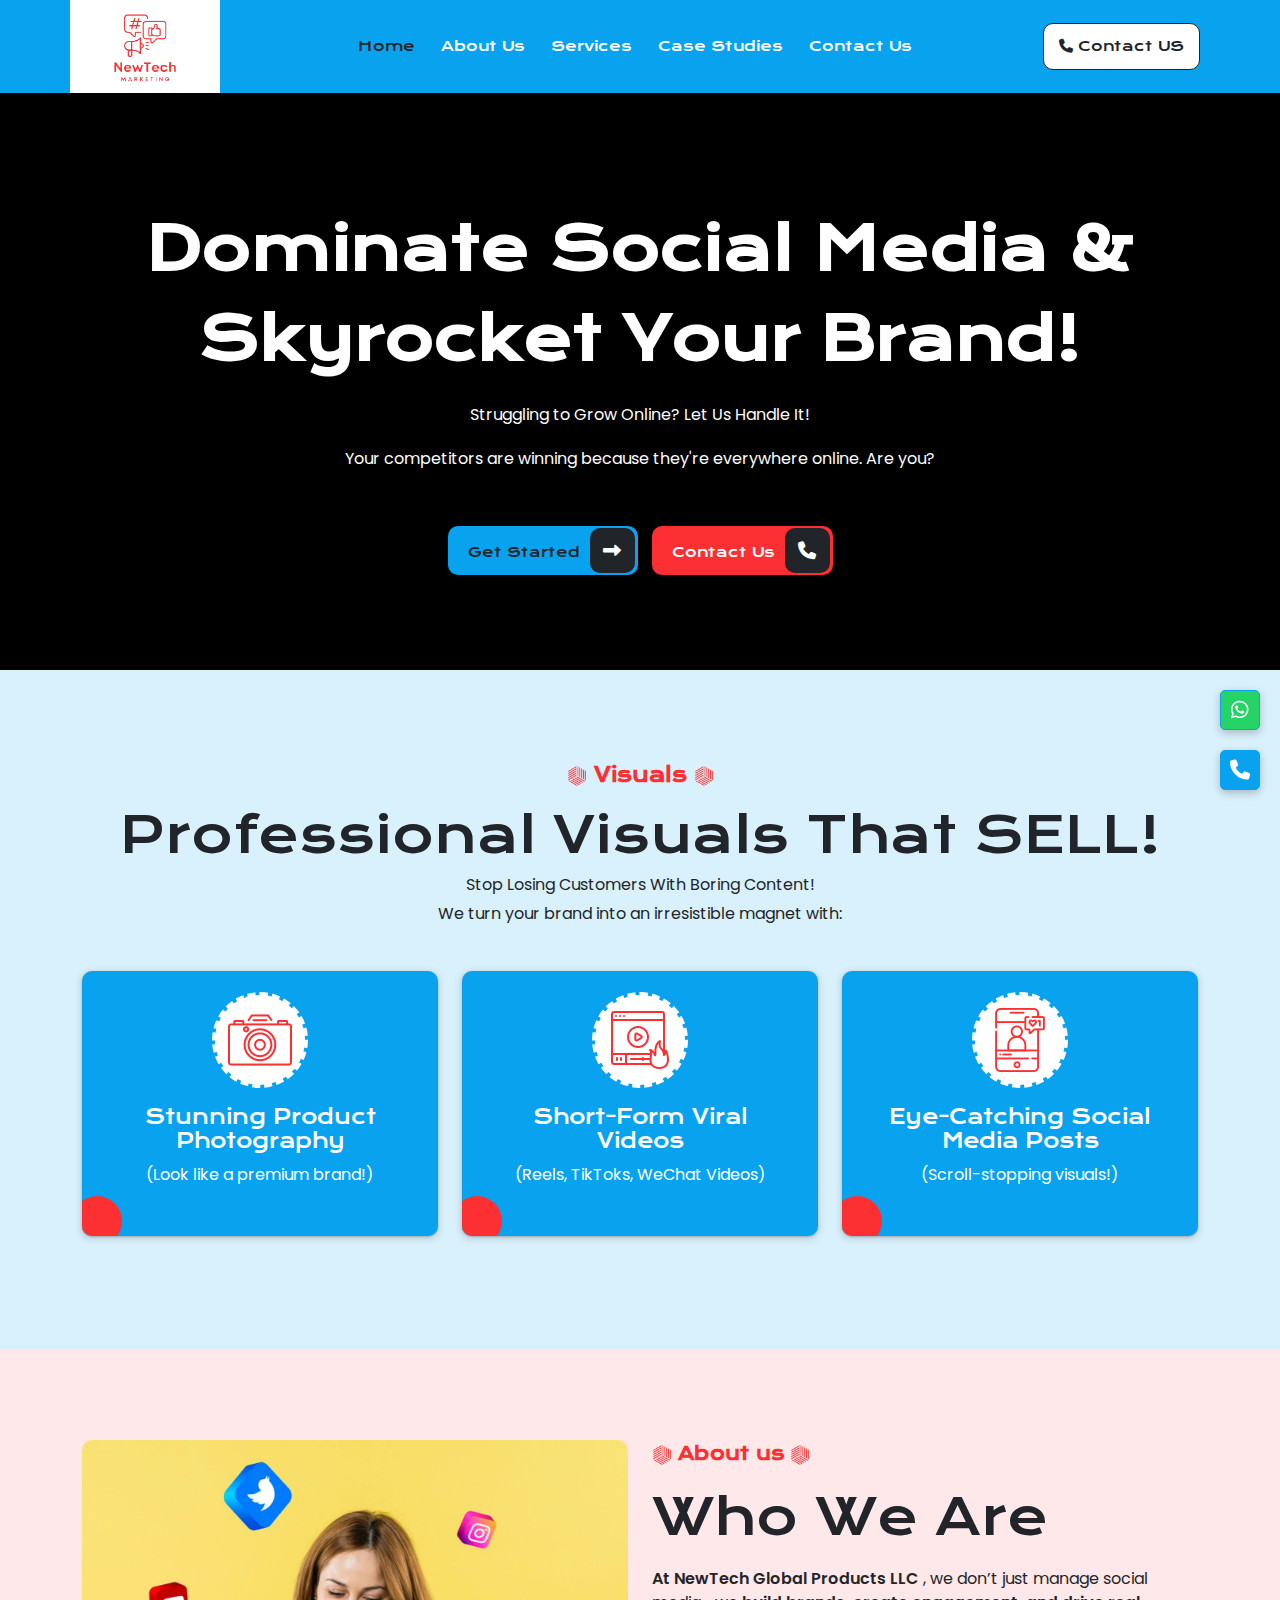
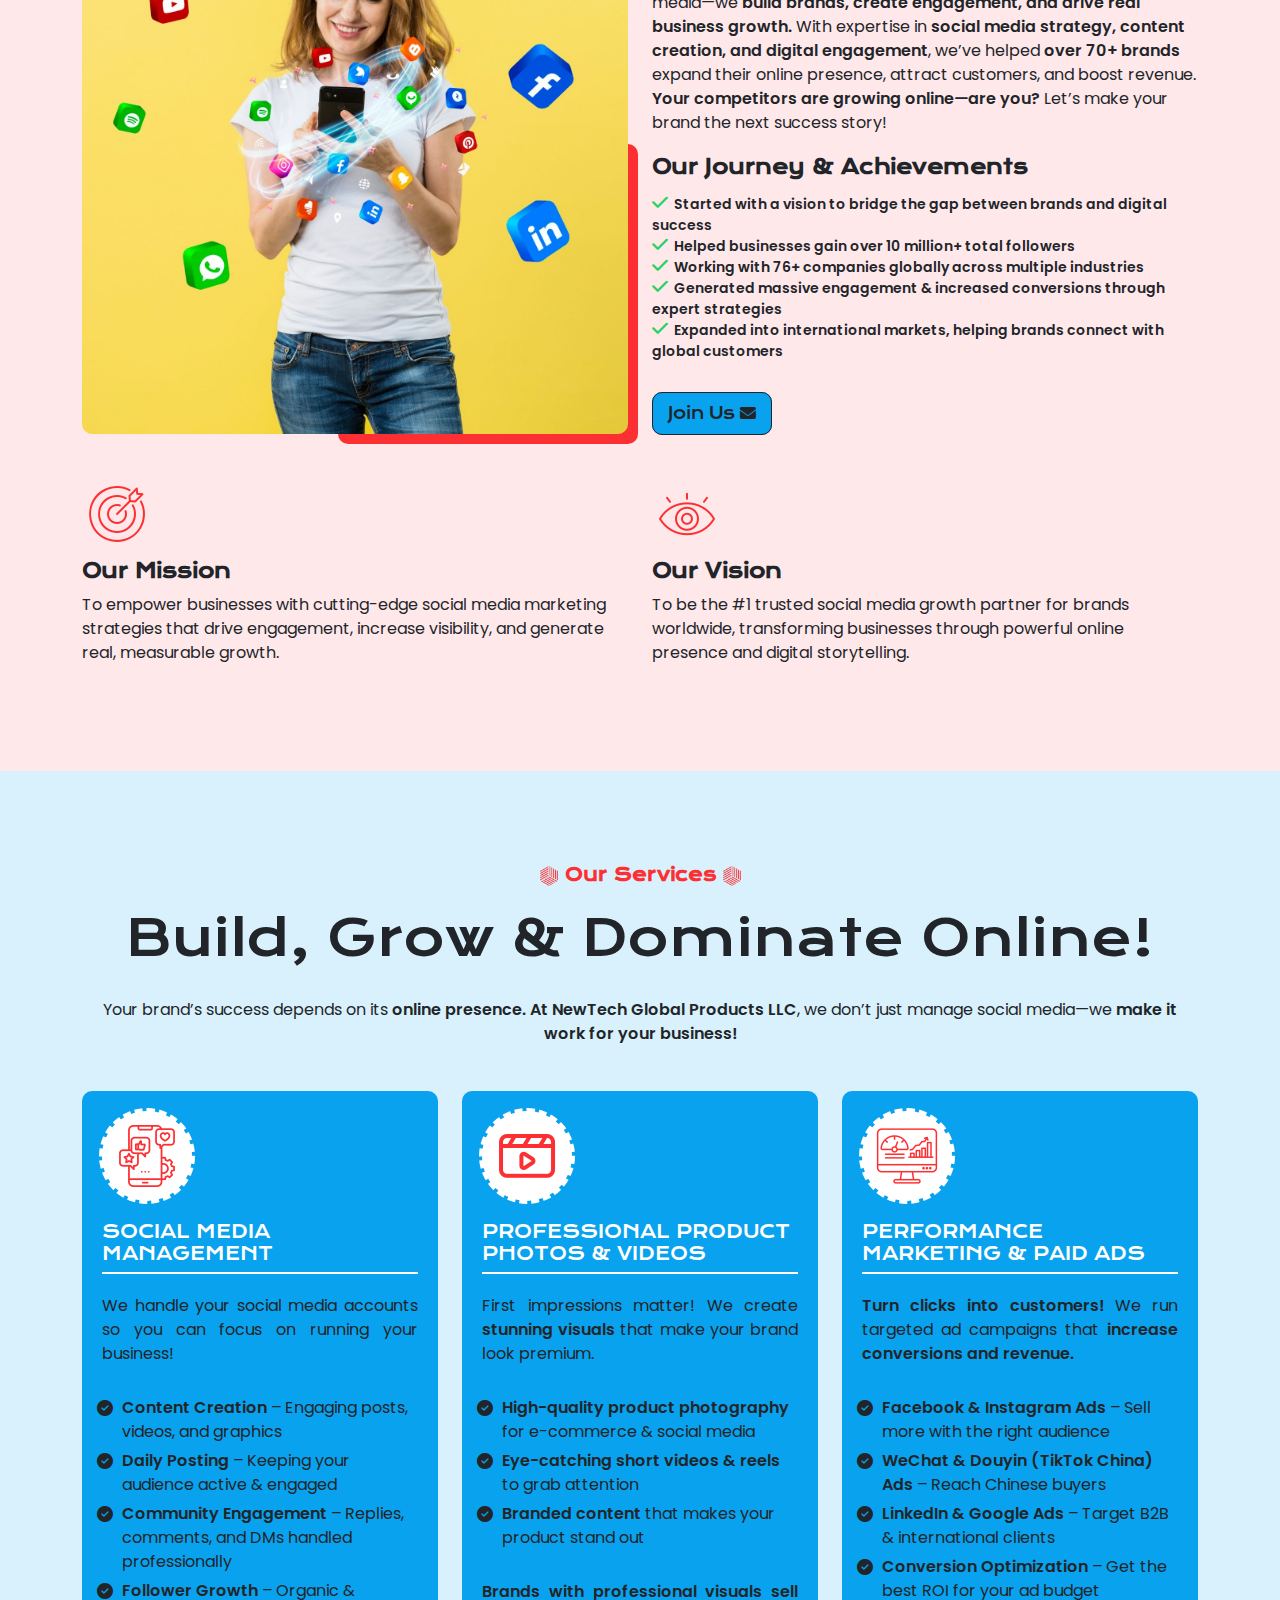
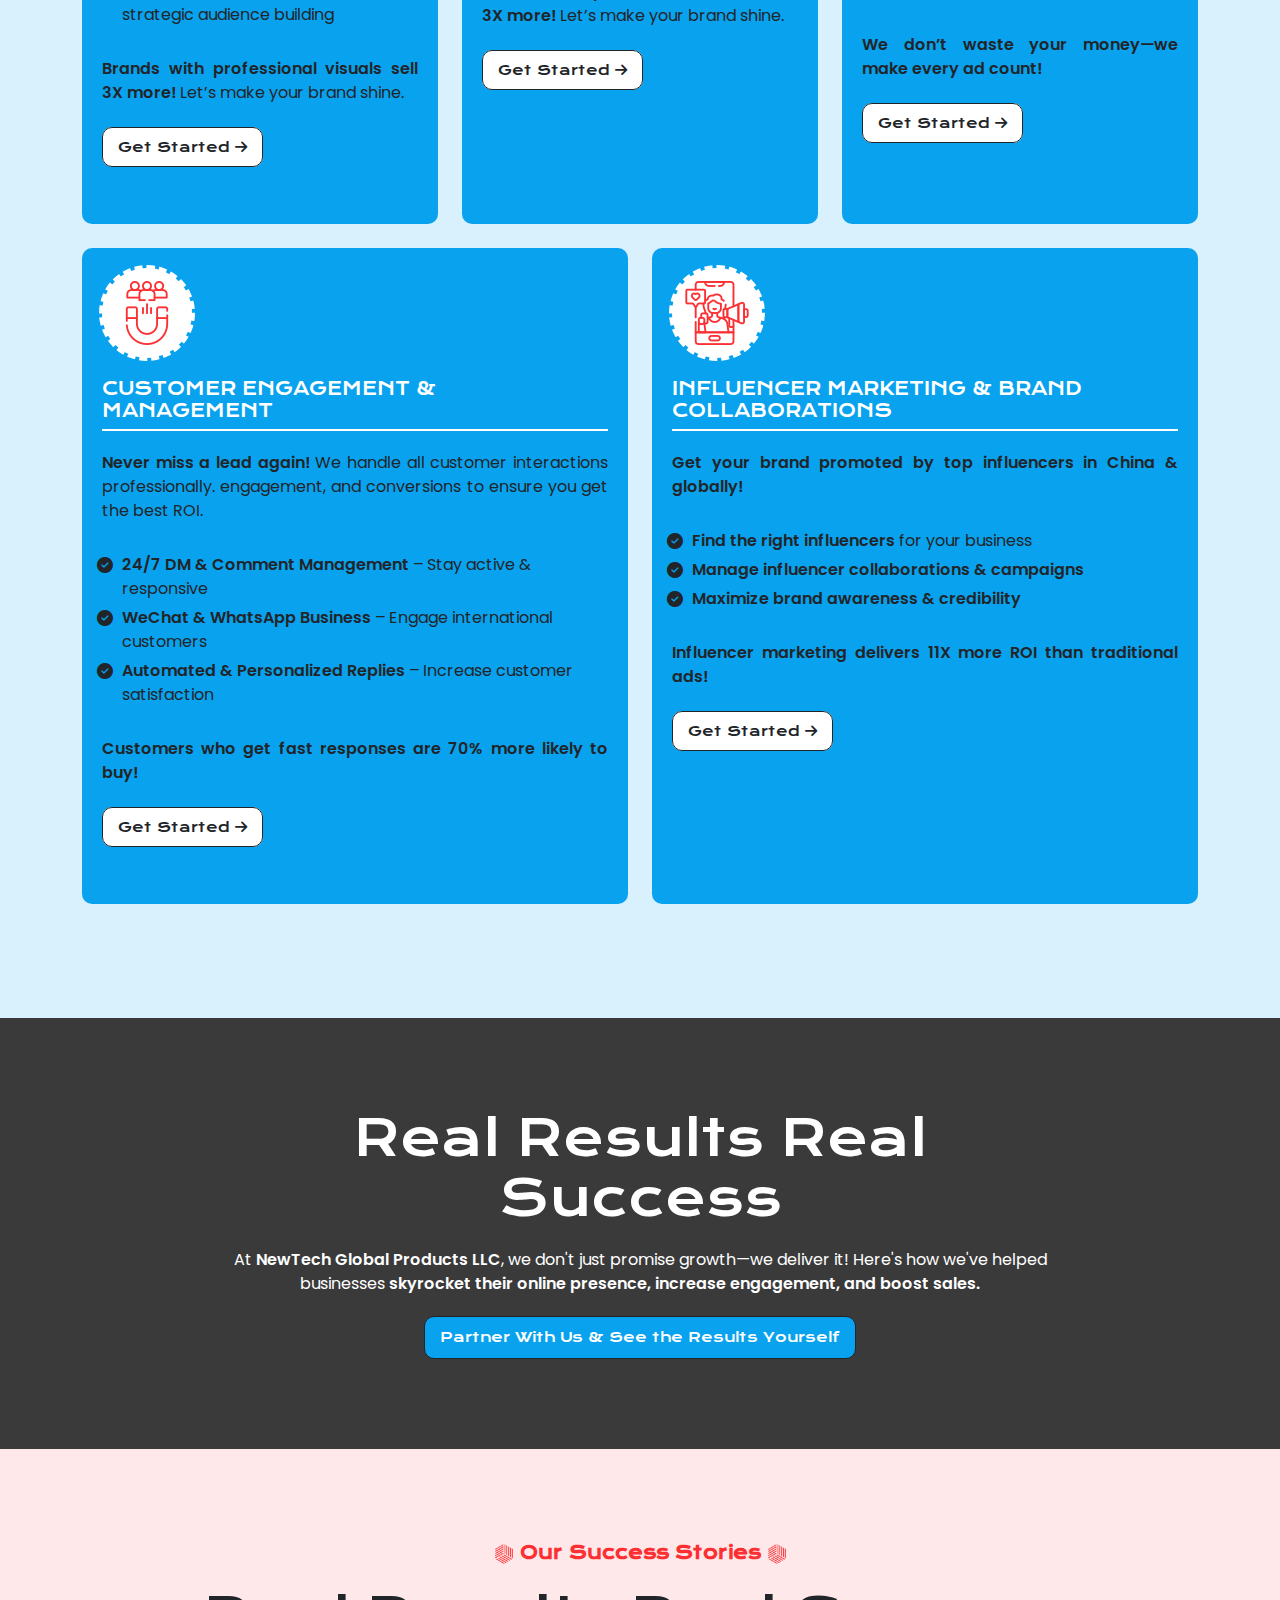
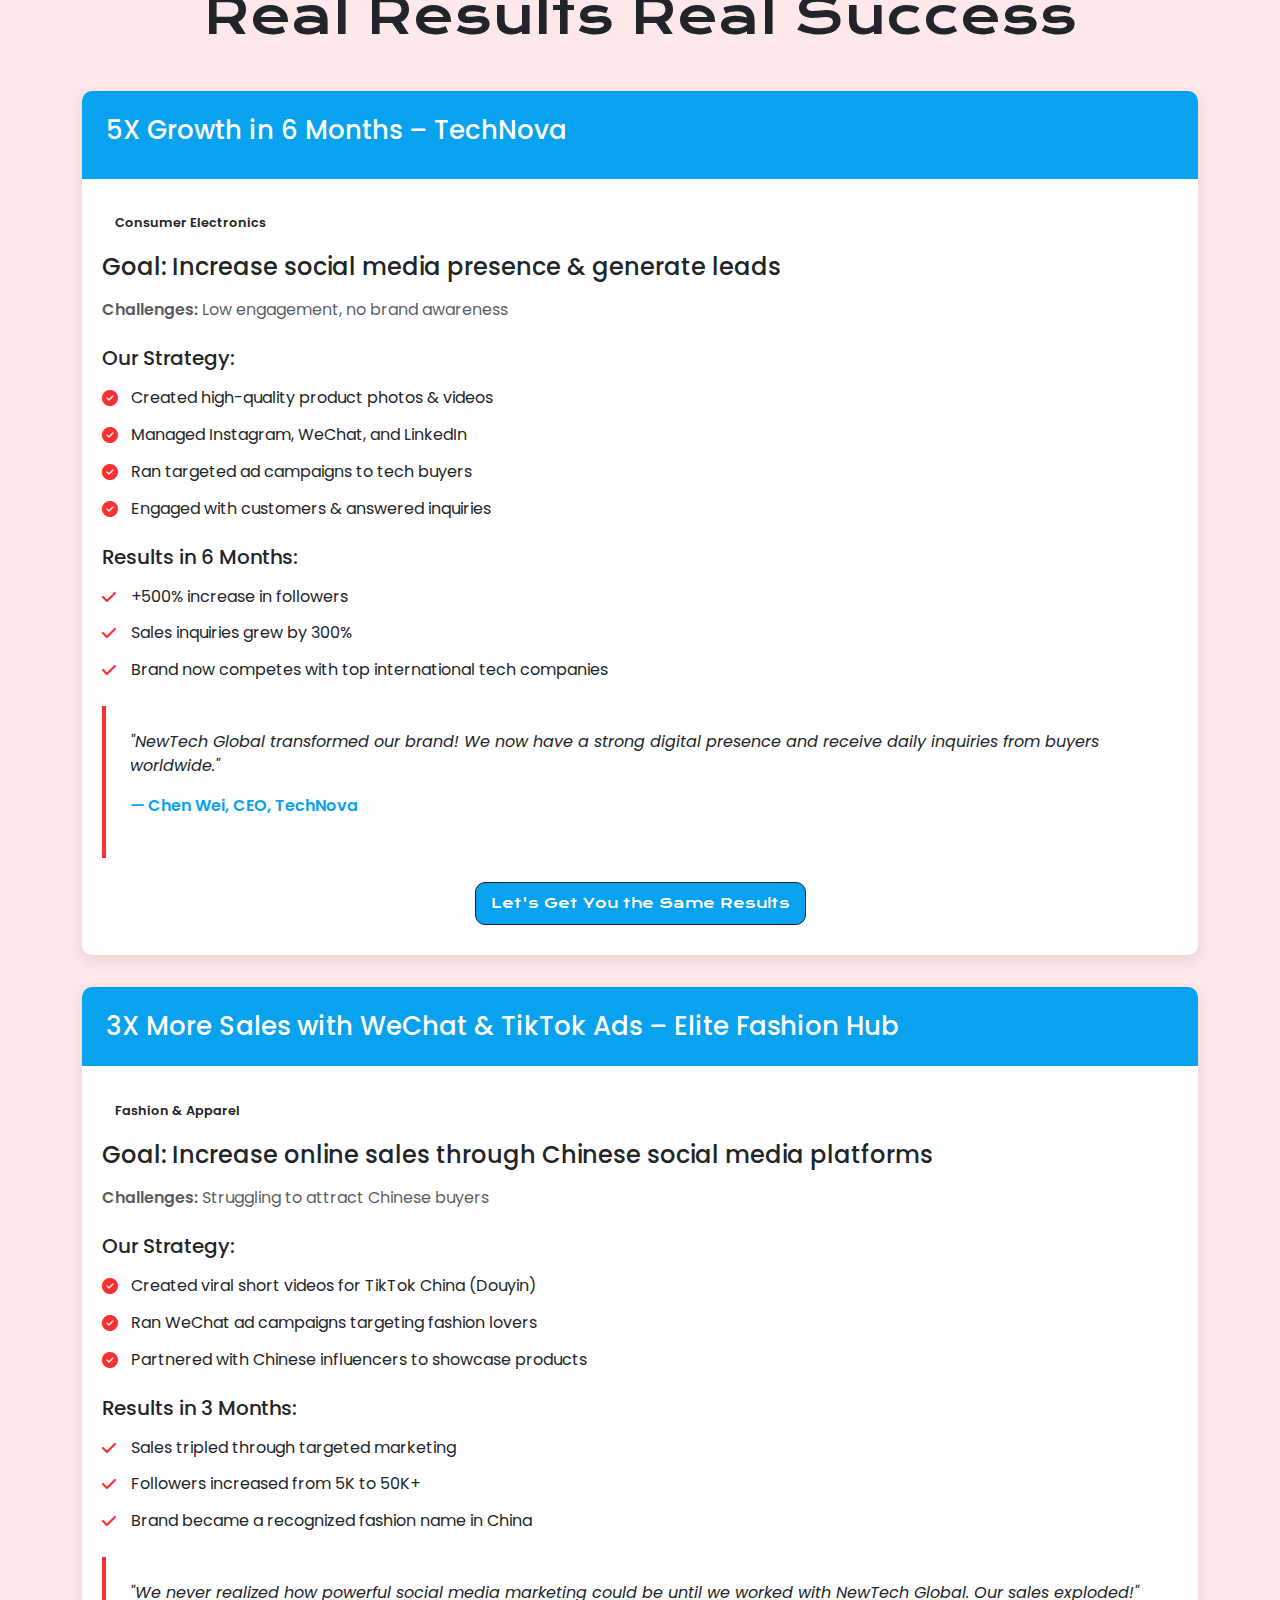
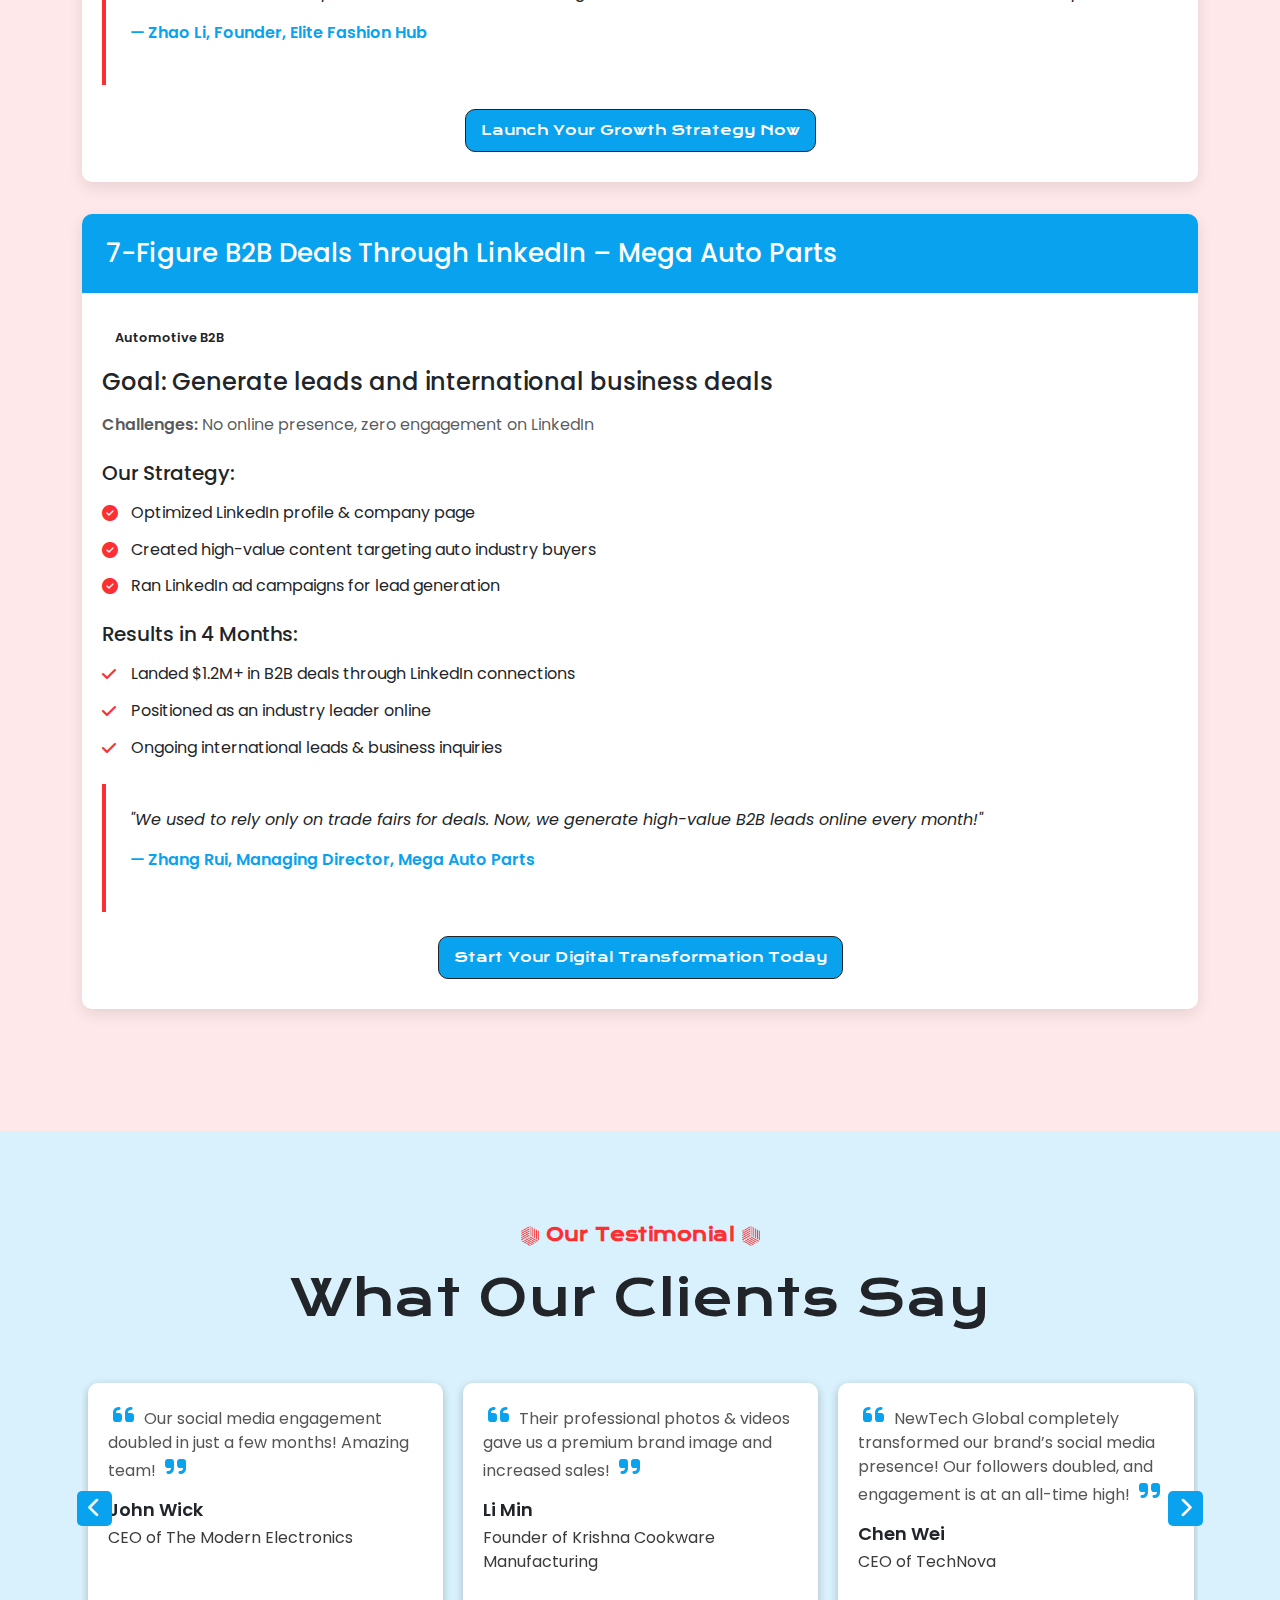
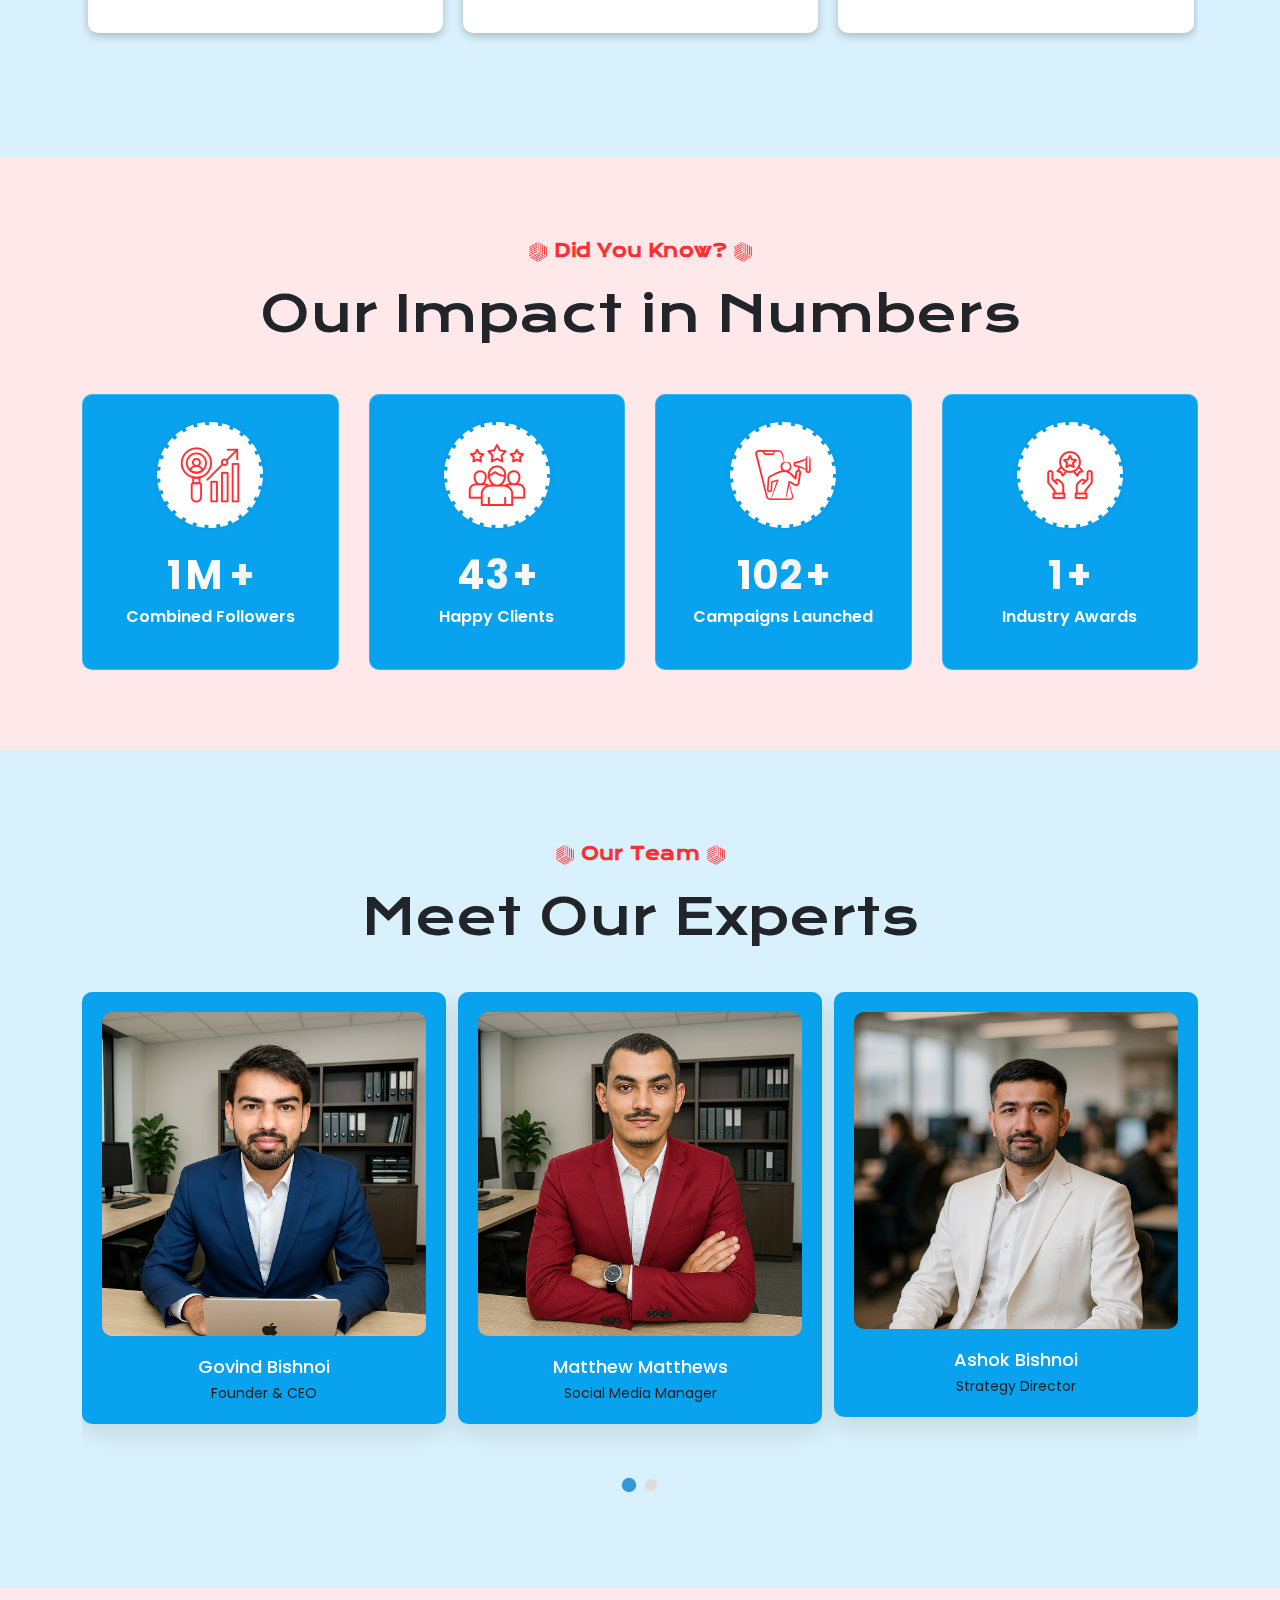
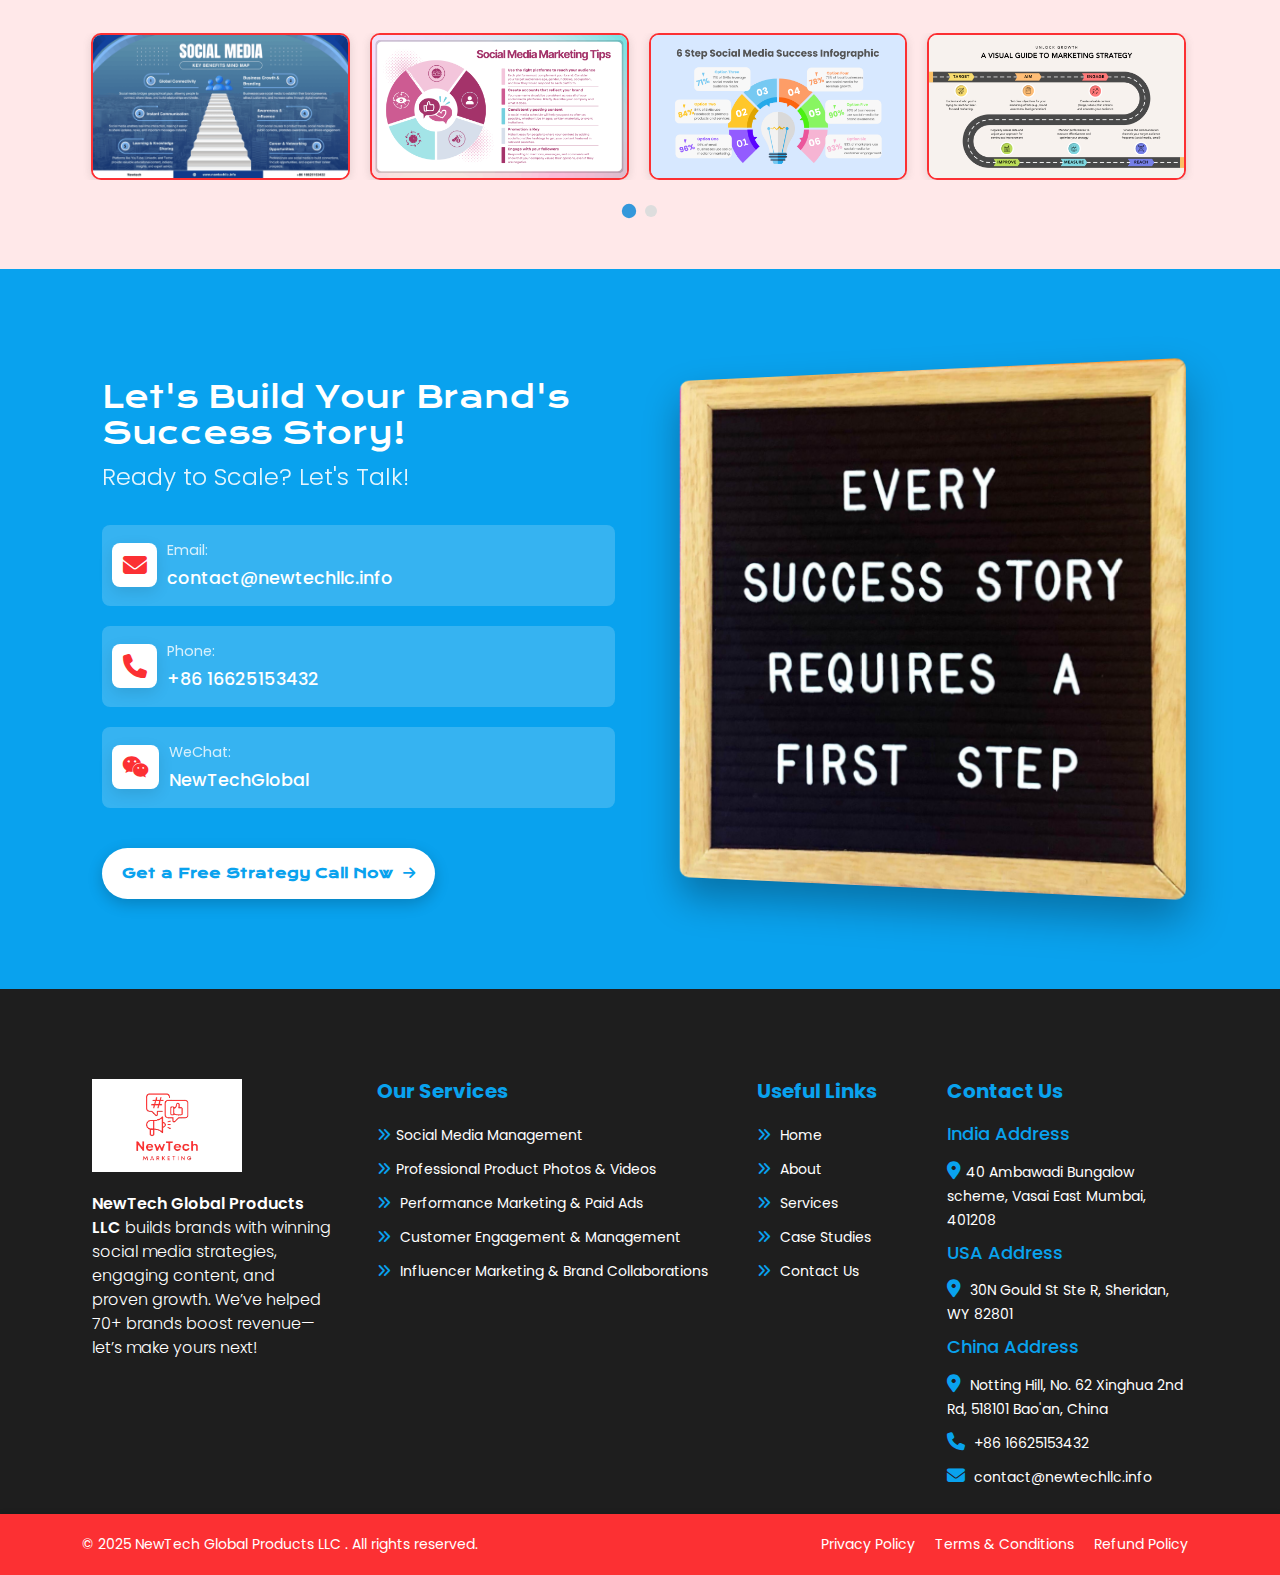
==== index.html @ f8b4763e "Update contact email to newtechllc.info across multiple HTML files" ====
<!DOCTYPE html>
<html lang="en">

<head>
    <!-- Basic Meta Tags -->
    <meta charset="UTF-8">
    <meta http-equiv="X-UA-Compatible" content="IE=edge">
    <meta name="viewport" content="width=device-width, initial-scale=1.0">
    <meta name="robots" content="index, follow">
    <title>NewTech Global Products LLC | Social Media Marketing & Brand Growth</title>
    <meta name="description"
        content="NewTech Global Products LLC helps brands grow online with expert social media management, influencer marketing, high-quality product visuals, and paid advertising.">
    <meta name="keywords"
        content="social media marketing, digital marketing, product photography, influencer marketing, paid ads, Facebook ads, Instagram marketing, NewTech Global Products, online brand growth">
    <meta name="author" content="NewTech Global Products LLC">
    <link rel="canonical" href="https://new-tech-phi.vercel.app/">
    <!-- Favicon -->
    <link rel="icon" href="/favicon.ico" type="image/x-icon">
    <link rel="apple-touch-icon" sizes="180x180" href="/assets/images/apple-touch-icon.png">
    <link rel="icon" type="image/png" sizes="32x32" href="/assets/images/favicon-32x32.png">
    <link rel="icon" type="image/png" sizes="16x16" href="/assets/images/favicon-16x16.png">
    <!-- Open Graph Meta Tags -->
    <meta property="og:type" content="website">
    <meta property="og:locale" content="en_US">
    <meta property="og:title" content="NewTech Global Products LLC | Social Media Marketing & Brand Growth">
    <meta property="og:site_name" content="NewTech Global Products LLC">
    <meta property="og:url" content="https://new-tech-phi.vercel.app/">
    <meta property="og:description"
        content="Boost your brand with expert social media management, performance marketing, product visuals, influencer collaborations, and 24/7 customer engagement.">
    <meta property="og:image" content="https://new-tech-phi.vercel.app/assets/images/og-image.jpg">
    <!-- Twitter Card Meta Tags -->
    <meta name="twitter:card" content="summary_large_image">
    <meta property="twitter:domain" content="new-tech-phi.vercel.app">
    <meta property="twitter:url" content="https://new-tech-phi.vercel.app/">
    <meta name="twitter:title" content="NewTech Global Products LLC | Social Media Marketing Experts">
    <meta name="twitter:description"
        content="Helping brands grow through digital strategies, creative content, and global influencer partnerships.">
    <meta name="twitter:image" content="https://new-tech-phi.vercel.app/assets/images/og-image.jpg">
    <!-- JSON-LD Schema Markup -->
    <script type="application/ld+json">
      {
        "@context": "https://schema.org",
        "@type": "Organization",
        "name": "NewTech Global Products LLC",
        "url": "https://new-tech-phi.vercel.app/",
        "logo": "https://new-tech-phi.vercel.app/assets/images/logo.png",
        "sameAs": ["https://www.facebook.com/yourpage", "https://www.instagram.com/yourpage", "https://www.linkedin.com/company/yourpage"],
        "description": "NewTech Global Products LLC helps brands grow online with social media management, influencer marketing, product photography, and paid advertising.",
        "address": {
          "@type": "PostalAddress",
          "addressLocality": "Manila",
          "addressRegion": "NCR",
          "addressCountry": "PH"
        },
        "contactPoint": {
          "@type": "ContactPoint",
          "telephone": "+63-912-345-6789",
          "contactType": "Customer Support",
          "areaServed": "PH",
          "availableLanguage": ["English"]
        }
      }
    </script>
    <!-- CSS Files -->
    <link rel="stylesheet" href="./assets/css/bootstrap.min.css">
    <link rel="stylesheet" href="./assets/css/owl.carousel.min.css">
    <link rel="stylesheet" href="./assets/css/style.css">
    <link rel="stylesheet" href="./assets/css/mediaquery.css">
    <link rel="stylesheet" href="./assets/css/all.css">
    <link rel="stylesheet" href="https://cdnjs.cloudflare.com/ajax/libs/font-awesome/6.7.2/css/all.min.css"
        integrity="sha512-Evv84Mr4kqVGRNSgIGL/F/aIDqQb7xQ2vcrdIwxfjThSH8CSR7PBEakCr51Ck+w+/U6swU2Im1vVX0SVk9ABhg=="
        crossorigin="anonymous" referrerpolicy="no-referrer">
    <link href="https://fonts.googleapis.com/css2?family=Poppins:wght@300;400;500;600;700;800;900&display=swap"
        rel="stylesheet">
    <link href="https://fonts.googleapis.com/css2?family=Krona+One&display=swap" rel="stylesheet">
    <link rel="stylesheet" href="https://cdn.jsdelivr.net/npm/aos@2.3.4/dist/aos.css">
    <link rel="stylesheet" href="https://cdnjs.cloudflare.com/ajax/libs/animate.css/4.1.1/animate.min.css">
</head>

<body>

    <!-- Header-section-start -->
    <header class="header-section">
        <!-- menu-bar-start -->
        <div class="menu-bar is-sticky-on">
            <div class="container p-0">
                <div class="top-menu-bar">
                    <nav class="navbar navbar-expand-lg">
                        <a class="navbar-brand" href="index.html">
                            <img src="./assets/images/logo.png" alt="new tech logo">
                        </a>
                        <button class="navbar-toggler d-lg-none ms-auto" type="button" data-bs-toggle="offcanvas"
                            data-bs-target="#offcanvasExample" aria-controls="offcanvasExample">
                            <i class="fas fa-bars"></i>
                        </button>
                        <div class="offcanvas offcanvas-start" tabindex="-1" id="offcanvasExample">
                            <div class="offcanvas-header">
                                <button type="button" class="btn-close" data-bs-dismiss="offcanvas" aria-label="Close">
                                    <i class="fas fa-times"></i>
                                </button>
                            </div>
                            <div class="offcanvas-body">
                                <ul class="navbar-nav m-auto p-0">
                                    <li class="nav-item">
                                        <a class="nav-link active" aria-current="page" href="index.html">Home</a>
                                    </li>
                                    <li class="nav-item">
                                        <a class="nav-link" href="about.html">About Us</a>
                                    </li>
                                    <li class="nav-item">
                                        <a class="nav-link" href="service.html">Services</a>
                                    </li>
                                    <li class="nav-item">
                                        <a class="nav-link" href="casestudies.html">Case Studies</a>
                                    </li>
                                    <li class="nav-item">
                                        <a class="nav-link" href="contact.html">Contact Us</a>
                                    </li>
                                </ul>
                            </div>
                        </div>
                        <a href="tel:+918767827759" class="conatact-btn" aria-label="Contact us">
                            <i class="fa-solid fa-phone"></i> Contact US </a>
                    </nav>
                </div>
            </div>
        </div>
    </header>
    <!-- Header-section-end -->
    <!-- hero-section-start -->
    <section class="hero-section">
        <!-- Animated Background Elements -->
        <ul class="background">
            <li></li>
            <li></li>
            <li></li>
            <li></li>
            <li></li>
            <li></li>
            <li></li>
            <li></li>
            <li></li>
            <li></li>
            <li></li>
        </ul>

        <div class="container">
            <div class="hero-caption">
                <h1>Dominate Social Media & Skyrocket Your Brand!</h1>
                <p>Struggling to Grow Online? Let Us Handle It!</p>
                <p>Your competitors are winning because they're everywhere online. Are you?</p>
            </div>
            <div class="contact-link">
                <button class="btn-primary">
                    <a href="contact.html"> Get Started <i class="fas fa-long-arrow-alt-right"></i>
                    </a>
                </button>
                <button class="btn-secondary">
                    <a href="contact.html"> Contact Us <i class="fa-solid fa-phone"></i>
                    </a>
                </button>
            </div>
        </div>
    </section>

    <!-- hero-section-end -->
    <!-- Visuals Section -->
    <section class="visuals-section">
        <div class="container">
            <div class="section-title">
                <span>
                    <img src="./assets/images/element.png"> Visuals <img src="./assets/images/element.png">
                </span>
                <h2>Professional Visuals That SELL!</h2>
                <p>Stop Losing Customers With Boring Content!</p>
                <p>We turn your brand into an irresistible magnet with:</p>
            </div>
            <div class="row">
                <div class="col-md-4  mb-4">
                    <div class="trust-badge">
                        <div class="trust-icon">
                            <img src="./assets/images/digital-camera.png" alt="digital-camera">
                        </div>
                        <h3>Stunning Product Photography</h3>
                        <p>(Look like a premium brand!)</p>
                    </div>
                </div>
                <div class="col-md-4 mb-4">
                    <div class="trust-badge">
                        <div class="trust-icon">
                            <img src="./assets/images/viral.png" alt="viral">
                        </div>
                        <h3>Short-Form Viral Videos</h3>
                        <p>(Reels, TikToks, WeChat Videos)</p>
                    </div>
                </div>
                <div class="col-md-4 mb-4">
                    <div class="trust-badge">
                        <div class="trust-icon">
                            <img src="./assets/images/social-media.png" alt="social-media">
                        </div>
                        <h3>Eye-Catching Social Media Posts</h3>
                        <p>(Scroll-stopping visuals!)</p>
                    </div>
                </div>
            </div>
        </div>
    </section>
    <!-- hero-section-end -->
    <!-- about-section-start -->
    <section class="about-section">
        <div class="container">
            <div class="row">
                <div class="col-lg-6">
                    <div class="about-image">
                        <img src="./assets/images/about-1.jpg" alt="about" class="img-fluid">
                    </div>
                </div>
                <div class="col-lg-6">
                    <div class="about-content">
                        <span>
                            <img src="./assets/images/element.png"> About us <img src="./assets/images/element.png">
                        </span>
                        <h2>Who We Are</h2>
                        <p>
                            <strong>At NewTech Global Products LLC</strong> , we don’t just manage social media—we
                            <strong> build brands, create engagement, and drive real business growth.</strong> With
                            expertise in <strong> social media strategy, content creation, and digital
                                engagement</strong>, we’ve helped <strong>over 70+ brands</strong> expand their online
                            presence, attract customers, and boost revenue. <strong>Your competitors are growing
                                online—are you?</strong> Let’s make your brand the next success story!
                        </p>
                        <h3>Our Journey & Achievements</h3>
                        <ul>
                            <li>
                                <i class="fa-solid fa-check"></i> Started with a vision to bridge the gap between brands
                                and digital success
                            </li>
                            <li>
                                <i class="fa-solid fa-check"></i> Helped businesses gain over 10 million+ total
                                followers
                            </li>
                            <li>
                                <i class="fa-solid fa-check"></i> Working with 76+ companies globally across multiple
                                industries
                            </li>
                            <li>
                                <i class="fa-solid fa-check"></i> Generated massive engagement & increased conversions
                                through expert strategies
                            </li>
                            <li>
                                <i class="fa-solid fa-check"></i> Expanded into international markets, helping brands
                                connect with global customers
                            </li>
                        </ul>
                        <div class="about-btn">
                            <a href="contact.html">Join Us <i class="fa-solid fa-envelope"></i>
                            </a>
                        </div>
                    </div>
                </div>
                <div class="col-lg-6">
                    <div class="vision">
                        <div class="icon">
                            <img src="./assets/images/mission.png" alt="mission">
                        </div>
                        <h3> Our Mission</h3>
                        <p> To empower businesses with cutting-edge social media marketing strategies that drive
                            engagement, increase visibility, and generate real, measurable growth. </p>
                    </div>
                </div>
                <div class="col-lg-6">
                    <div class="mission">
                        <div class="icon">
                            <img src="./assets/images/eye.png" alt="vision">
                        </div>
                        <h3>Our Vision</h3>
                        <p> To be the #1 trusted social media growth partner for brands worldwide, transforming
                            businesses through powerful online presence and digital storytelling. </p>
                    </div>
                </div>
            </div>
        </div>
    </section>
    <!-- about-section-end -->
    <!-- service-section-start -->
    <section class="service-section">
        <div class="container">
            <div class="section-title">
                <span>
                    <img src="./assets/images/element.png"> Our Services <img src="./assets/images/element.png">
                </span>
                <h2>Build, Grow & Dominate Online!</h2>
                <p> Your brand’s success depends on its <strong> online presence. At NewTech Global Products
                        LLC</strong>, we don’t just manage social media—we <strong> make it work for your
                        business!</strong>
                </p>
            </div>
            <div class="row">
                <div class="col-xl-4 col-lg-4 col-md-6 mb-4">
                    <div class="service-box">
                        <div class="icon">
                            <img src="./assets/images/service-1.png" alt="account-setup">
                        </div>
                        <div class="content">
                            <h3>Social Media Management</h3>
                            <p> We handle your social media accounts so you can focus on running your business! </p>
                            <ul>
                                <li>
                                    <strong>Content Creation</strong> – Engaging posts, videos, and graphics
                                </li>
                                <li>
                                    <strong>Daily Posting</strong> – Keeping your audience active & engaged
                                </li>
                                <li>
                                    <strong>Community Engagement </strong> – Replies, comments, and DMs handled
                                    professionally
                                </li>
                                <li>
                                    <strong>Follower Growth </strong> – Organic & strategic audience building
                                </li>
                            </ul>
                            <p>
                                <strong> Brands with professional visuals sell 3X more!</strong> Let’s make your brand
                                shine.
                            </p>
                        </div>
                        <div class="service-btn">
                            <a href="services.html">Get Started <i class="fa-solid fa-arrow-right"></i>
                            </a>
                        </div>
                    </div>
                </div>
                <div class="col-xl-4 col-lg-4 col-md-6  mb-4">
                    <div class="service-box">
                        <div class="icon">
                            <img src="./assets/images/service-2.png" alt="PRODUCT PHOTOGRAPHY">
                        </div>
                        <div class="content">
                            <h3>Professional Product Photos & Videos</h3>
                            <p> First impressions matter! We create <strong> stunning visuals</strong> that make your
                                brand look premium. </p>
                            <ul>
                                <li>
                                    <strong> High-quality product photography</strong> for e-commerce & social media
                                </li>
                                <li>
                                    <strong>Eye-catching short videos & reels</strong> to grab attention
                                </li>
                                <li>
                                    <strong>Branded content</strong> that makes your product stand out
                                </li>
                            </ul>
                            <p>
                                <strong> Brands with professional visuals sell 3X more! </strong>Let’s make your brand
                                shine.
                            </p>
                        </div>
                        <div class="service-btn">
                            <a href="services.html">Get Started <i class="fa-solid fa-arrow-right"></i>
                            </a>
                        </div>
                    </div>
                </div>
                <div class="col-xl-4 col-lg-4 col-md-6  mb-4">
                    <div class="service-box">
                        <div class="icon">
                            <img src="./assets/images/service-3.png" alt="reels">
                        </div>
                        <div class="content">
                            <h3>Performance Marketing & Paid Ads</h3>
                            <p>
                                <strong>Turn clicks into customers!</strong> We run targeted ad campaigns that <strong>
                                    increase conversions and revenue.</strong>
                            </p>
                            <ul>
                                <li>
                                    <strong>Facebook & Instagram Ads</strong> – Sell more with the right audience
                                </li>
                                <li>
                                    <strong>WeChat & Douyin (TikTok China) Ads</strong> – Reach Chinese buyers
                                </li>
                                <li>
                                    <strong>LinkedIn & Google Ads</strong> – Target B2B & international clients
                                </li>
                                <li>
                                    <strong>Conversion Optimization</strong> – Get the best ROI for your ad budget
                                </li>
                            </ul>
                            <p>
                                <strong> We don’t waste your money—we make every ad count!</strong>
                            </p>
                        </div>
                        <div class="service-btn">
                            <a href="services.html">Get Started <i class="fa-solid fa-arrow-right"></i>
                            </a>
                        </div>
                    </div>
                </div>
                <div class=" col-lg-6 col-md-6  mb-4">
                    <div class="service-box">
                        <div class="icon">
                            <img src="./assets/images/service-4.png" alt="SOCIAL MEDIA GROWTH">
                        </div>
                        <div class="content">
                            <h3>Customer Engagement & Management</h3>
                            <p>
                                <strong>Never miss a lead again!</strong> We handle all customer interactions
                                professionally. engagement, and conversions to ensure you get the best ROI.
                            </p>
                            <ul>
                                <li>
                                    <strong>24/7 DM & Comment Management</strong> – Stay active & responsive
                                </li>
                                <li>
                                    <strong>WeChat & WhatsApp Business</strong> – Engage international customers
                                </li>
                                <li>
                                    <strong>Automated & Personalized Replies</strong> – Increase customer satisfaction
                                </li>
                            </ul>
                            <p>
                                <strong>Customers who get fast responses are 70% more likely to buy!</strong>
                            </p>
                        </div>
                        <div class="service-btn">
                            <a href="services.html">Get Started <i class="fa-solid fa-arrow-right"></i>
                            </a>
                        </div>
                    </div>
                </div>
                <div class="col-lg-6 mb-4">
                    <div class="service-box">
                        <div class="icon">
                            <img src="./assets/images/service-5.png" alt="CUSTOMER ENGAGEMENT">
                        </div>
                        <div class="content">
                            <h3>Influencer Marketing & Brand Collaborations</h3>
                            <p>
                                <strong>Get your brand promoted by top influencers in China & globally!</strong>
                            </p>
                            <ul>
                                <li>
                                    <strong> Find the right influencers</strong> for your business
                                </li>
                                <li>
                                    <strong> Manage influencer collaborations & campaigns</strong>
                                </li>
                                <li>
                                    <strong> Maximize brand awareness & credibility</strong>
                                </li>
                            </ul>
                            <p>
                                <strong>Influencer marketing delivers 11X more ROI than traditional ads!</strong>
                            </p>
                        </div>
                        <div class="service-btn">
                            <a href="services.html">Get Started <i class="fa-solid fa-arrow-right"></i>
                            </a>
                        </div>
                    </div>
                </div>
            </div>
        </div>
    </section>
    <!-- service-section-end -->
    <!-- success-story-Section -->
    <section class="success-story">
        <div class="container">
            <div class="success-content">
                <h2>Real Results Real Success</h2>
                <p>At <strong> NewTech Global Products LLC</strong>, we don't just promise growth—we deliver it! Here's
                    how we've helped businesses <strong> skyrocket their online presence, increase engagement, and boost
                        sales. </strong>
                </p>
                <div class="success-btn">
                    <a href="contact.html" class="btn">Partner With Us & See the Results Yourself</a>
                </div>
            </div>
        </div>
    </section>
    <!-- success-story-end -->
    <!-- Case-Studies-Section-start -->
    <section class="case-study">
        <div class="container">
            <div class="section-title">
                <span>
                    <img src="./assets/images/element.png"> Our Success Stories <img src="./assets/images/element.png">
                </span>
                <h2>Real Results Real Success</h2>
            </div>
            <!-- Case Study 1 -->
            <div class="case-study-card">
                <div class="case-study-header">
                    <h3>5X Growth in 6 Months – TechNova</h3>
                </div>
                <div class="case-study-body">
                    <span class="industry-tag">Consumer Electronics</span>
                    <h4 class="mt-2 mb-3">Goal: Increase social media presence & generate leads</h4>
                    <p class="text-muted">
                        <strong>Challenges:</strong> Low engagement, no brand awareness
                    </p>
                    <h5 class="mt-4 mb-3">Our Strategy:</h5>
                    <ul class="list-unstyled">
                        <li class="strategy-item">Created high-quality product photos & videos</li>
                        <li class="strategy-item">Managed Instagram, WeChat, and LinkedIn</li>
                        <li class="strategy-item">Ran targeted ad campaigns to tech buyers</li>
                        <li class="strategy-item">Engaged with customers & answered inquiries</li>
                    </ul>
                    <h5 class="mt-4 mb-3">Results in 6 Months:</h5>
                    <ul class="results-list">
                        <li>+500% increase in followers</li>
                        <li>Sales inquiries grew by 300%</li>
                        <li>Brand now competes with top international tech companies</li>
                    </ul>
                    <div class="testimonial-card mt-4">
                        <p class="testimonial-text">"NewTech Global transformed our brand! We now have a strong digital
                            presence and receive daily inquiries from buyers worldwide."</p>
                        <p class="testimonial-author">— Chen Wei, CEO, TechNova</p>
                    </div>
                    <div class="text-center mt-4">
                        <a href="contact.html" class="btn cta-button">Let's Get You the Same Results</a>
                    </div>
                </div>
            </div>
            <!-- Case Study 2 -->
            <div class="case-study-card">
                <div class="case-study-header">
                    <h3 class="mb-0">3X More Sales with WeChat & TikTok Ads – Elite Fashion Hub</h3>
                </div>
                <div class="case-study-body">
                    <span class="industry-tag">Fashion & Apparel</span>
                    <h4 class="mt-2 mb-3">Goal: Increase online sales through Chinese social media platforms</h4>
                    <p class="text-muted">
                        <strong>Challenges:</strong> Struggling to attract Chinese buyers
                    </p>
                    <h5 class="mt-4 mb-3">Our Strategy:</h5>
                    <ul class="list-unstyled">
                        <li class="strategy-item">Created viral short videos for TikTok China (Douyin)</li>
                        <li class="strategy-item">Ran WeChat ad campaigns targeting fashion lovers</li>
                        <li class="strategy-item">Partnered with Chinese influencers to showcase products</li>
                    </ul>
                    <h5 class="mt-4 mb-3">Results in 3 Months:</h5>
                    <ul class="results-list">
                        <li>Sales tripled through targeted marketing</li>
                        <li>Followers increased from 5K to 50K+</li>
                        <li>Brand became a recognized fashion name in China</li>
                    </ul>
                    <div class="testimonial-card mt-4">
                        <p class="testimonial-text">"We never realized how powerful social media marketing could be
                            until we worked with NewTech Global. Our sales exploded!"</p>
                        <p class="testimonial-author">— Zhao Li, Founder, Elite Fashion Hub</p>
                    </div>
                    <div class="text-center mt-4">
                        <a href="contact.html" class="btn cta-button">Launch Your Growth Strategy Now</a>
                    </div>
                </div>
            </div>
            <!-- Case Study 3 -->
            <div class="case-study-card">
                <div class="case-study-header">
                    <h3 class="mb-0">7-Figure B2B Deals Through LinkedIn – Mega Auto Parts</h3>
                </div>
                <div class="case-study-body">
                    <span class="industry-tag">Automotive B2B</span>
                    <h4 class="mt-2 mb-3">Goal: Generate leads and international business deals</h4>
                    <p class="text-muted">
                        <strong>Challenges:</strong> No online presence, zero engagement on LinkedIn
                    </p>
                    <h5 class="mt-4 mb-3">Our Strategy:</h5>
                    <ul class="list-unstyled">
                        <li class="strategy-item">Optimized LinkedIn profile & company page</li>
                        <li class="strategy-item">Created high-value content targeting auto industry buyers</li>
                        <li class="strategy-item">Ran LinkedIn ad campaigns for lead generation</li>
                    </ul>
                    <h5 class="mt-4 mb-3">Results in 4 Months:</h5>
                    <ul class="results-list">
                        <li>Landed $1.2M+ in B2B deals through LinkedIn connections</li>
                        <li>Positioned as an industry leader online</li>
                        <li>Ongoing international leads & business inquiries</li>
                    </ul>
                    <div class="testimonial-card mt-4">
                        <p class="testimonial-text">"We used to rely only on trade fairs for deals. Now, we generate
                            high-value B2B leads online every month!"</p>
                        <p class="testimonial-author">— Zhang Rui, Managing Director, Mega Auto Parts</p>
                    </div>
                    <div class="text-center mt-4">
                        <a href="contact.html" class="btn cta-button">Start Your Digital Transformation Today</a>
                    </div>
                </div>
            </div>
        </div>
    </section>
    <!-- case-study-section-end -->
    <!-- testimonial-section-start -->
    <section class="testimonial-section">
        <div class="container">
            <div class="section-title">
                <span>
                    <img src="./assets/images/element.png"> Our Testimonial <img src="./assets/images/element.png">
                </span>
                <h2>What Our Clients Say</h2>
            </div>
            <div class="slider-1 owl-carousel">
                <!-- Slide Items -->
                <div class="testimonial-item">
                    <p>
                        <i class="fa-solid fa-quote-left"></i> Our social media engagement doubled in just a few months!
                        Amazing team! <i class="fa-solid fa-quote-right"></i>
                    </p>
                    <div class="author">
                        <h3>John Wick</h3>
                        <p>CEO of The Modern Electronics</p>
                    </div>
                </div>
                <div class="testimonial-item">
                    <p>
                        <i class="fa-solid fa-quote-left"></i> Their professional photos & videos gave us a premium
                        brand image and increased sales! <i class="fa-solid fa-quote-right"></i>
                    </p>
                    <div class="author">
                        <h3>Li Min</h3>
                        <p>Founder of Krishna Cookware Manufacturing</p>
                    </div>
                </div>
                <div class="testimonial-item">
                    <p>
                        <i class="fa-solid fa-quote-left"></i> NewTech Global completely transformed our brand’s social
                        media presence! Our followers doubled, and engagement is at an all-time high! <i
                            class="fa-solid fa-quote-right"></i>
                    </p>
                    <div class="author">
                        <h3>Chen Wei</h3>
                        <p> CEO of TechNova</p>
                    </div>
                </div>
                <div class="testimonial-item">
                    <p>
                        <i class="fa-solid fa-quote-left"></i> We struggled to get noticed online. Their team’s social
                        media strategy helped us gain 20K+ targeted followers and real customer leads! <i
                            class="fa-solid fa-quote-right"></i>
                    </p>
                    <div class="author">
                        <h3>Wang Jie </h3>
                        <p>Founder of GreenLeaf Manufacturing</p>
                    </div>
                </div>
                <div class="testimonial-item">
                    <p>
                        <i class="fa-solid fa-quote-left"></i> The product photos and videos they created for us are
                        absolutely stunning! Our brand now looks high-end and premium. <i
                            class="fa-solid fa-quote-right"></i>
                    </p>
                    <div class="author">
                        <h3>Liu Min</h3>
                        <p> Marketing Director at Prime Gadgets</p>
                    </div>
                </div>
                <div class="testimonial-item">
                    <p>
                        <i class="fa-solid fa-quote-left"></i> We wasted money on ads before, but NewTech Global’s
                        strategies actually brought in paying customers. Sales increased by 35% in just 3 months! <i
                            class="fa-solid fa-quote-right"></i>
                    </p>
                    <div class="author">
                        <h3>Zhao Li </h3>
                        <p>Owner of Elite Fashion Hub</p>
                    </div>
                </div>
                <div class="testimonial-item">
                    <p>
                        <i class="fa-solid fa-quote-left"></i> Their short-form videos helped us go viral on TikTok and
                        WeChat! We had our biggest sales month ever after working with them! <i
                            class="fa-solid fa-quote-right"></i>
                    </p>
                    <div class="author">
                        <h3>Sun Yang </h3>
                        <p>Co-founder of Fusion Electronics</p>
                    </div>
                </div>
                <div class="testimonial-item">
                    <p>
                        <i class="fa-solid fa-quote-left"></i> We were invisible online. Now, our brand is getting
                        noticed, and we’re getting inquiries from international buyers every day! <i
                            class="fa-solid fa-quote-right"></i>
                    </p>
                    <div class="author">
                        <h3>Tang Mei </h3>
                        <p>Export Manager at Dragon Tools Co.</p>
                    </div>
                </div>
                <div class="testimonial-item">
                    <p>
                        <i class="fa-solid fa-quote-left"></i> The customer engagement service is a game-changer! They
                        handle all our messages, comments, and inquiries professionally. <i
                            class="fa-solid fa-quote-right"></i>
                    </p>
                    <div class="author">
                        <h3>Liang Hao</h3>
                        <p>Founder of OceanX Trading</p>
                    </div>
                </div>
                <div class="testimonial-item">
                    <p>
                        <i class="fa-solid fa-quote-left"></i> Our competitors were ahead of us online, but NewTech
                        Global helped us surpass them in just 6 months. We’re now leading in our industry! <i
                            class="fa-solid fa-quote-right"></i>
                    </p>
                    <div class="author">
                        <h3>Zhang Rui</h3>
                        <p> Managing Director of Mega Auto Parts</p>
                    </div>
                </div>
            </div>
        </div>
    </section>
    <!-- testimonial-section-end -->
    <!-- funfact-section-start -->
    <section class="fun-facts-section">
        <div class="container">
            <div class="section-title">
                <span>
                    <img src="./assets/images/element.png"> Did You Know? <img src="./assets/images/element.png">
                </span>
                <h2>Our Impact in Numbers</h2>
            </div>
            <div class="fun-facts-grid">
                <!-- Fact 1 -->
                <div class="fun-fact-card">
                    <div class="fact-icon">
                        <img src="./assets/images/cta-1.png" alt="growing">
                    </div>
                    <span class="counter-value">01 </span>
                    <span>M +</span>
                    <p class="fact-title">Combined Followers</p>
                </div>
                <!-- Fact 2 -->
                <div class="fun-fact-card">
                    <div class="fact-icon">
                        <img src="./assets/images/cta-2.png" alt="happy clint">
                    </div>
                    <span class="counter-value">500</span>
                    <span>+</span>
                    <p class="fact-title">Happy Clients</p>
                </div>
                <!-- Fact 3 -->
                <div class="fun-fact-card">
                    <div class="fact-icon">
                        <img src="./assets/images/cta-3.png" alt="growing">
                    </div>
                    <span class="counter-value">1200</span>
                    <span>+</span>
                    <p class="fact-title">Campaigns Launched</p>
                </div>
                <!-- Fact 4 -->
                <div class="fun-fact-card">
                    <div class="fact-icon">
                        <img src="./assets/images/cta-4.png" alt="growing">
                    </div>
                    <span class="counter-value">04</span>
                    <span>+</span>
                    <p class="fact-title">Industry Awards</p>
                </div>
            </div>
        </div>
    </section>
    <!-- funfact-section-start -->
    <!-- team-section-start -->
    <section class="team-section">
        <div class="container">
            <div class="section-title">
                <span>
                    <img src="./assets/images/element.png"> Our Team <img src="./assets/images/element.png">
                </span>
                <h2>Meet Our Experts</h2>
            </div>
            <div class="slider-3 owl-carousel">
                <!-- Slide Items -->
                <div class="team-member">
                    <img src="./assets/images/team-1.jpeg" alt="team-images" class="img-fluid">
                    <div class="team-member-info">
                        <h3>Govind Bishnoi</h3>
                        <p>Founder & CEO</p>
                    </div>
                </div>
                <div class="team-member">
                    <img src="./assets/images/team-2.jpeg" alt="team-images" class="img-fluid">
                    <div class="team-member-info">
                        <h3>Matthew Matthews</h3>
                        <p>Social Media Manager</p>
                    </div>
                </div>
                <div class="team-member">
                    <img src="./assets/images/team-3.jpeg" alt="team-images" class="img-fluid">
                    <div class="team-member-info">
                        <h3>Ashok Bishnoi </h3>
                        <p>Strategy Director</p>
                    </div>
                </div>
                <div class="team-member">
                    <img src="./assets/images/team-4.jpeg" alt="team-images" class="img-fluid">
                    <div class="team-member-info">
                        <h3>David Smith</h3>
                        <p>Ads & Analytics Specialist</p>
                    </div>
                </div>
            </div>
        </div>
    </section>
    <!-- team-section-end -->
    <!-- image-slider-start -->
    <section class="image-slider">
        <div class="container">
            <div class="slider-2 owl-carousel">
                <!-- Slide Items -->
                <div class="image-box">
                    <img src="./assets/images/service-img(1).png" alt="service-images" class="img-fluid"
                        data-bs-toggle="modal" data-bs-target="#imageModal"
                        onclick="updateModalImage('./assets/images/service-img(1).png')">
                </div>
                <div class="image-box">
                    <img src="./assets/images/service-img(2).png" alt="service-images" class="img-fluid"
                        data-bs-toggle="modal" data-bs-target="#imageModal"
                        onclick="updateModalImage('./assets/images/service-img(2).png')">
                </div>
                <div class="image-box">
                    <img src="./assets/images/service-img(3).png" alt="service-images" class="img-fluid"
                        data-bs-toggle="modal" data-bs-target="#imageModal"
                        onclick="updateModalImage('./assets/images/service-img(3).png')">
                </div>
                <div class="image-box">
                    <img src="./assets/images/service-img(4).png" alt="service-images" class="img-fluid"
                        data-bs-toggle="modal" data-bs-target="#imageModal"
                        onclick="updateModalImage('./assets/images/service-img(4).png')">
                </div>
                <div class="image-box">
                    <img src="./assets/images/service-img(5).png" alt="service-images" class="img-fluid"
                        data-bs-toggle="modal" data-bs-target="#imageModal"
                        onclick="updateModalImage('./assets/images/service-img(5).png')">
                </div>
                <div class="image-box">
                    <img src="./assets/images/service-img(6).png" alt="service-images" class="img-fluid"
                        data-bs-toggle="modal" data-bs-target="#imageModal"
                        onclick="updateModalImage('./assets/images/service-img(6).png')">
                </div>
            </div>
        </div>
    </section>
    <!-- Bootstrap Modal -->
    <div class="modal fade" id="imageModal" tabindex="-1" aria-labelledby="imageModalLabel" aria-hidden="true">
        <div class="modal-dialog modal-dialog-centered modal-lg">
            <div class="modal-content">
                <div class="modal-header">
                    <h5 class="modal-title" id="imageModalLabel">Image Preview</h5>
                    <button type="button" class="btn-close" data-bs-dismiss="modal" aria-label="Close"></button>
                </div>
                <div class="modal-body text-center">
                    <img id="modalImage" src="" alt="Enlarged view" class="img-fluid">
                </div>
                <div class="modal-footer">
                    <button type="button" class="btn btn-secondary" data-bs-dismiss="modal">Close</button>
                </div>
            </div>
        </div>
    </div>
    <!-- image-slider-end -->
    <!-- cta-section-start -->
    <section class="cta-section">
        <div class="container">
            <div class="cta-container">
                <div class="cta-content">
                    <h2 class="cta-title">Let's Build Your Brand's Success Story!</h2>
                    <p class="cta-subtitle">Ready to Scale? Let's Talk!</p>
                    <div class="cta-contact-methods">
                        <div class="contact-method">
                            <i class="fas fa-envelope"></i>
                            <div>
                                <span class="contact-label">Email:</span>
                                <a href="mailto:contact@newtechllc.info"
                                    class="contact-info">contact@newtechllc.info</a>
                            </div>
                        </div>
                        <div class="contact-method">
                            <i class="fa-solid fa-phone"></i>
                            <div>
                                <span class="contact-label">Phone:</span>
                                <a href="tel:+8616625153432" class="contact-info">+86 16625153432</a>
                            </div>
                        </div>
                        <div class="contact-method">
                            <i class="fab fa-weixin"></i>
                            <div>
                                <span class="contact-label">WeChat:</span>
                                <span class="contact-info">NewTechGlobal</span>
                            </div>
                        </div>
                    </div>
                    <a href="contact.html" class="cta-button"> Get a Free Strategy Call Now <i
                            class="fas fa-arrow-right"></i>
                    </a>
                </div>
                <div class="cta-image">
                    <img src="./assets/images/cta.jpg" alt="Business meeting">
                </div>
            </div>
        </div>
    </section>
    <!-- cta-section-end -->
    <!-- footer-section-start -->
    <footer class="footer-section">
        <div class="container">
            <div class="row">
                <div class="col-lg-3 col-md-12">
                    <div class="footer-item">
                        <div class="coppany-logo">
                            <a href="index.html">
                                <img src="./assets/images/logo.png" alt="new tech logo" class="img-fluid">
                            </a>
                        </div>
                        <p>
                            <strong>NewTech Global Products LLC</strong> builds brands with winning social media
                            strategies, engaging content, and proven growth. We’ve helped 70+ brands boost revenue—let’s
                            make yours next!
                        </p>
                    </div>
                </div>
                <div class="col-lg-4 col-md-4 col-sm-12">
                    <div class="footer-item">
                        <h2>Our Services</h2>
                        <ul class="services">
                            <li>
                                <a href="service.html">
                                    <i class="fas fa-angle-double-right"></i>Social Media Management </a>
                            </li>
                            <li>
                                <a href="service.html">
                                    <i class="fas fa-angle-double-right"></i>Professional Product Photos & Videos </a>
                            </li>
                            <li>
                                <a href="service.html">
                                    <i class="fas fa-angle-double-right"></i> Performance Marketing & Paid Ads </a>
                            </li>
                            <li>
                                <a href="service.html">
                                    <i class="fas fa-angle-double-right"></i> Customer Engagement & Management </a>
                            </li>
                            <li>
                                <a href="service.html">
                                    <i class="fas fa-angle-double-right"></i> Influencer Marketing & Brand
                                    Collaborations </a>
                            </li>
                        </ul>
                    </div>
                </div>
                <div class="col-lg-2 col-md-4 col-sm-12">
                    <div class="footer-item">
                        <h2>Useful Links</h2>
                        <ul class="quick-links">
                            <li>
                                <a href="index.html">
                                    <i class="fas fa-angle-double-right"></i> Home </a>
                            </li>
                            <li>
                                <a href="about.html">
                                    <i class="fas fa-angle-double-right"></i> About </a>
                            </li>
                            <li>
                                <a href="service.html">
                                    <i class="fas fa-angle-double-right"></i> Services </a>
                            </li>
                            <li>
                                <a href="casestudies.html">
                                    <i class="fas fa-angle-double-right"></i> Case Studies </a>
                            </li>
                            <li>
                                <a href="contact.html">
                                    <i class="fas fa-angle-double-right"></i> Contact Us </a>
                            </li>
                        </ul>
                    </div>
                </div>
                <div class="col-lg-3 col-md-4 col-sm-12">
                    <div class="footer-item ">
                        <h2>Contact Us</h2>
                        <div class=" contact-link">
                            <ul class="contact">
                                <h3>India Address</h3>
                                <li>
                                    <a href="#">
                                        <i class=" fas fa-map-marker-alt"></i>40 Ambawadi Bungalow scheme, Vasai East
                                        Mumbai, 401208 </a>
                                </li>
                                <h3>USA Address</h3>
                                <li>
                                    <a href="#">
                                        <i class=" fas fa-map-marker-alt"></i> 30N Gould St Ste R, Sheridan, WY 82801
                                    </a>
                                </li>
                                <h3>China Address</h3>
                                <li>
                                    <a href="#">
                                        <i class=" fas fa-map-marker-alt"></i> Notting Hill, No. 62 Xinghua 2nd Rd,
                                        518101 Bao'an, China </a>
                                </li>
                                <li>
                                    <a href="tel:+8616625153432">
                                        <i class="fa-solid fa-phone"></i> +86 16625153432 </a>
                                </li>
                                <li>
                                    <a href="mailto:contact@newtechllc.info">
                                        <i class="fas fa-envelope"></i> contact@newtechllc.info </a>
                                </li>
                            </ul>
                        </div>
                    </div>
                </div>
            </div>
        </div>
        <div class="copy-right">
            <div class="container">
                <div class="copy-right-main">
                    <div class="copy-right-text">
                        <p>© 2025 NewTech Global Products LLC . All rights reserved.</p>
                    </div>
                    <div class="copy-right-menu">
                        <ul>
                            <li>
                                <a href="privacy-policy.html">Privacy Policy</a>
                            </li>
                            <li>
                                <a href="terms-and-conditions.html">Terms & Conditions</a>
                            </li>
                            <li>
                                <a href="refundpolicy">Refund Policy</a>
                            </li>
                        </ul>
                    </div>
                </div>
            </div>
            <div class="top-button">
                <a href="#" class="top" style="">
                    <i class="fas fa-chevron-up"></i>
                </a>
            </div>
            <div class="call-button">
                <a href="tel:+8616625153432" class="call">
                    <i class="fa-solid fa-phone"></i>
                </a>
            </div>
            <div class="whatsapp-button">
                <a href="https://wa.me/919057296480" class="whatsapp">
                    <i class="fab fa-whatsapp"></i>
                </a>
            </div>
        </div>

    </footer>
    <!-- footer-section-end -->
    <script src="https://unpkg.com/aos@2.3.1/dist/aos.js"></script>
    <script src="/assets/js/jquery.min.js"></script>
    <script src="./assets/js/owl.carousel.min.js"></script>
    <script src="./assets/js/bootstrap.bundle.js"></script>
    <script src="./assets/js/script.js"></script>
</body>

</html>
---- assets/css/style.css ----
/* ====== Colors ====== */
:root {
  --primary-color: #09a2ee;
  --secondary-color: #fc3033;
  --dark: #212529;
  --white: #ffffff;
  --grey: #516263;
  --bg-color-1: #b9b3b354;
  --bg-color-2: #fc30331c;
  --bg-color-3: #09a2ee27;
}

/* ====== Global Reset ====== */
* {
  margin: 0;
  padding: 0;
  box-sizing: border-box;
  font-family: "Poppins", sans-serif;
}

/* ====== Media Elements ====== */
iframe,
video {
  width: 100%;
}

/* ====== Links ====== */
a {
  color: var(--primary-color);
  text-decoration: none;
}

a:hover {
  text-decoration: underline;
}

/* ====== Text Selection ====== */
::selection {
  background-color: var(--secondary-color);
  color: var(--dark);
}

/* ====== Custom Scrollbar ====== */
::-webkit-scrollbar {
  width: 8px;
  height: 10px;
}

::-webkit-scrollbar-track {
  background-color: var(--white);
  border-radius: 10px;
}

::-webkit-scrollbar-thumb {
  background-color: var(--secondary-color);
  border-radius: 10px;
}

::-webkit-scrollbar-corner {
  background-color: var(--white);
}

/* ====== Body Styles ====== */
body {
  overscroll-behavior: none;
  scroll-behavior: smooth;
  margin: 0;
  padding: 0;
}

/* ====== Disable Text Selection Globally ====== */
/* body,
p,
h1,
h2,
h3,
h4,
h5,
h6,
span {
  -webkit-user-select: none;
  -moz-user-select: none;
  -ms-user-select: none;
  user-select: none;
} */

/* ====== Typography ====== */
strong {
  font-weight: 600;
  /* More visible than 400 */
}

/* ====header-section-start==== */

.header-section .menu-bar {
  width: 100%;
  position: relative;
  z-index: 9999999;
  background-color: var(--primary-color);
}

.header-section .navbar {
  padding: 0;
}

.header-section .is-sticky-menu {
  position: fixed;
  top: 0;
  width: 100%;
  z-index: 9999;
  box-shadow: rgba(0, 0, 0, 0.24) 0px 3px 3px;
  animation: slideInDown 0.4s ease-in;
  background-color: var(--secondary-color);
}

.header-section .navbar-brand {
  padding: 0;
  background-color: var(--white);
}

.header-section .navbar-brand img {
  width: 150px;
  height: auto;
}

.header-section .menu-bar .nav-link {
  margin: 0px 5px;
  text-transform: capitalize;
  color: var(--white);
  font-weight: 300;
  font-size: 14px;
  position: relative;
  text-decoration: none;
  overflow: hidden;
  transition: 0.5s;
  font-family: "Krona One", sans-serif;
}

.header-section .nav-link::after {
  content: "";
  position: absolute;
  width: 0;
  height: 3px;
  bottom: 0;
  background-color: var(--dark);
  left: 0;
  transform-origin: right;
  transition: 0.5s;
}

.header-section .nav-link:hover:after {
  width: 100%;
  transition: 0.5s;
}

.header-section .navbar-nav .nav-link.active {
  color: var(--dark);
}

.header-section .dropdown-menu {
  background-color: var(--white);
  color: var(--dark);
  font-size: 16px;
  font-weight: 600;
  border-radius: 0;
  padding: 0;
  display: none;
  border: 1px solid white;
  overflow: hidden;
  border: 0;
  transition: 0.5s;
  position: absolute;
}

.header-section .dropdown:hover .dropdown-menu {
  display: block;
  box-shadow: rgba(0, 0, 0, 0.16) 0px 1px 4px;
  border-radius: 10px;
  transition: 0.5s;
}

.header-section .sibar-toggle {
  background-color: var(--white);
  color: var(--primary-color);
  border: none;
  width: 45px;
  height: 45px;
  border-radius: 50%;
  box-shadow: rgba(0, 0, 0, 0.24) 0px 3px 8px;
  margin-right: 10px;
}

.header-section .dropdown-menu .dropdown-item {
  font-size: 16px;
  font-weight: 500;
  text-decoration: none;
  color: var(--primary-color);
  margin-bottom: 2px;
  position: relative;
  transition: all 0.5s;
  z-index: 1;
}

.header-section .dropdown-menu .dropdown-item::before {
  content: "";
  position: absolute;
  inset: 0;
  left: 0;
  width: 0;
  background-color: var(--primary-color);
  transition: all 0.5s;
  z-index: -1;
}

.header-section .dropdown-menu .dropdown-item:hover::before {
  width: 100%;
  transition: all 0.5s;
}

.header-section .dropdown-menu .dropdown-item:hover {
  color: var(--white);
}

.header-section .dropdown-menu .dropdown-item:first-child {
  margin-top: 15px;
}

.header-section .dropdown i {
  transition: 0.6s;
}

.header-section .dropdown:hover i {
  transform: rotate(180deg);
  transition: 0.6s;
}

.header-section .navbar-toggler {
  background-color: var(--dark);
  color: var(--white);
  margin: 0px;
  line-height: 28px;
  border-radius: 5px;
  border: none;
  padding: 2px 10px;
  border: 1px solid white;
  margin-right: 10px;
}

.header-section .offcanvas-header {
  background-color: var(--primary-color);
}

.header-section .navbar-toggler:focus {
  box-shadow: none;
}

.header-section .sidbar-toggle {
  background-color: var(--white);
  color: var(--primary-color);
  border: none;
  width: 45px;
  height: 45px;
  border-radius: 50%;
  box-shadow: rgba(0, 0, 0, 0.24) 0px 3px 8px;
  margin-right: 10px;
  font-size: 16px;
  padding: 3px 8px;
}

.header-section .sid .header-section .nav-link:hover {
  color: var(--primary-color);
  transition: 0.2s;
}

.header-section .conatact-btn {
  color: var(--dark);
  text-decoration: none;
  background-color: var(--white);
  padding: 12px 15px;
  font-size: 14px;
  font-weight: 500;
  border-radius: 10px;
  transition: ease-in-out 0.5s;
  margin: 0px 10px;
  border: 1px solid var(--dark);
  font-family: "Krona One", sans-serif;
}

.header-section .conatact-btn:hover {
  color: var(--white);
  background-color: var(--dark);
  transition: ease-in-out 0.5s;
}

.header-section .offcanvas-header .btn-close {
  color: var(--white);
  opacity: 1;
  background-image: none;
  line-height: 10px;
  border-radius: 5px;
  border: none;
  border: 1px solid white;
  font-size: 16px;
  padding: 6px 8px;
  background-color: var(--dark);
}

.header-section .offcanvas-header .btn-close:focus {
  transform: rotate(180deg);
  transition: 0.5s;
}

/* ===header-section-end=== */

/* ===hero-section-start=== */

.hero-section {
  padding: 90px 0px;
  text-align: center;
  background-color: black;
  position: relative;
  overflow: hidden;
  z-index: 1;
}

.hero-section .hero-caption span {
  font-size: 20px;
  color: var(--secondary-color);
}

.hero-section .hero-caption h1 {
  font-family: "Krona One", sans-serif;
  font-size: 60px;
  font-weight: 600;
  color: var(--white);
  line-height: 90px;
  margin-top: 20px;
}

.hero-section .hero-caption p {
  font-size: 16px;
  font-weight: 400;
  color: var(--white);
  margin-top: 20px;
}

.hero-section .contact-link {
  margin-top: 50px;
}

.hero-section .contact-link .btn-primary {
  color: var(--dark);
  border: none;
  background-color: var(--primary-color);
  font-weight: 500;
  font-size: 14px;
  border-radius: 10px;
  align-items: center;
  padding: 2px 3px 2px 20px;
  margin: 5px 5px;
  font-family: "Krona One", sans-serif;
}

.hero-section .contact-link .btn-primary a {
  font-weight: 500;
  font-size: 14px;
  color: var(--dark);
  text-decoration: none;
  font-family: "Krona One", sans-serif;
}

.hero-section .contact-link .btn-primary:hover i,
.hero-section .contact-link .btn-secondary:hover i {
  transform: rotate(360deg);
  transition: 0.5s;
  border-radius: 50%;
}

.hero-section .contact-link .btn-primary i {
  background-color: var(--dark);
  color: var(--white);
  height: 45px;
  width: 45px;
  border-radius: 10px;
  line-height: 45px;
  margin-left: 5px;
  font-size: 18px;
  transition: 0.5s;
}

.hero-section .contact-link .btn-secondary {
  color: var(--white);
  border: none;
  background-color: var(--secondary-color);
  font-weight: 500;
  font-size: 14px;
  border-radius: 10px;
  align-items: center;
  padding: 2px 3px 2px 20px;
  margin: 5px 5px;
}

.hero-section .contact-link .btn-secondary a {
  font-weight: 500;
  font-size: 14px;
  color: var(--white);
  text-decoration: none;
  font-family: "Krona One", sans-serif;
}

.hero-section .contact-link .btn-secondary i {
  background-color: var(--dark);
  color: var(--white);
  height: 45px;
  width: 45px;
  border-radius: 10px;
  line-height: 45px;
  margin-left: 5px;
  font-size: 18px;
  transition: 0.5s;
}

@keyframes animate {
  0% {
    transform: translateY(0) rotate(0deg);
    opacity: 1;
    border-radius: 0;
  }
  100% {
    transform: translateY(-1000px) rotate(720deg);
    opacity: 0;
    border-radius: 50%;
  }
}

.background {
  position: absolute;
  width: 100%;
  height: 100%;
  top: 0;
  left: 0;
  margin: 0;
  padding: 0;
  overflow: hidden;
  z-index: -1;
}

.background li {
  position: absolute;
  display: block;
  list-style: none;
  width: 20px;
  height: 20px;
  background: rgba(4, 157, 245, 0.267);
  animation: animate 3s linear infinite;
}

.background li:nth-child(0) {
  left: 0%;
  width: 102px;
  height: 102px;
  bottom: -102px;
  animation-delay: 1s;
}
.background li:nth-child(1) {
  left: 72%;
  width: 102px;
  height: 102px;
  bottom: -102px;
  animation-delay: 5s;
}
.background li:nth-child(2) {
  left: 52%;
  width: 101px;
  height: 101px;
  bottom: -101px;
  animation-delay: 2s;
}
.background li:nth-child(3) {
  left: 36%;
  width: 100px;
  height: 100px;
  bottom: -100px;
  animation-delay: 15s;
}
.background li:nth-child(4) {
  left: 18%;
  width: 105px;
  height: 105px;
  bottom: -105px;
  animation-delay: 11s;
}
.background li:nth-child(5) {
  left: 56%;
  width: 107px;
  height: 107px;
  bottom: -107px;
  animation-delay: 1s;
}
.background li:nth-child(6) {
  left: 52%;
  width: 105px;
  height: 105px;
  bottom: -105px;
  animation-delay: 2s;
}
.background li:nth-child(7) {
  left: 7%;
  width: 102px;
  height: 102px;
  bottom: -102px;
  animation-delay: 28s;
}
.background li:nth-child(8) {
  left: 33%;
  width: 104px;
  height: 104px;
  bottom: -104px;
  animation-delay: 7s;
}
.background li:nth-child(9) {
  left: 69%;
  width: 103px;
  height: 103px;
  bottom: -103px;
  animation-delay: 35s;
}
.background li:nth-child(10) {
  left: 0%;
  width: 105px;
  height: 105px;
  bottom: -105px;
  animation-delay: 17s;
}
.background li:nth-child(11) {
  left: 74%;
  width: 108px;
  height: 108px;
  bottom: -108px;
  animation-delay: 28s;
}

/* ===hero-section-end=== */

/* ====Benefits-Section-start====  */

.visuals-section {
  padding: 90px 0px;
  background-color: var(--bg-color-3);
}

.visuals-section .section-title {
  text-align: center;
  margin-bottom: 45px;
}

.visuals-section .section-title span {
  font-size: 20px;
  color: var(--secondary-color);
  font-weight: 600;
  font-family: "Krona One", sans-serif;
}

.visuals-section .section-title span img {
  height: 20px;
}

.visuals-section .section-title h2 {
  font-family: "Krona One", sans-serif;
  font-size: 50px;
  font-weight: 500;
  color: var(--dark);
  margin-top: 15px;
}

.visuals-section .section-title p {
  font-size: 16px;
  font-weight: 400;
  color: var(--dark);
  margin-bottom: 5px;
}

.visuals-section .trust-badge {
  box-shadow: rgba(60, 64, 67, 0.3) 0px 1px 2px 0px,
    rgba(60, 64, 67, 0.15) 0px 2px 6px 2px;
  background-color: var(--primary-color);
  padding: 1.5rem;
  border-radius: 10px;
  margin-bottom: 25px;
  height: 100%;
  text-align: center;
  transition: 0.5s;
  position: relative;
  z-index: 1;
  overflow: hidden;
}

.visuals-section .trust-badge::before {
  content: "";
  position: absolute;
  bottom: -10px;
  left: -10px;
  border-radius: 50%;
  background-color: var(--secondary-color);
  transition: 0.8s;
  z-index: -1;
  height: 50px;
  width: 50px;
}

.visuals-section .trust-badge:hover::before {
  transform: translateY(0);
  transition: 0.8s;
  height: 100%;
  width: 100%;
  border-radius: 10px;
}

.visuals-section .trust-icon {
  height: 90px;
  width: 90px;
  background-color: var(--white);
  border-radius: 50%;
  display: flex;
  align-items: center;
  justify-content: center;
  position: relative;
  margin: 0 auto;
  z-index: 1;
}

.visuals-section .trust-icon::before {
  content: "";
  position: absolute;
  inset: 0px;
  border-radius: 50%;
}

@keyframes round {
  from {
    transform: rotate(0);
  }

  to {
    transform: rotate(360deg);
  }
}

.visuals-section .trust-icon:before {
  animation: round 6s linear infinite;
  inset: -3px;
  border: 4px dashed var(--white);
}

.visuals-section .trust-badge h3 {
  font-size: 20px;
  font-weight: 500;
  color: var(--white);
  margin-top: 20px;
  font-family: "Krona One", sans-serif;
}

.visuals-section .trust-badge p {
  font-size: 16px;
  font-weight: 400;
  color: var(--white);
  margin-top: 10px;
  margin-bottom: 0;
}

.visuals-section .cta-button {
  background-color: var(--secondary-color);
  color: white;
  border: none;
  padding: 0.8rem 2rem;
  border-radius: 10px;
  font-weight: 500;
  font-size: 14px;
  text-transform: uppercase;
  transition: all 0.3s ease;
  display: inline-block;
  margin-top: 10px;
  text-decoration: none;
  font-family: "Krona One", sans-serif;
}

.visuals-section .cta-button:hover {
  background-color: var(--dark);
  color: white;
  box-shadow: 0 5px 15px rgba(0, 0, 0, 0.1);
}

/* ===hero-section-end=== */

/* ===about-section-start=== */

.about-section {
  padding: 90px 0px;
  background-color: var(--bg-color-2);
}

.about-section .about-image,
.about-section .about-content {
  margin-bottom: 25px;
}

.about-section .about-image {
  position: relative;
  z-index: 1;
}

.about-section .about-image img {
  border-radius: 10px;
}

.about-section .about-image:before {
  background-color: var(--secondary-color);
  content: "";
  height: 300px;
  right: -10px;
  position: absolute;
  bottom: -10px;
  width: 300px;
  z-index: -1;
  border-radius: 10px;
}

.about-section .about-content span {
  font-size: 18px;
  color: var(--secondary-color);
  font-weight: 600;
  font-family: "Krona One", sans-serif;
}

.about-section .about-content span img {
  height: 20px;
}

.about-section .about-content h2 {
  font-family: "Krona One", sans-serif;
  font-size: 50px;
  font-weight: 500;
  color: var(--dark);
  margin-top: 20px;
}

.about-section .about-content h3 {
  font-size: 20px;
  font-weight: 700;
  color: var(--dark);
  font-family: "Krona One", sans-serif;
}

.about-section .about-content p {
  font-size: 16px;
  margin: 20px 0px;
}

.about-section .about-content ul {
  list-style: none;
  padding: 0;
  margin-top: 15px;
}

.about-section .about-content ul li {
  font-weight: 600;
  font-size: 14px;
}

.about-section .about-content ul li i {
  color: #25d366;
  font-size: 18px;
  margin-right: 3px;
}

.about-section .about-btn {
  margin-top: 40px;
}

.about-section .about-btn a {
  background-color: var(--primary-color);
  padding: 10px 15px;
  color: var(--dark);
  border: 1px solid var(--dark);
  border-radius: 10px;
  text-decoration: none;
  font-weight: 500;
  font-family: "Krona One", sans-serif;
  transition: 0.5s;
}

.about-section .about-btn a:hover {
  background-color: var(--secondary-color);
  color: var(--white);
  border: 1px solid var(--white);
  transition: 0.5s;
}

.about-section .vision .icon,
.about-section .mission .icon {
  height: 70px;
  width: 70px;
  border-radius: 50%;
  display: flex;
  align-items: center;
  justify-content: center;
}

.about-section .vision,
.about-section .mission {
  margin-top: 20px;
}

.about-section .vision h3,
.about-section .mission h3 {
  font-size: 20px;
  font-weight: 600;
  color: var(--dark);
  margin-top: 10px;
  font-family: "Krona One", sans-serif;
}

.about-section .vision p,
.about-section .mission p {
  font-size: 16px;
  font-weight: 400;
  color: var(--dark);
  margin-top: 10px;
}

/* ===about-section-end=== */

/* ===service-section-start=== */

.service-section {
  padding: 90px 0px;
  background-color: var(--bg-color-3);
}

.service-section .section-title {
  text-align: center;
  margin-bottom: 45px;
}

.service-section .section-title span {
  font-size: 18px;
  color: var(--secondary-color);
  font-weight: 600;
  font-family: "Krona One", sans-serif;
}

.service-section .section-title span img {
  height: 20px;
}

.service-section .section-title h2 {
  font-family: "Krona One", sans-serif;
  font-size: 50px;
  font-weight: 500;
  color: var(--dark);
  margin-top: 20px;
}

.service-section .section-title p {
  font-size: 16px;
  font-weight: 400;
  color: var(--dark);
  margin-top: 30px;
}

.service-section .service-box {
  background-color: var(--primary-color);
  padding: 20px;
  border-radius: 10px;
  margin-bottom: 25px;
  transition: 0.5s;
  height: 100%;
}

.service-section .service-box .icon {
  margin-bottom: 20px;
  background-color: var(--white);
  height: 90px;
  width: 90px;
  border-radius: 50%;
  line-height: 90px;
  text-align: center;
  display: flex;
  align-items: center;
  justify-content: center;
  position: relative;
}

.service-section .service-box .icon::before {
  content: "";
  position: absolute;
  inset: 0px;
  border-radius: 50%;
}

@keyframes round {
  from {
    transform: rotate(0);
  }

  to {
    transform: rotate(360deg);
  }
}

.service-section .service-box .icon:before {
  animation: round 6s linear infinite;
  inset: -3px;
  border: 4px dashed var(--white);
}

.service-section .service-box .content h3 {
  font-size: 18px;
  font-family: "Krona One", sans-serif;
  font-weight: 500;
  color: var(--white);
  margin-top: 20px;
  text-transform: uppercase;
  position: relative;
}

.service-section .service-box .content h3::before {
  content: "";
  position: absolute;
  bottom: -10px;
  left: 0;
  width: 100%;
  height: 2px;
  background-color: var(--white);
}

.service-section .service-box .content p {
  font-size: 16px;
  font-weight: 400;
  color: var(--dark);
  margin-top: 30px;
  text-align: justify;
}

.service-section .service-box .content ul {
  list-style: none;
  padding: 0;
  margin-top: 30px;
}

.service-section .service-box .content ul li {
  font-weight: 400;
  margin-bottom: 5px;
  margin-left: 20px;
  position: relative;
}

.service-section .service-box .content ul li:before {
  content: "\f058";
  font-family: "Font Awesome 6 Free";
  font-weight: 900;
  color: var(--dark);
  position: absolute;
  left: -25px;
}

.service-section .service-box:hover {
  transform: translateY(-10px);
  transition: 0.5s;
}

.service-section .service-box .service-btn {
  margin: 30px 0px 20px 0px;
}

.service-section .service-box .service-btn a {
  background-color: var(--white);
  padding: 10px 15px;
  color: var(--dark);
  border: 1px solid var(--dark);
  border-radius: 10px;
  text-decoration: none;
  font-weight: 500;
  font-size: 14px;
  font-family: "Krona One", sans-serif;
  transition: 0.5s;
}

.service-section .service-box .service-btn a:hover {
  background-color: var(--secondary-color);
  color: var(--white);
  border: 1px solid var(--white);
  transition: 0.5s;
}
/* ===service-section-end=== */

/* ===success-story-section-start=== */

.success-story {
  background: url(../images/success-bg.jpg);
  background-size: cover;
  background-position: center;
  background-attachment: fixed;
  background-repeat: no-repeat;
  color: white;
  padding: 90px 0px;
  text-align: center;
  position: relative;
  z-index: 1;
}

.success-story::before {
  content: "";
  position: absolute;
  top: 0;
  left: 0;
  width: 100%;
  height: 100%;
  background-color: rgba(0, 0, 0, 0.774);
  z-index: -1;
}

.success-story .success-content {
  margin: 0px 150px 0px 150px;
}

.success-story .success-content h2 {
  font-size: 50px;
  font-weight: 500;
  font-family: "Krona One", sans-serif;
  margin-bottom: 20px;
}

.success-story.success-content p {
  font-size: 16px;
  font-weight: 400;
  margin-top: 20px;
}

.success-story .success-btn {
  margin-top: 20px;
}

.success-story .success-btn a {
  background-color: var(--primary-color);
  padding: 10px 15px;
  color: var(--white);
  border: 1px solid var(--dark);
  border-radius: 10px;
  text-decoration: none;
  font-weight: 500;
  font-family: "Krona One", sans-serif;
  font-size: 14px;
}

.success-story .success-btn a:hover {
  background-color: var(--secondary-color);
  color: var(--white);
  border: 1px solid var(--white);
  transition: 0.5s;
}

/* ===success-story-section-end=== */

/* ===case-study-section-start=== */

.case-study {
  padding: 90px 0px;
  background-color: var(--bg-color-2);
}

.case-study .section-title {
  margin-bottom: 45px;
  text-align: center;
}

.case-study .section-title span {
  font-size: 18px;
  color: var(--secondary-color);
  font-weight: 600;
  font-family: "Krona One", sans-serif;
}

.case-study .section-title img {
  height: 20px;
}

.case-study .section-title h2 {
  font-family: "Krona One", sans-serif;
  font-size: 50px;
  font-weight: 500;
  color: var(--dark);
  margin-top: 20px;
}

.case-study .case-study-card {
  border: none;
  border-radius: 10px;
  overflow: hidden;
  box-shadow: 0 5px 15px rgba(0, 0, 0, 0.1);
  transition: transform 0.3s ease, box-shadow 0.3s ease;
  margin-bottom: 2rem;
  background-color: var(--white);
}

.case-study .case-study-header {
  background-color: var(--primary-color);
  color: white;
  padding: 1.5rem;
}

.case-study .case-study-header h3 {
  font-size: 26px;
  color: var(--white);
  font-weight: 500;
}

.case-study .case-study-body {
  padding: 30px 20px;
}

.case-study .results-list {
  list-style-type: none;
  padding-left: 0;
}

.case-study .results-list li {
  margin-bottom: 0.8rem;
  position: relative;
  padding-left: 1.8rem;
}

.case-study .results-list li:before {
  content: "\f00c";
  font-family: "Font Awesome 6 Free";
  font-weight: 900;
  color: var(--secondary-color);
  position: absolute;
  left: 0;
}

.case-study .testimonial-card {
  background-color: var(--light-color);
  border-left: 4px solid var(--secondary-color);
  padding: 1.5rem;
  margin-bottom: 1.5rem;
  border-radius: 0 5px 5px 0;
}

.case-study .testimonial-text {
  font-style: italic;
  margin-bottom: 1rem;
}

.case-study .testimonial-author {
  font-weight: 600;
  color: var(--primary-color);
}

.case-study .cta-button {
  background-color: var(--primary-color);
  padding: 10px 15px;
  color: var(--white);
  border: 1px solid var(--dark);
  border-radius: 10px;
  text-decoration: none;
  font-weight: 500;
  font-family: "Krona One", sans-serif;
  font-size: 14px;
}

.case-study .cta-button:hover {
  background-color: var(--secondary-color);
  color: var(--white);
  border: 1px solid var(--white);
  transition: 0.5s;
}

.case-study .strategy-item {
  margin-bottom: 0.8rem;
  position: relative;
  padding-left: 1.8rem;
}

.case-study .strategy-item:before {
  content: "\f058";
  font-family: "Font Awesome 6 Free";
  font-weight: 900;
  color: var(--secondary-color);
  position: absolute;
  left: 0;
}

.case-study .industry-tag {
  display: inline-block;
  background-color: var(--light-color);
  padding: 0.3rem 0.8rem;
  border-radius: 20px;
  font-size: 0.8rem;
  font-weight: 600;
  margin-bottom: 0.5rem;
  color: var(--dark-color);
}

/* ===testimonial-section-start=== */

.testimonial-section {
  padding: 90px 0px;
  background-color: var(--bg-color-3);
}

.testimonial-section .section-title {
  text-align: center;
  margin-bottom: 45px;
}

.testimonial-section .section-title span {
  font-size: 18px;
  color: var(--secondary-color);
  font-weight: 600;
  font-family: "Krona One", sans-serif;
}

.testimonial-section .section-title span img {
  height: 20px;
}

.testimonial-section .section-title h2 {
  font-family: "Krona One", sans-serif;
  font-size: 50px;
  font-weight: 500;
  color: var(--dark);
  margin-top: 20px;
}

.testimonial-section .testimonial-item {
  background-color: var(--white);
  padding: 20px;
  border-radius: 10px;
  transition: 0.5s;
  margin: 10px 5px;
  height: 100%;
  min-height: 250px;
  box-shadow: rgba(0, 0, 0, 0.24) 0px 3px 8px;
}

.testimonial-section .testimonial-item p {
  font-size: 16px;
  color: #555;
}

.testimonial-section .testimonial-item i {
  font-size: 24px;
  color: var(--primary-color);
  margin: 0px 5px;
}

.testimonial-section .author h3 {
  font-size: 18px;
  font-weight: 600;
  color: var(--dark);
  margin-bottom: 5px;
}

.testimonial-section .author p {
  font-size: 16px;
  font-weight: 400;
  color: #3b3b3b;
  margin: 0;
}

.testimonial-section .slider-1 {
  position: relative;
}

.testimonial-section .slider-1 .owl-nav button.owl-next {
  height: 35px;
  width: 35px;
  border: 1px;
  background-color: var(--primary-color);
  border-radius: 5px;
  font-size: 20px;
  color: var(--white);
  position: absolute;
  right: -5px;
  top: 40%;
  bottom: 0;
  display: flex;
  align-items: center;
  justify-content: center;
}

.testimonial-section .slider-1 .owl-nav button.owl-prev {
  height: 35px;
  width: 35px;
  border: 1px;
  background-color: var(--primary-color);
  border-radius: 5px;
  left: -5px;
  font-size: 20px;
  color: var(--white);
  position: absolute;
  top: 40%;
  bottom: 0;
  display: flex;
  align-items: center;
  justify-content: center;
}

.testimonial-section .owl-carousel .owl-dots.disabled,
.testimonial-section .owl-carousel .owl-nav.disabled {
  display: block;
}
/* ===testimonial-section-end=== */

/* ===funfact-section-start=== */

.fun-facts-section {
  padding: 80px 0;
  background-color: var(--bg-color-2);
  color: white;
  position: relative;
  overflow: hidden;
}

.fun-facts-section .section-title {
  text-align: center;
  margin-bottom: 45px;
}

.fun-facts-section .section-title span {
  font-size: 18px;
  color: var(--secondary-color);
  font-weight: 600;
  font-family: "Krona One", sans-serif;
}

.fun-facts-section .section-title span img {
  height: 20px;
}

.fun-facts-section .section-title h2 {
  font-family: "Krona One", sans-serif;
  font-size: 50px;
  font-weight: 500;
  color: var(--dark);
  margin-top: 20px;
}

.fun-facts-section .fun-facts-grid {
  display: grid;
  grid-template-columns: repeat(auto-fit, minmax(250px, 1fr));
  gap: 30px;
  margin-top: 50px;
}

.fun-facts-section .fun-fact-card {
  background: var(--primary-color);
  backdrop-filter: blur(10px);
  border-radius: 10px;
  padding: 30px;
  text-align: center;
  transition: all 0.3s ease;
  border: 1px solid rgba(255, 255, 255, 0.2);
}

.fun-facts-section .fun-fact-card:hover {
  transform: translateY(-10px);
  background: var(--secondary-color);
}

.fun-facts-section .fact-icon {
  font-size: 2.5rem;
  margin-bottom: 20px;
  height: 100px;
  width: 100px;
  display: flex;
  align-items: center;
  justify-content: center;
  margin: 0 auto;
  background-color: var(--white);
  border-radius: 50%;
  box-shadow: 0 0 10px rgba(0, 0, 0, 0.1);
  margin-bottom: 20px;
  position: relative;
}

.fun-facts-section .fact-icon::before {
  content: "";
  position: absolute;
  inset: 0px;
  border-radius: 50%;
}

@keyframes round {
  from {
    transform: rotate(0);
  }

  to {
    transform: rotate(360deg);
  }
}

.fun-facts-section .fact-icon:before {
  animation: round 6s linear infinite;
  inset: -3px;
  border: 4px dashed var(--white);
}

.fun-facts-section .counter-value,
.fun-facts-section span {
  font-size: 40px;
  font-weight: 700;
  background: linear-gradient(to right, #ffffff, #f1f1f1);
  -webkit-background-clip: text;
  background-clip: text;
  color: transparent;
}

.fun-facts-section .fact-title {
  font-size: 16px;
  font-weight: 600;
  margin-bottom: 10px;
}

.fun-facts-section .fact-detail {
  font-size: 0.9rem;
  opacity: 0.8;
  margin-bottom: 0;
}

/* Animation for numbers */
@keyframes countUp {
  from {
    content: "0";
  }
  to {
    content: attr(data-count);
  }
}

/* Responsive adjustments */
@media (max-width: 768px) {
  .fun-facts-grid {
    grid-template-columns: repeat(2, 1fr);
  }

  .fun-fact-card {
    padding: 20px;
  }
}

@media (max-width: 480px) {
  .fun-facts-grid {
    grid-template-columns: 1fr;
  }

  .fact-number {
    font-size: 2.5rem;
  }
}

/* ===funfact-section-end=== */

/* ===cta-section-start=== */

/* CTA Section Styles */
.cta-section {
  padding: 90px 0;
  background-color: var(--primary-color);
  color: white;
  position: relative;
  overflow: hidden;
}

.cta-section .cta-container {
  max-width: 1200px;
  margin: 0 auto;
  padding: 0 20px;
  display: flex;
  align-items: center;
  gap: 50px;
}

.cta-section .cta-content {
  flex: 1;
  z-index: 2;
}

.cta-section .cta-image {
  flex: 1;
  border-radius: 10px;
  overflow: hidden;
  box-shadow: 0 20px 40px rgba(0, 0, 0, 0.3);
  transform: perspective(1000px) rotateY(-10deg);
  transition: all 0.5s ease;
  z-index: 2;
}

.cta-section .cta-image:hover {
  transform: perspective(1000px) rotateY(0deg);
}

.cta-section .cta-image img {
  width: 100%;
  height: auto;
  display: block;
  transition: transform 0.5s ease;
}

.cta-section .cta-image:hover img {
  transform: scale(1.05);
}

.cta-section .cta-title {
  font-family: "Krona One", sans-serif;
  font-size: 30px;
  font-weight: 500;
  color: var(--white);
  margin-top: 20px;
}

.cta-section .cta-subtitle {
  font-size: 1.5rem;
  margin-bottom: 30px;
  opacity: 0.9;
  font-weight: 300;
}

.cta-section .cta-contact-methods {
  margin-bottom: 40px;
}

.cta-section .contact-method {
  display: flex;
  align-items: center;
  margin-bottom: 20px;
  background: rgba(255, 255, 255, 0.185);
  padding: 15px 10px;
  border-radius: 8px;
  transition: all 0.3s ease;
}

.cta-section .contact-method:hover {
  background: rgba(255, 255, 255, 0.2);
  transform: translateX(5px);
}

.cta-section .contact-method i {
  font-size: 1.5rem;
  margin-right: 10px;
  color: var(--secondary-color);
  min-width: 45px;
  text-align: center;
  background-color: var(--white);
  border-radius: 8px;
  padding: 10px;
  box-shadow: 0 5px 15px rgba(0, 0, 0, 0.1);
}

.cta-section .contact-label {
  display: block;
  font-size: 0.9rem;
  opacity: 0.8;
  margin-bottom: 3px;
}

.cta-section .contact-info {
  font-size: 1.1rem;
  color: white;
  text-decoration: none;
  font-weight: 500;
  transition: all 0.2s ease;
}

.cta-section .contact-info:hover {
  color: #f1f1f1;
  text-decoration: underline;
}

.cta-section .cta-button {
  display: inline-flex;
  align-items: center;
  background: white;
  color: var(--primary-color);
  padding: 15px 20px;
  border-radius: 50px;
  font-size: 14px;
  font-weight: 600;
  text-decoration: none;
  transition: all 0.3s ease;
  box-shadow: 0 5px 15px rgba(0, 0, 0, 0.2);
  font-family: "Krona One", sans-serif;
}

.cta-section .cta-button i {
  margin-left: 10px;
  transition: transform 0.3s ease;
}

.cta-section .cta-button:hover {
  background: #f8f9fa;
  transform: translateY(-3px);
  box-shadow: 0 8px 25px rgba(0, 0, 0, 0.3);
}

.cta-button:hover i {
  transform: translateX(5px);
}

/* Decorative Elements */
.cta-section .cta-section::before {
  content: "";
  position: absolute;
  top: -50px;
  right: -50px;
  width: 200px;
  height: 200px;
  background: rgba(255, 255, 255, 0.05);
  border-radius: 50%;
}

.cta-section .cta-section::after {
  content: "";
  position: absolute;
  bottom: -100px;
  left: -100px;
  width: 300px;
  height: 300px;
  background: rgba(255, 255, 255, 0.03);
  border-radius: 50%;
}

/* Responsive Design */
@media (max-width: 992px) {
  .cta-container {
    flex-direction: column;
    gap: 30px;
  }

  .cta-content,
  .cta-image {
    width: 100%;
  }

  .cta-image {
    order: -1;
    max-width: 500px;
    margin: 0 auto;
  }

  .cta-title {
    font-size: 2rem;
  }

  .cta-subtitle {
    font-size: 1.3rem;
  }
}

@media (max-width: 576px) {
  .cta-section {
    padding: 60px 0;
  }

  .cta-title {
    font-size: 1.8rem;
  }

  .cta-subtitle {
    font-size: 1.1rem;
  }

  .contact-method {
    padding: 12px 15px;
  }

  .contact-method i {
    font-size: 1.2rem;
    margin-right: 15px;
  }

  .contact-info {
    font-size: 1rem;
  }

  .cta-button {
    padding: 12px 25px;
    font-size: 1rem;
  }
}

/* ===cta-section-end=== */

/* === image-slider-start === */

.image-slider {
  padding: 45px 0;
  background-color: var(--bg-color-2);
  overflow: hidden;
}

.slider-2.owl-carousel {
  position: relative;
}

.slider-2 .owl-stage {
  display: flex;
  align-items: center;
}

.image-slider .image-box {
  background: white;
  border-radius: 10px;
  overflow: hidden;
  box-shadow: rgba(99, 99, 99, 0.2) 0px 2px 8px 0px;
  transition: all 0.3s ease;
  margin: 0 10px;
  cursor: pointer;
  border: 2px solid var(--secondary-color);
}

.image-slider .image-box:hover {
  box-shadow: 0 10px 25px rgba(0, 0, 0, 0.15);
}

.image-slider .image-box img {
  width: 100%;
  height: auto;
  display: block;
  transition: transform 0.5s ease;
}

.image-slider .image-box:hover img {
  transform: scale(1.03);
}

/* Dots Styling */
.image-slider .slider-2 .owl-dots {
  text-align: center;
  margin-top: 20px;
}

.image-slider .slider-2 .owl-dot {
  width: 12px;
  height: 12px;
  background-color: #ddd;
  border-radius: 50%;
  margin: 0 5px;
  transition: all 0.3s ease;
}

.image-slider .slider-2 .owl-dot.active {
  background-color: #3498db;
  transform: scale(1.2);
}

/* Image Popup Modal */
.image-slider .image-popup {
  display: none;
  position: fixed;
  top: 0;
  left: 0;
  width: 100%;
  height: 100%;
  background-color: rgba(0, 0, 0, 0.9);
  z-index: 9999;
  justify-content: center;
  align-items: center;
  opacity: 0;
  transition: opacity 0.3s ease;
}

.image-slider .image-popup.active {
  display: flex;
  opacity: 1;
}

.image-slider .popup-content {
  position: relative;
  max-width: 90%;
  max-height: 90%;
}

.image-slider .popup-content img {
  max-width: 100%;
  max-height: 90vh;
  border-radius: 5px;
  box-shadow: 0 0 30px rgba(255, 255, 255, 0.1);
}

.image-slider .close-popup {
  position: absolute;
  top: 0px;
  right: 0;
  color: var(--white);
  font-size: 2rem;
  cursor: pointer;
  transition: all 0.3s ease;
  height: 50px;
  width: 50px;
  background-color: var(--primary-color);
  border-radius: 5px;
  display: flex;
  align-items: center;
  justify-content: center;
  box-shadow: 0 5px 15px rgba(0, 0, 0, 0.1);
  transition: all 0.3s ease;
  overflow: hidden;
}

.image-slider .close-popup:hover {
  transform: rotate(90deg);
}

/* Responsive Adjustments */
@media (max-width: 768px) {
  .image-slider .image-slider {
    padding: 40px 0;
  }

  .image-slider .slider-2 .owl-nav {
    display: none;
  }

  .image-slider .popup-content {
    max-width: 95%;
  }

  .image-slider .close-popup {
    top: -50px;
  }
}
/* === image-slider-end === */

/* ===team-section-start=== */

.team-section {
  padding: 90px 0px;
  background-color: var(--bg-color-3);
}

.team-section .section-title {
  text-align: center;
  margin-bottom: 45px;
}

.team-section .section-title span {
  font-size: 18px;
  color: var(--secondary-color);
  font-weight: 600;
  font-family: "Krona One", sans-serif;
}

.team-section .section-title span img {
  height: 20px;
}

.team-section .section-title h2 {
  font-family: "Krona One", sans-serif;
  font-size: 50px;
  font-weight: 500;
  color: var(--dark);
  margin-top: 20px;
}

.team-section .team-member {
  text-align: center;
  margin-bottom: 30px;
  background: var(--primary-color);
  border-radius: 10px;
  padding: 20px;
  box-shadow: 0 10px 25px rgba(0, 0, 0, 0.1);
  transition: all 0.3s ease;
  position: relative;
  overflow: hidden;
  height: 100%;
}

.team-section .team-member:hover img {
  transform: scale(1.05);
  transition: all 0.5s ease;
  box-shadow: 0 15px 35px rgba(0, 0, 0, 0.15);
}

.team-section .team-member img {
  width: 100%;
  height: auto;
  border-radius: 10px;
  margin-bottom: 20px;
  transition: all 0.5s ease;
}

.team-section .team-member h3 {
  font-size: 18px;
  font-weight: 500;
  color: var(--white);
  margin: 0;
}

.team-section .team-member p {
  font-size: 14px;
  font-weight: 400;
  color: #1f1e1e;
  margin: 0;
  margin-top: 5px;
}

/* Dots Styling */
.team-section .slider-3 .owl-dots {
  text-align: center;
  margin-top: 20px;
}

.team-section .slider-3 .owl-dot {
  width: 12px;
  height: 12px;
  background-color: #ddd;
  border-radius: 50%;
  margin: 0 5px;
  transition: all 0.3s ease;
}

.team-section .slider-3 .owl-dot.active {
  background-color: #3498db;
  transform: scale(1.2);
}

/* ===team-section-end=== */

/*===footer-section-start ===*/

.footer-section {
  background: url(../images/footer-bg.jpg);
  background-repeat: no-repeat;
  background-attachment: fixed;
  background-size: cover;
  background-position: center;
  padding: 90px 0px 0px 0px;
  overflow: hidden;
  z-index: 1;
  position: relative;
}

.footer-section::before {
  content: "";
  position: absolute;
  top: 0;
  left: 0;
  width: 100%;
  height: 100%;
  background-color: rgba(0, 0, 0, 0.884);
  z-index: -1;
}

.footer-section .coppany-logo img {
  width: 150px;
  margin-bottom: 20px;
  background-color: var(--white);
}

.footer-section .footer-item {
  margin-bottom: 25px;
  padding: 0px 10px;
}

.footer-section .footer-item h2 {
  font-size: 20px;
  font-weight: bold;
  color: var(--primary-color);
  margin-bottom: 20px;
}

.footer-section .footer-item h3 {
  font-size: 18px;
  font-weight: 500;
  color: var(--primary-color);
  margin-bottom: 15px;
}

.footer-section .footer-item .services,
.footer-section .footer-item .contact,
.footer-section .footer-item .quick-links {
  list-style: none;
  padding: 0;
  margin: 0;
}

.footer-section .footer-item p {
  font-size: 16px;
  color: var(--white);
  font-weight: 300;
}

.footer-section .footer-item .services li,
.footer-section .footer-item .contact-link li,
.footer-section .footer-item .quick-links li {
  margin-bottom: 10px;
}

.footer-section .footer-item .services li a,
.footer-section .footer-item .contact-link li a,
.footer-section .footer-item .quick-links li a {
  color: var(--white);
  text-decoration: none;
  font-size: 14px;
  font-weight: 400;
}

.footer-section .footer-item .services li a i,
.footer-section .footer-item .quick-links li a i {
  margin-right: 5px;
  color: var(--primary-color);
  font-size: 14px;
}

.footer-section .footer-item .contact-link li i {
  font-size: 18px;
  color: var(--primary-color);
  margin-right: 5px;
}

.footer-section .copy-right {
  background-color: var(--secondary-color);
  text-align: center;
  color: var(--white);
  font-size: 14px;
  font-weight: 400;
  position: relative;
  z-index: 1;
  overflow: hidden;
  box-shadow: 0 -1px 5px rgba(0, 0, 0, 0.1);
}

.footer-section .copy-right .copy-right-main {
  position: relative;
  display: flex;
  align-items: center;
  justify-content: space-between;
  flex-wrap: wrap;
  text-align: center;
  padding: 20px 0px;
}

.footer-section .copy-right p {
  font-size: 14px;
  color: var(--white);
  margin: 0;
}

.footer-section .copy-right-menu {
  display: flex;
  justify-content: center;
  align-items: center;
  font-size: 14px;
  color: var(--white);
  font-weight: 400;
  margin-bottom: 0;
  padding: 0;
  list-style: none;
}

.footer-section .copy-right-menu ul {
  display: flex;
  justify-content: center;
  align-items: center;
  margin: 0;
  padding: 0;
  list-style: none;
}

.footer-section .copy-right-menu ul li {
  margin: 0 10px;
  font-size: 14px;
  color: var(--white);
  font-weight: 400;
  text-decoration: none;
}

.footer-section .copy-right-menu ul li a {
  font-size: 14px;
  color: var(--white);
  font-weight: 400;
  text-decoration: none;
}

.footer-section .top-button .top {
  background-color: var(--primary-color);
  color: var(--white);
  height: 40px;
  width: 40px;
  border: none;
  border-radius: 5px;
  right: 1em;
  bottom: 0.2em;
  position: fixed;
  font-size: 22px;
  line-height: 42px;
  text-align: center;
  z-index: 9999;
  margin-bottom: 10px;
  box-shadow: rgba(0, 0, 0, 0.16) 0px 3px 6px, rgba(0, 0, 0, 0.23) 0px 3px 6px;
}

.footer-section .call-button .call {
  background-color: var(--primary-color);
  height: 40px;
  width: 40px;
  border: none;
  border-radius: 5px;
  color: white;
  right: 1em;
  bottom: 5em;
  position: fixed;
  font-size: 20px;
  line-height: 38px;
  text-align: center;
  z-index: 9999;
  margin-bottom: 10px;
  text-decoration: none;
  box-shadow: rgba(0, 0, 0, 0.24) 0px 3px 8px;
  border: 1px solid var(--primary-color);
}

.footer-section .whatsapp-button .whatsapp {
  background-color: #25d366;
  height: 40px;
  width: 40px;
  border: none;
  border-radius: 5px;
  color: white;
  right: 1em;
  bottom: 8em;
  position: fixed;
  font-size: 20px;
  line-height: 38px;
  text-align: center;
  z-index: 9999;
  margin-bottom: 10px;
  text-decoration: none;
  box-shadow: rgba(0, 0, 0, 0.24) 0px 3px 8px;
  border: 1px solid var(--primary-color);
}

/*===footer-section-end===*/

/*===breadcrumb-section-start=== */

.breadcrumb-section {
  padding: 50px 0px;
  position: relative;
  background: url(../images/breadcrumb-bg.jpg) center center repeat no-repeat;
  background-size: cover;
  background-position: center;
  z-index: 1;
  height: 300px;
  display: flex;
  align-items: center;
  overflow: hidden;
}

.breadcrumb-section::before {
  content: "";
  position: absolute;
  inset: 0;
  background-color: #000000b0;
  z-index: -1;
}

.breadcrumb-section .element .right {
  position: absolute;
  top: 10%;
  background-color: var(--primary-color);
  height: 50px;
  width: 200px;
  left: 0;
  border-top-right-radius: 50px;
  border-bottom-right-radius: 50px;
}

.breadcrumb-section .element .right {
  animation: bounceInRight;
  animation-duration: 2s;
}

.breadcrumb-section .element .left {
  position: absolute;
  right: 0;
  bottom: 10%;
  background-color: var(--white);
  height: 50px;
  width: 200px;
  border-top-left-radius: 50px;
  border-bottom-left-radius: 50px;
}

.breadcrumb-section .element .left {
  animation: bounceInLeft;
  animation-duration: 2s;
}

.breadcrumb-section .breadcrumb-heading h1 {
  font-size: 30px;
  color: var(--white);
  font-weight: 600;
  z-index: 1;
}

.breadcrumb-section .breadcrumb li {
  font-size: 16px;
  color: var(--white);
  z-index: 1;
}

.breadcrumb-section .breadcrumb li i {
  padding: 0px 10px;
}

.breadcrumb-section .breadcrumb li a {
  font-size: 16px;
  color: var(--white);
  text-decoration: none;
}

.breadcrumb-section .breadcrumb li a:hover {
  color: var(--primary-color);
}

.breadcrumb-item + .breadcrumb-item::before {
  color: var(--white);
}

/* ====breadcrumb-section-end=== */

/* ====contact-section-start=== */

.contact-section {
  padding: 90px 0px;
  background-color: var(--bg-color-3);
}

.contact-section .section-title {
  text-align: center;
  margin-bottom: 45px;
}

.contact-section .section-title span {
  font-size: 18px;
  color: var(--secondary-color);
  font-weight: 600;
  font-family: "Krona One", sans-serif;
}

.contact-section .section-title span img {
  height: 20px;
}

.contact-section .section-title h2 {
  font-family: "Krona One", sans-serif;
  font-size: 40px;
  font-weight: 500;
  color: var(--dark);
  margin-top: 20px;
}

.contact-section .contact-box {
  margin-bottom: 30px;
  background: var(--primary-color);
  border-radius: 10px;
  padding: 20px 30px;
  box-shadow: 0 10px 25px rgba(0, 0, 0, 0.1);
  transition: all 0.3s ease;
  position: relative;
  overflow: hidden;
  height: 100%;
  text-align: center;
}

.contact-section .contact-box:hover {
  transform: translateY(-5px);
  box-shadow: 0 15px 35px rgba(0, 0, 0, 0.15);
}

.contact-section .contact-box img {
  height: 70px;
  width: 120px;
  border-radius: 10px;
  margin-bottom: 20px;
  transition: all 0.5s ease;
  box-shadow: 0 5px 15px rgba(0, 0, 0, 0.1);
}

.contact-section .contact-box h3 {
  font-size: 26px;
  font-weight: 600;
  color: var(--dark);
  margin-bottom: 10px;
}

.contact-section .contact-box p {
  font-size: 16px;
  color: #f0f0f0;
  margin: 0;
}

.contact-section .contact-box .contact-icon {
  margin-top: 20px;
  font-size: 24px;
  height: 90px;
  width: 90px;
  color: var(--secondary-color);
  transition: all 0.3s ease;
  background-color: var(--white);
  padding: 10px;
  border-radius: 50%;
  box-shadow: 0 5px 15px rgba(0, 0, 0, 0.1);
  display: flex;
  justify-content: center;
  align-items: center;
  margin: 0 auto;
}

.contact-section .contact-box a {
  font-size: 16px;
  color: #f0f0f0;
  margin: 0;
}

/* ====contact-section-end=== */

/* ===privacy-policy-section-start=== */

.privacy-policy .privacy-header {
  background-color: var(--bg-color-3);
  color: var(--dark);
  padding: 4rem 0;
  margin-bottom: 3rem;
}

.privacy-policy .privacy-header h1 {
  font-weight: 700;
}

.privacy-policy .last-updated {
  opacity: 0.8;
  font-size: 0.9rem;
}

.privacy-policy .privacy-content {
  background-color: white;
  border-radius: 0.5rem;
  box-shadow: 0 0.5rem 1rem rgba(0, 0, 0, 0.05);
  padding: 10px;
  margin-bottom: 3rem;
}

.privacy-policy h2 {
  color: var(--primary-color);
  padding-bottom: 0.5rem;
  border-bottom: 2px solid var(--secondary-color);
  margin: 2rem 0 1.5rem;
  font-weight: 600;
}

.privacy-policy h3 {
  color: var(--secondary-color);
  margin: 1.5rem 0 1rem;
  font-weight: 500;
}

.privacy-policy .highlight-box {
  background-color: var(--light-bg);
  border-left: 4px solid var(--secondary-color);
  padding: 1.5rem;
  margin: 1.5rem 0;
}

.privacy-policy .contact-info {
  background-color: var(--light-bg);
  border-radius: 0.5rem;
  padding: 10px;
  margin-top: 2rem;
}

.privacy-policy .section-icon {
  color: var(--secondary-color);
  margin-right: 0.5rem;
}

/* ===privacy-policy-section-end=== */
---- assets/css/mediaquery.css ----
/* media-Query 992 */

@media (max-width: 991px) {
  .hero-section .hero-image {
    display: none;
  }

  .header-section .conatact-btn {
    display: none;
  }

  .header-section .menu-bar .nav-link {
    margin: 0;
    font-size: 16px;
    padding: 10px 8px;
  }

  .header-section .nav-link::after {
    width: 100%;
    margin: 0px;
    height: 1px;
  }

  .offcanvas-body {
    padding: 10px 0;
    background-color: var(--primary-color);
  }

  .service-section .section-title,
  .why-choose-us .section-title,
  .service-section .section-title {
    margin: 0px 0px 45px 0px;
  }

  .success-story .success-content {
    margin: 0;
  }

  .header-section .nav-link::after {
    height: 1px;
    bottom: 0;
  }

  .header-section .nav-link:hover:after {
    bottom: 0px;
  }

  .footer-section .copy-right .copy-right-main {
    justify-content: center;
  }

  .footer-section .copy-right .copy-right-main p,
  .footer-section .copy-right .copy-right-main a {
    font-size: 14px;
    margin-bottom: 10px;
  }
}

/* media-Query 768px */

@media (max-width: 767px) {
  .service-section .service-item {
    height: 370px;
  }

  .about-section .about-content h2,
  .visuals-section .section-title h2,
  .success-story .success-content h2,
  .case-study .section-title h2,
  .testimonial-section .section-title h2,
  .fun-facts-section .section-title h2,
  .service-section .section-title h2,
  .team-section .section-title h2,
  .cta-section .cta-title,
  .contact-section .section-title h2 {
    font-size: 22px;
  }

  .case-study .case-study-header h3 {
    font-size: 20px;
  }

  .cta-section .cta-subtitle {
    font-size: 18px;
  }
}

/* media-Query 575px */

@media (max-width: 575px) {
  .hero-section .hero-caption h1 {
    font-size: 40px;
    line-height: 60px;
  }

  .hero-section .hero-caption p {
    margin-top: 20px;
  }

  .breadcrumb-section .breadcrumb-heading h1 {
    font-size: 20px;
  }

  .hero-section .contact-link {
    margin-top: 30px;
  }
}

@media (max-width: 375px) {
  .hero-section .hero-caption .contact-link {
    padding: 10px 11px;
  }
  .cta-section .learn-btn {
    padding: 10px 11px;
  }
}

@media screen and (max-width: 425px) {
  .cta-section .cta-button {
    font-size: 10px;
  }

  .cta-section .contact-info {
    font-size: 12px;
  }
}

@media (max-width: 475px) {
  .footer-section .copy-right .copy-right-main p,
  .footer-section .copy-right .copy-right-main a {
    font-size: 12px;
    margin-bottom: 10px;
  }
}
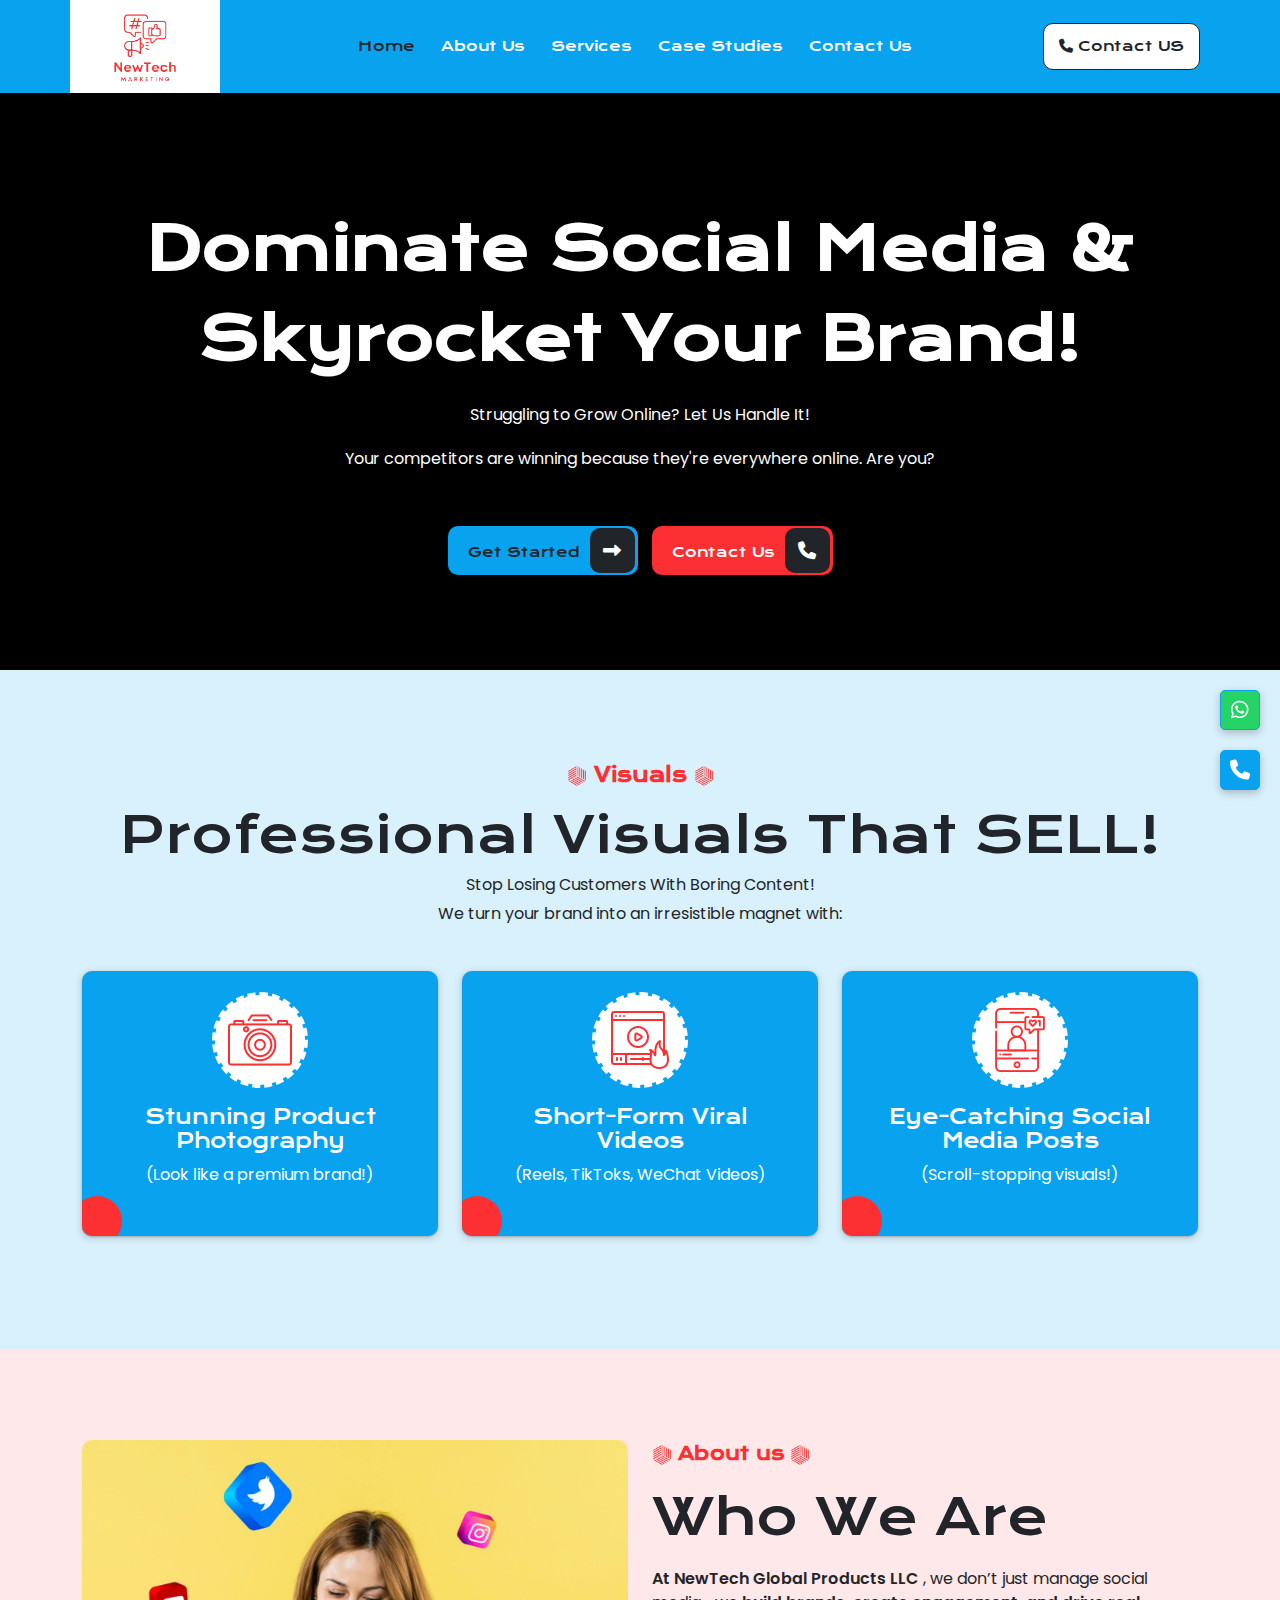
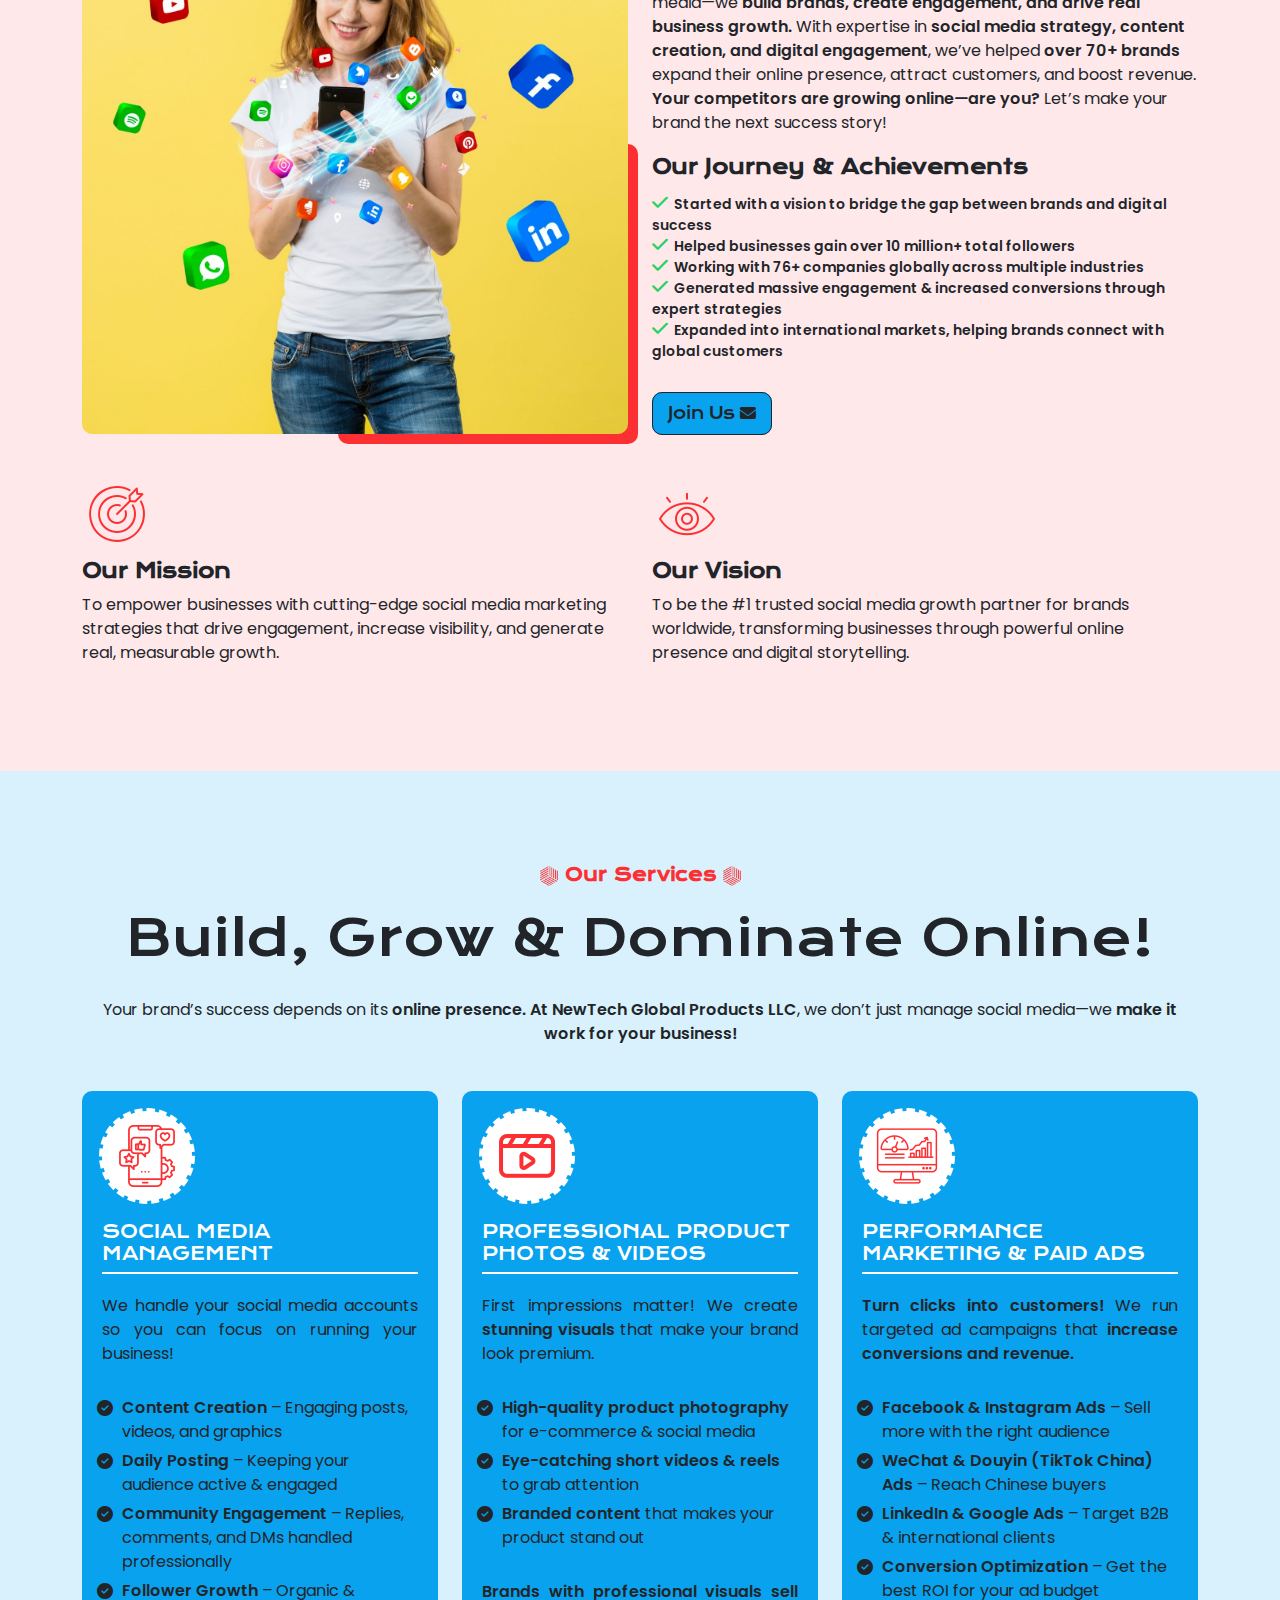
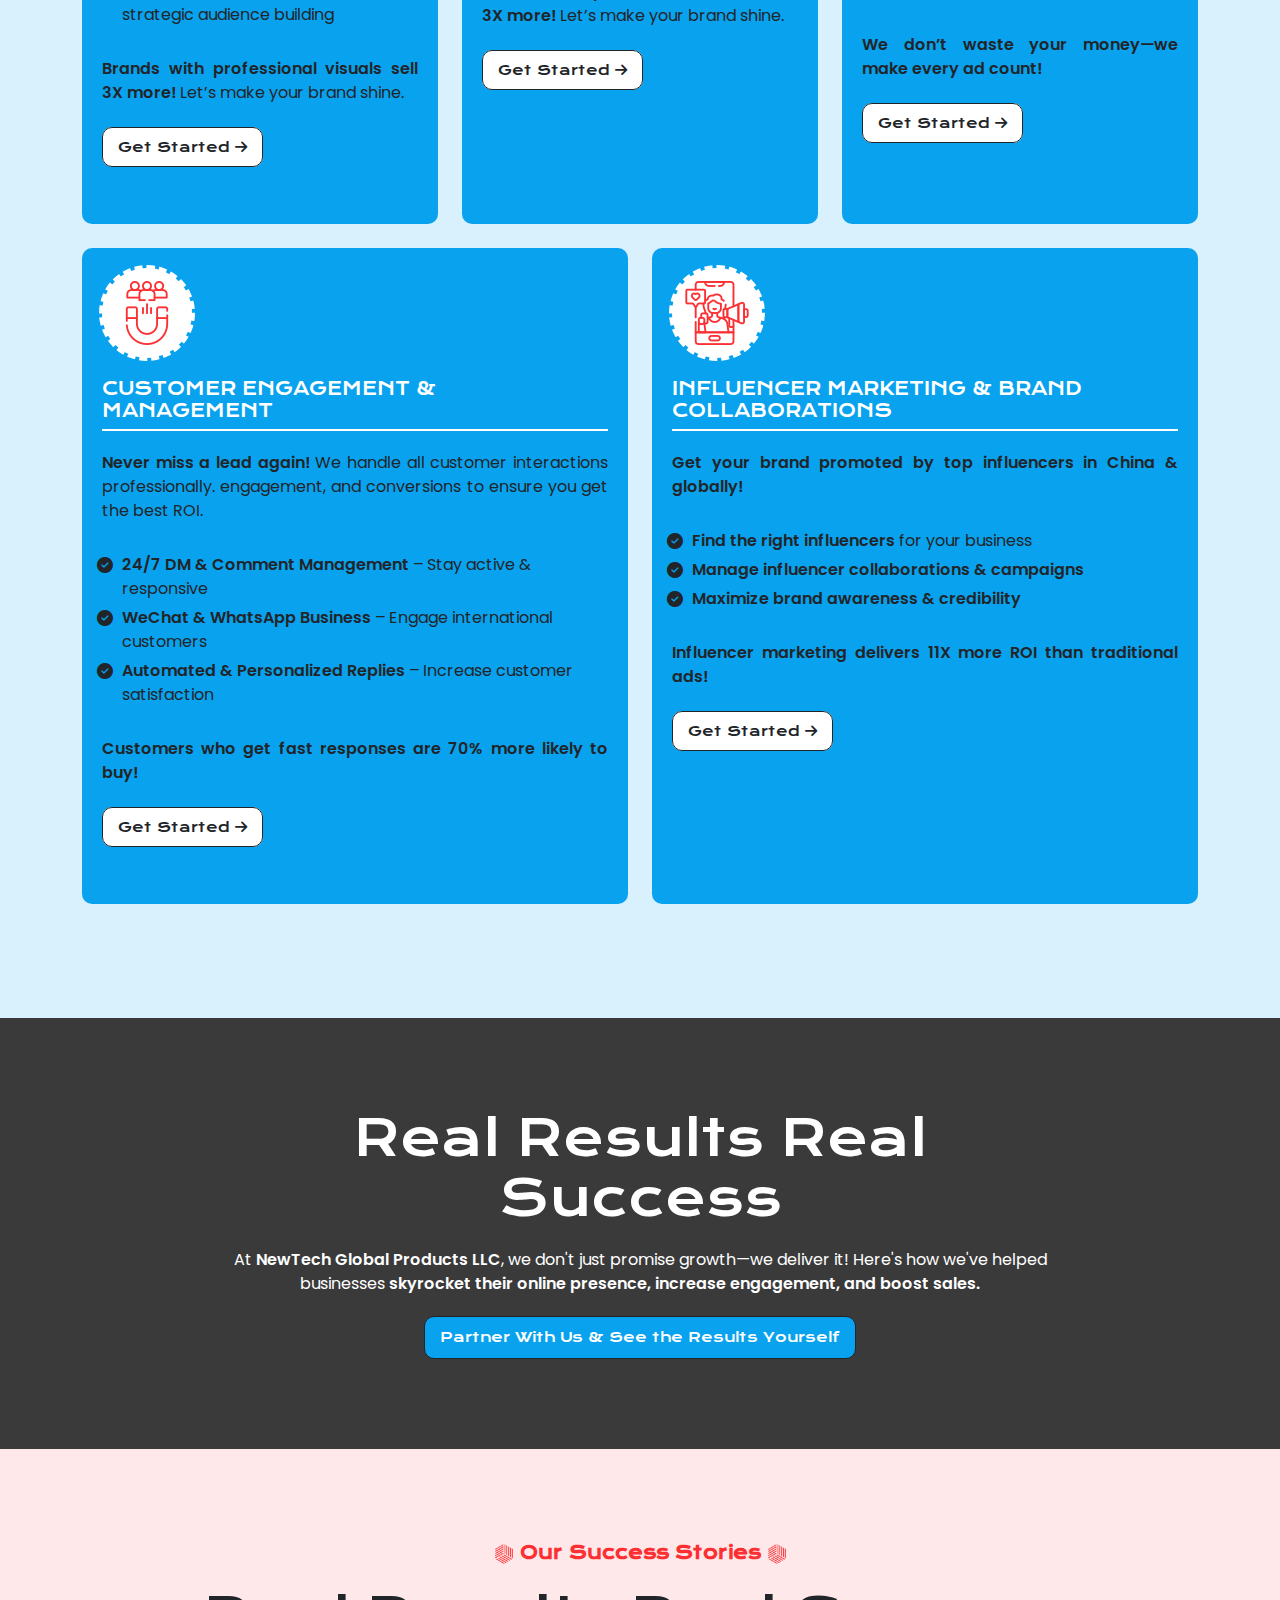
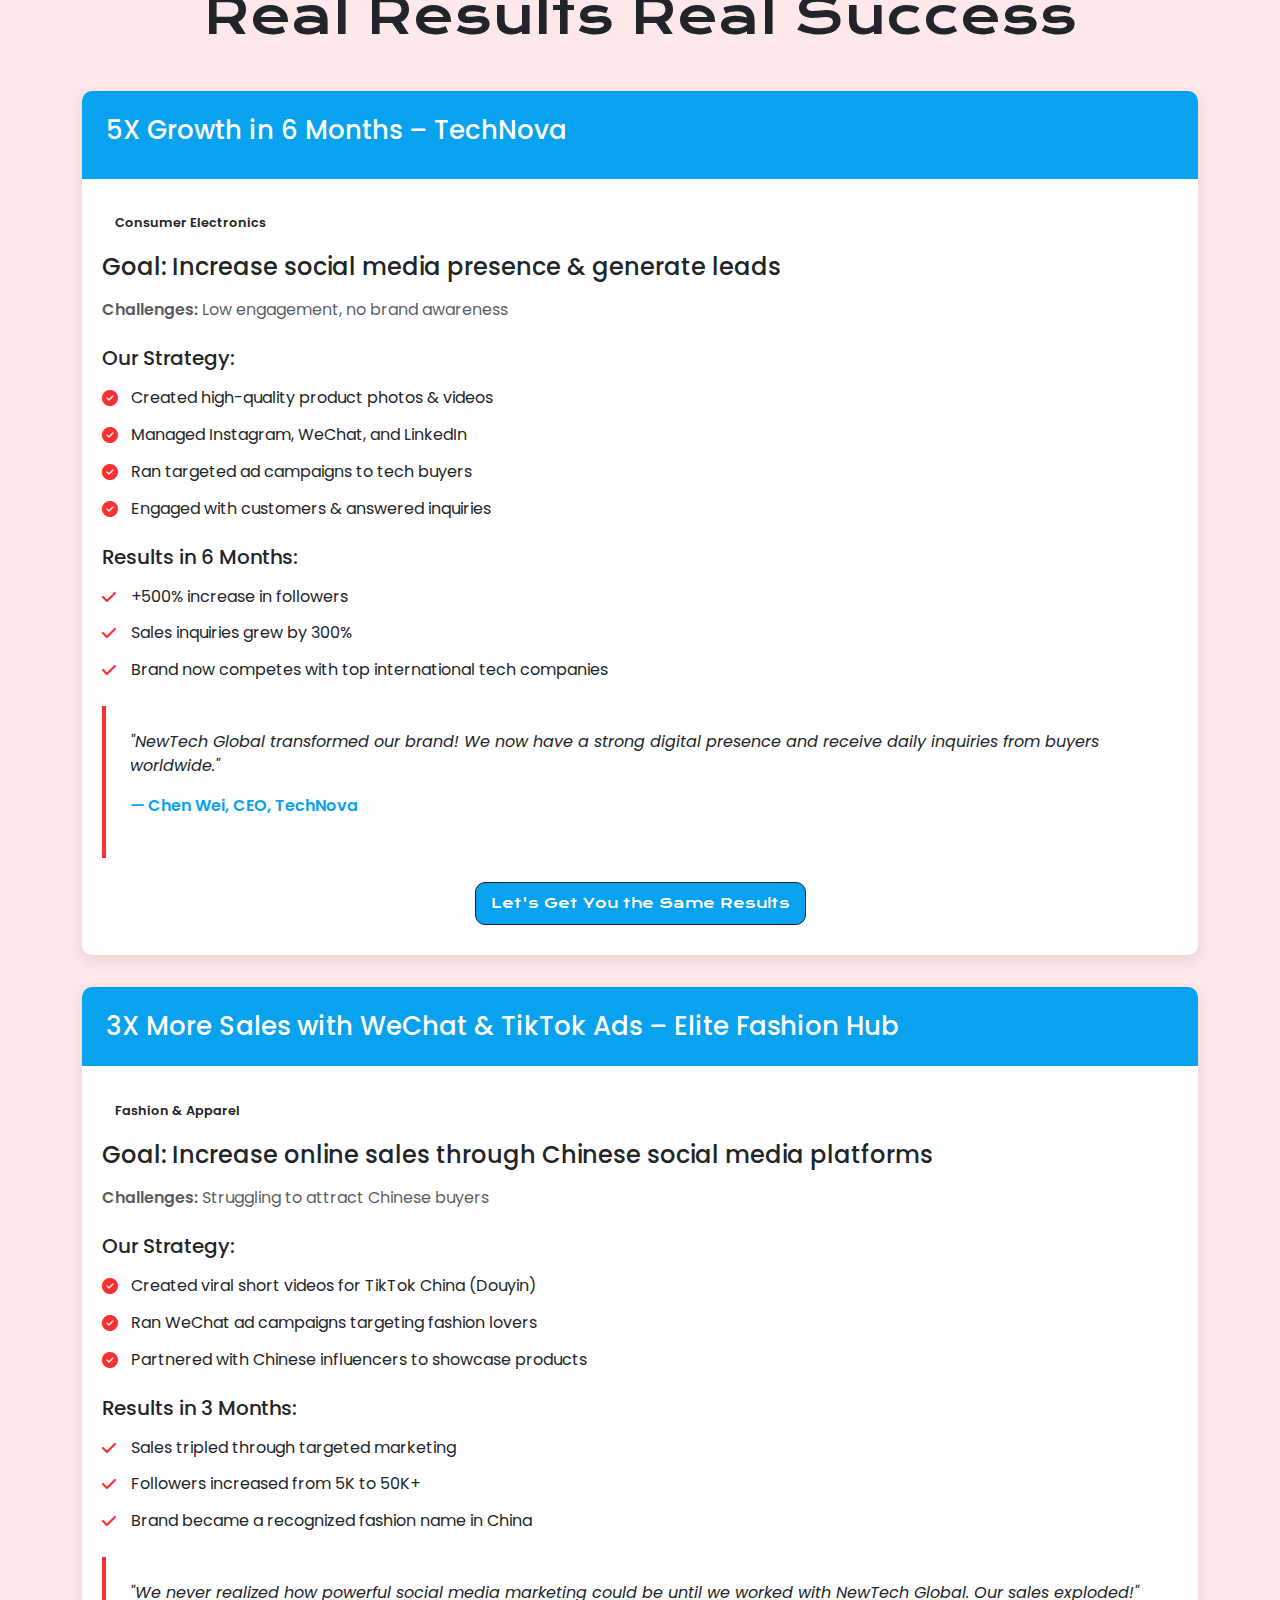
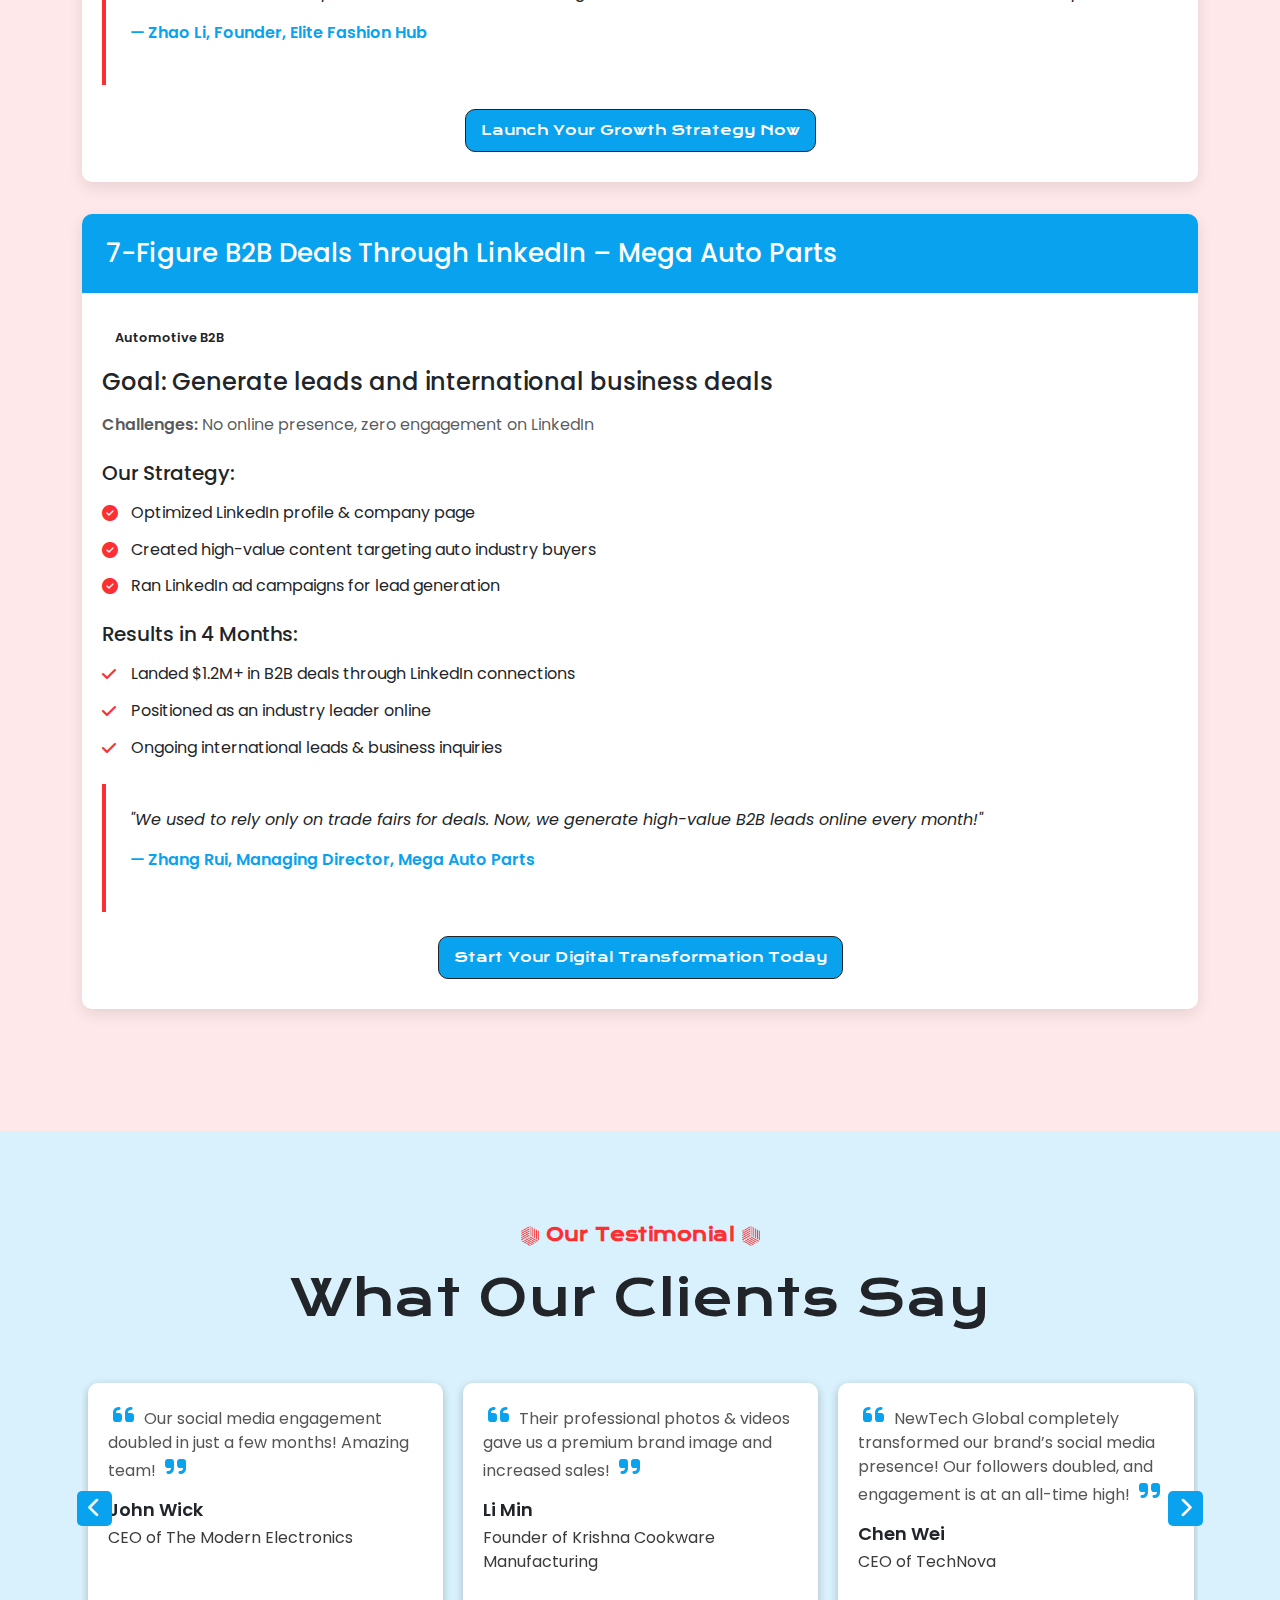
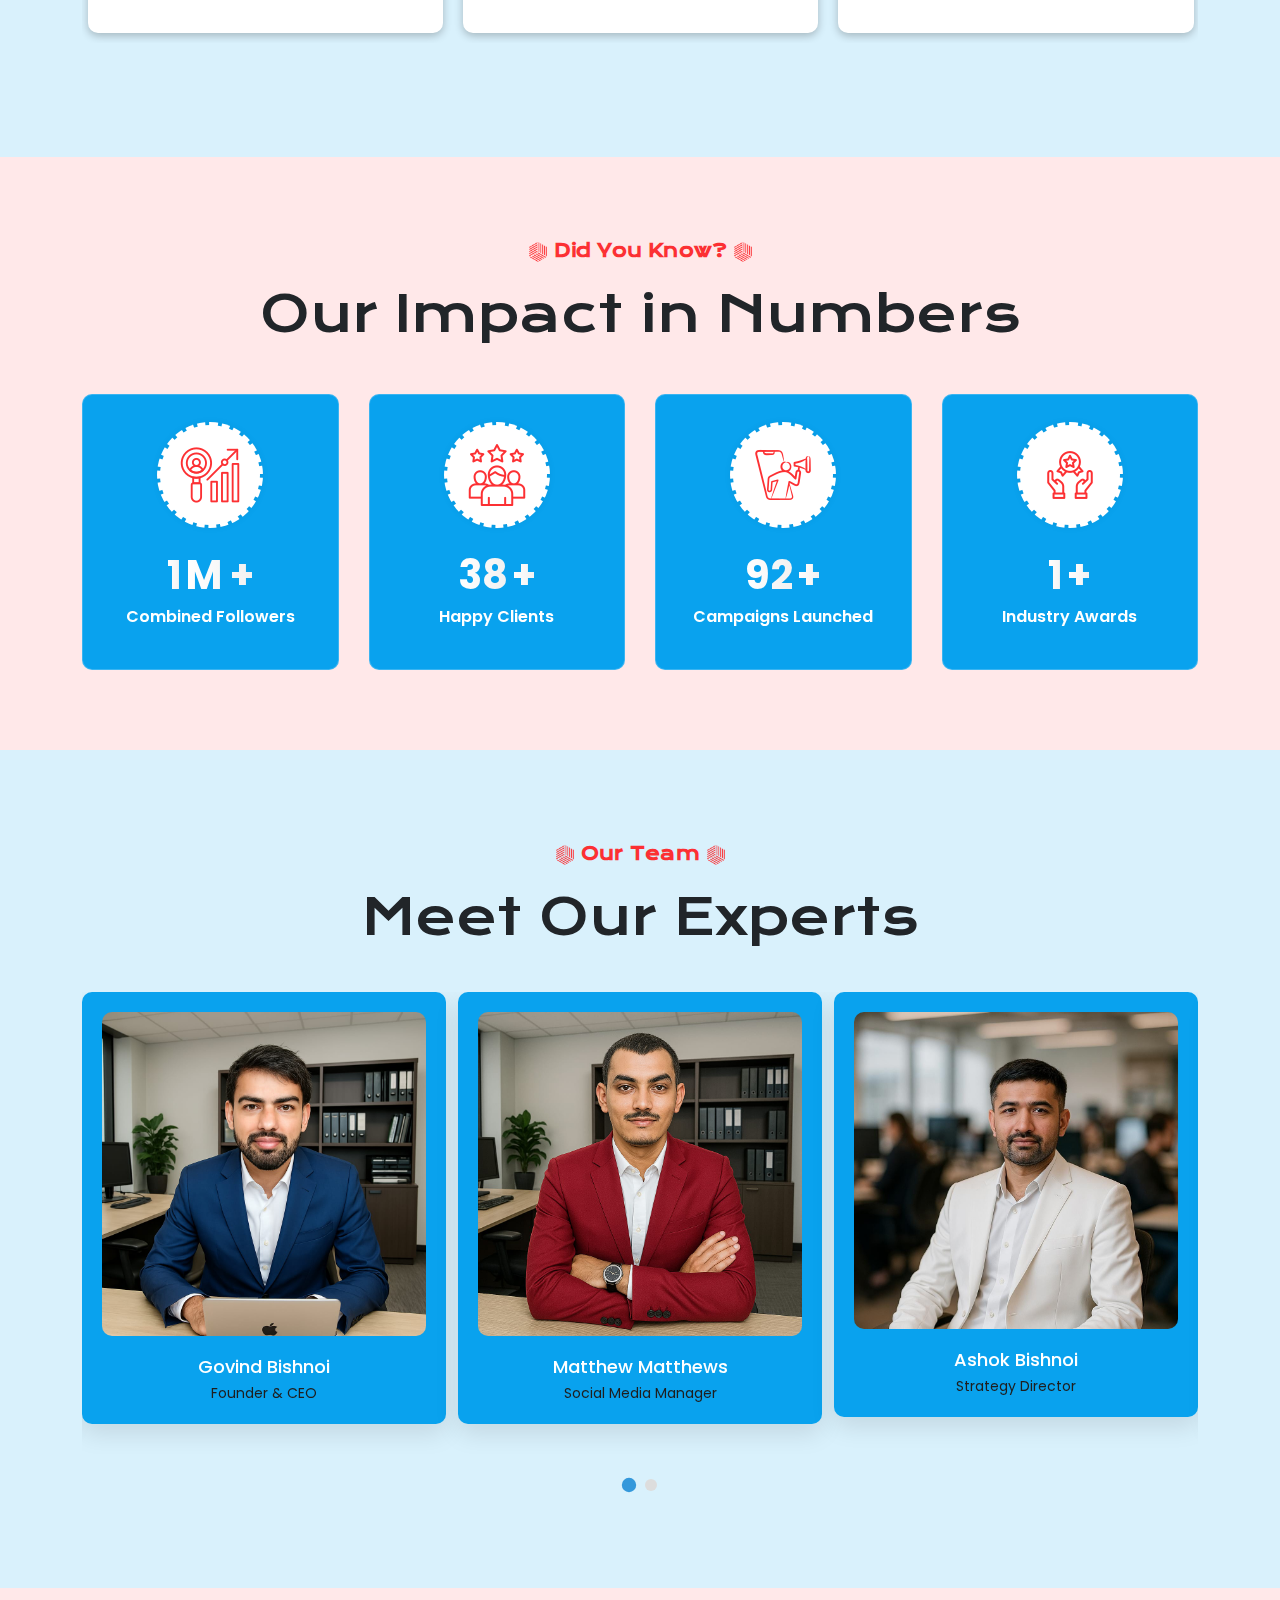
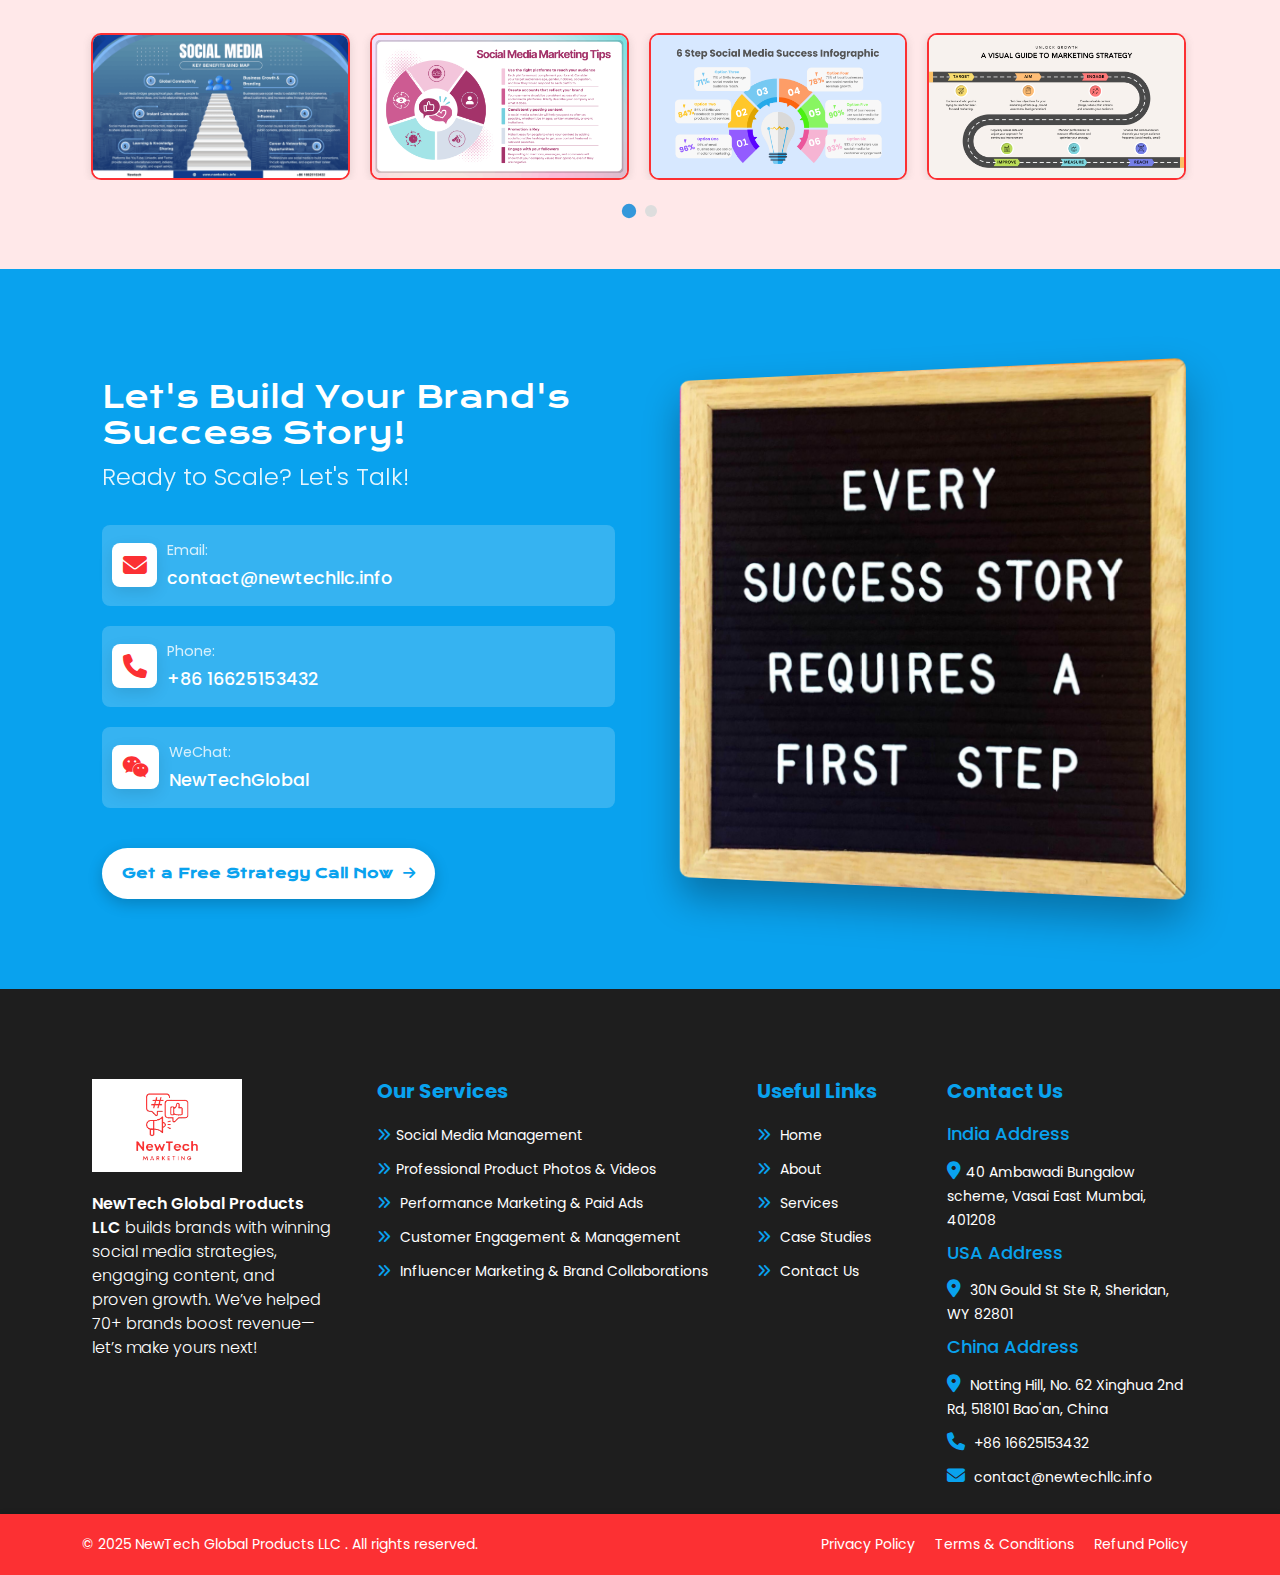
==== commit 3516852a: "Fix refund policy links and update privacy policy content; add terms and conditions and refund polic" ====
--- a/index.html
+++ b/index.html
@@ -1031,7 +1031,7 @@
                                 <a href="terms-and-conditions.html">Terms & Conditions</a>
                             </li>
                             <li>
-                                <a href="refundpolicy">Refund Policy</a>
+                                <a href="refund-policy.html">Refund Policy</a>
                             </li>
                         </ul>
                     </div>
--- a/assets/css/style.css
+++ b/assets/css/style.css
@@ -2006,6 +2006,14 @@
   text-decoration: none;
   font-size: 14px;
   font-weight: 400;
+  transition: all 0.3s ease;
+}
+
+.footer-section .footer-item .services li a:hover,
+.footer-section .footer-item .contact-link li a:hover,
+.footer-section .footer-item .quick-links li a:hover {
+  margin-left: 5px;
+  transition: all 0.3s ease;
 }
 
 .footer-section .footer-item .services li a i,
@@ -2340,6 +2348,7 @@
 
 .privacy-policy .privacy-header h1 {
   font-weight: 700;
+  margin: 0;
 }
 
 .privacy-policy .last-updated {
@@ -2360,6 +2369,7 @@
   padding-bottom: 0.5rem;
   border-bottom: 2px solid var(--secondary-color);
   margin: 2rem 0 1.5rem;
+  font-size: 26px;
   font-weight: 600;
 }
 
@@ -2376,16 +2386,186 @@
   margin: 1.5rem 0;
 }
 
-.privacy-policy .contact-info {
+/* ===privacy-policy-section-end=== */
+
+/* ===terms-and-conditions-section-start=== */
+
+.terms-and-conditions-section .terms-header {
+  background-color: var(--bg-color-3);
+  color: var(--dark);
+  padding: 4rem 0;
+  margin-bottom: 3rem;
+}
+
+.terms-and-conditions-section .terms-header h1 {
+  font-weight: 700;
+  margin: 0;
+}
+
+.terms-and-conditions-section .intro-text {
+  font-size: 1.1rem;
+  margin: 0;
+}
+
+.terms-and-conditions-section .terms-content {
+  background-color: white;
+  border-radius: 0.5rem;
+  box-shadow: 0 0.5rem 1rem rgba(0, 0, 0, 0.05);
+  padding: 2.5rem 0px;
+  margin-bottom: 3rem;
+}
+
+.terms-and-conditions-section h2 {
+  color: var(--primary-color);
+  padding-bottom: 0.5rem;
+  border-bottom: 2px solid var(--secondary-color);
+  margin: 2rem 0 1.5rem;
+  font-weight: 600;
+  font-size: 26px;
+}
+
+.terms-and-conditions-section h3 {
+  color: var(--secondary-color);
+  margin: 1.5rem 0 1rem;
+  font-weight: 500;
+}
+
+.terms-and-conditions-section .highlight-box {
   background-color: var(--light-bg);
-  border-radius: 0.5rem;
-  padding: 10px;
-  margin-top: 2rem;
-}
-
-.privacy-policy .section-icon {
+  border-left: 4px solid var(--secondary-color);
+  padding: 1.5rem;
+  margin: 1.5rem 0;
+}
+
+.terms-and-conditions-section .section-icon {
   color: var(--secondary-color);
   margin-right: 0.5rem;
 }
 
-/* ===privacy-policy-section-end=== */
+.terms-and-conditions-section .service-item {
+  margin-bottom: 0.8rem;
+  padding-left: 1.5rem;
+  position: relative;
+}
+
+.terms-and-conditions-section .service-item:before {
+  content: "•";
+  color: var(--secondary-color);
+  font-weight: bold;
+  position: absolute;
+  left: 0;
+}
+
+@media (max-width: 768px) {
+  .terms-and-conditions-section .terms-header {
+    padding: 3rem 0;
+  }
+
+  .terms-and-conditions-section .terms-content {
+    padding: 1.5rem;
+  }
+}
+
+/* ===terms-and-conditions-section-end=== */
+
+/* ===refund-policy-section-start=== */
+
+.refund-policy-section .refund-header {
+  background-color: var(--bg-color-3);
+  color: var(--dark);
+  padding: 4rem 0;
+  margin-bottom: 3rem;
+}
+
+.refund-policy-section .refund-header h1 {
+  font-weight: 700;
+  margin: 0;
+}
+
+.refund-policy-section .intro-text {
+  font-size: 1.1rem;
+  max-width: 800px;
+  margin: 0 auto;
+}
+
+.refund-policy-section .refund-content {
+  background-color: white;
+  border-radius: 0.5rem;
+  box-shadow: 0 0.5rem 1rem rgba(0, 0, 0, 0.05);
+  padding: 2.5rem 0px;
+  margin-bottom: 3rem;
+}
+
+.refund-policy-section h2 {
+  color: var(--primary-color);
+  padding-bottom: 0.5rem;
+  border-bottom: 2px solid var(--secondary-color);
+  margin: 2rem 0 1.5rem;
+  font-weight: 600;
+  font-size: 26px;
+}
+
+.refund-policy-section .policy-item {
+  margin-bottom: 1rem;
+  padding-left: 1.5rem;
+  position: relative;
+}
+
+.refund-policy-section .eligible:before {
+  content: "✓";
+  color: var(--success-color);
+  font-weight: bold;
+  position: absolute;
+  left: 0;
+}
+
+.refund-policy-section .not-eligible:before {
+  content: "✗";
+  color: var(--danger-color);
+  font-weight: bold;
+  position: absolute;
+  left: 0;
+}
+
+.refund-policy-section .process-step {
+  display: flex;
+  align-items: flex-start;
+  margin-bottom: 1.5rem;
+}
+
+.refund-policy-section .step-number {
+  background-color: var(--secondary-color);
+  color: white;
+  width: 30px;
+  height: 30px;
+  border-radius: 50%;
+  display: flex;
+  align-items: center;
+  justify-content: center;
+  margin-right: 1rem;
+  flex-shrink: 0;
+}
+
+.refund-policy-section .highlight-box {
+  background-color: var(--light-bg);
+  border-left: 4px solid var(--secondary-color);
+  padding: 1.5rem;
+  margin: 2rem 0;
+}
+
+.refund-policy-section .contact-email {
+  color: var(--secondary-color);
+  font-weight: 600;
+}
+
+@media (max-width: 768px) {
+  .refund-policy-section .refund-header {
+    padding: 3rem 0;
+  }
+
+  .refund-policy-section .refund-content {
+    padding: 1.5rem;
+  }
+}
+
+/* ===refund-policy-section-end=== */
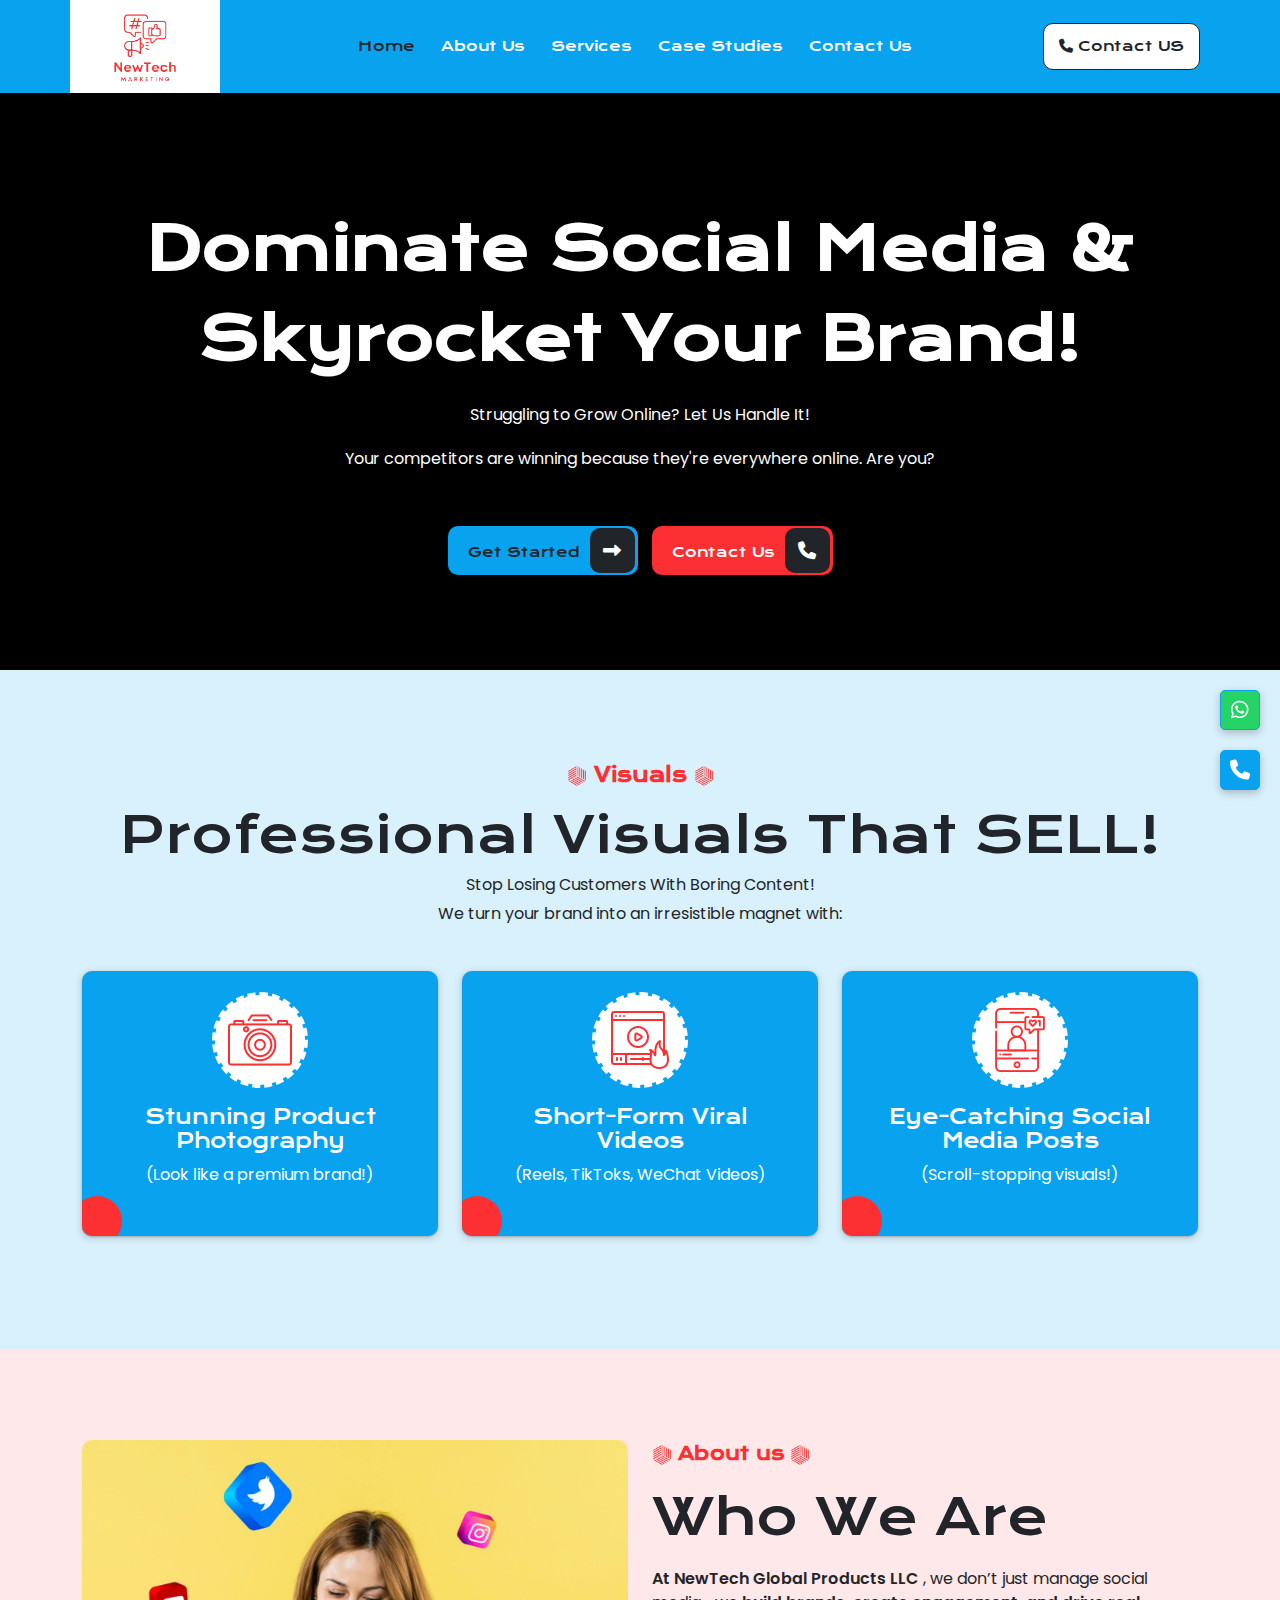
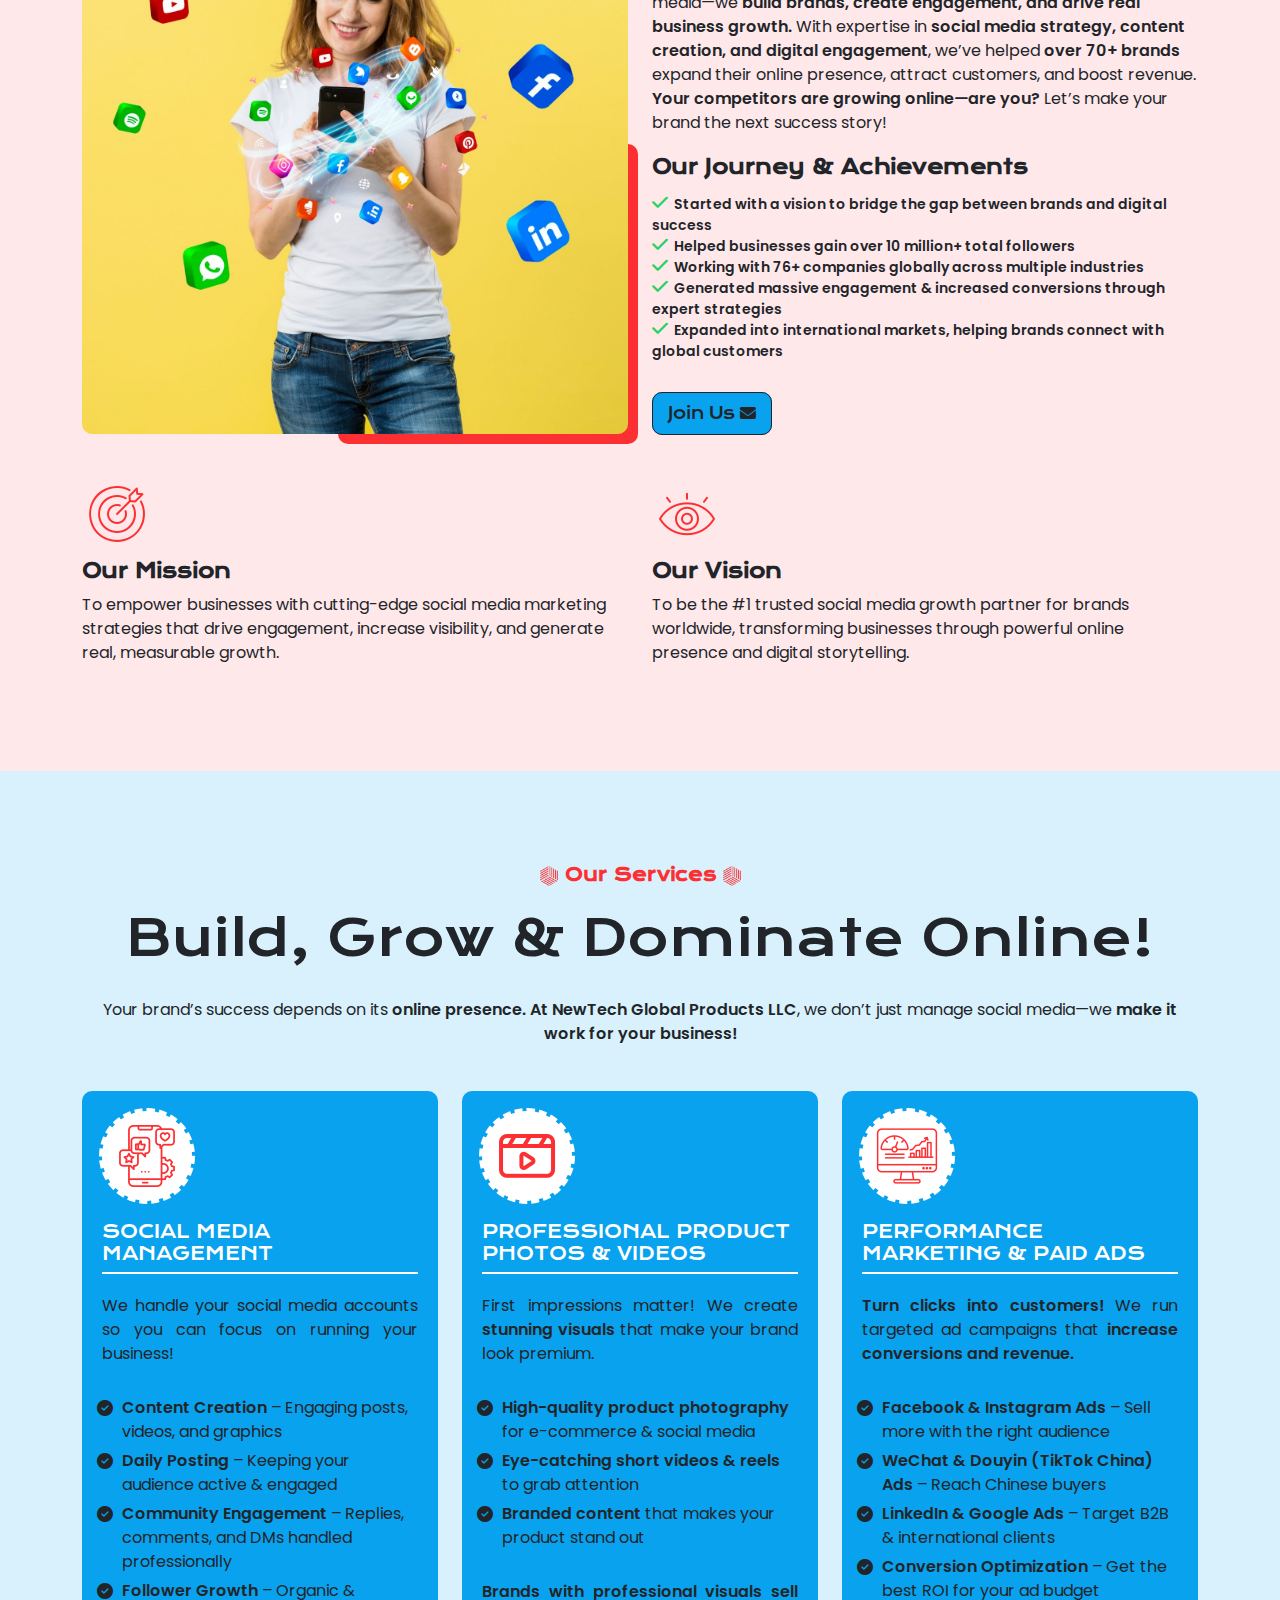
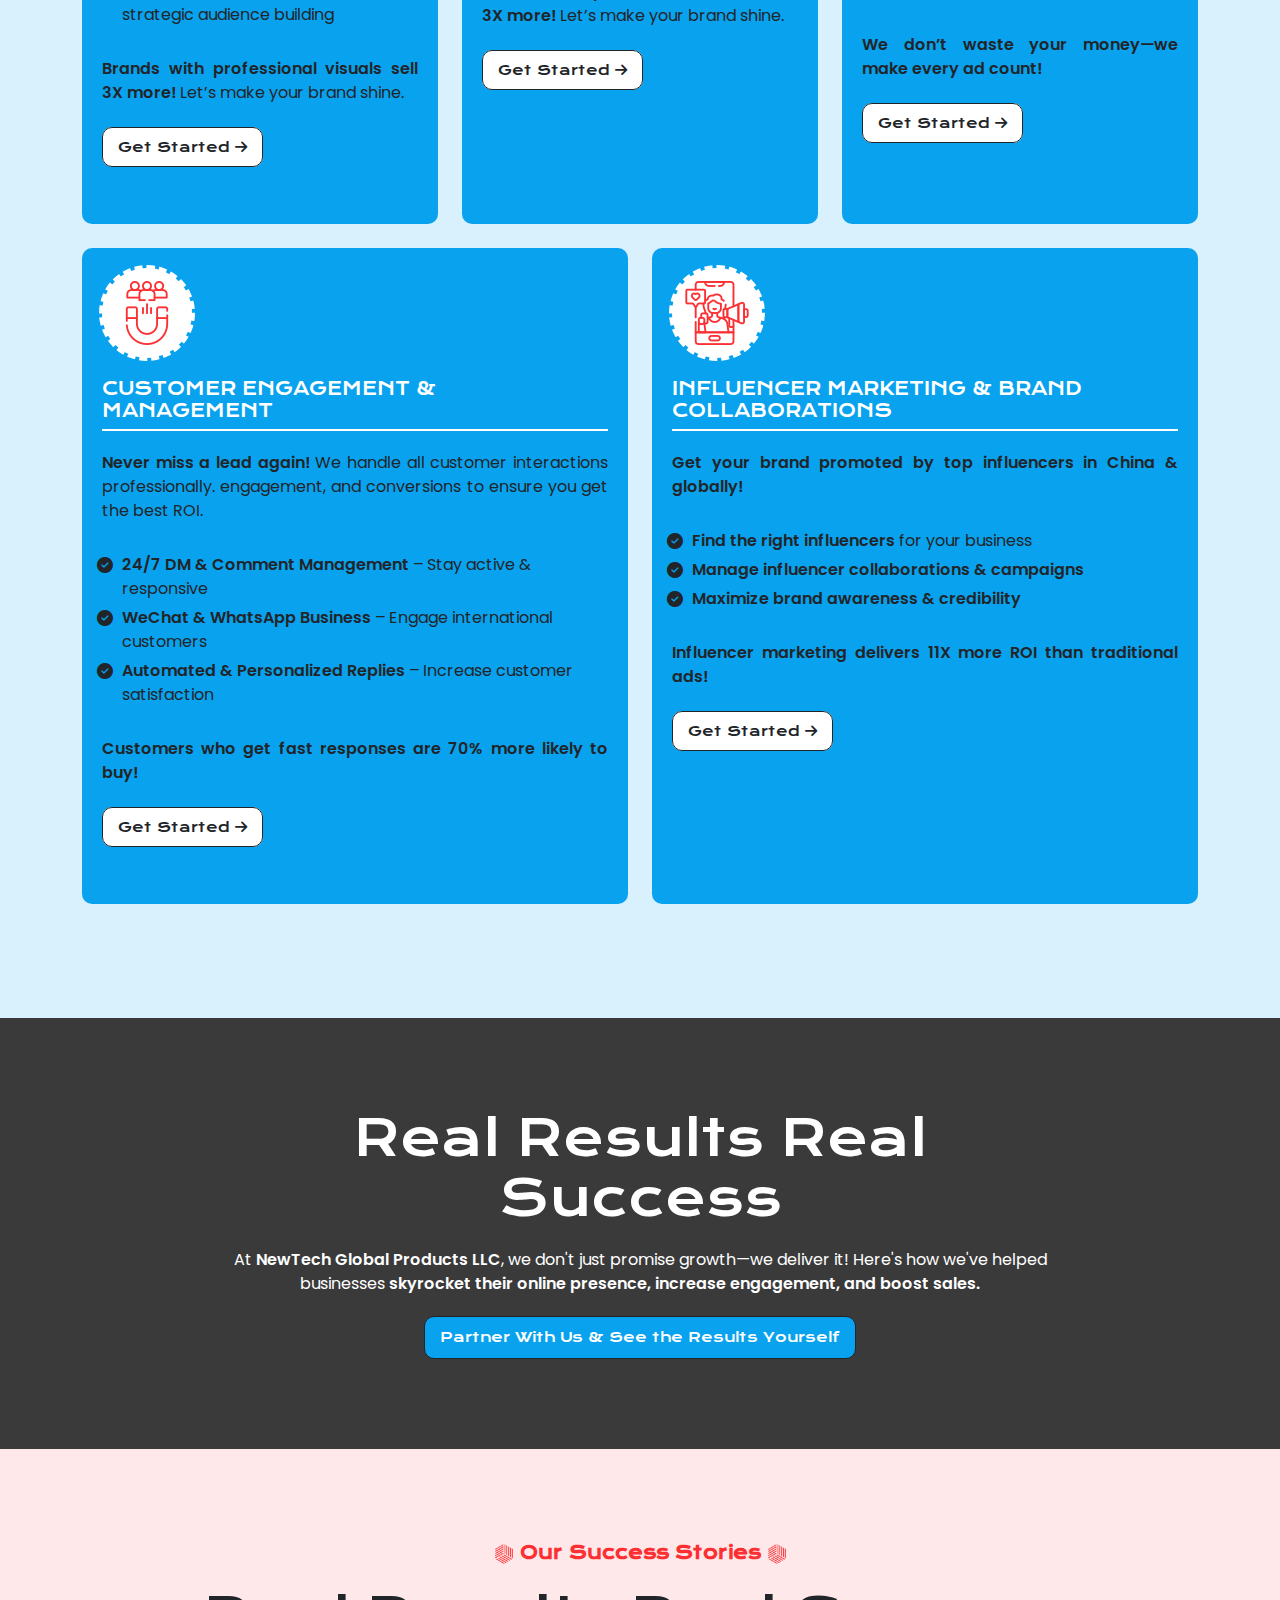
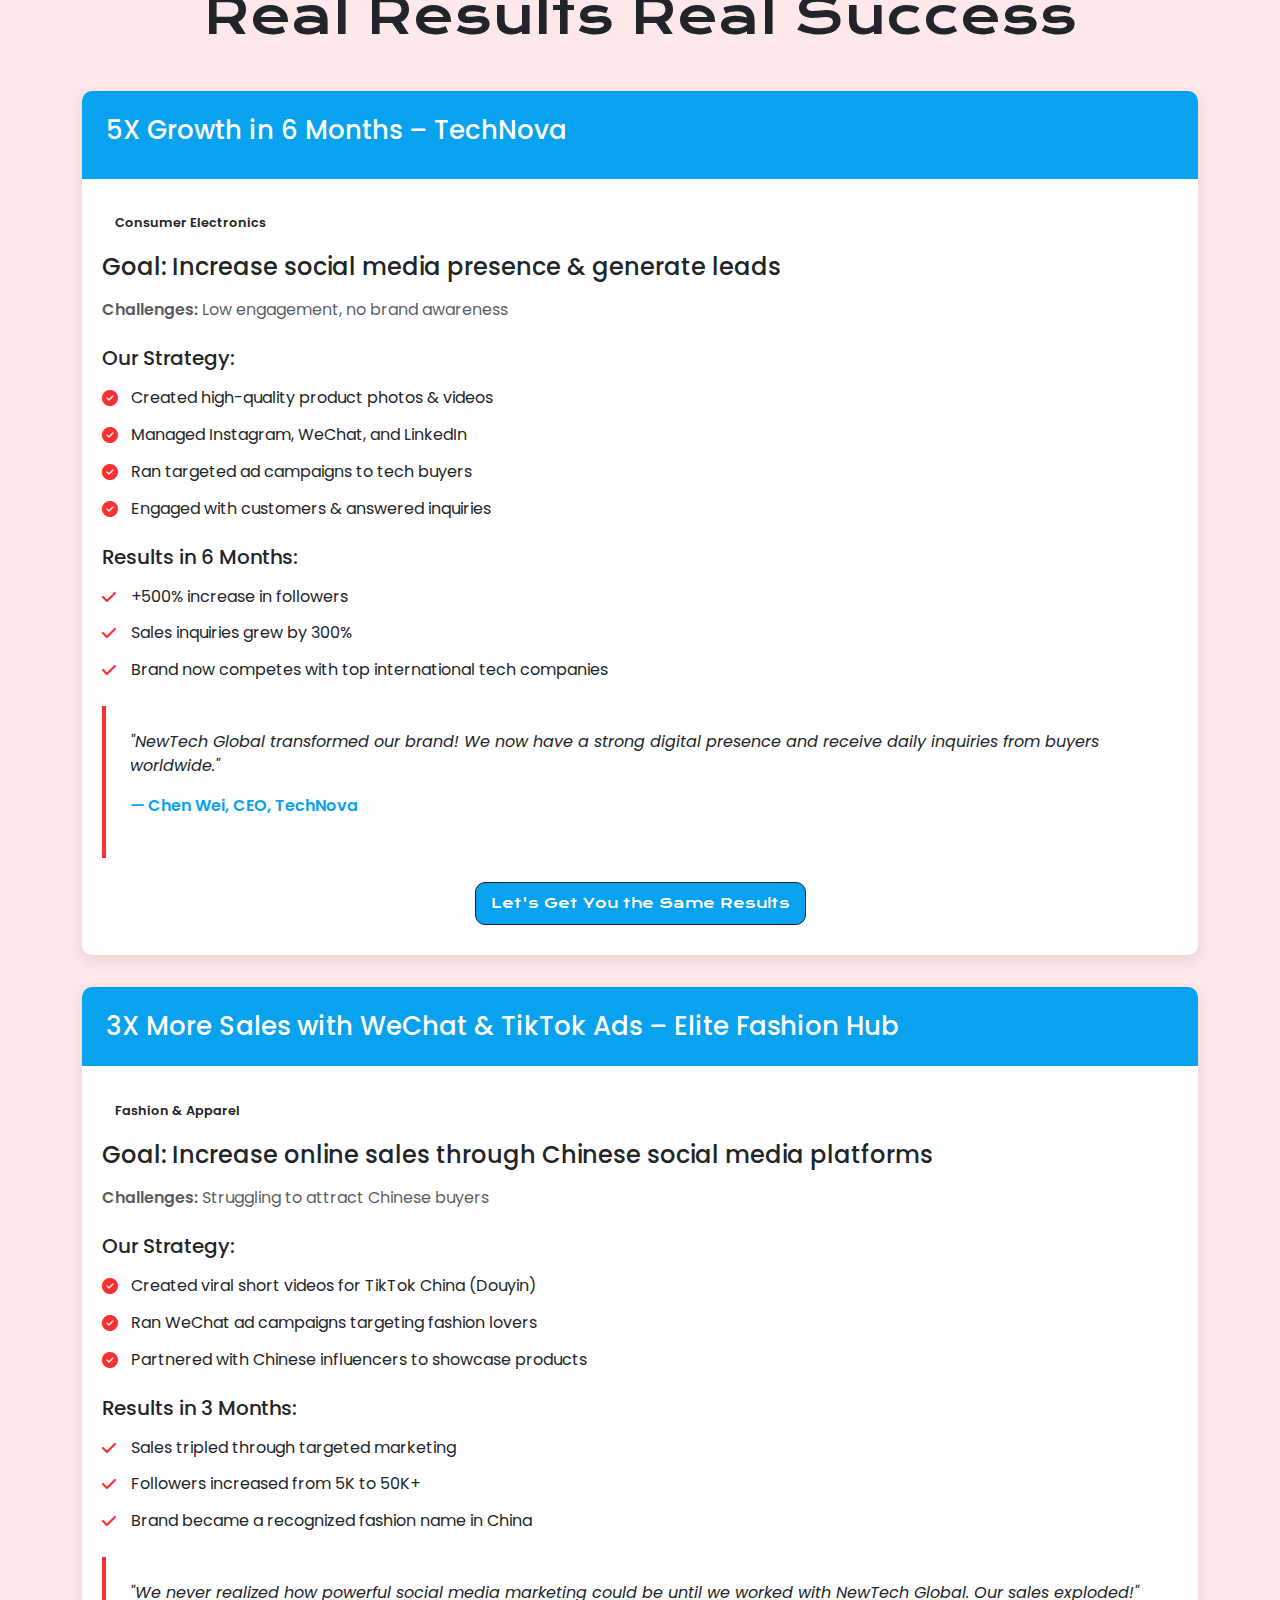
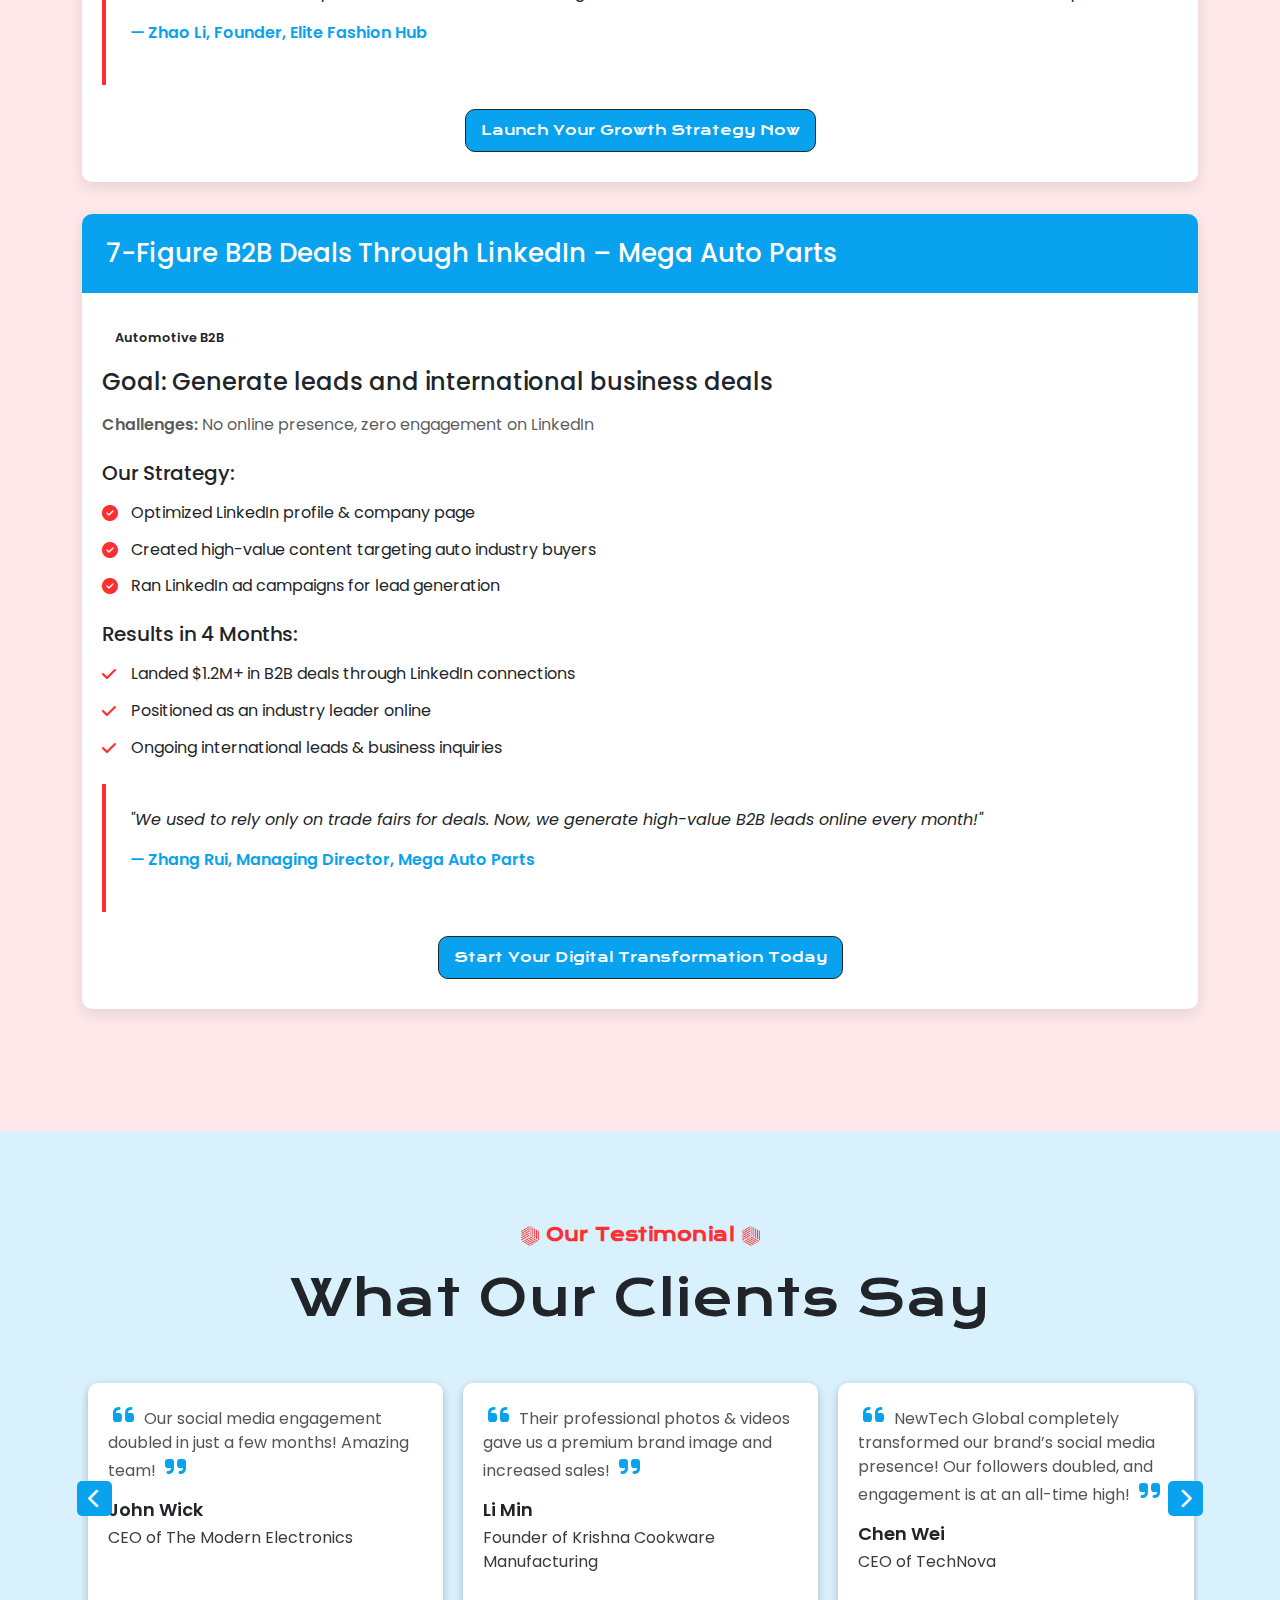
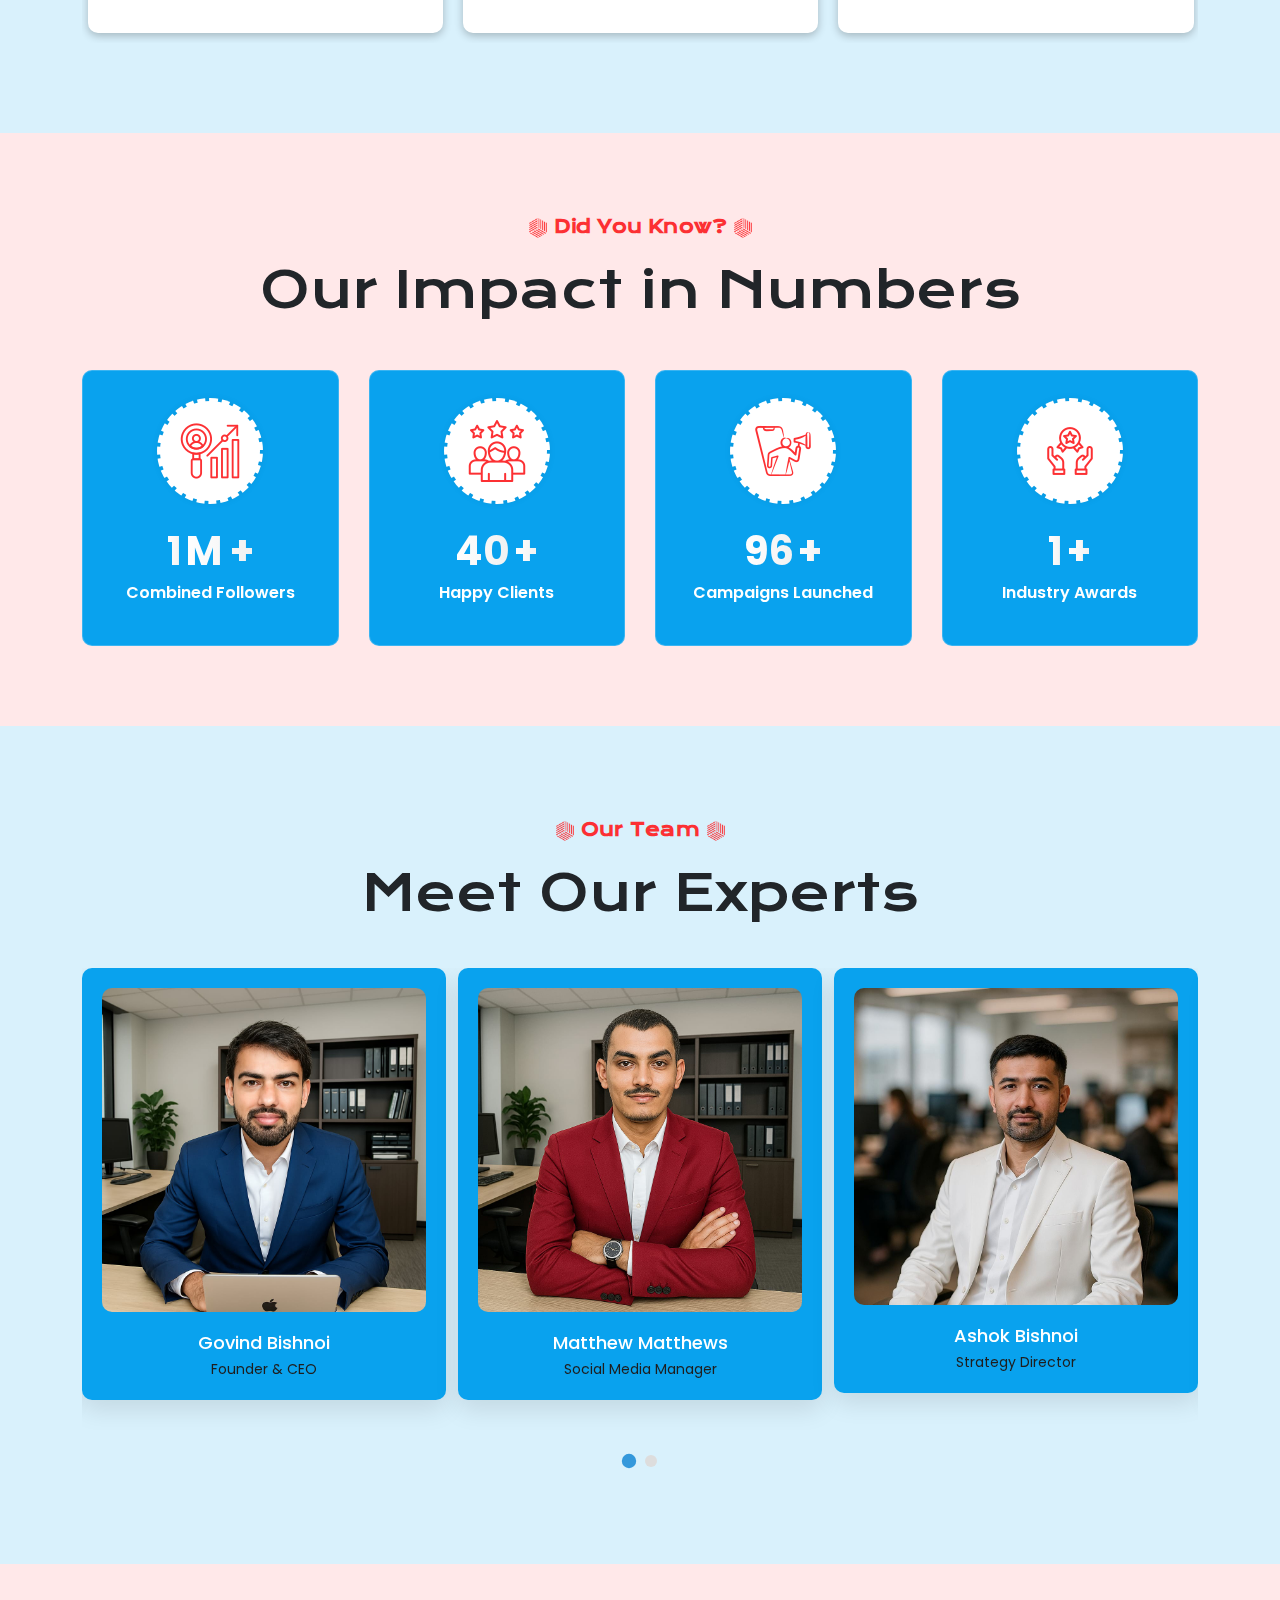
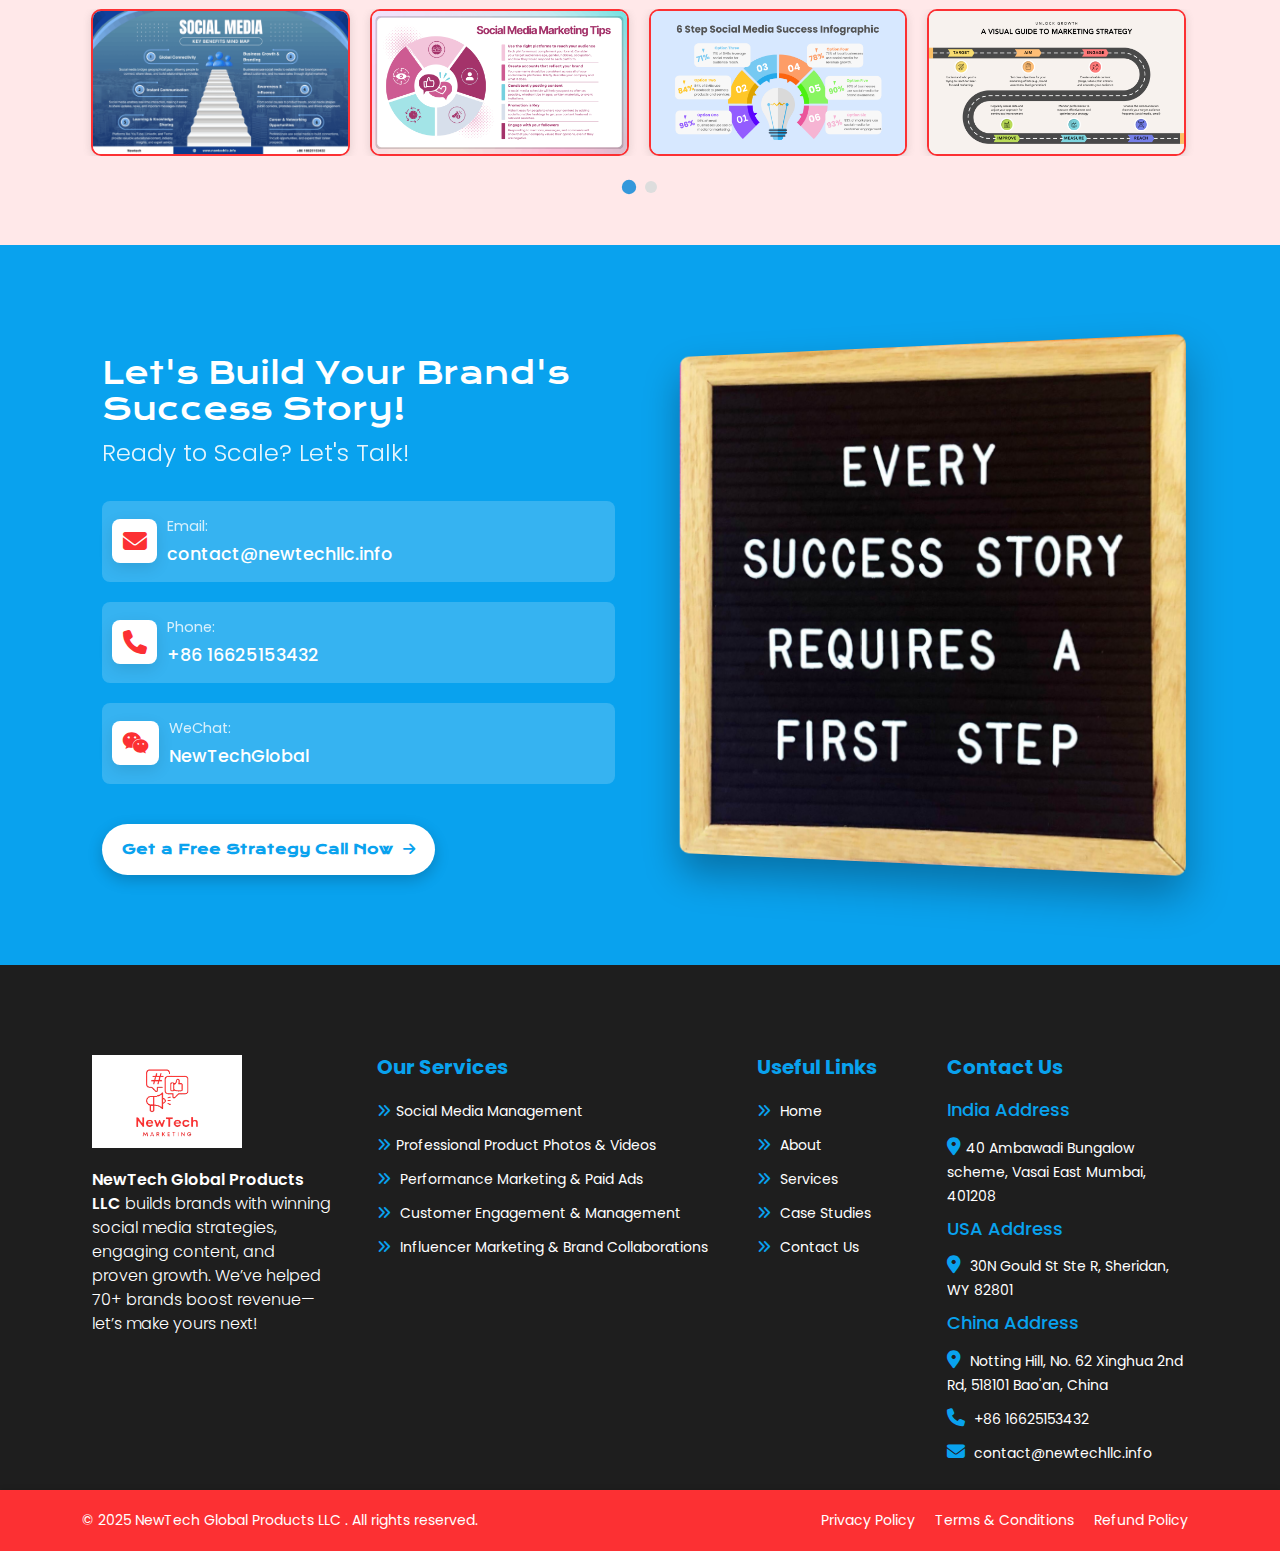
==== commit c87b6998: "#" ====
--- a/index.html
+++ b/index.html
@@ -78,7 +78,6 @@
 </head>
 
 <body>
-
     <!-- Header-section-start -->
     <header class="header-section">
         <!-- menu-bar-start -->
@@ -143,7 +142,6 @@
             <li></li>
             <li></li>
         </ul>
-
         <div class="container">
             <div class="hero-caption">
                 <h1>Dominate Social Media & Skyrocket Your Brand!</h1>
@@ -162,7 +160,6 @@
             </div>
         </div>
     </section>
-
     <!-- hero-section-end -->
     <!-- Visuals Section -->
     <section class="visuals-section">
@@ -1053,7 +1050,6 @@
                 </a>
             </div>
         </div>
-
     </footer>
     <!-- footer-section-end -->
     <script src="https://unpkg.com/aos@2.3.1/dist/aos.js"></script>
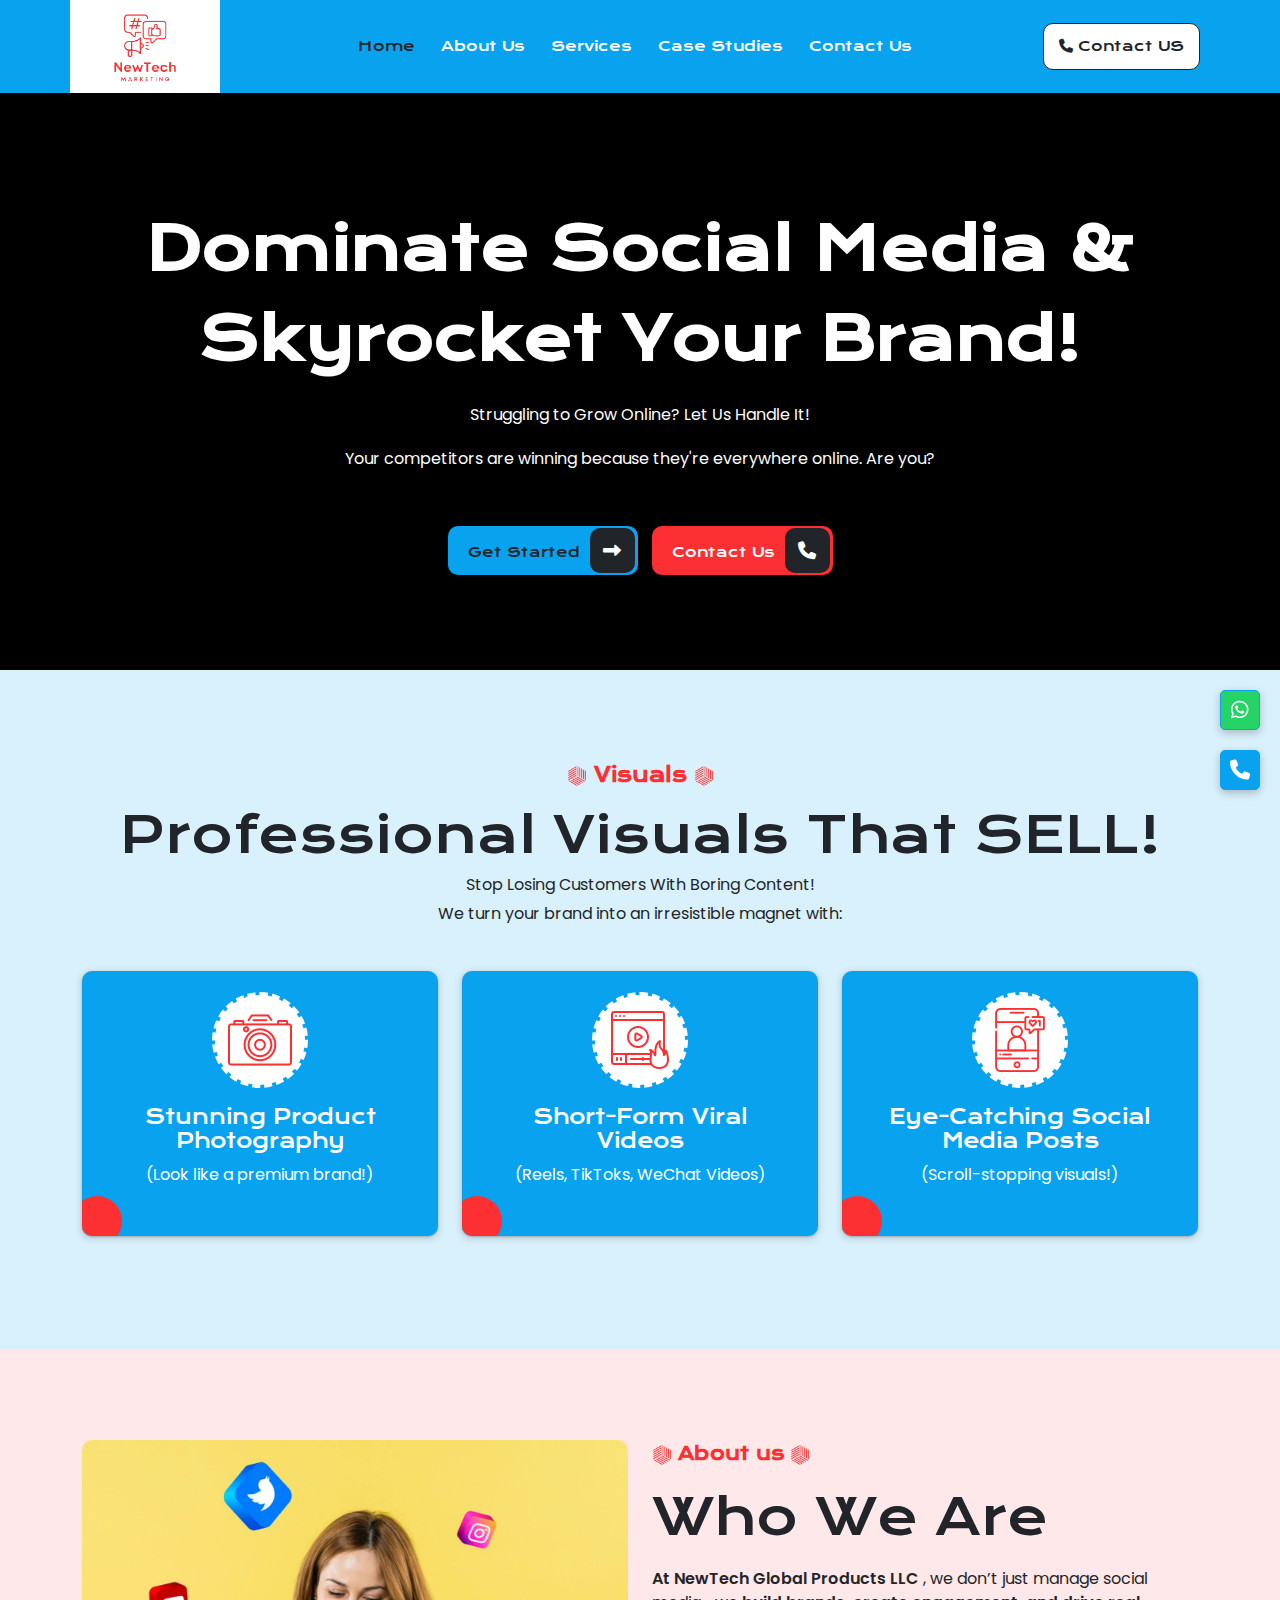
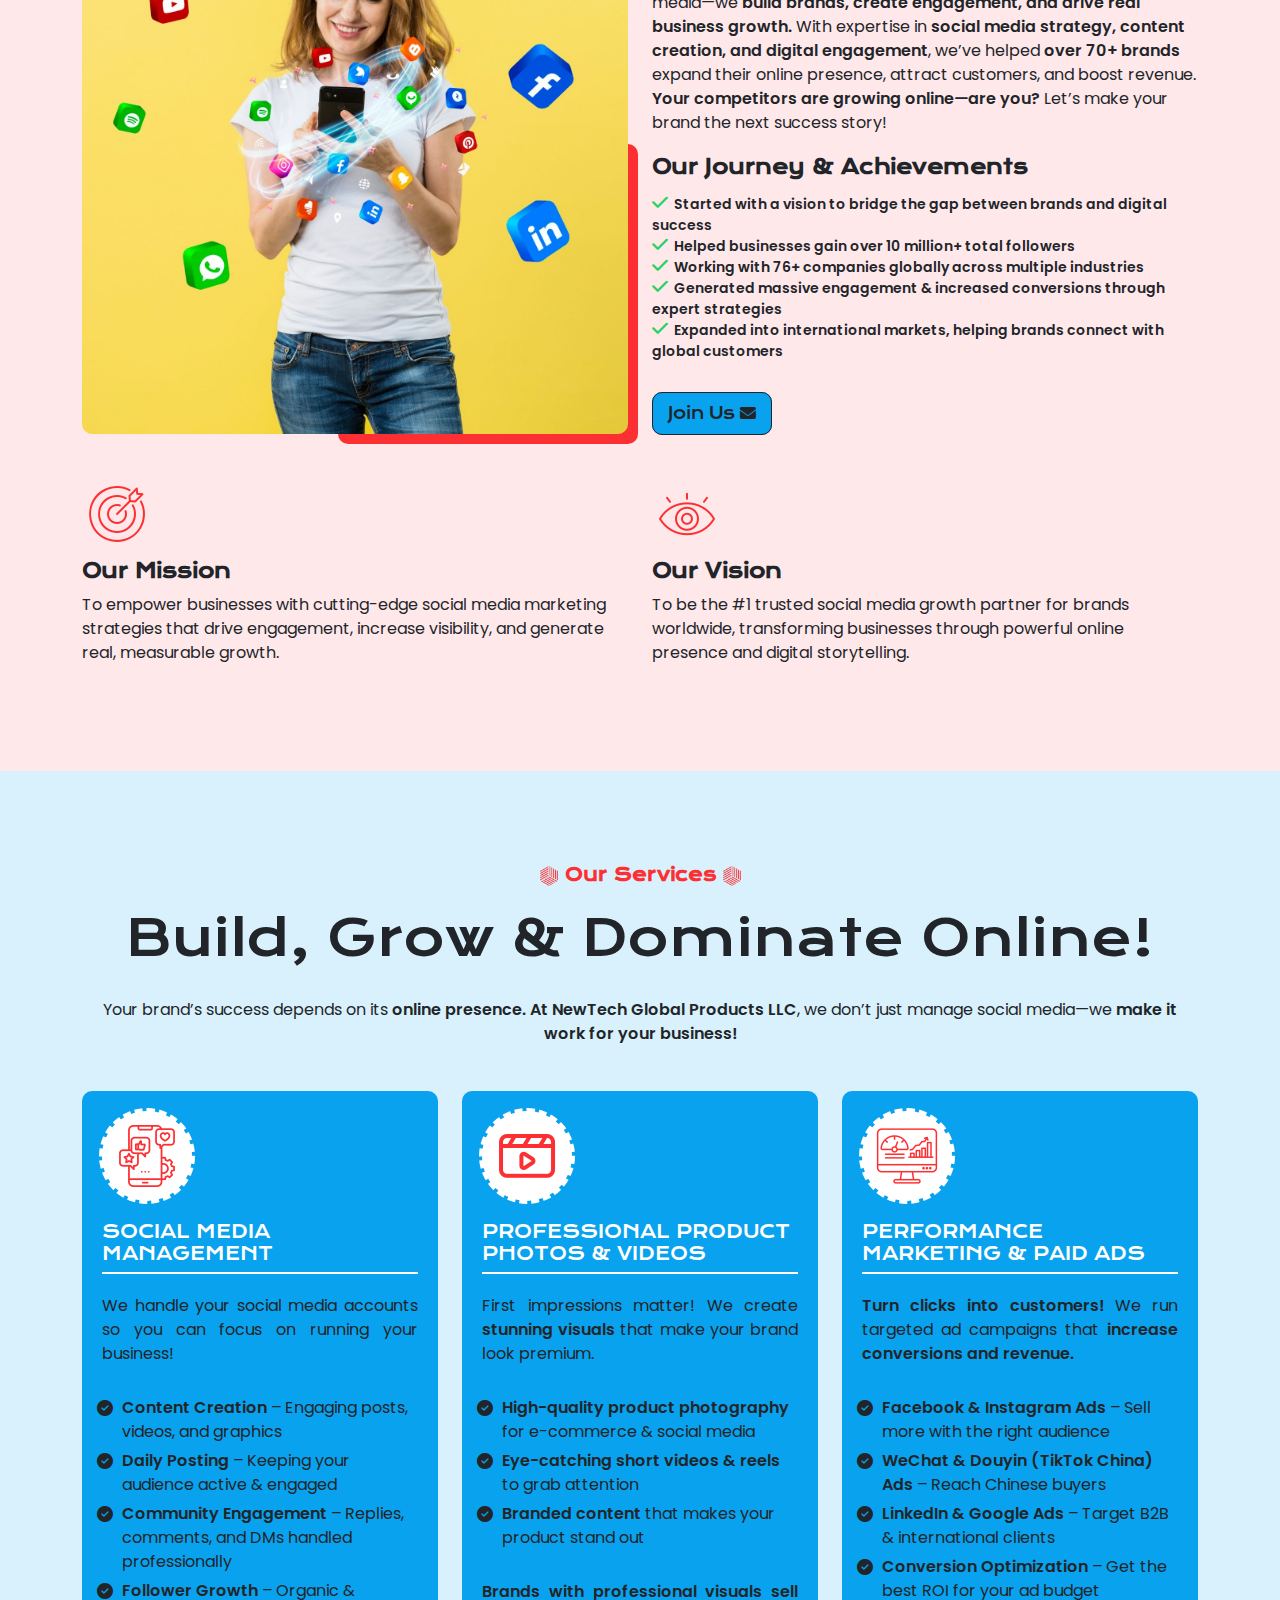
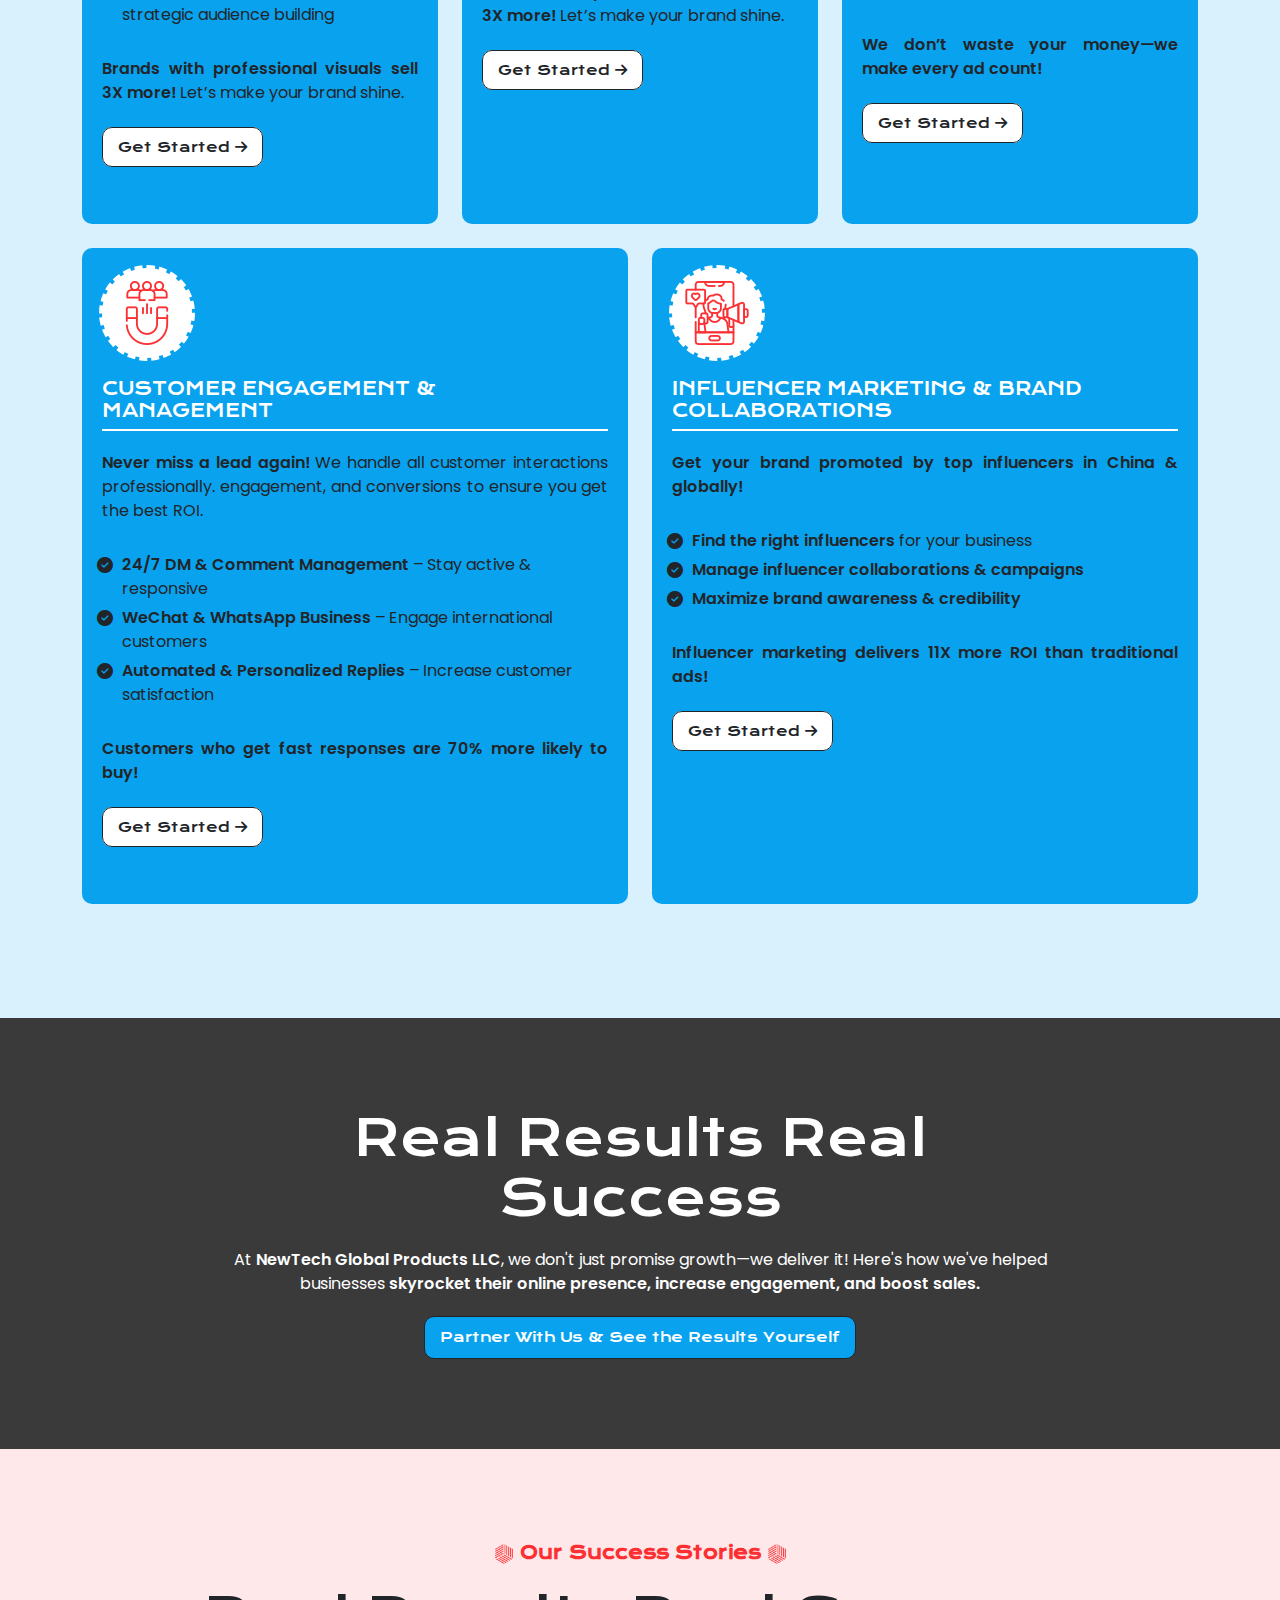
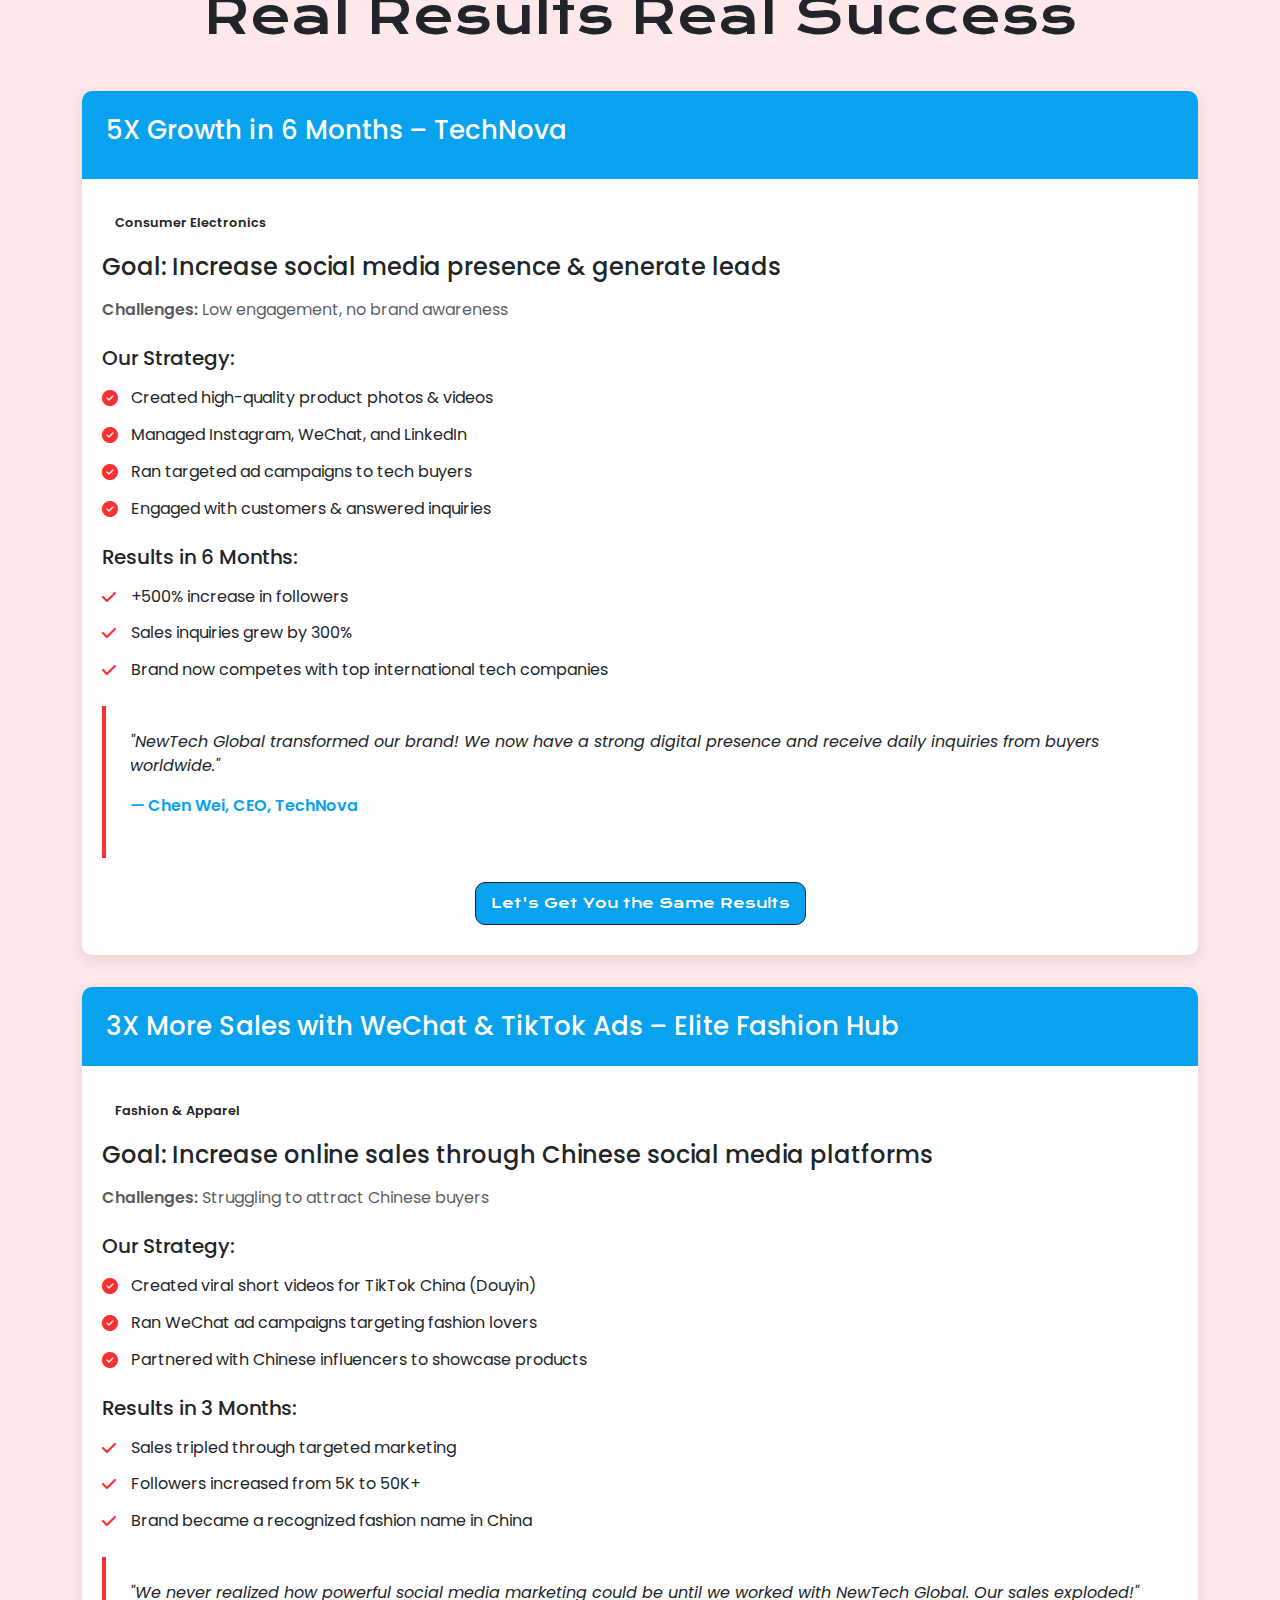
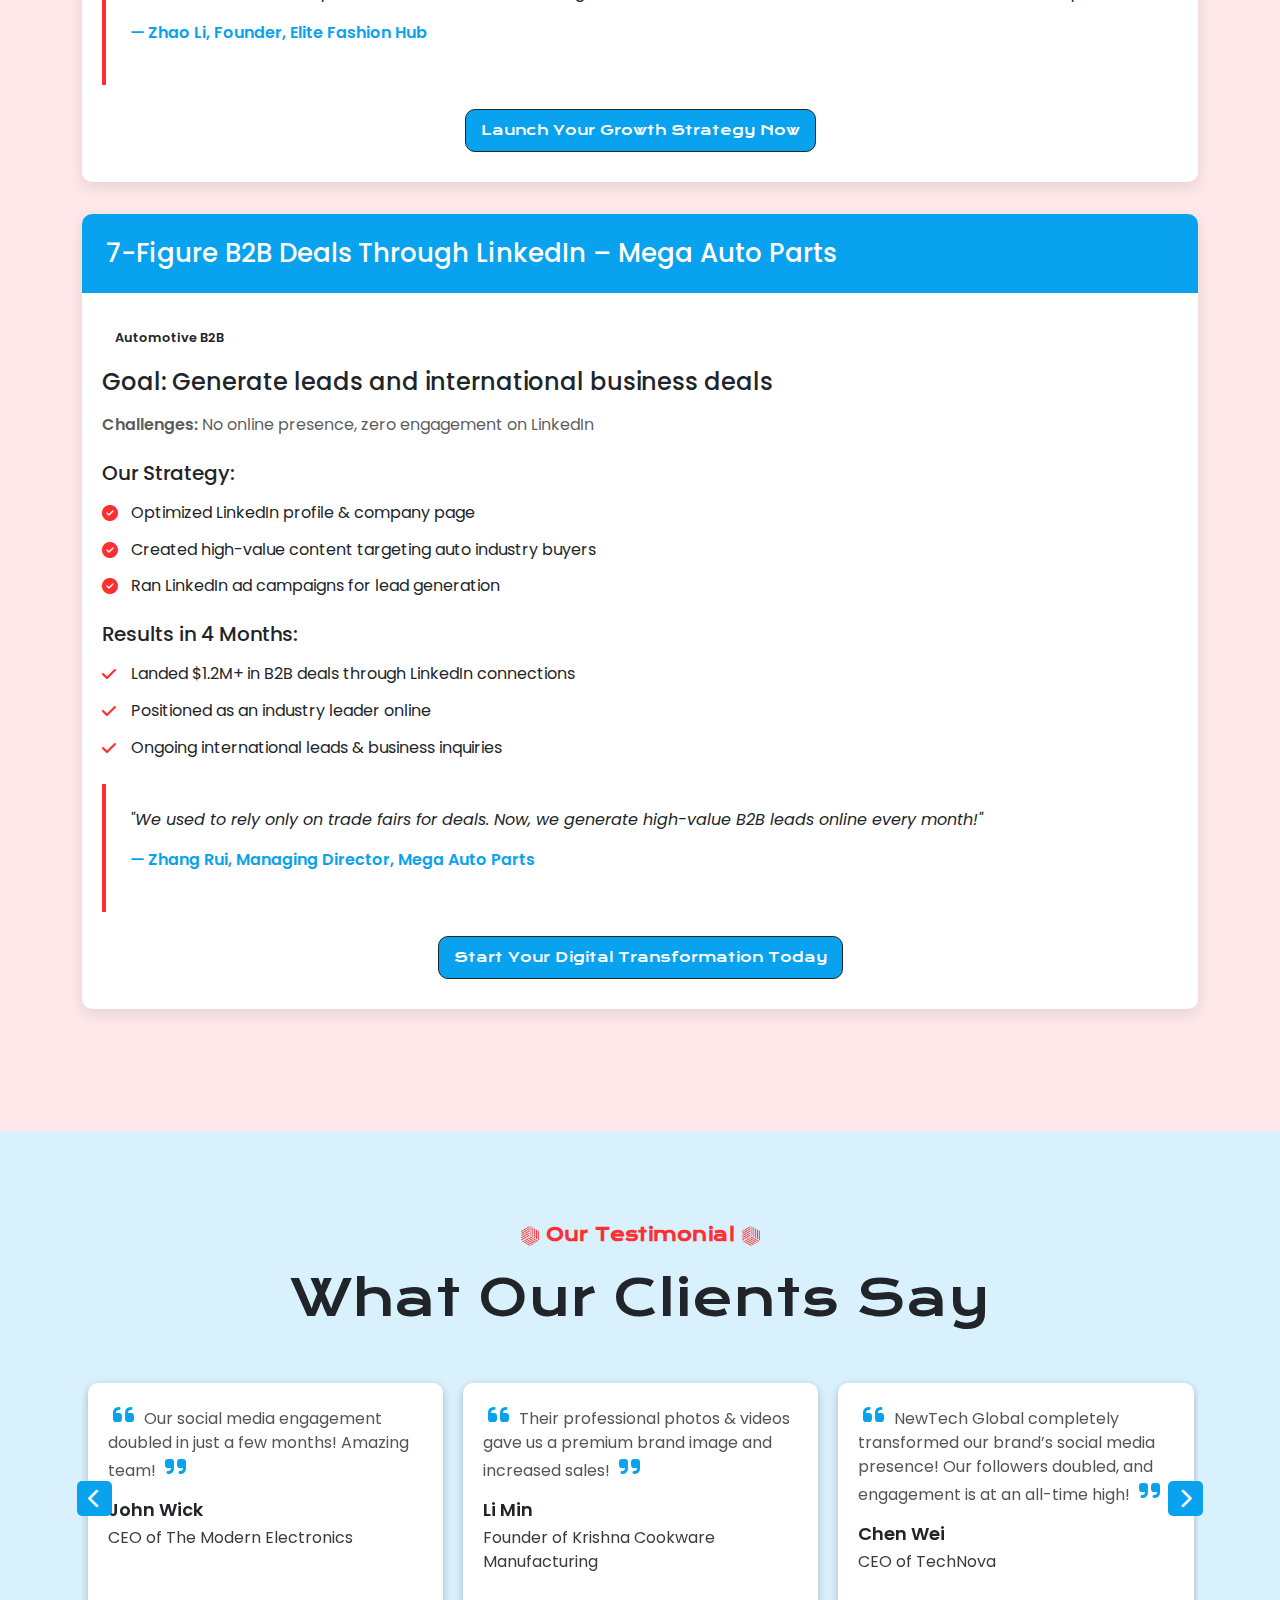
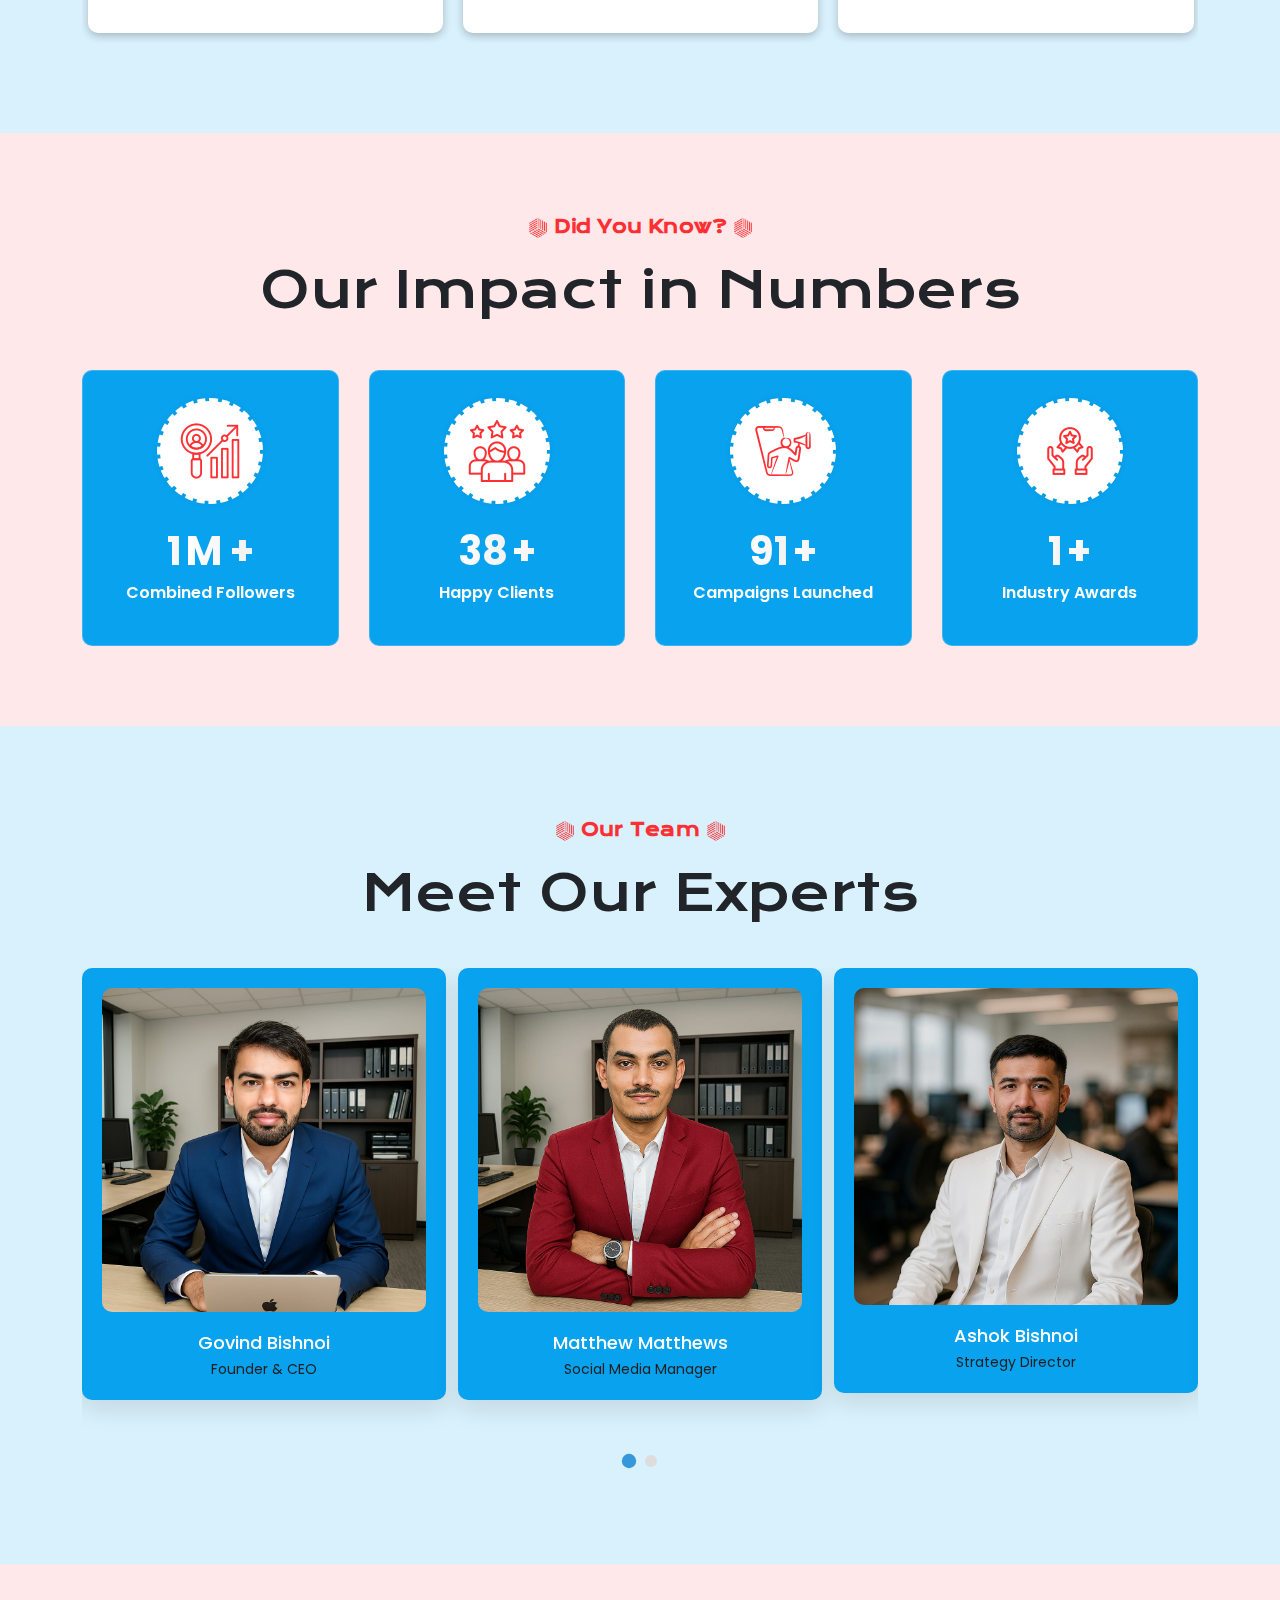
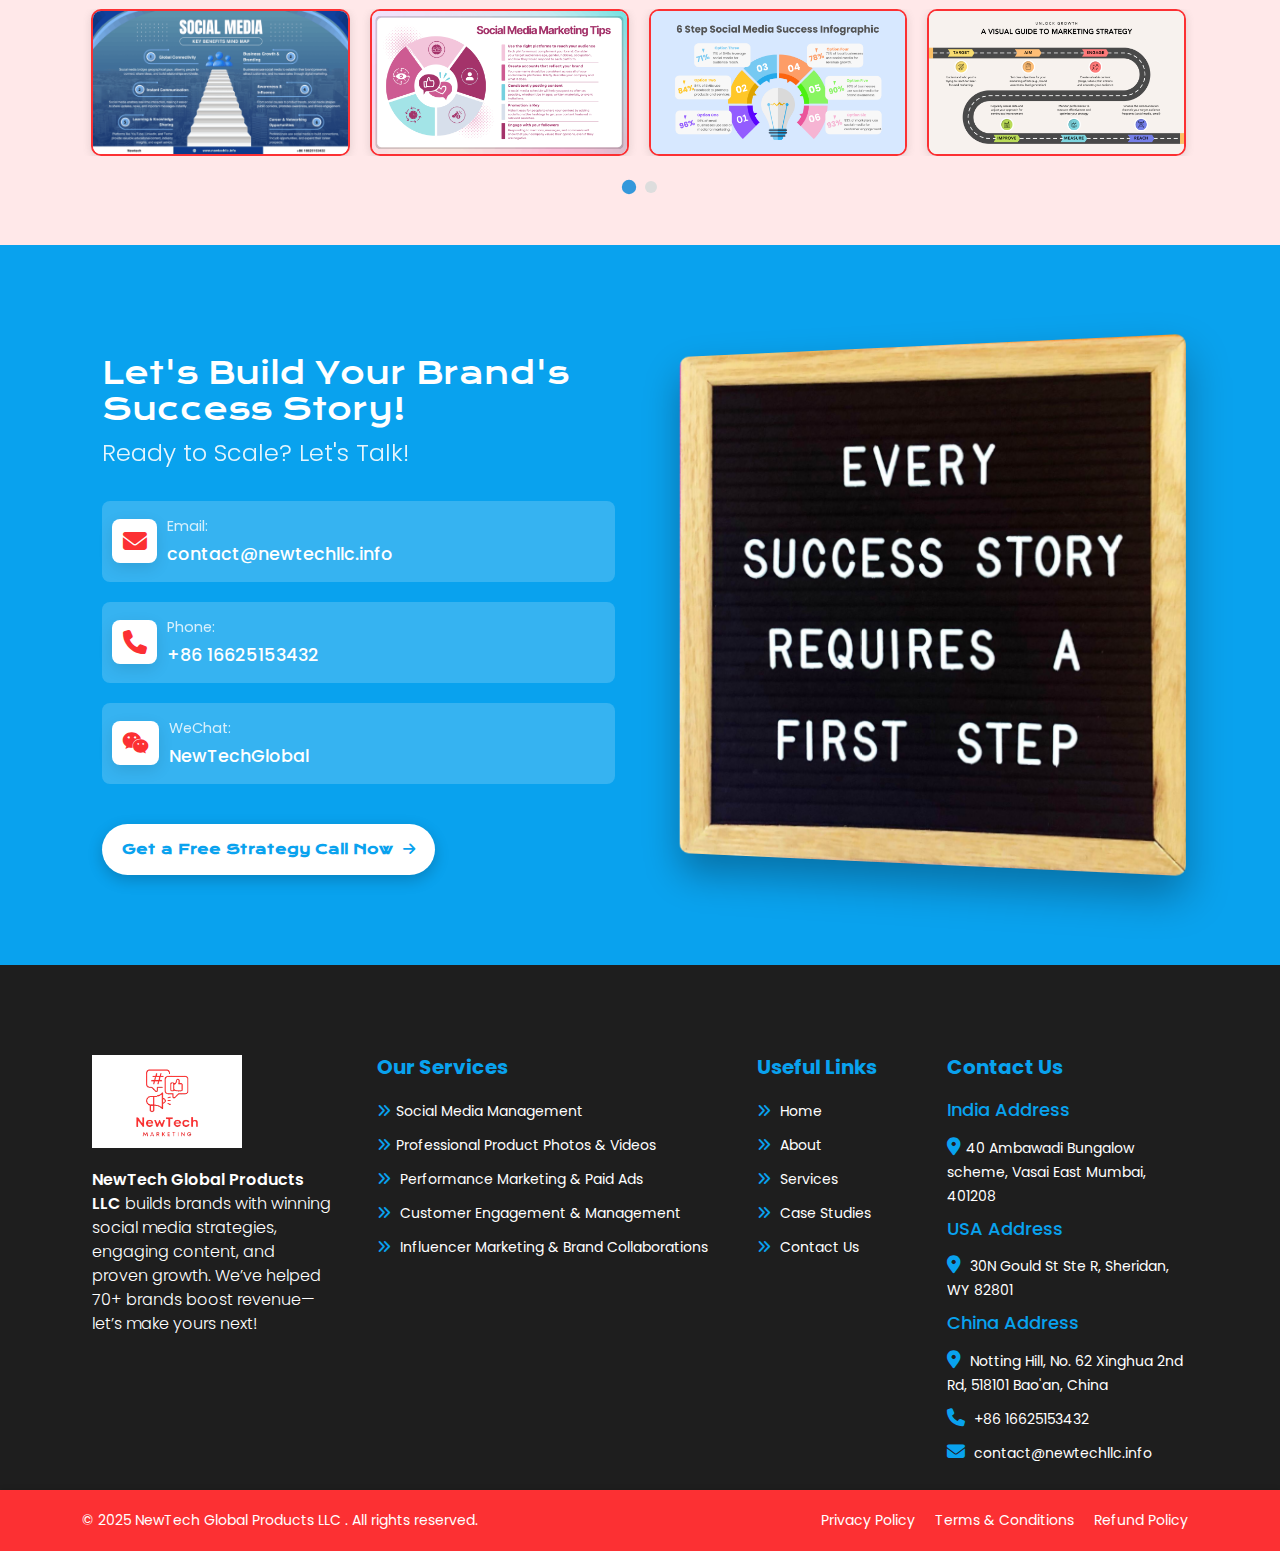
==== commit f67c01b8: "#" ====
--- a/index.html
+++ b/index.html
@@ -847,10 +847,6 @@
     <div class="modal fade" id="imageModal" tabindex="-1" aria-labelledby="imageModalLabel" aria-hidden="true">
         <div class="modal-dialog modal-dialog-centered modal-lg">
             <div class="modal-content">
-                <div class="modal-header">
-                    <h5 class="modal-title" id="imageModalLabel">Image Preview</h5>
-                    <button type="button" class="btn-close" data-bs-dismiss="modal" aria-label="Close"></button>
-                </div>
                 <div class="modal-body text-center">
                     <img id="modalImage" src="" alt="Enlarged view" class="img-fluid">
                 </div>
--- a/assets/css/style.css
+++ b/assets/css/style.css
@@ -69,7 +69,7 @@
 }
 
 /* ====== Disable Text Selection Globally ====== */
-/* body,
+body,
 p,
 h1,
 h2,
@@ -82,12 +82,11 @@
   -moz-user-select: none;
   -ms-user-select: none;
   user-select: none;
-} */
+}
 
 /* ====== Typography ====== */
 strong {
   font-weight: 600;
-  /* More visible than 400 */
 }
 
 /* ====header-section-start==== */
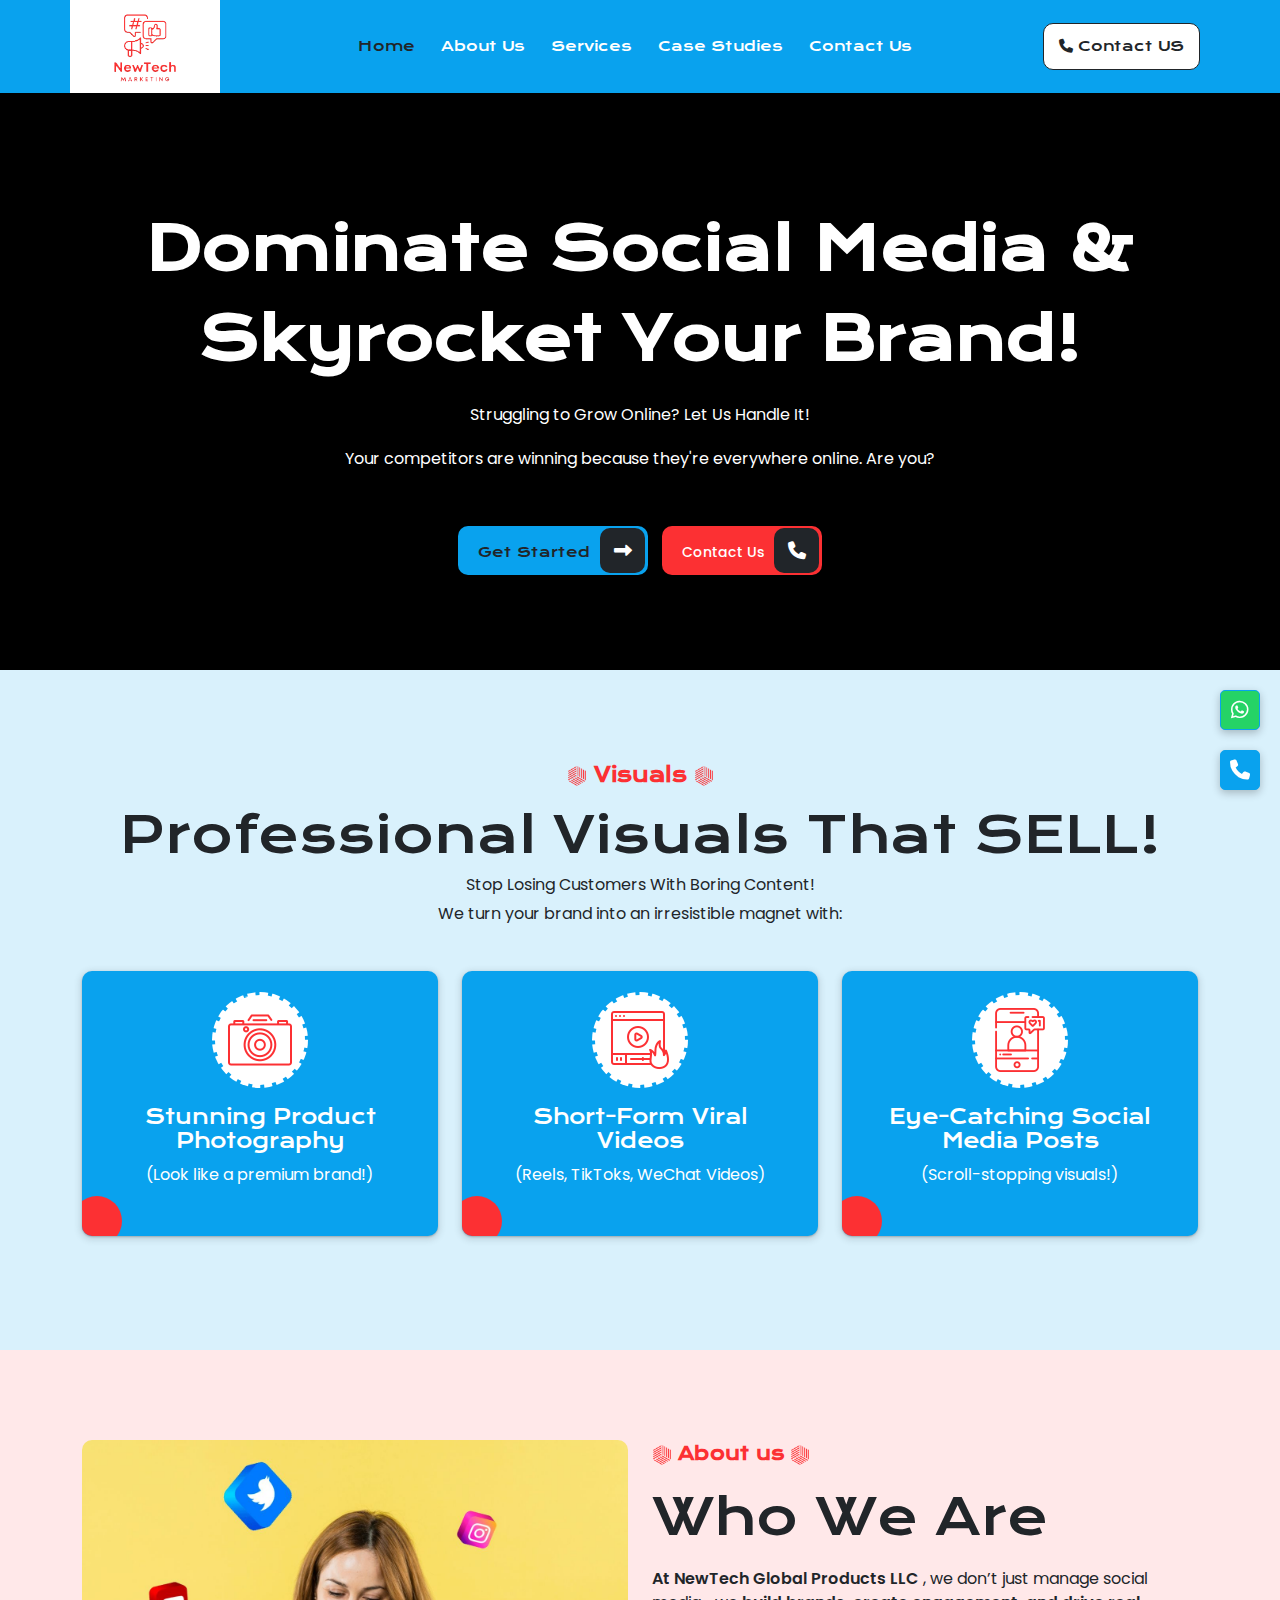
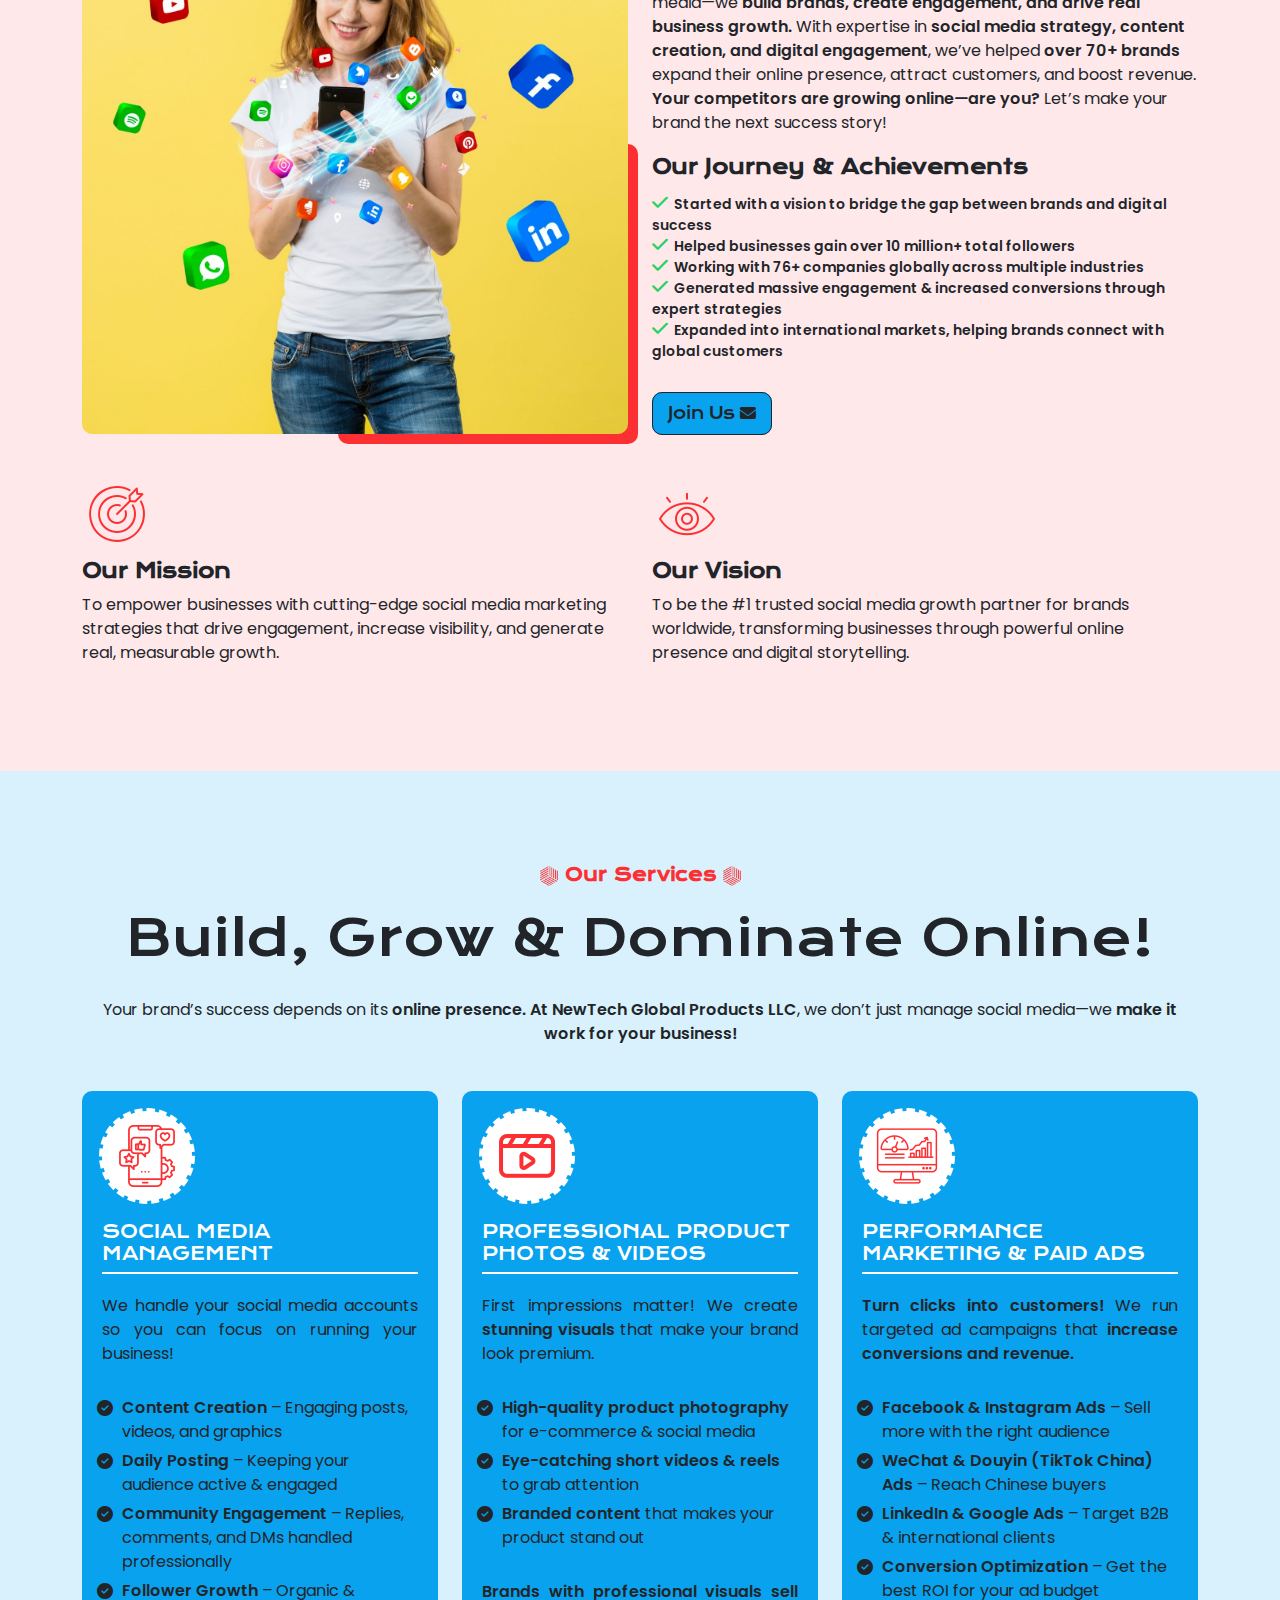
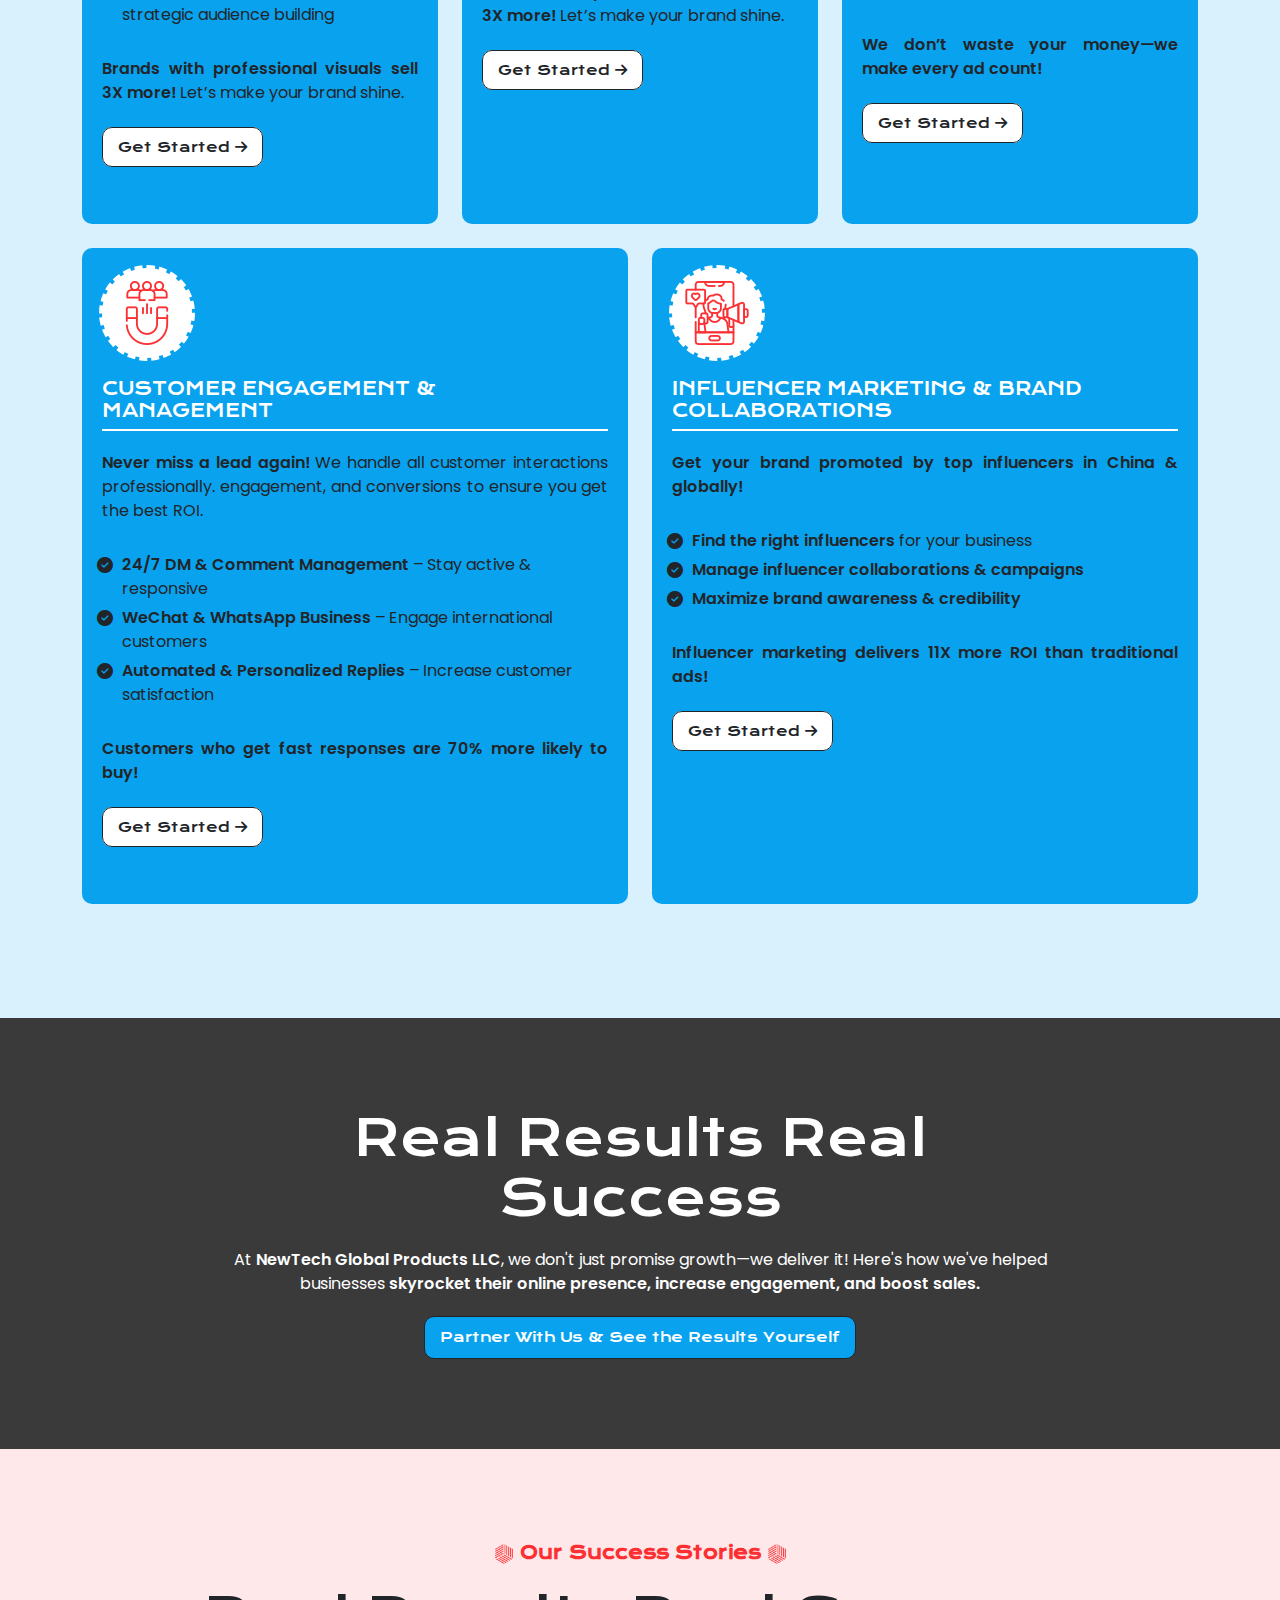
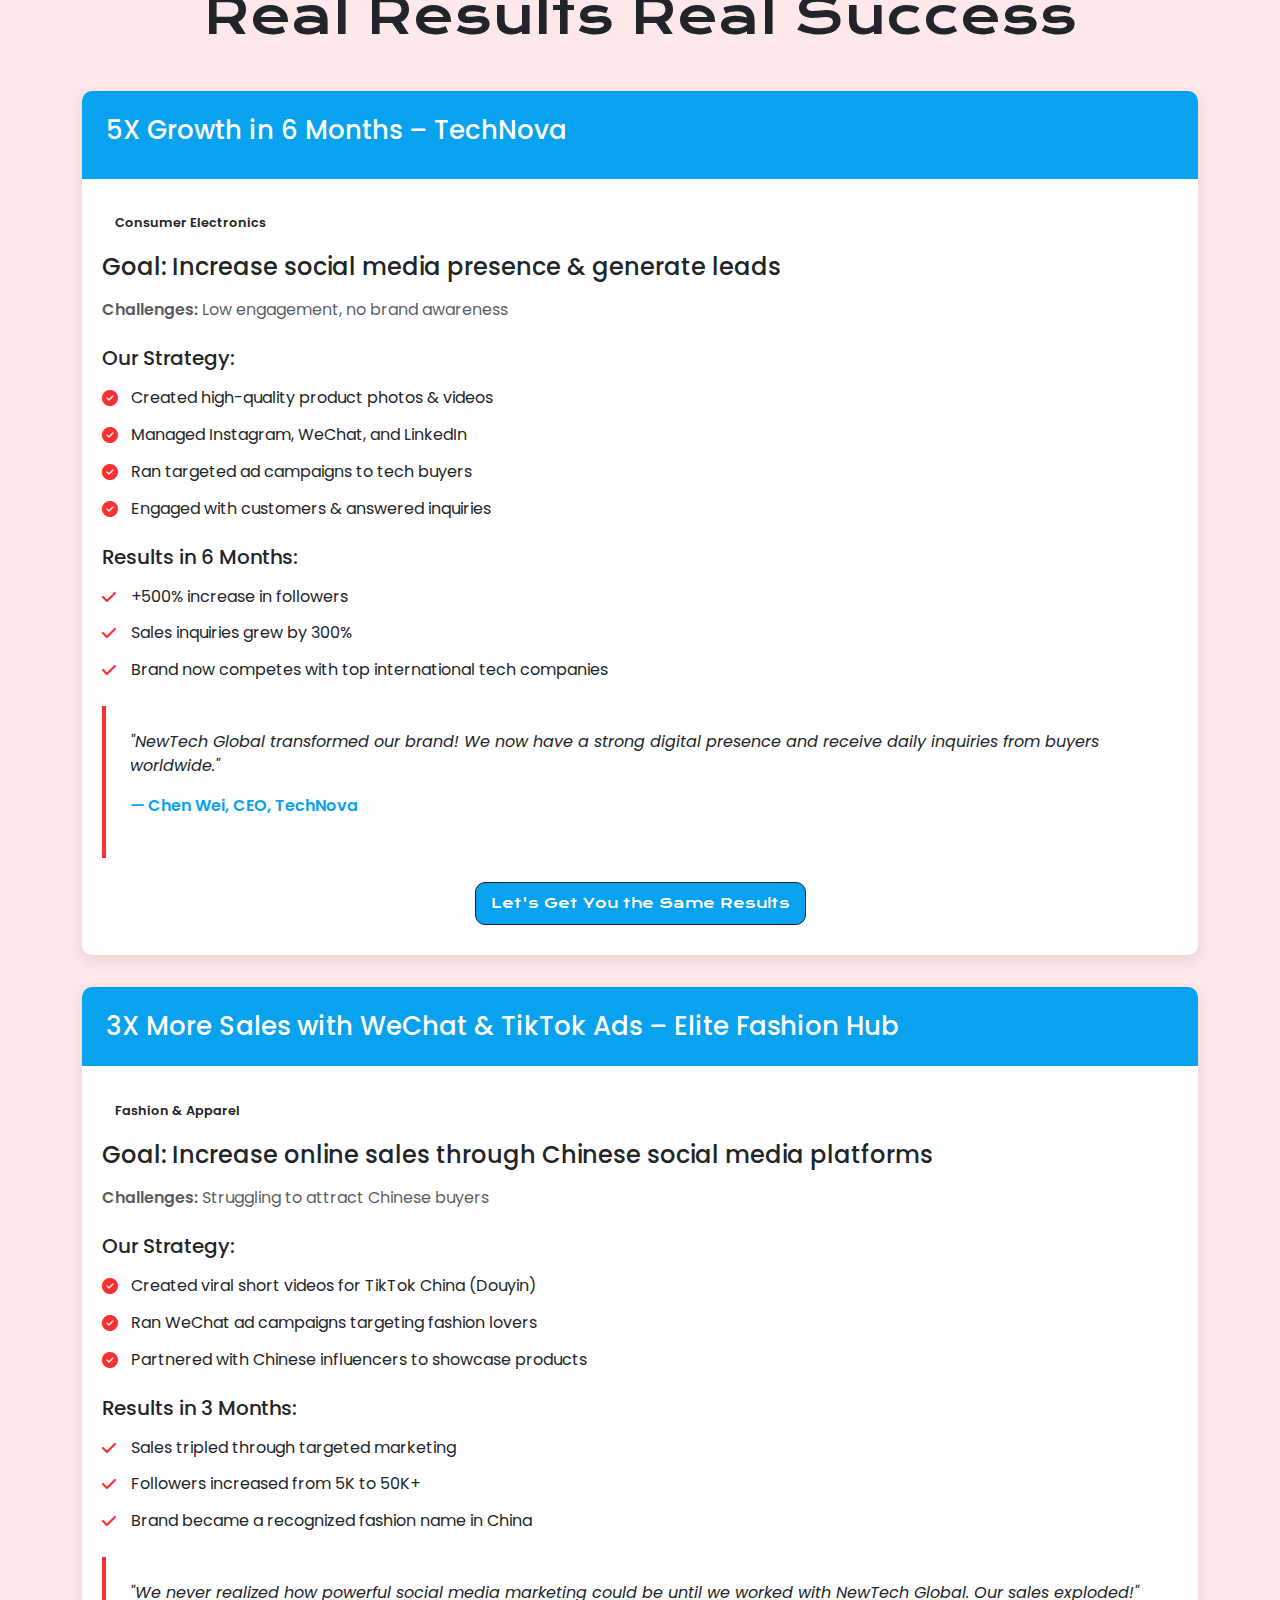
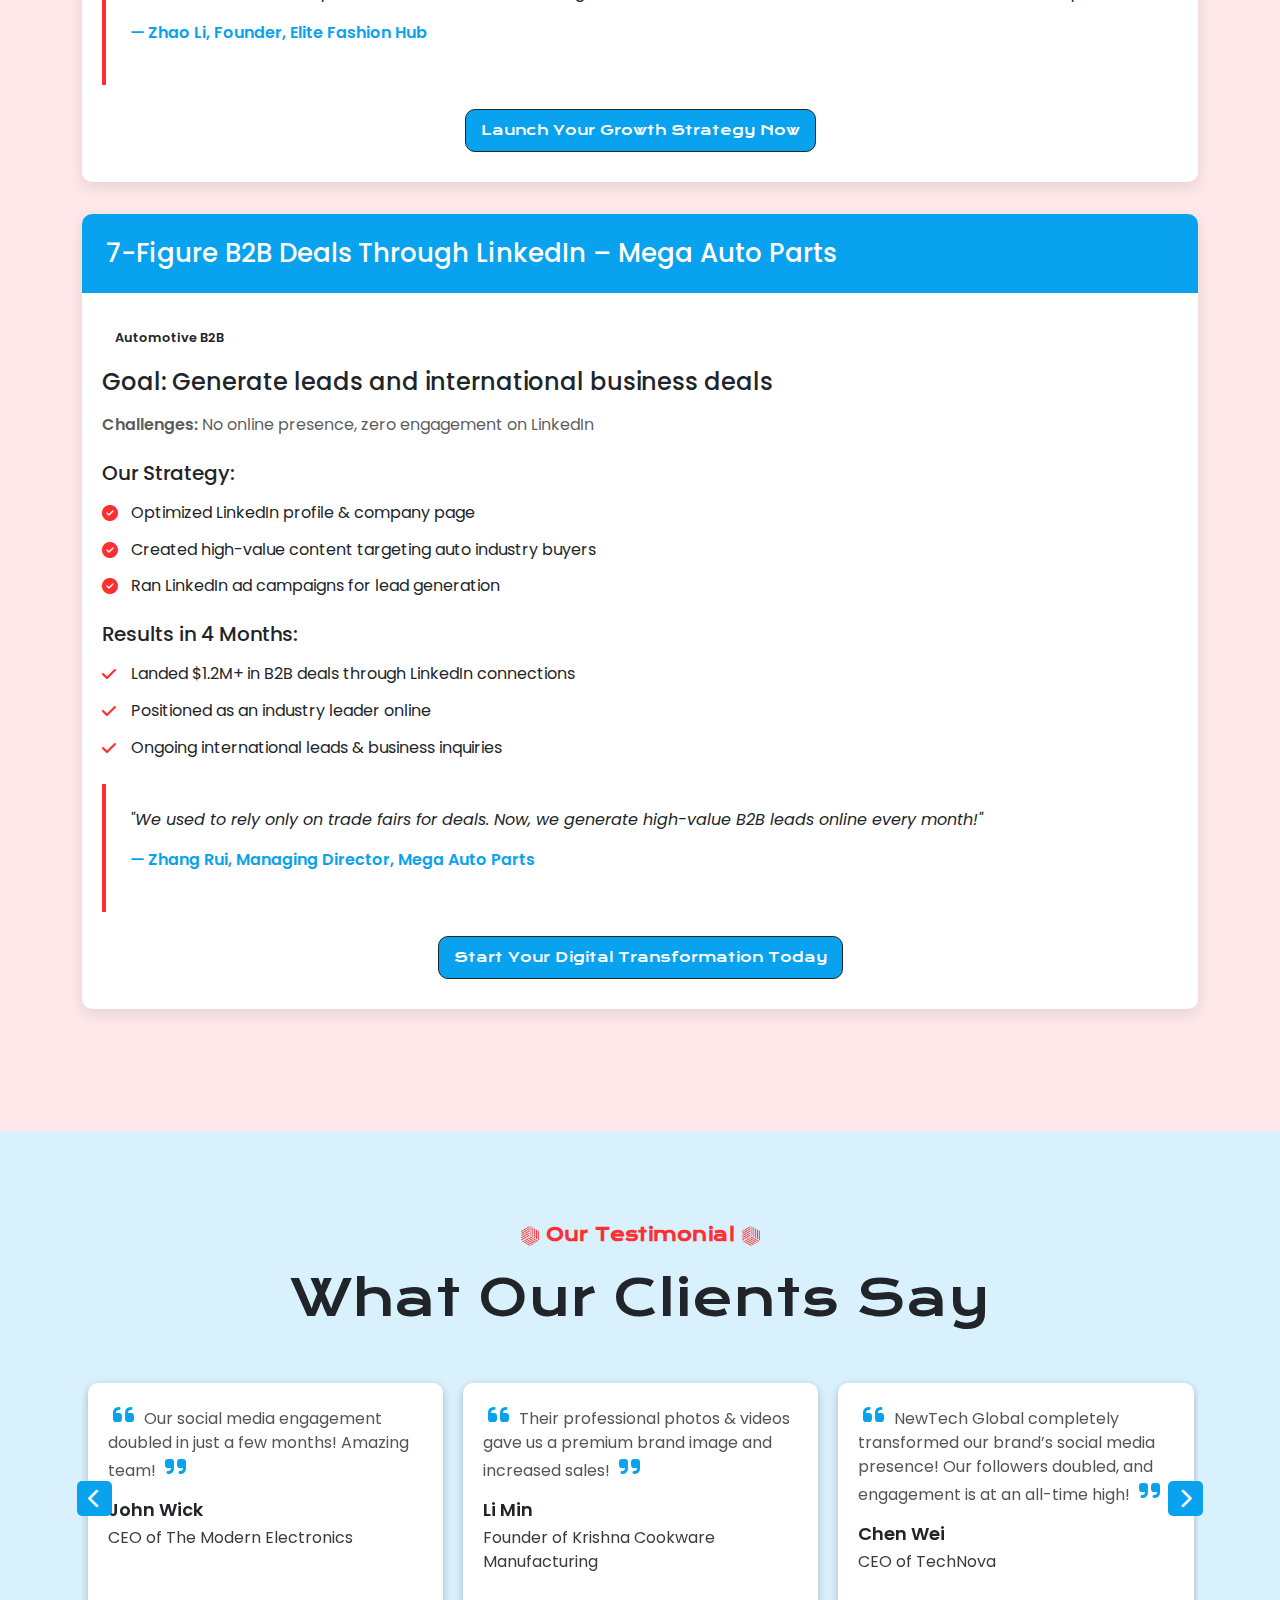
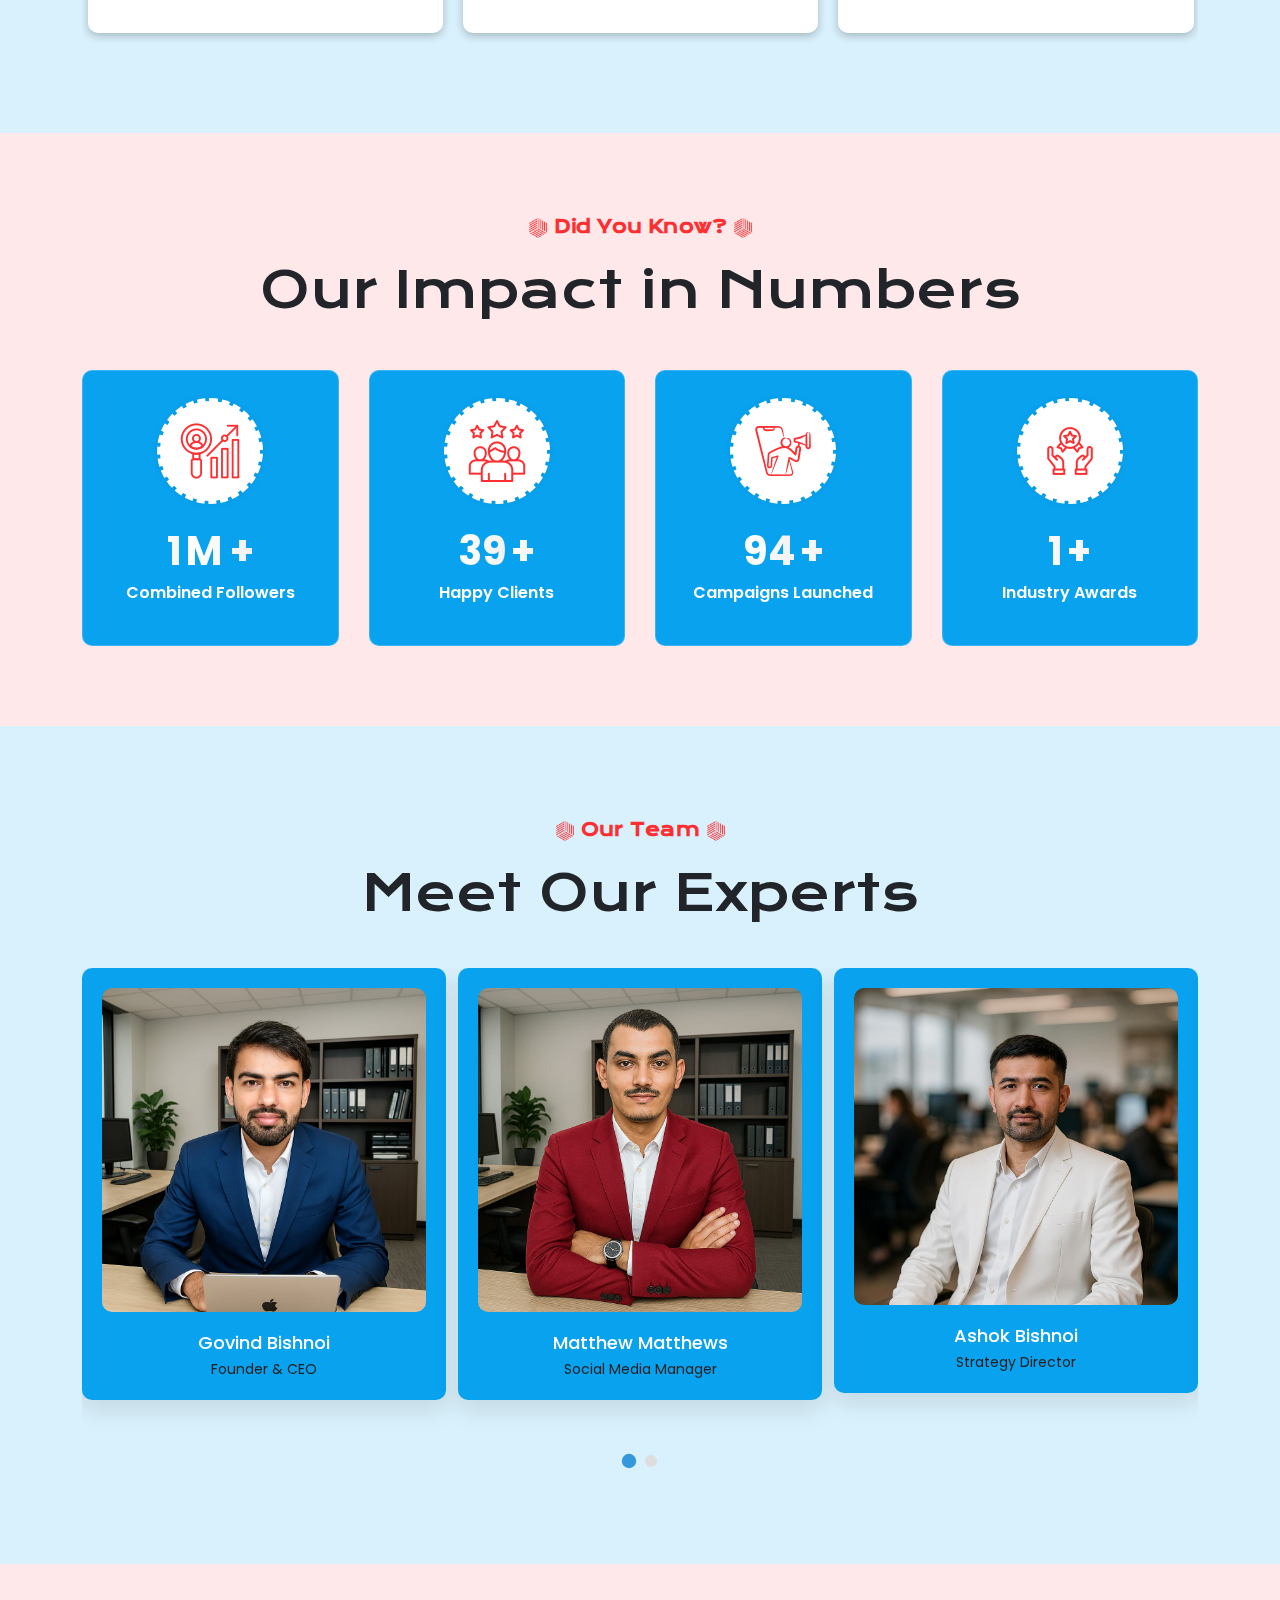
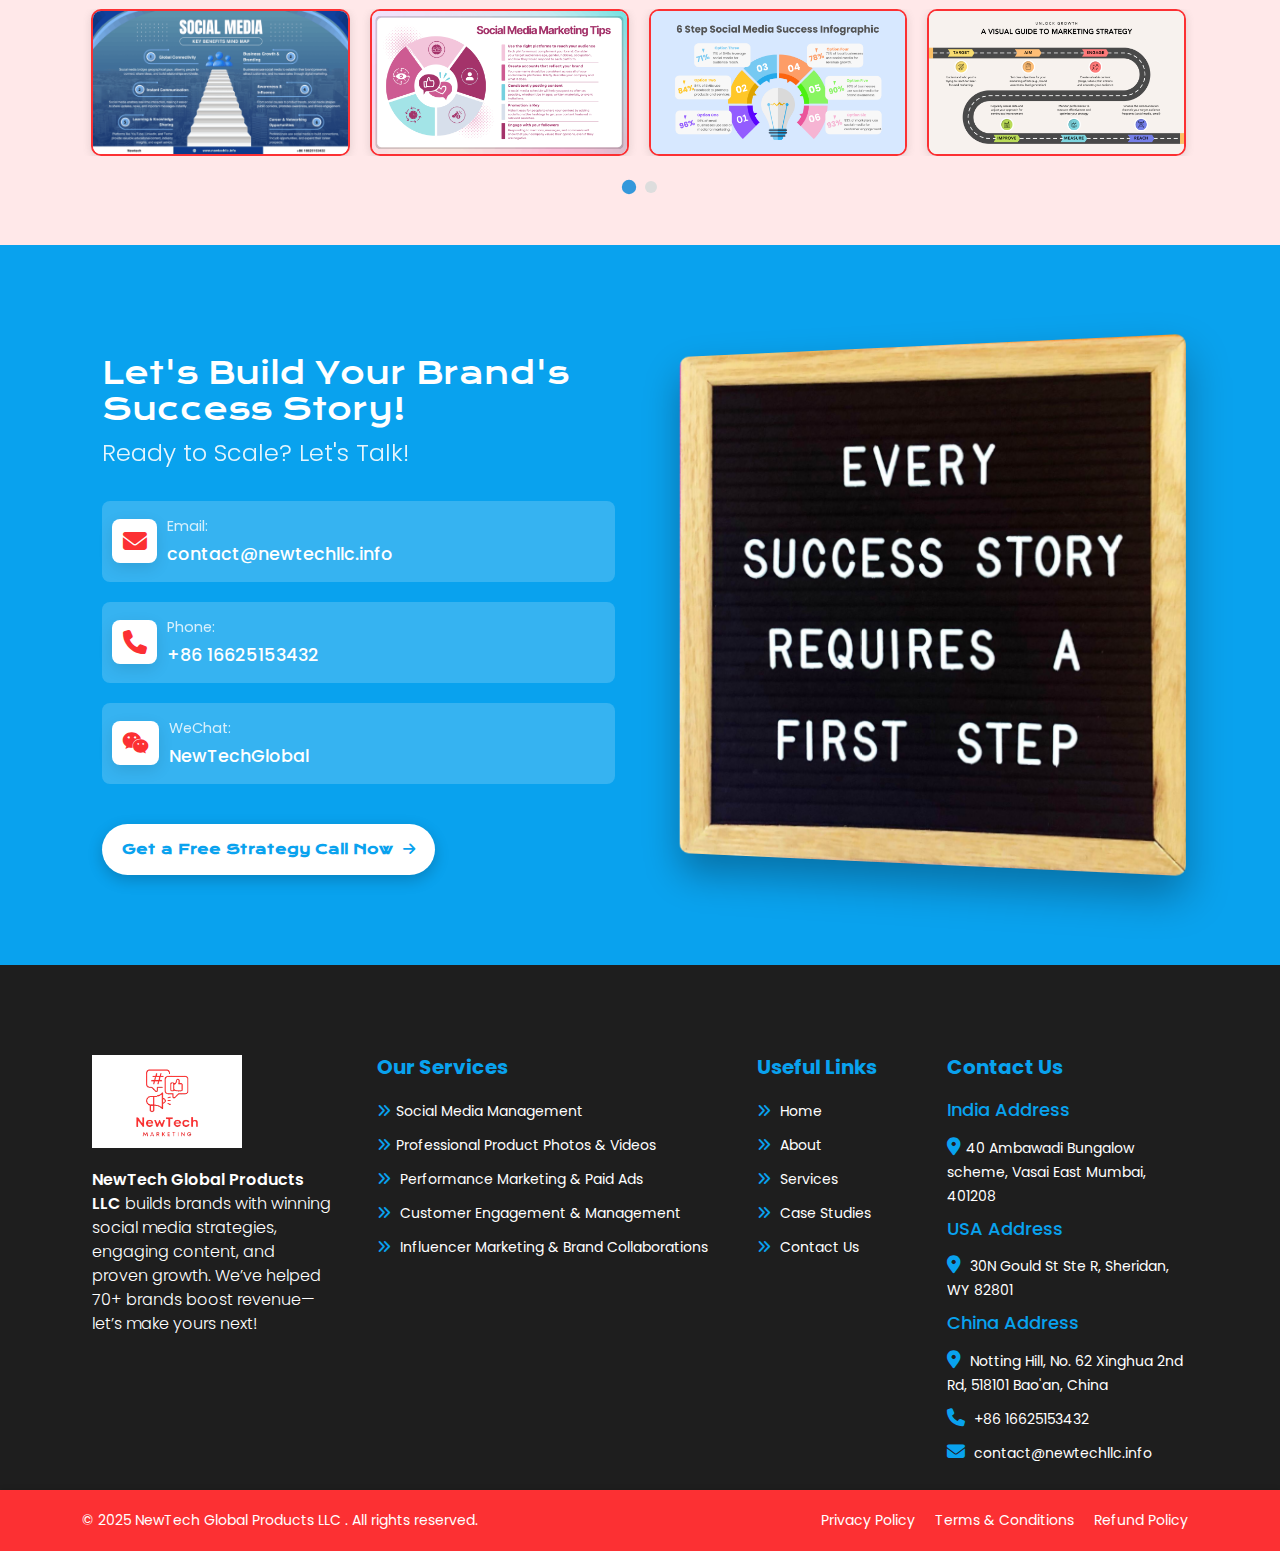
==== commit 39a021d6: "#" ====
--- a/index.html
+++ b/index.html
@@ -149,13 +149,11 @@
                 <p>Your competitors are winning because they're everywhere online. Are you?</p>
             </div>
             <div class="contact-link">
-                <button class="btn-primary">
-                    <a href="contact.html"> Get Started <i class="fas fa-long-arrow-alt-right"></i>
-                    </a>
+                <button onclick="window.location.href='contact.html'" class="btn-primary" >
+                    Get Started <i class="fas fa-long-arrow-alt-right"></i>
                 </button>
-                <button class="btn-secondary">
-                    <a href="contact.html"> Contact Us <i class="fa-solid fa-phone"></i>
-                    </a>
+                <button onclick="window.location.href='contact.html'" class="btn-secondary">
+                     Contact Us <i class="fa-solid fa-phone"></i>
                 </button>
             </div>
         </div>
@@ -166,7 +164,7 @@
         <div class="container">
             <div class="section-title">
                 <span>
-                    <img src="./assets/images/element.png"> Visuals <img src="./assets/images/element.png">
+                    <img src="./assets/images/element.png" alt="element-image" > Visuals <img src="./assets/images/element.png" alt="element-image">
                 </span>
                 <h2>Professional Visuals That SELL!</h2>
                 <p>Stop Losing Customers With Boring Content!</p>
@@ -216,7 +214,7 @@
                 <div class="col-lg-6">
                     <div class="about-content">
                         <span>
-                            <img src="./assets/images/element.png"> About us <img src="./assets/images/element.png">
+                            <img src="./assets/images/element.png" alt="element-image"> About us <img src="./assets/images/element.png" alt="element-image">
                         </span>
                         <h2>Who We Are</h2>
                         <p>
@@ -285,7 +283,7 @@
         <div class="container">
             <div class="section-title">
                 <span>
-                    <img src="./assets/images/element.png"> Our Services <img src="./assets/images/element.png">
+                    <img src="./assets/images/element.png" alt="element-image"> Our Services <img src="./assets/images/element.png" alt="element-image">
                 </span>
                 <h2>Build, Grow & Dominate Online!</h2>
                 <p> Your brand’s success depends on its <strong> online presence. At NewTech Global Products
@@ -482,7 +480,7 @@
         <div class="container">
             <div class="section-title">
                 <span>
-                    <img src="./assets/images/element.png"> Our Success Stories <img src="./assets/images/element.png">
+                    <img src="./assets/images/element.png" alt="element-image"> Our Success Stories <img src="./assets/images/element.png" alt="element-image">
                 </span>
                 <h2>Real Results Real Success</h2>
             </div>
@@ -594,7 +592,7 @@
         <div class="container">
             <div class="section-title">
                 <span>
-                    <img src="./assets/images/element.png"> Our Testimonial <img src="./assets/images/element.png">
+                    <img src="./assets/images/element.png" alt="element-image"> Our Testimonial <img src="./assets/images/element.png" alt="element-image">
                 </span>
                 <h2>What Our Clients Say</h2>
             </div>
@@ -717,7 +715,7 @@
         <div class="container">
             <div class="section-title">
                 <span>
-                    <img src="./assets/images/element.png"> Did You Know? <img src="./assets/images/element.png">
+                    <img src="./assets/images/element.png" alt="element-image"> Did You Know? <img src="./assets/images/element.png" alt="element-image">
                 </span>
                 <h2>Our Impact in Numbers</h2>
             </div>
@@ -767,7 +765,7 @@
         <div class="container">
             <div class="section-title">
                 <span>
-                    <img src="./assets/images/element.png"> Our Team <img src="./assets/images/element.png">
+                    <img src="./assets/images/element.png" alt="element-image"> Our Team <img src="./assets/images/element.png" alt="element-image">
                 </span>
                 <h2>Meet Our Experts</h2>
             </div>
@@ -808,6 +806,7 @@
     <!-- image-slider-start -->
     <section class="image-slider">
         <div class="container">
+            <h2 class="d-none">image slider </h2>
             <div class="slider-2 owl-carousel">
                 <!-- Slide Items -->
                 <div class="image-box">
@@ -844,11 +843,11 @@
         </div>
     </section>
     <!-- Bootstrap Modal -->
-    <div class="modal fade" id="imageModal" tabindex="-1" aria-labelledby="imageModalLabel" aria-hidden="true">
+    <div class="modal fade" id="imageModal" tabindex="-1"  aria-hidden="true">
         <div class="modal-dialog modal-dialog-centered modal-lg">
             <div class="modal-content">
                 <div class="modal-body text-center">
-                    <img id="modalImage" src="" alt="Enlarged view" class="img-fluid">
+                    <img id="modalImage" src="/" alt="Enlarged view" class="img-fluid">
                 </div>
                 <div class="modal-footer">
                     <button type="button" class="btn btn-secondary" data-bs-dismiss="modal">Close</button>
@@ -977,19 +976,19 @@
                         <h2>Contact Us</h2>
                         <div class=" contact-link">
                             <ul class="contact">
-                                <h3>India Address</h3>
+                              <li><h3>India Address</h3></li>
                                 <li>
                                     <a href="#">
                                         <i class=" fas fa-map-marker-alt"></i>40 Ambawadi Bungalow scheme, Vasai East
                                         Mumbai, 401208 </a>
                                 </li>
-                                <h3>USA Address</h3>
+                               <li><h3>USA Address</h3></li>
                                 <li>
                                     <a href="#">
                                         <i class=" fas fa-map-marker-alt"></i> 30N Gould St Ste R, Sheridan, WY 82801
                                     </a>
                                 </li>
-                                <h3>China Address</h3>
+                               <li><h3>China Address</h3></li>
                                 <li>
                                     <a href="#">
                                         <i class=" fas fa-map-marker-alt"></i> Notting Hill, No. 62 Xinghua 2nd Rd,
--- a/assets/css/style.css
+++ b/assets/css/style.css
@@ -442,6 +442,7 @@
   padding: 0;
   overflow: hidden;
   z-index: -1;
+  text-align: center;
 }
 
 .background li {
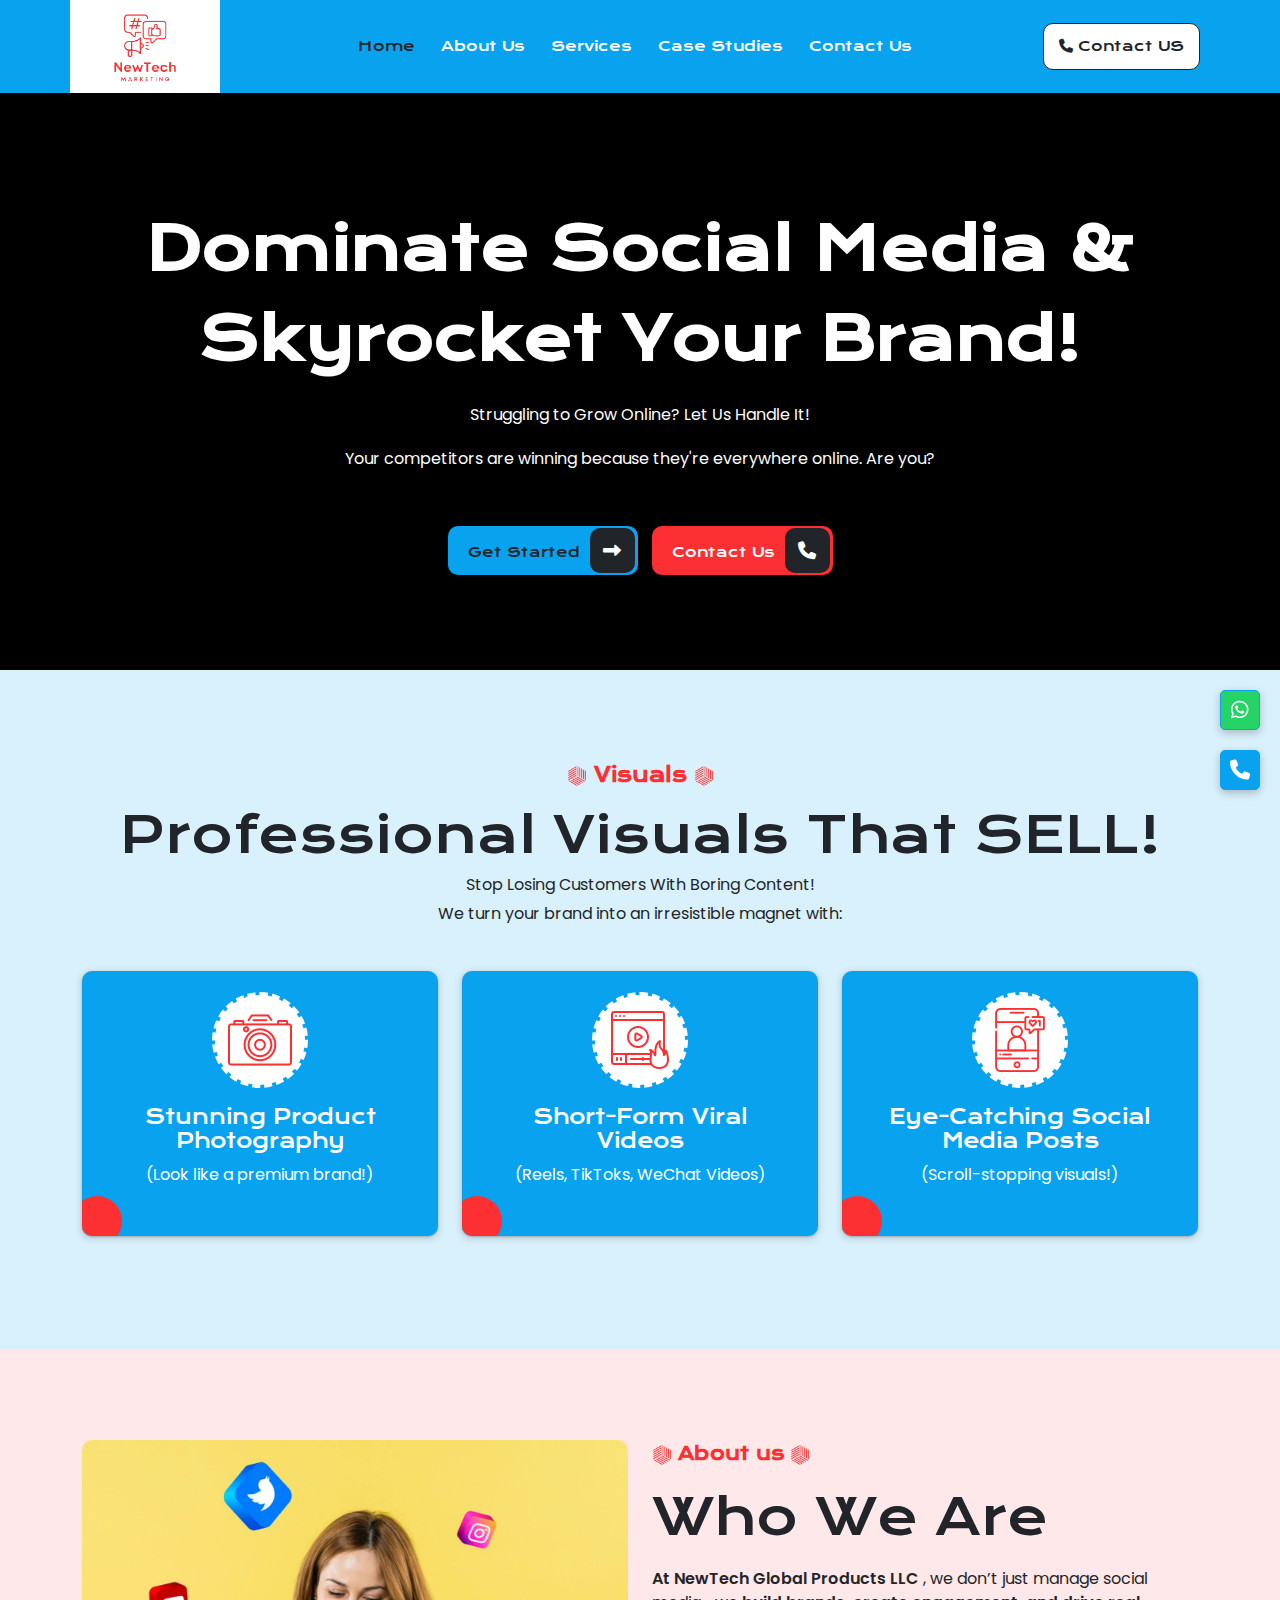
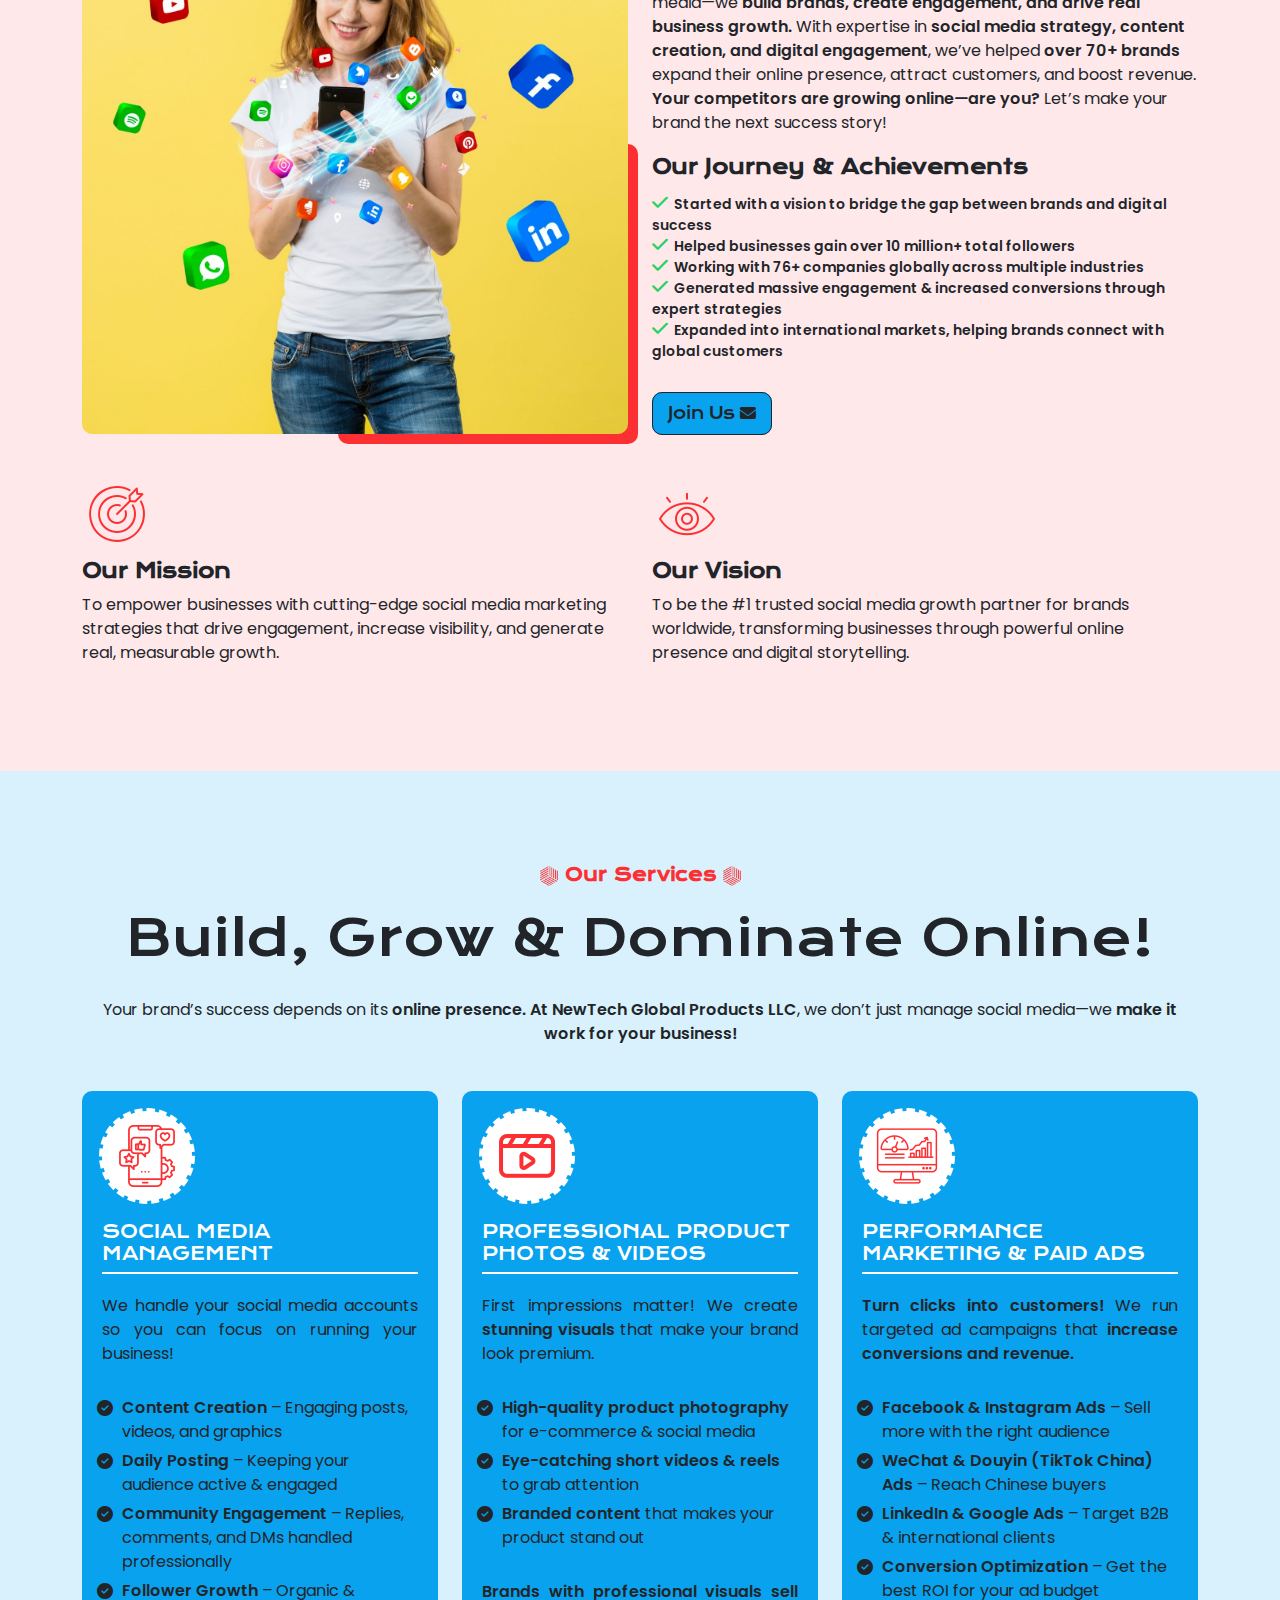
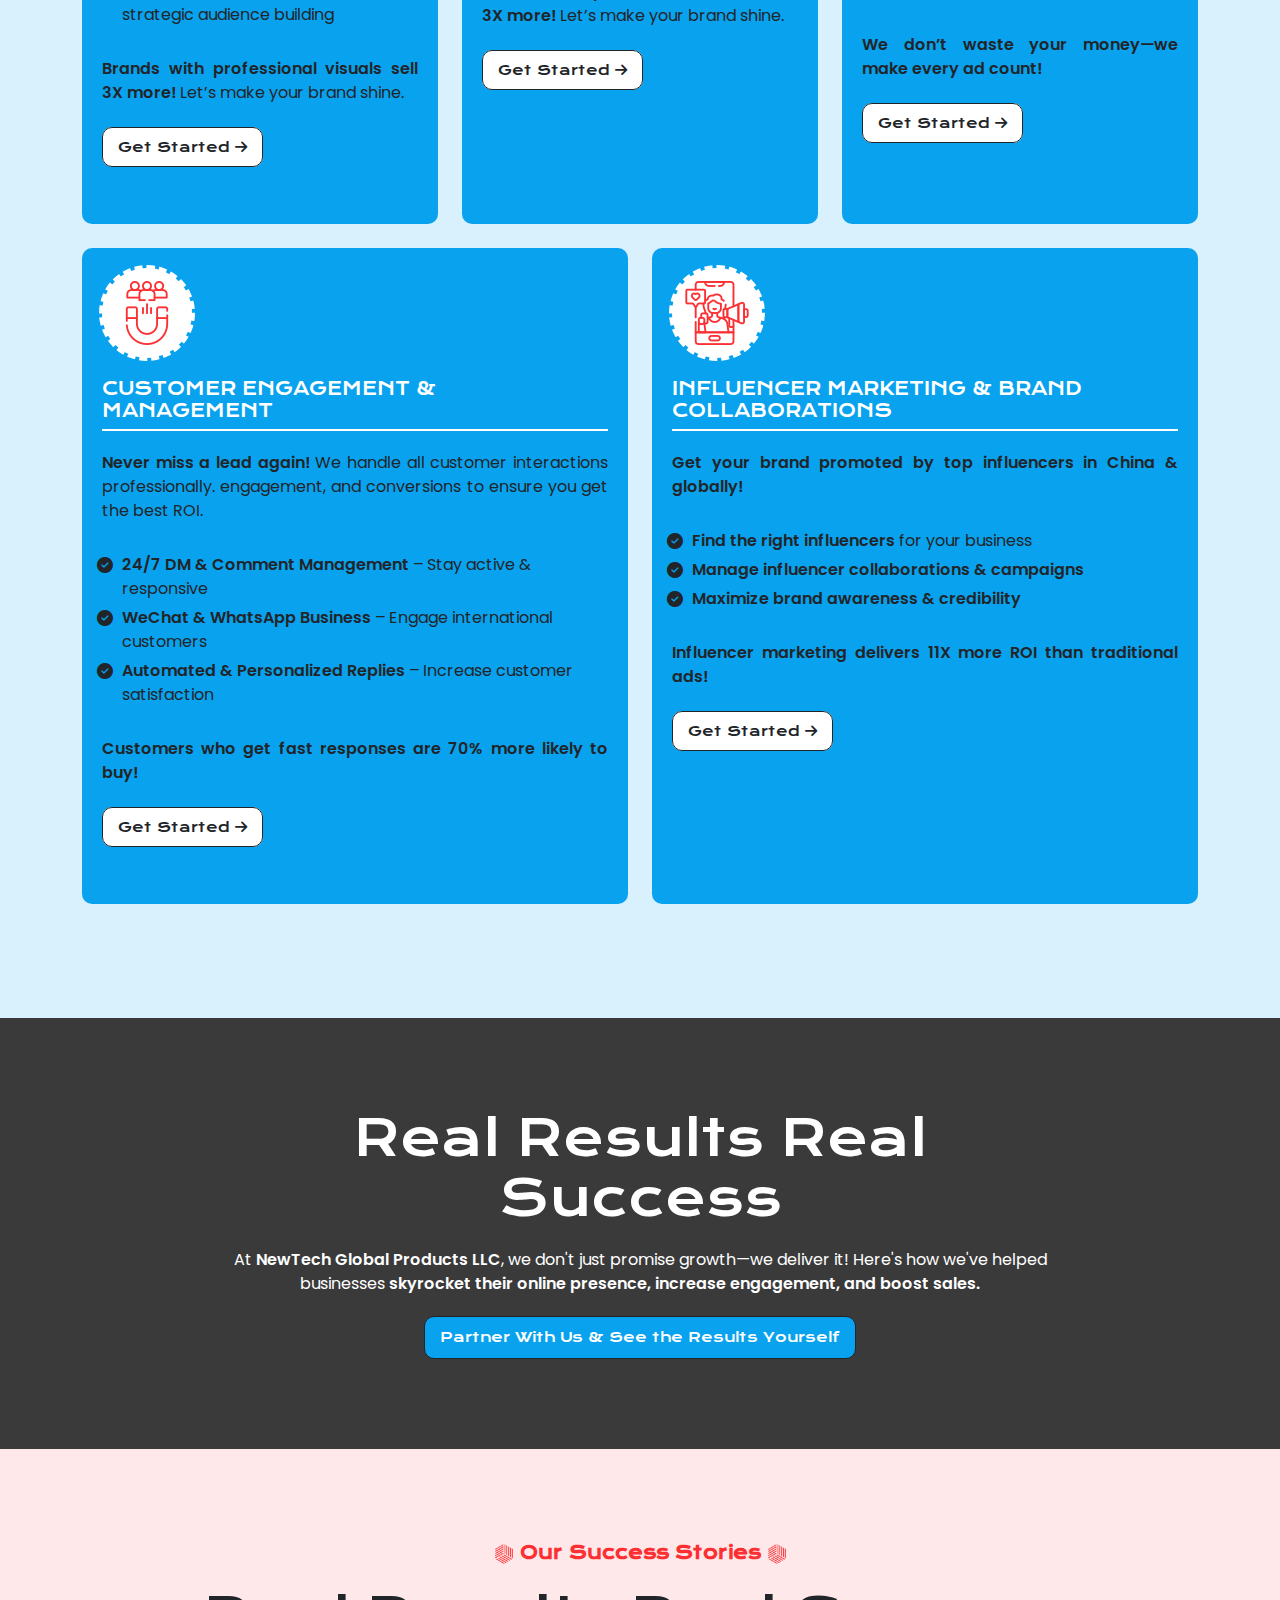
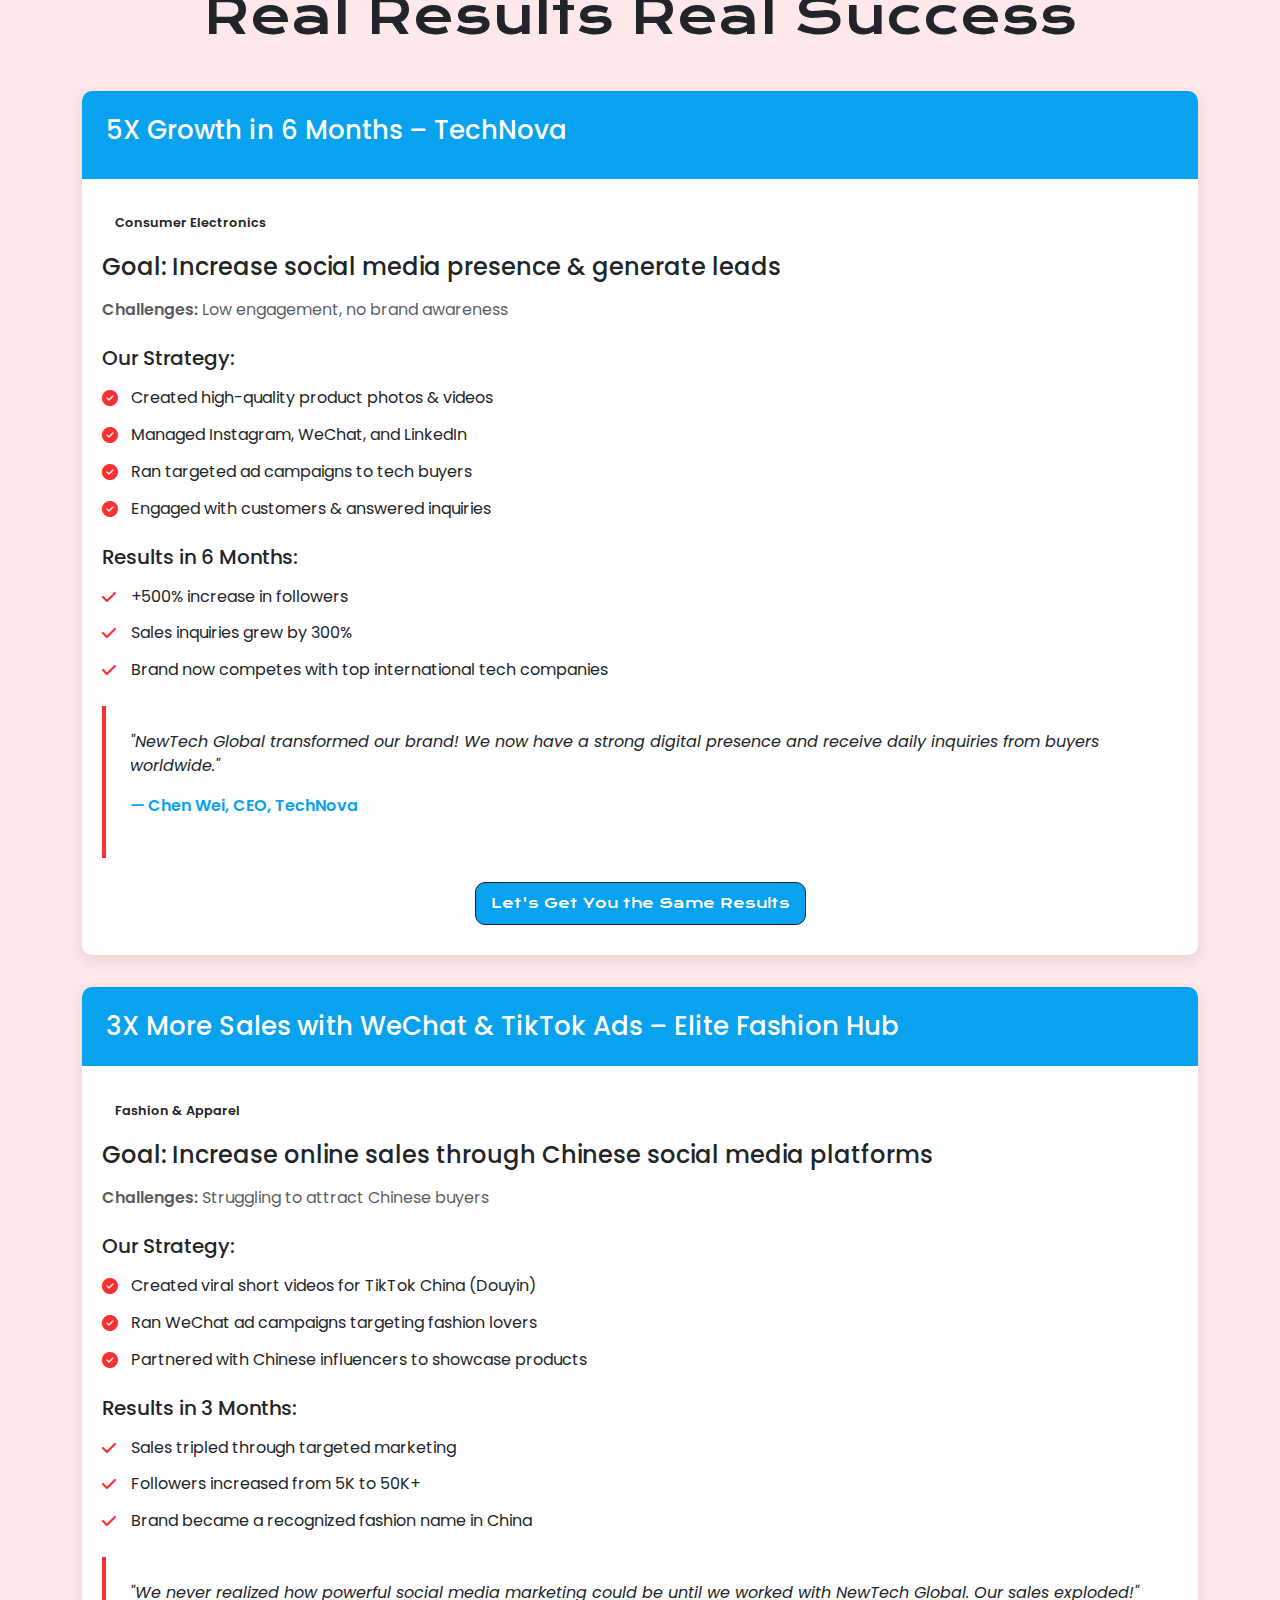
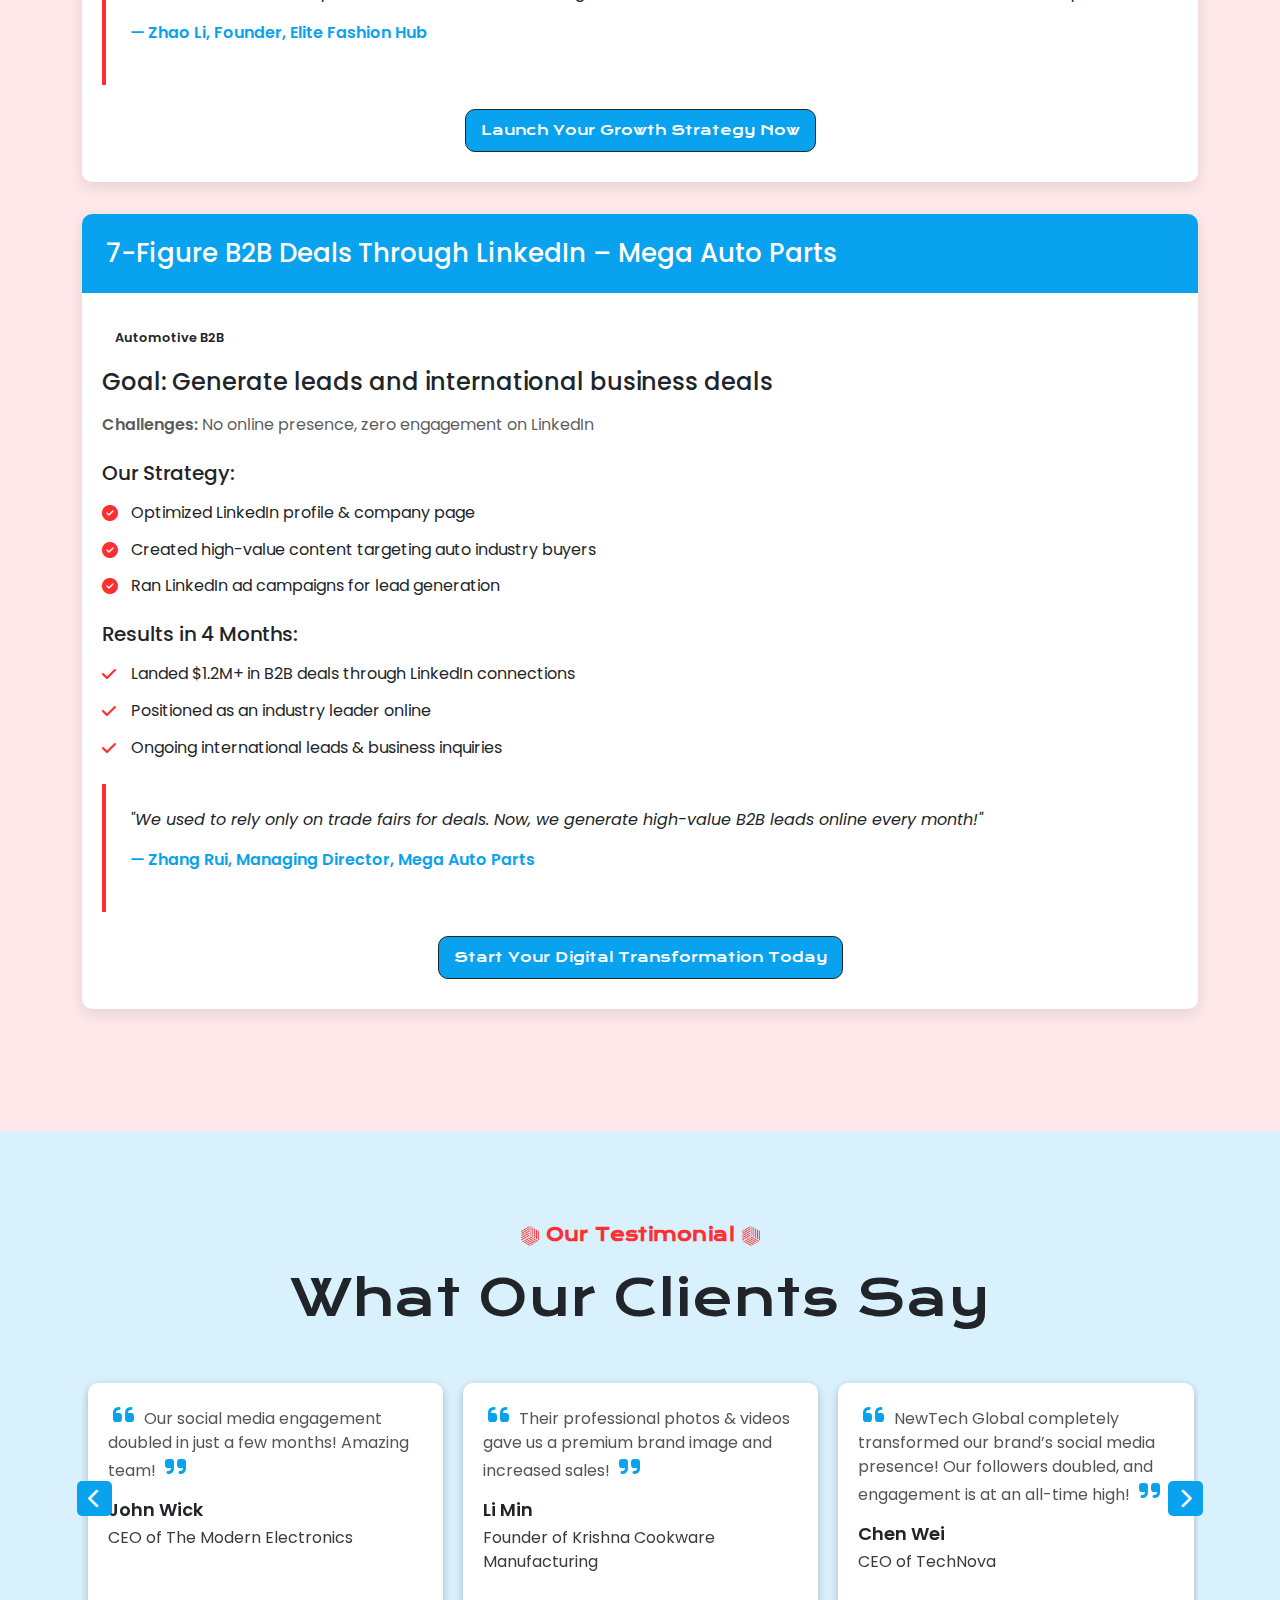
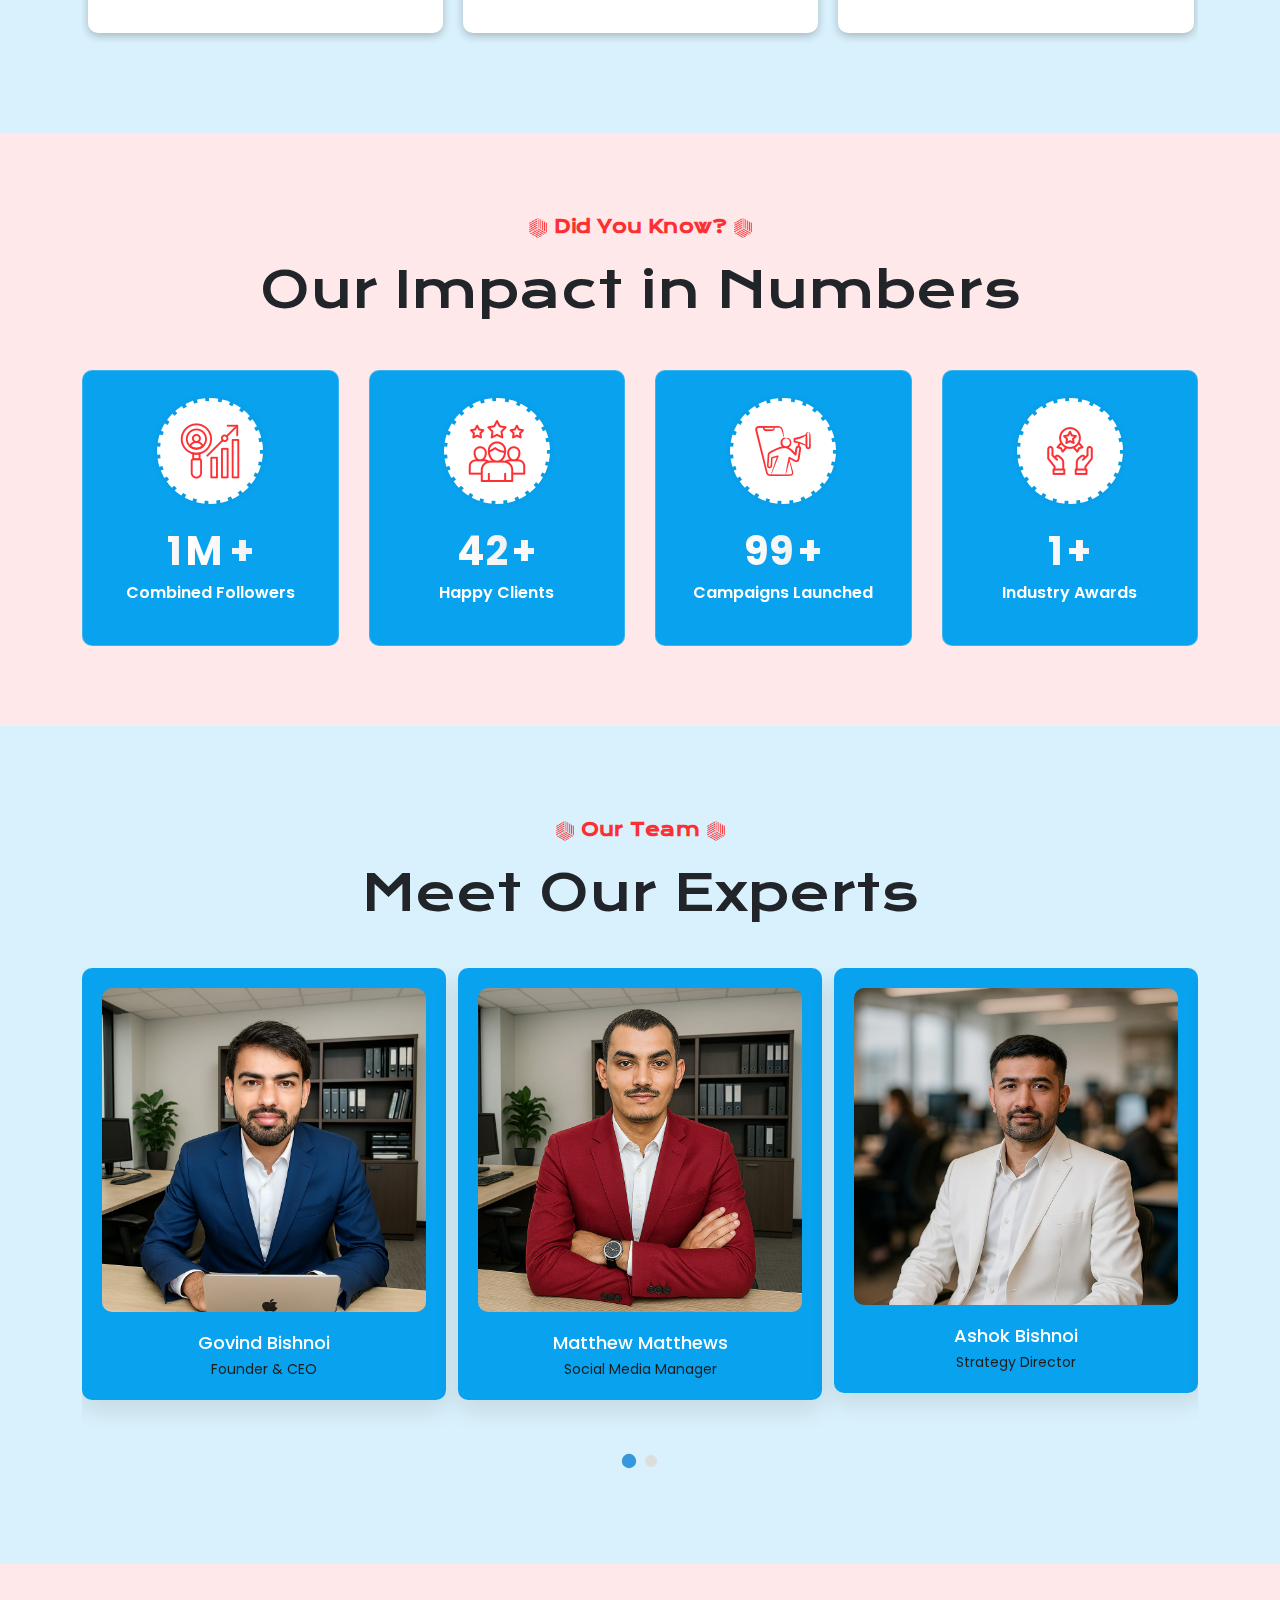
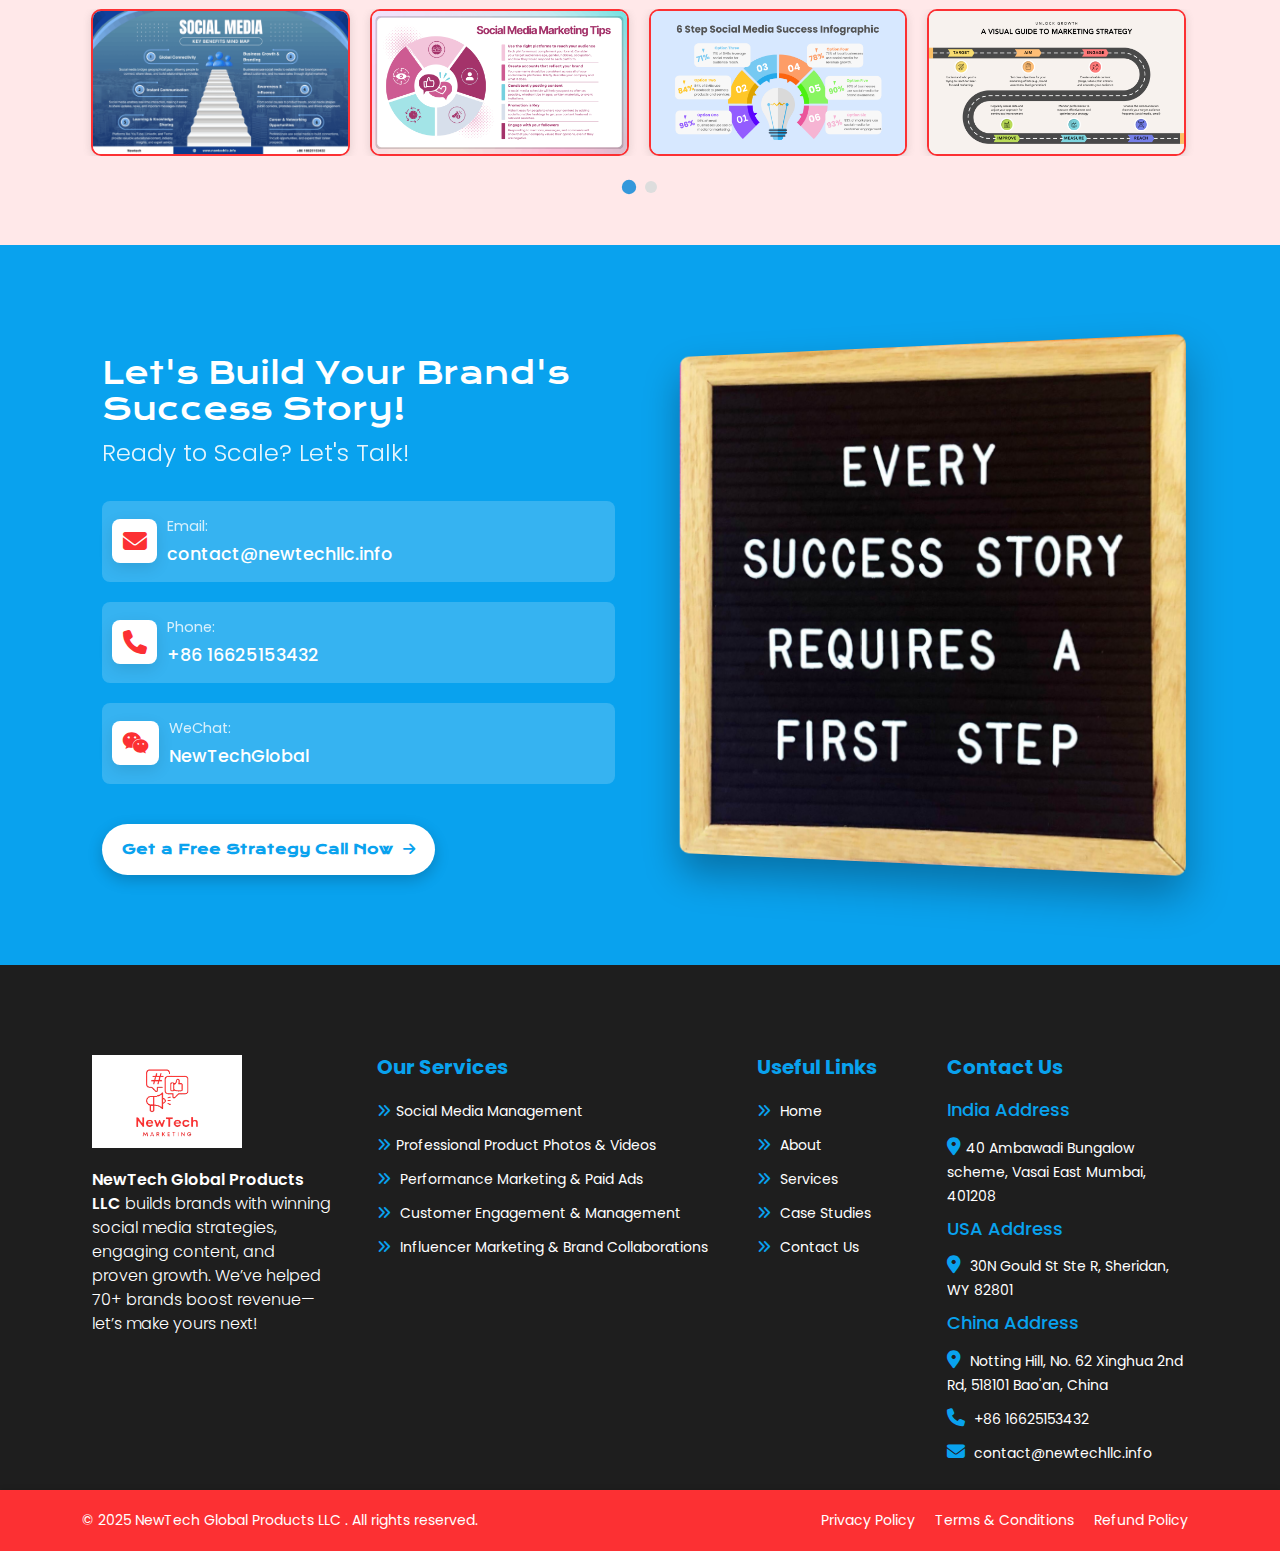
==== commit ebca51df: "#" ====
--- a/index.html
+++ b/index.html
@@ -1030,7 +1030,7 @@
                 </div>
             </div>
             <div class="top-button">
-                <a href="#" class="top" style="">
+                <a href="#" class="top">
                     <i class="fas fa-chevron-up"></i>
                 </a>
             </div>
--- a/assets/css/style.css
+++ b/assets/css/style.css
@@ -360,14 +360,6 @@
   font-family: "Krona One", sans-serif;
 }
 
-.hero-section .contact-link .btn-primary a {
-  font-weight: 500;
-  font-size: 14px;
-  color: var(--dark);
-  text-decoration: none;
-  font-family: "Krona One", sans-serif;
-}
-
 .hero-section .contact-link .btn-primary:hover i,
 .hero-section .contact-link .btn-secondary:hover i {
   transform: rotate(360deg);
@@ -397,13 +389,6 @@
   align-items: center;
   padding: 2px 3px 2px 20px;
   margin: 5px 5px;
-}
-
-.hero-section .contact-link .btn-secondary a {
-  font-weight: 500;
-  font-size: 14px;
-  color: var(--white);
-  text-decoration: none;
   font-family: "Krona One", sans-serif;
 }
 
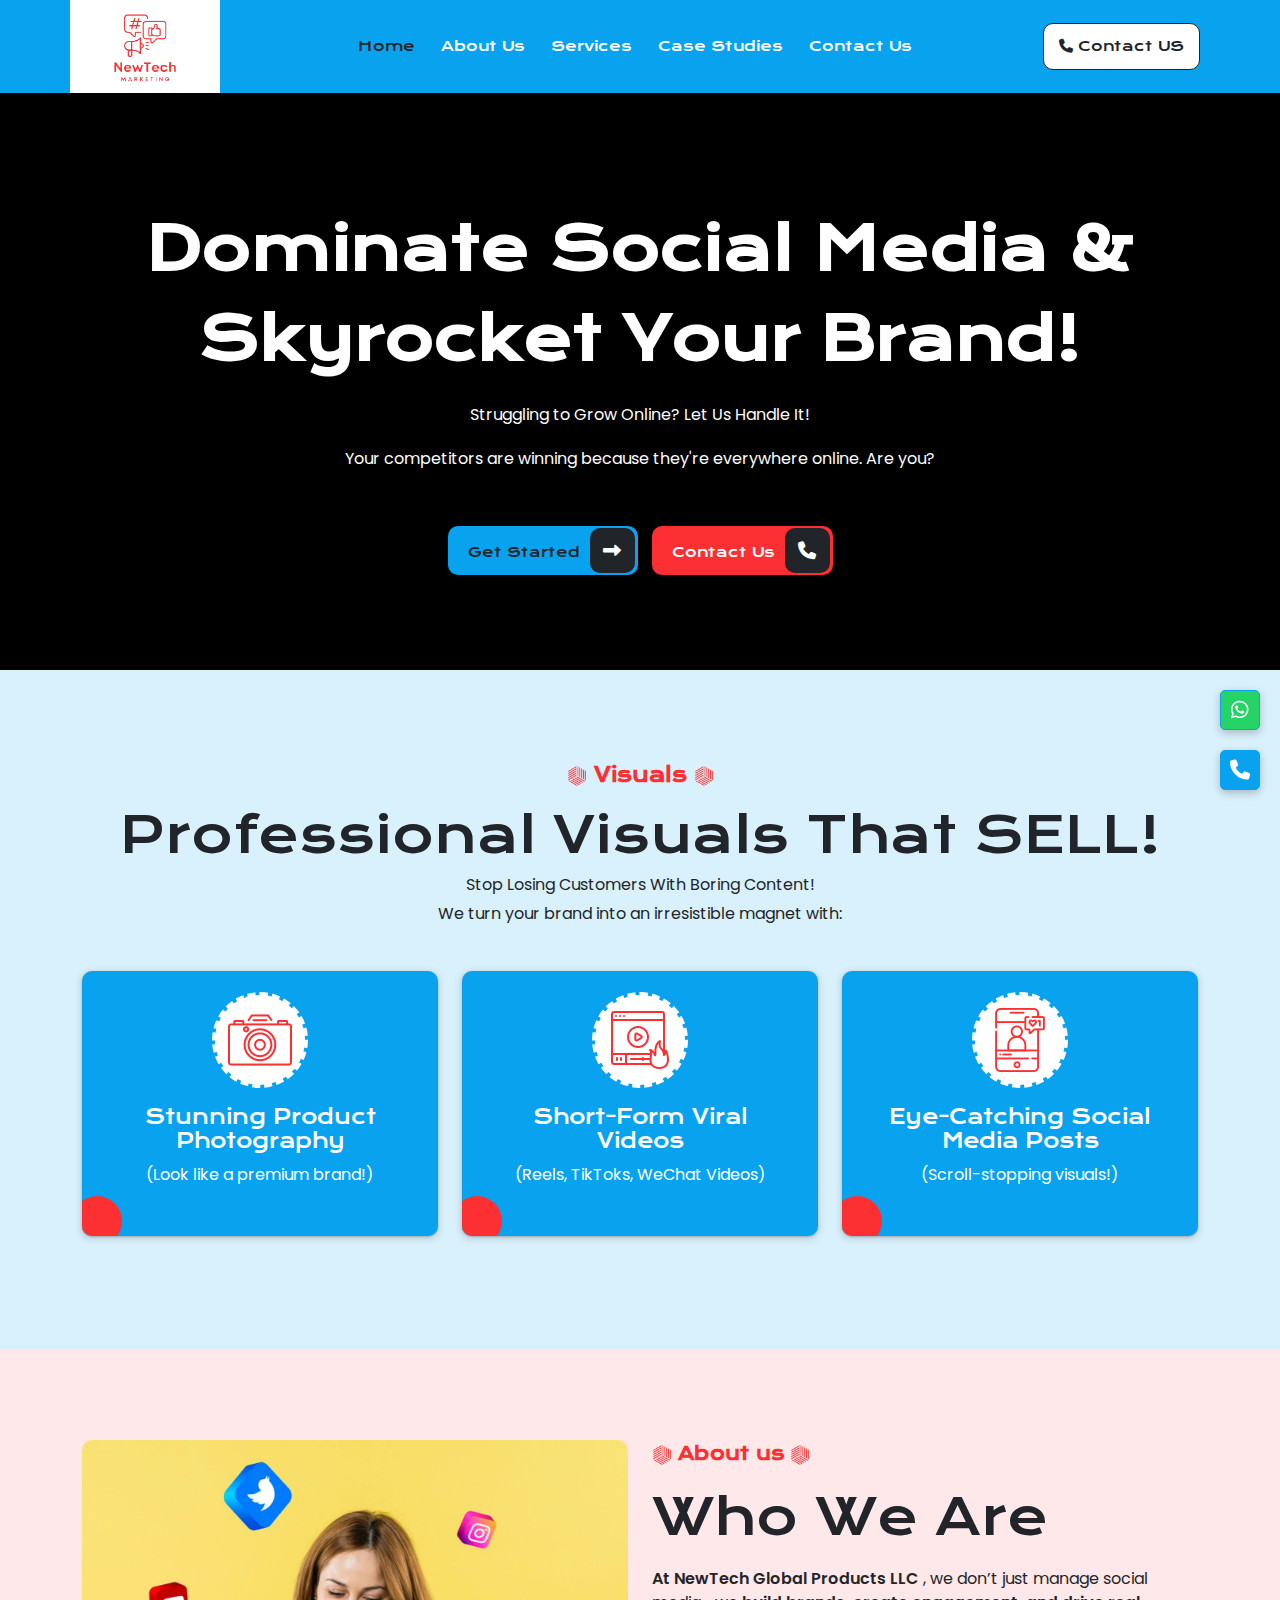
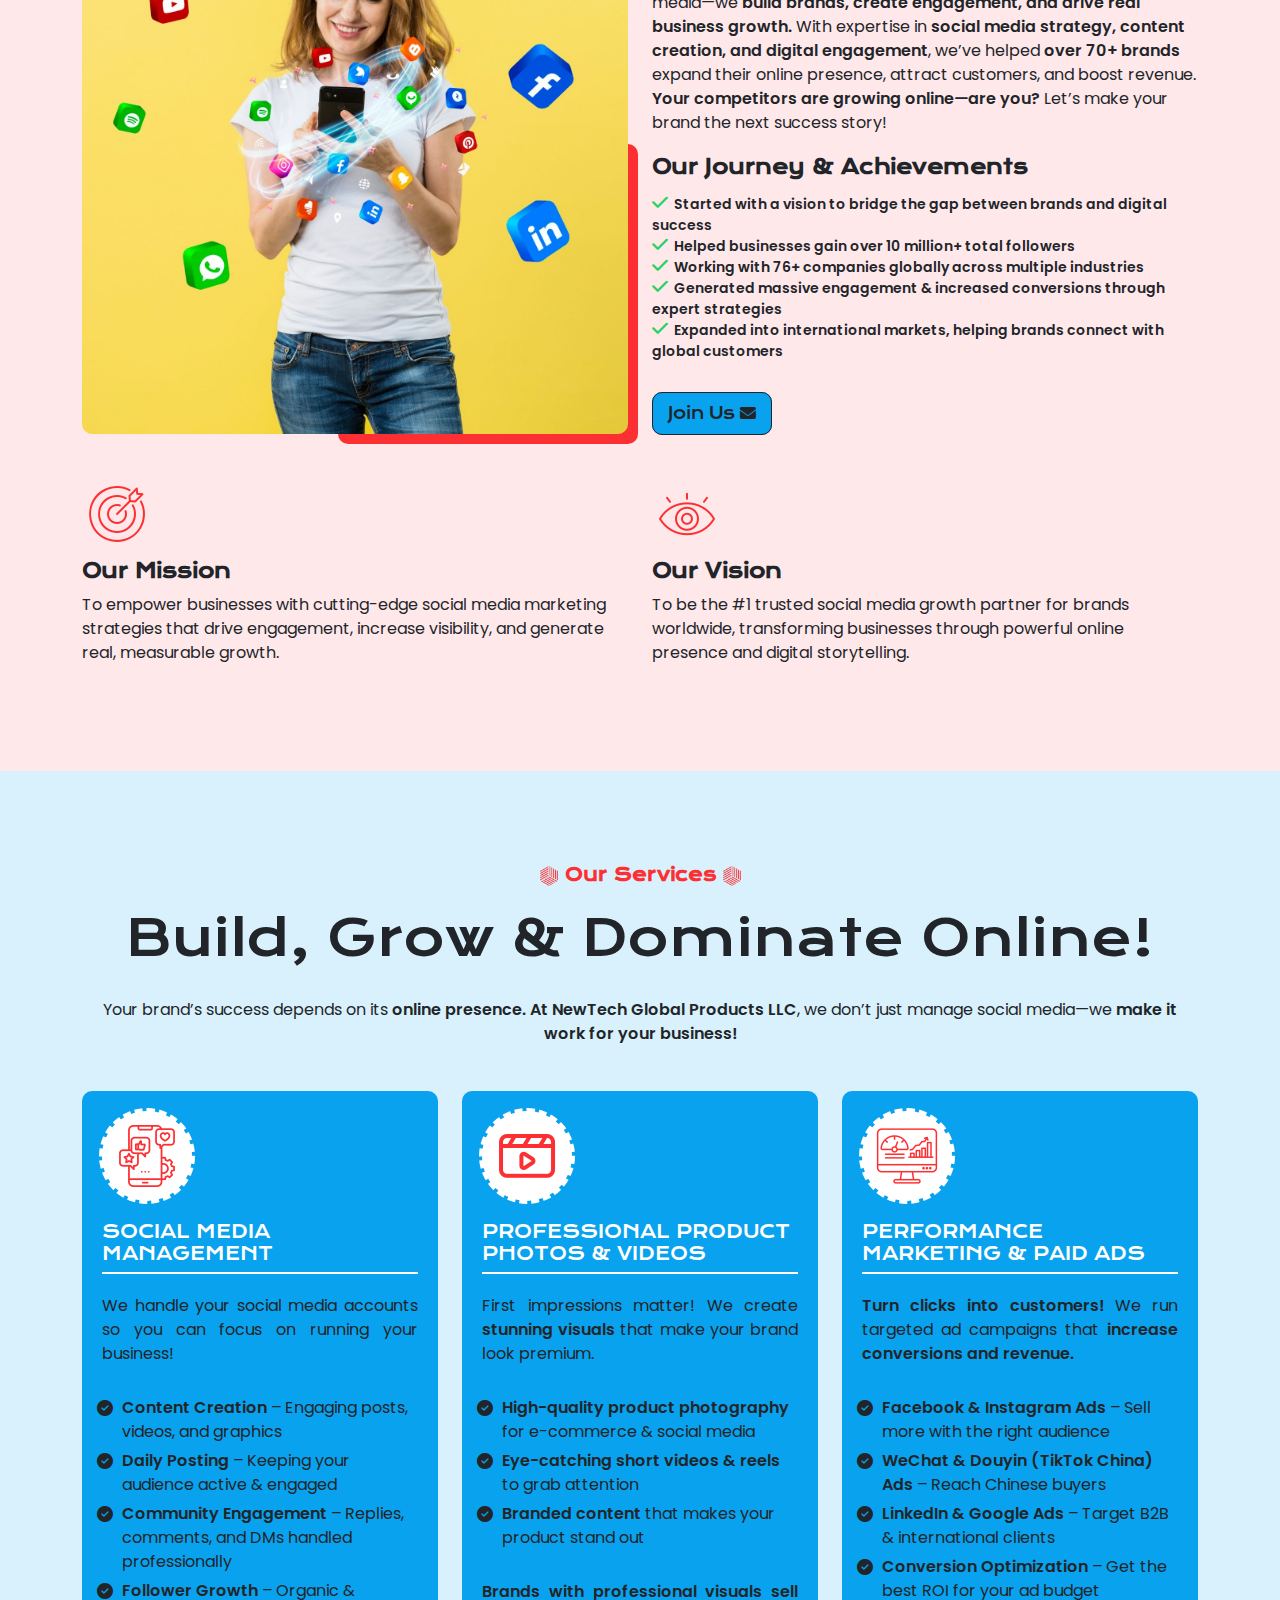
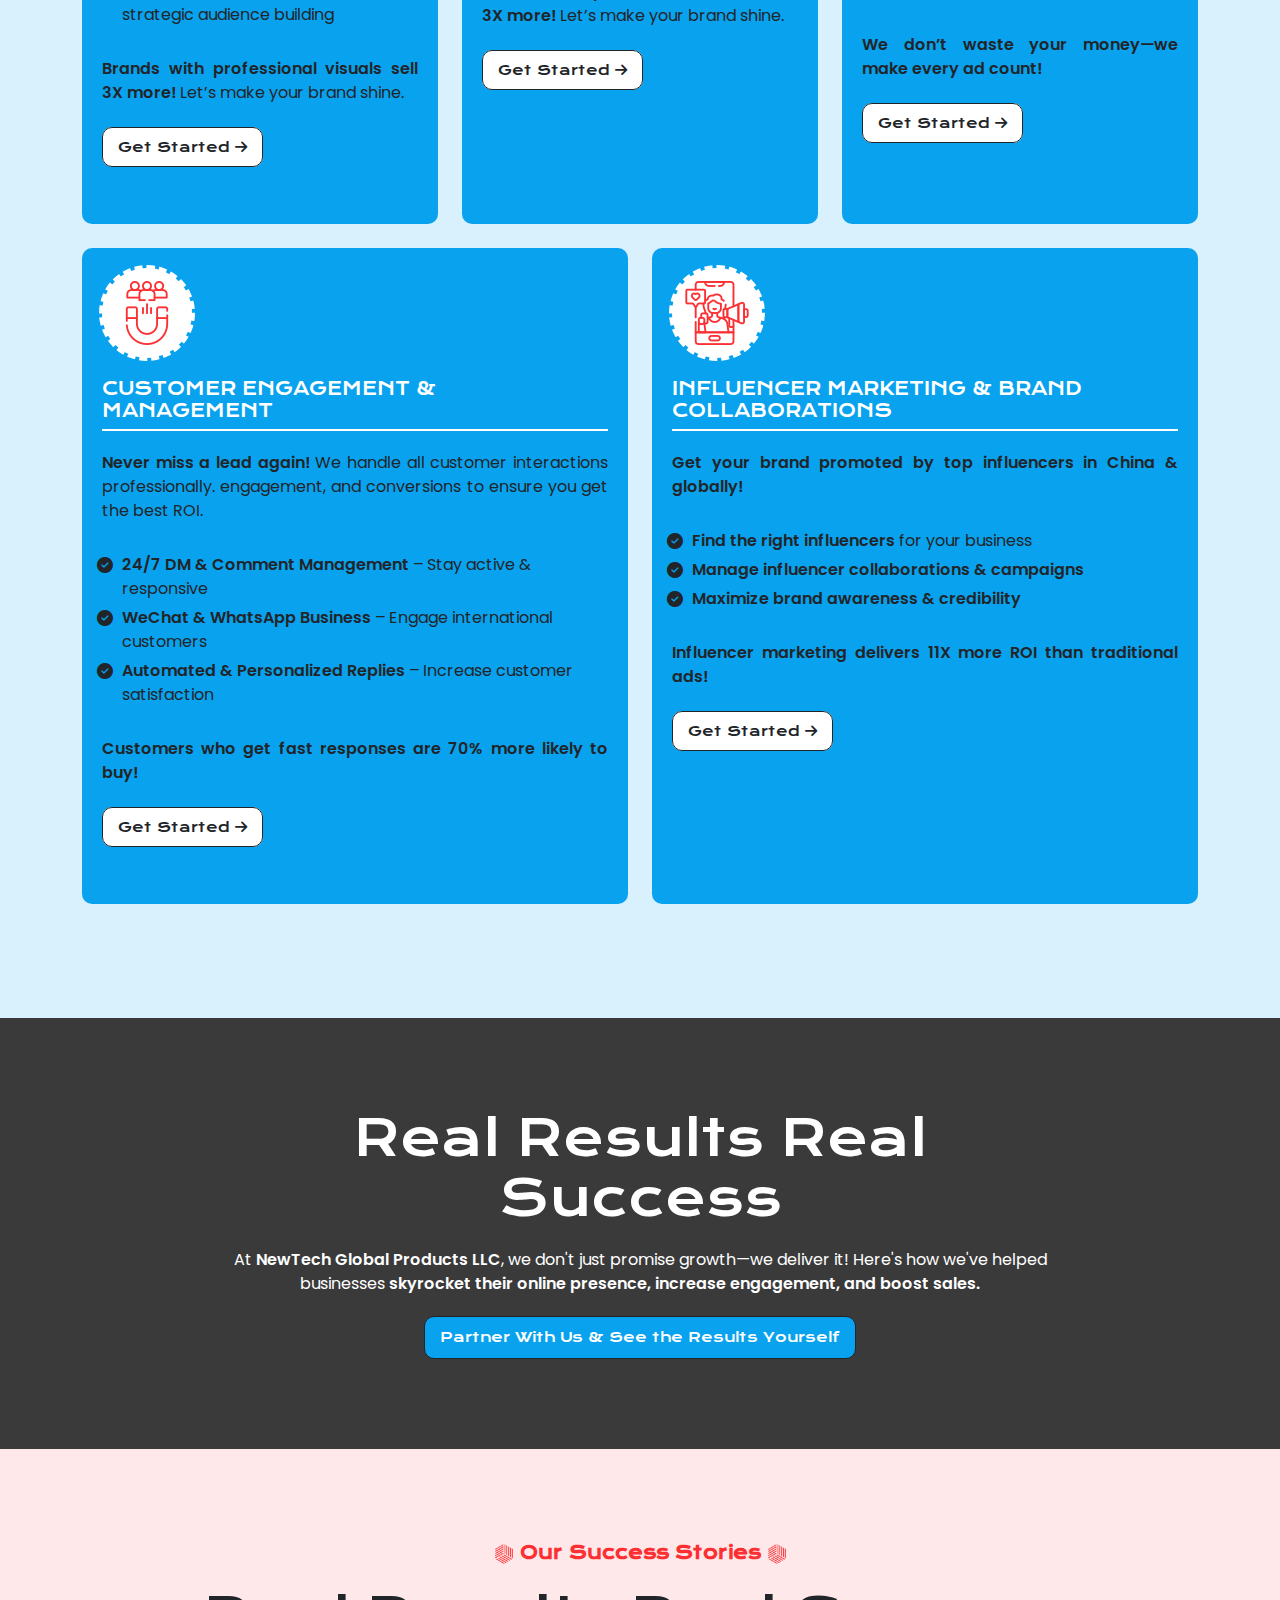
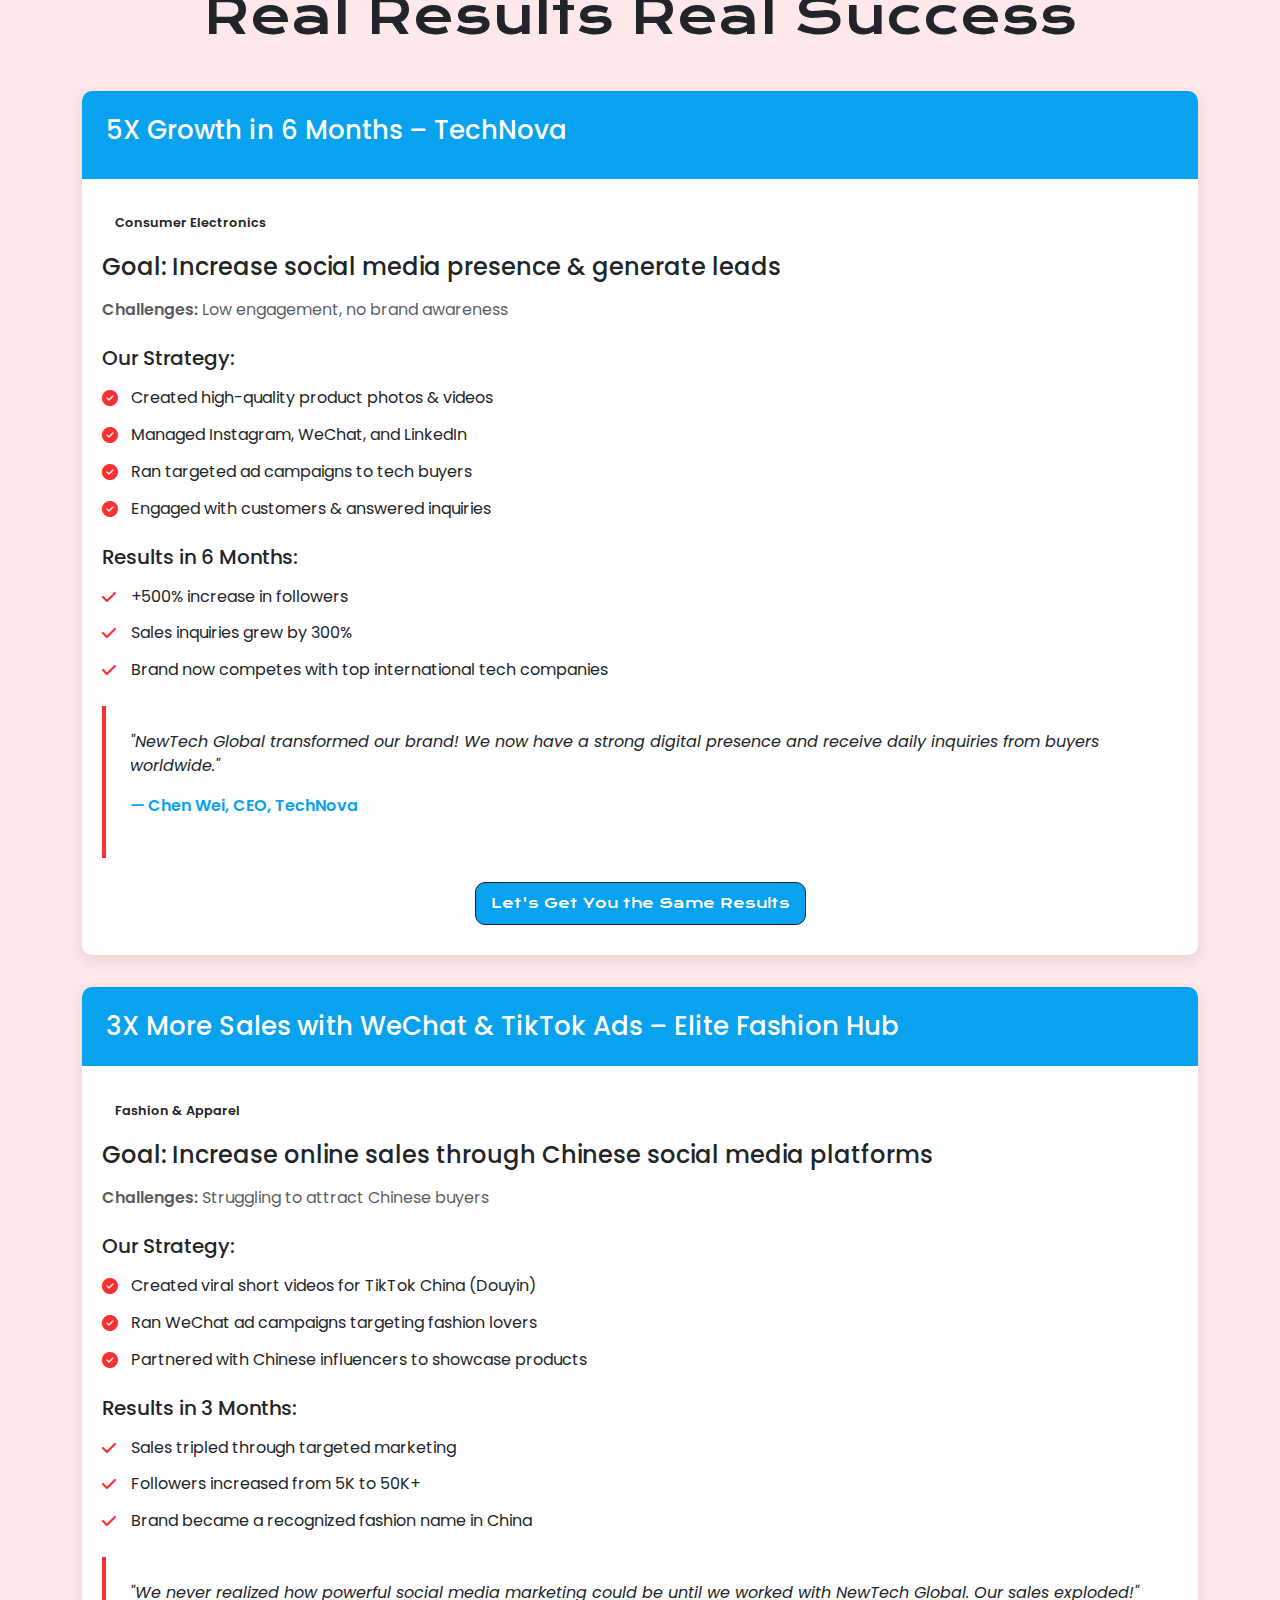
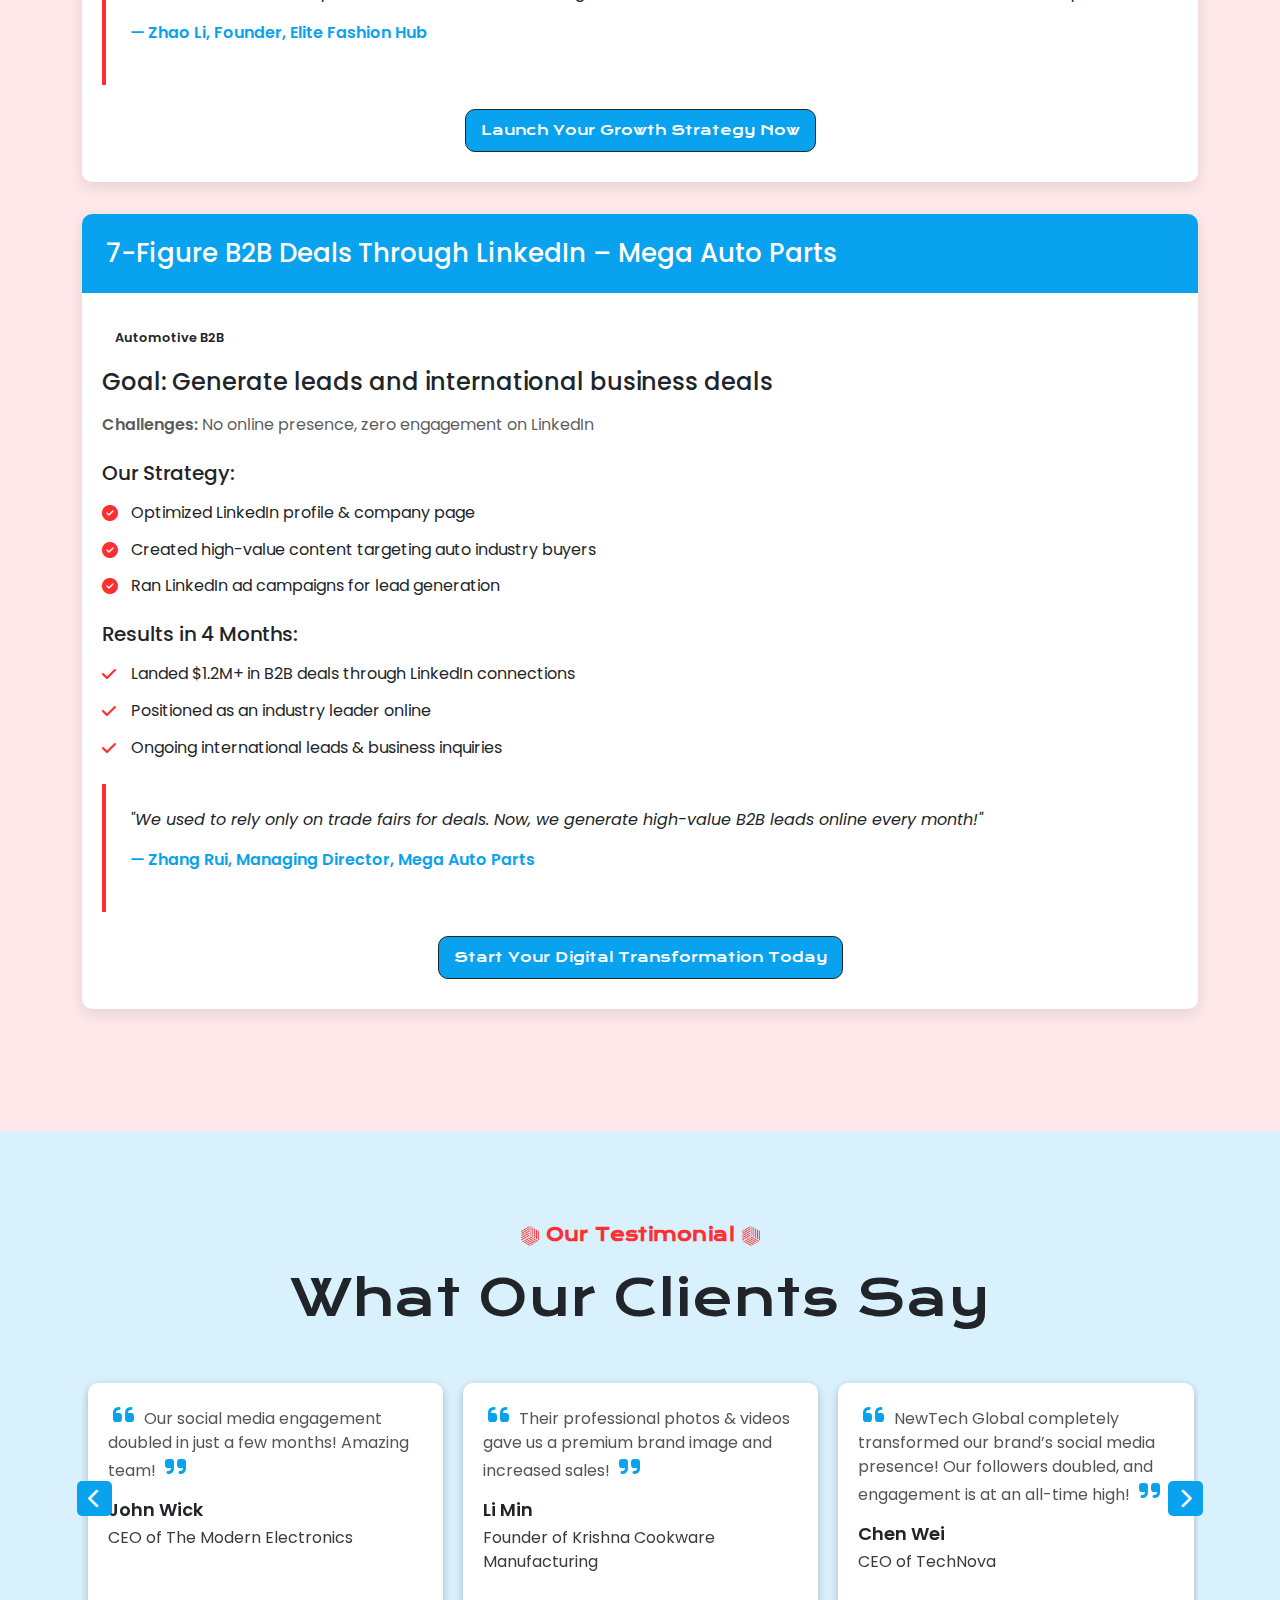
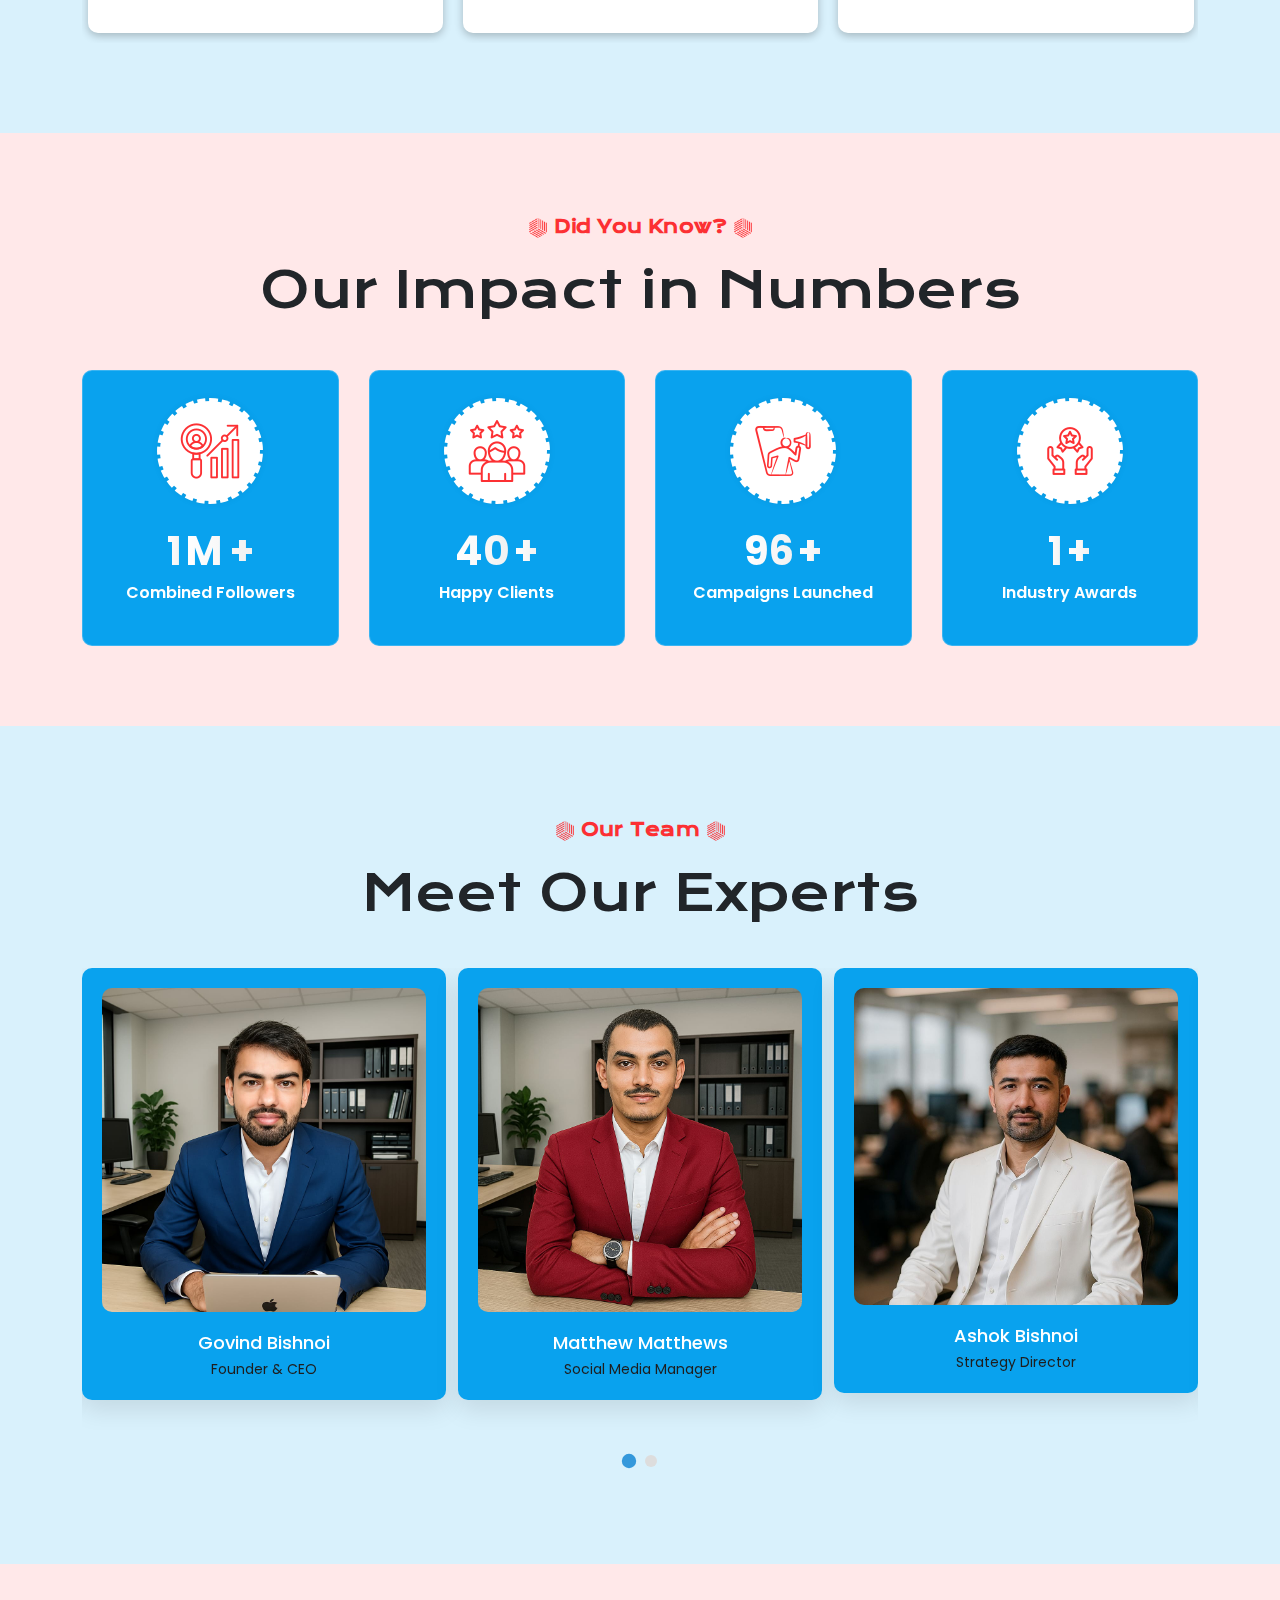
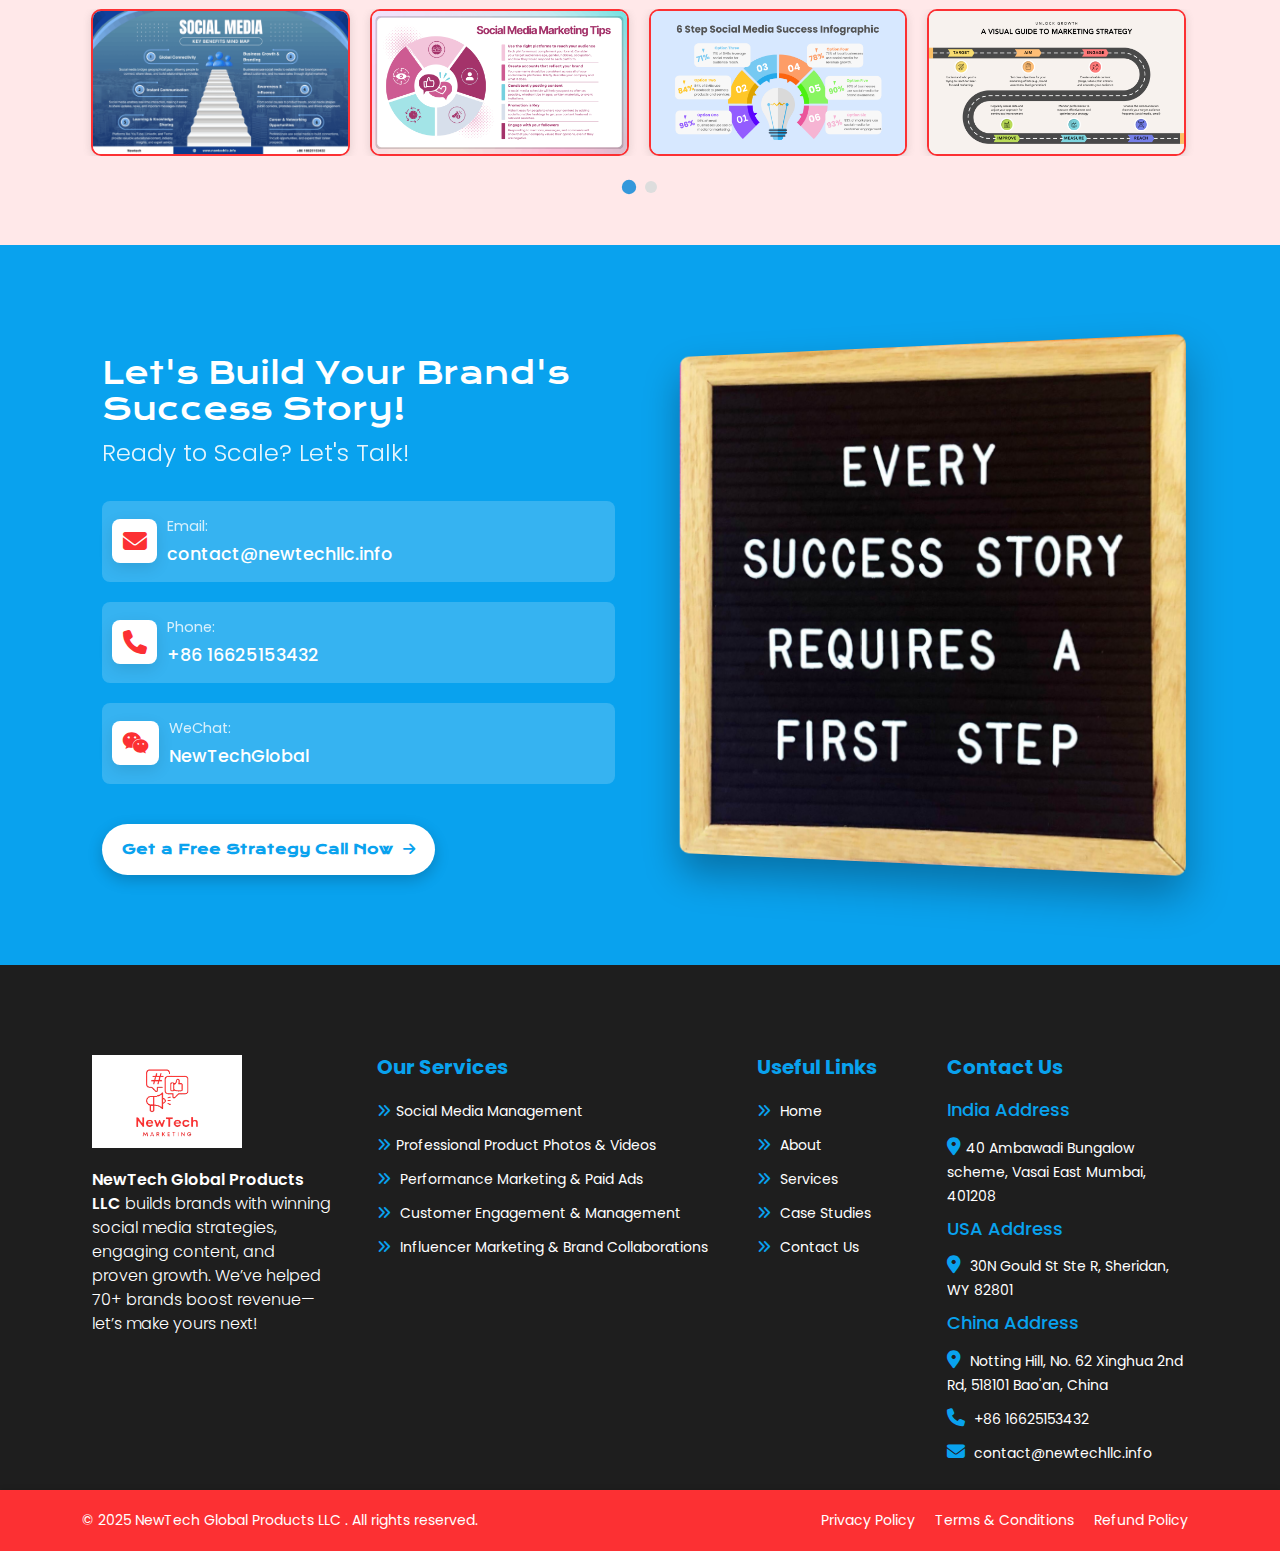
==== commit 734292d9: "#" ====
--- a/index.html
+++ b/index.html
@@ -321,7 +321,7 @@
                             </p>
                         </div>
                         <div class="service-btn">
-                            <a href="services.html">Get Started <i class="fa-solid fa-arrow-right"></i>
+                            <a href="service.html">Get Started <i class="fa-solid fa-arrow-right"></i>
                             </a>
                         </div>
                     </div>
@@ -352,7 +352,7 @@
                             </p>
                         </div>
                         <div class="service-btn">
-                            <a href="services.html">Get Started <i class="fa-solid fa-arrow-right"></i>
+                            <a href="service.html">Get Started <i class="fa-solid fa-arrow-right"></i>
                             </a>
                         </div>
                     </div>
@@ -387,7 +387,7 @@
                             </p>
                         </div>
                         <div class="service-btn">
-                            <a href="services.html">Get Started <i class="fa-solid fa-arrow-right"></i>
+                            <a href="service.html">Get Started <i class="fa-solid fa-arrow-right"></i>
                             </a>
                         </div>
                     </div>
@@ -419,7 +419,7 @@
                             </p>
                         </div>
                         <div class="service-btn">
-                            <a href="services.html">Get Started <i class="fa-solid fa-arrow-right"></i>
+                            <a href="service.html">Get Started <i class="fa-solid fa-arrow-right"></i>
                             </a>
                         </div>
                     </div>
@@ -450,7 +450,7 @@
                             </p>
                         </div>
                         <div class="service-btn">
-                            <a href="services.html">Get Started <i class="fa-solid fa-arrow-right"></i>
+                            <a href="service.html">Get Started <i class="fa-solid fa-arrow-right"></i>
                             </a>
                         </div>
                     </div>
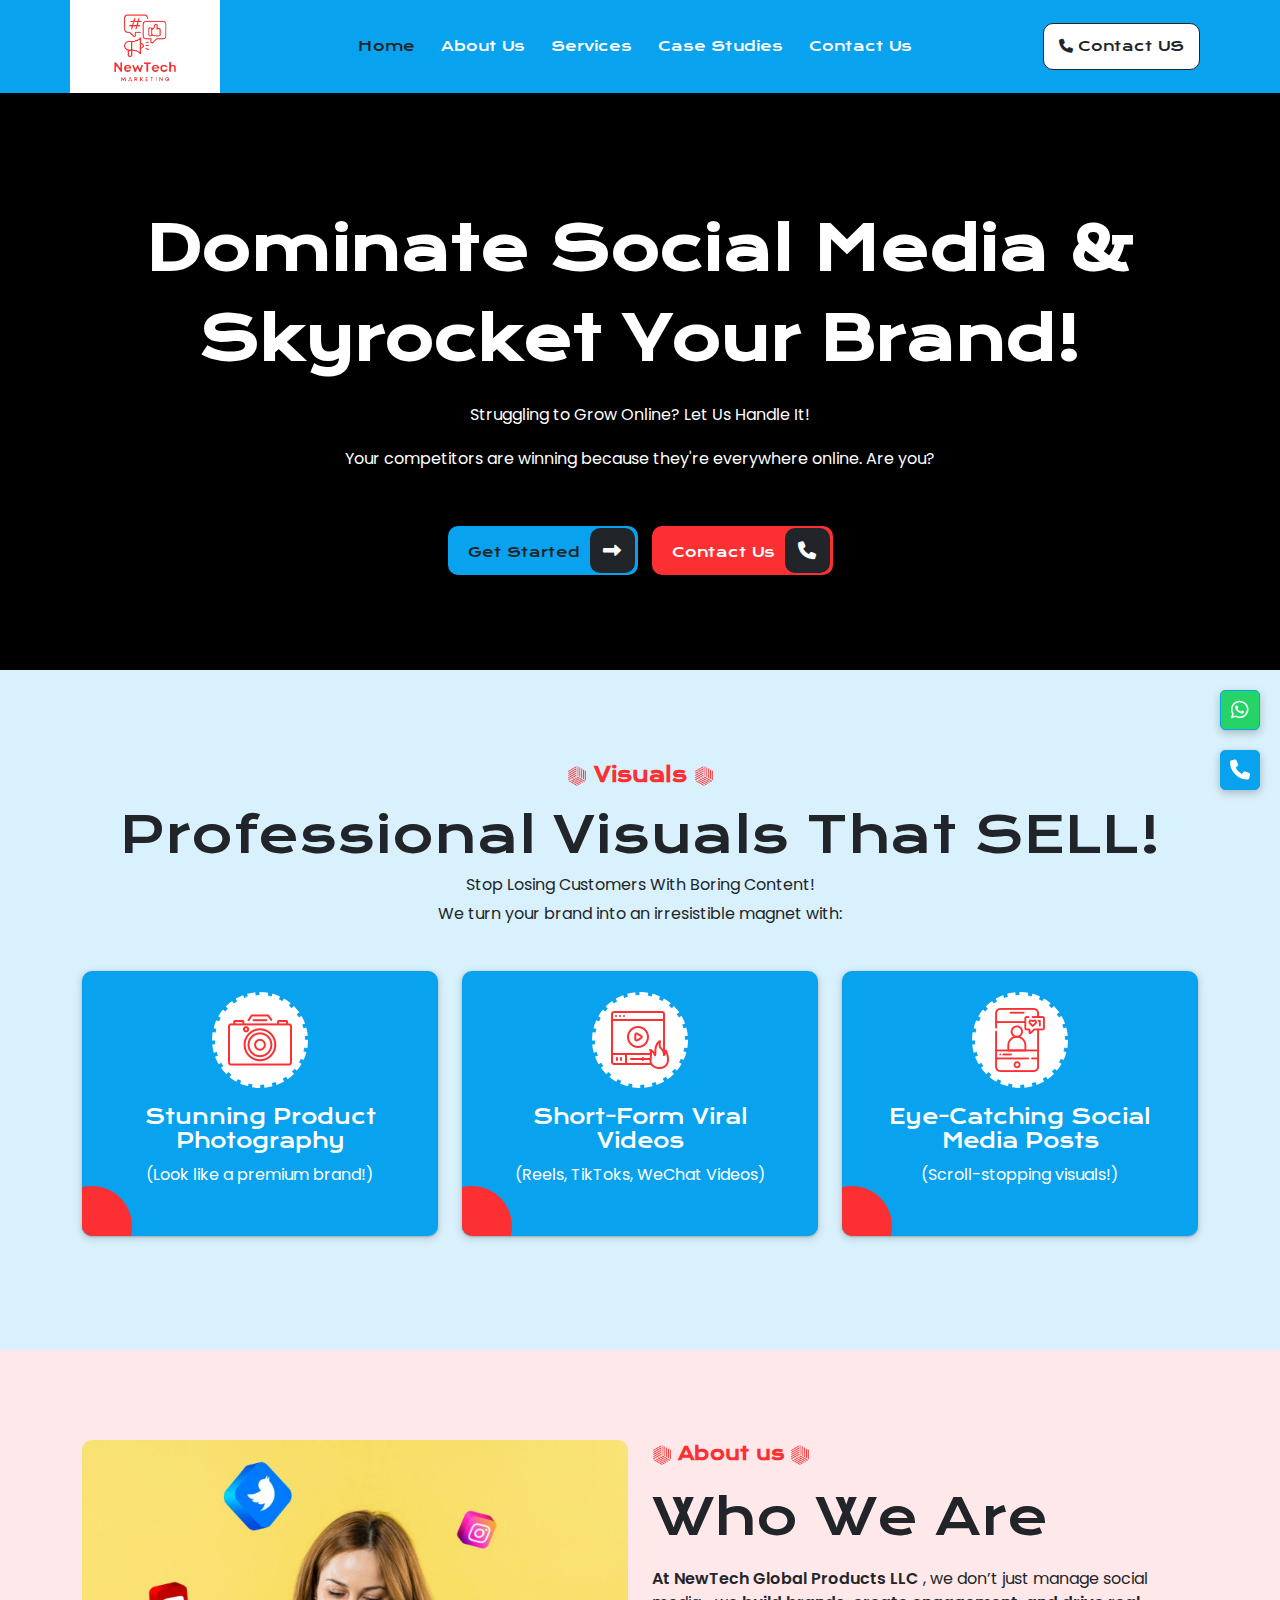
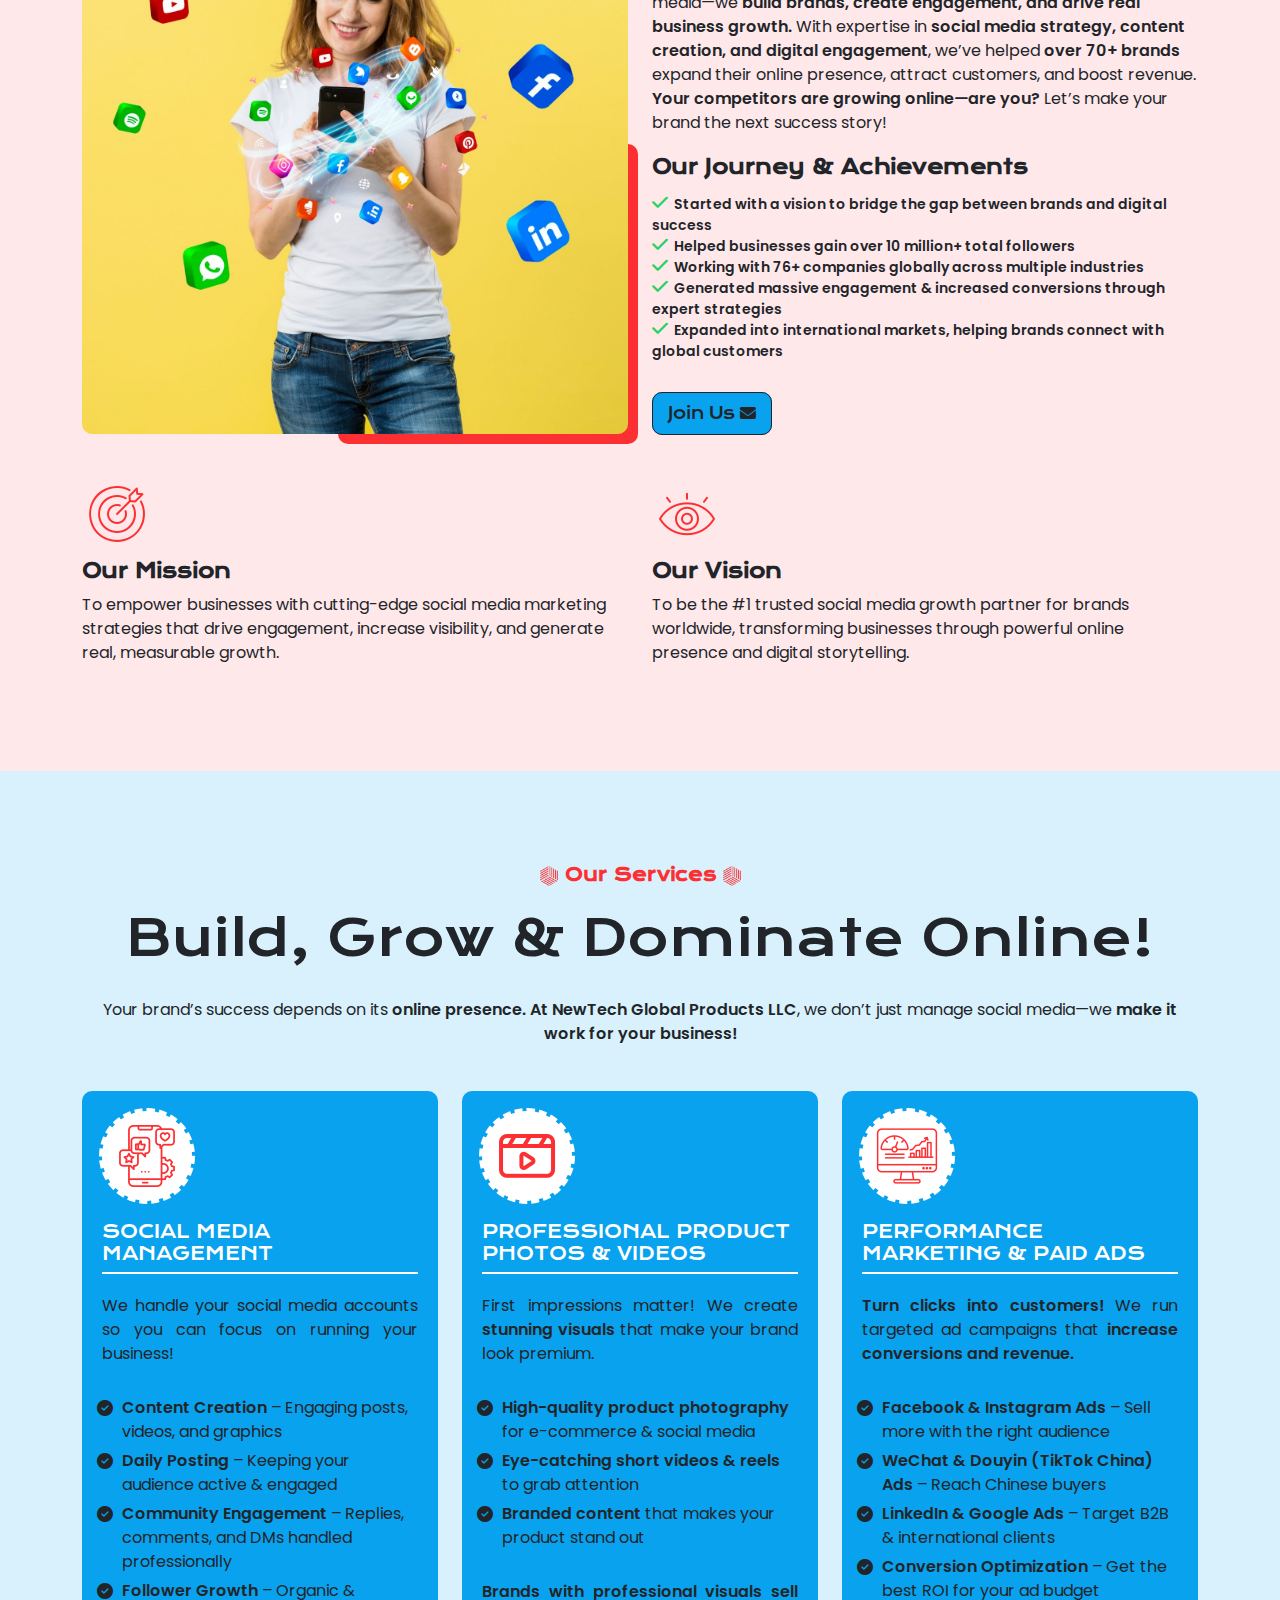
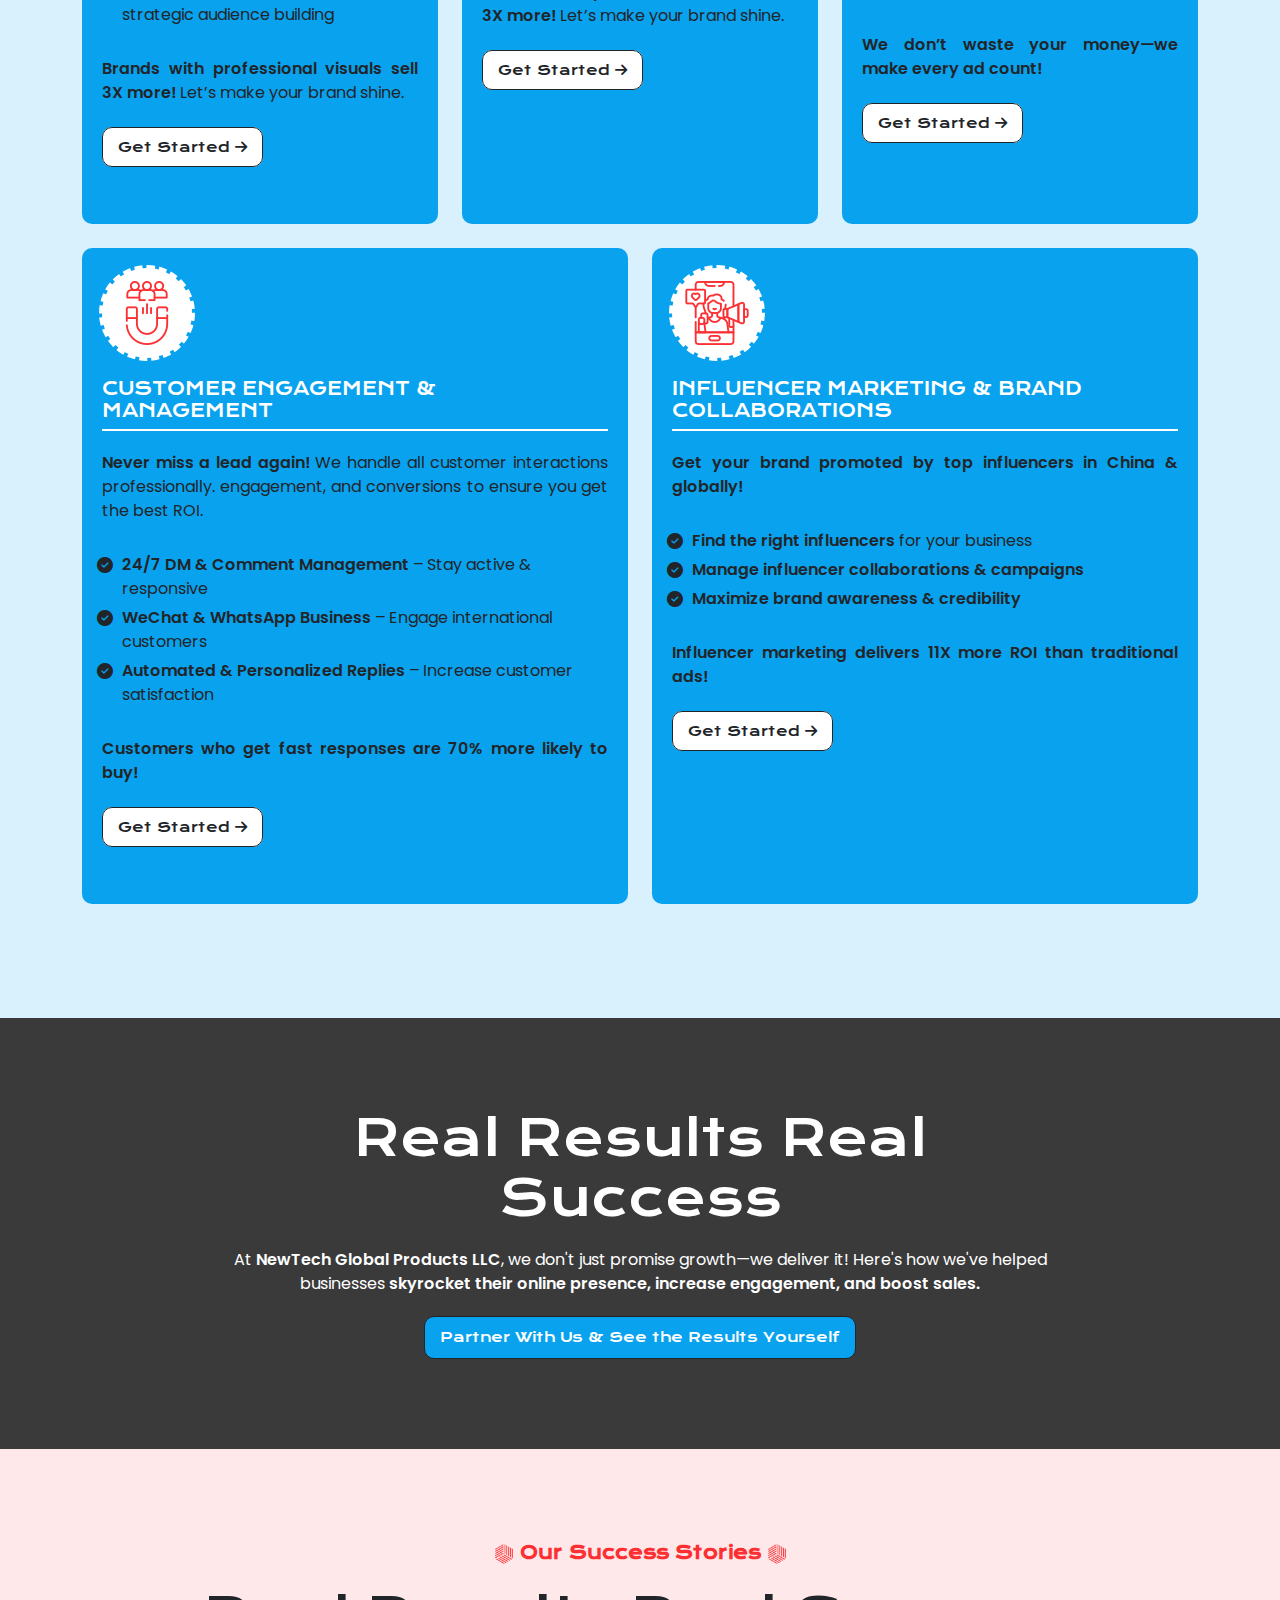
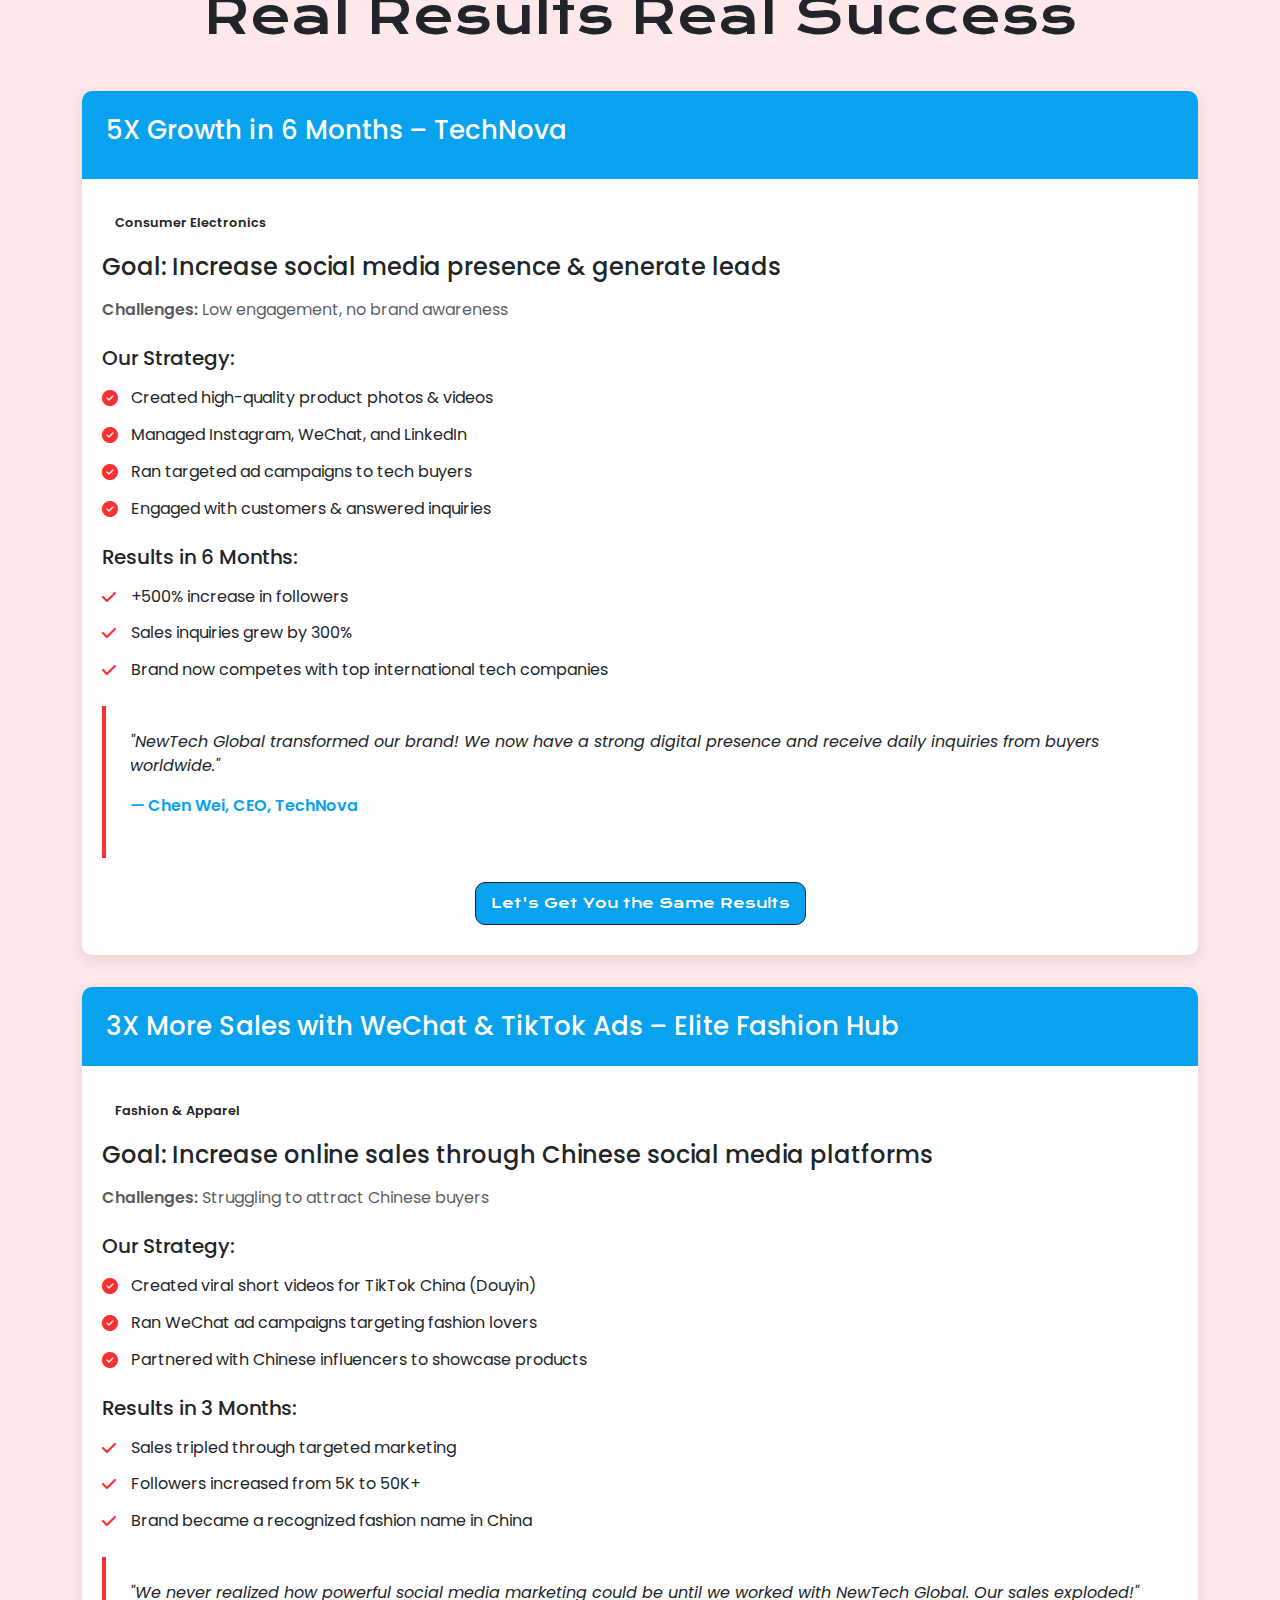
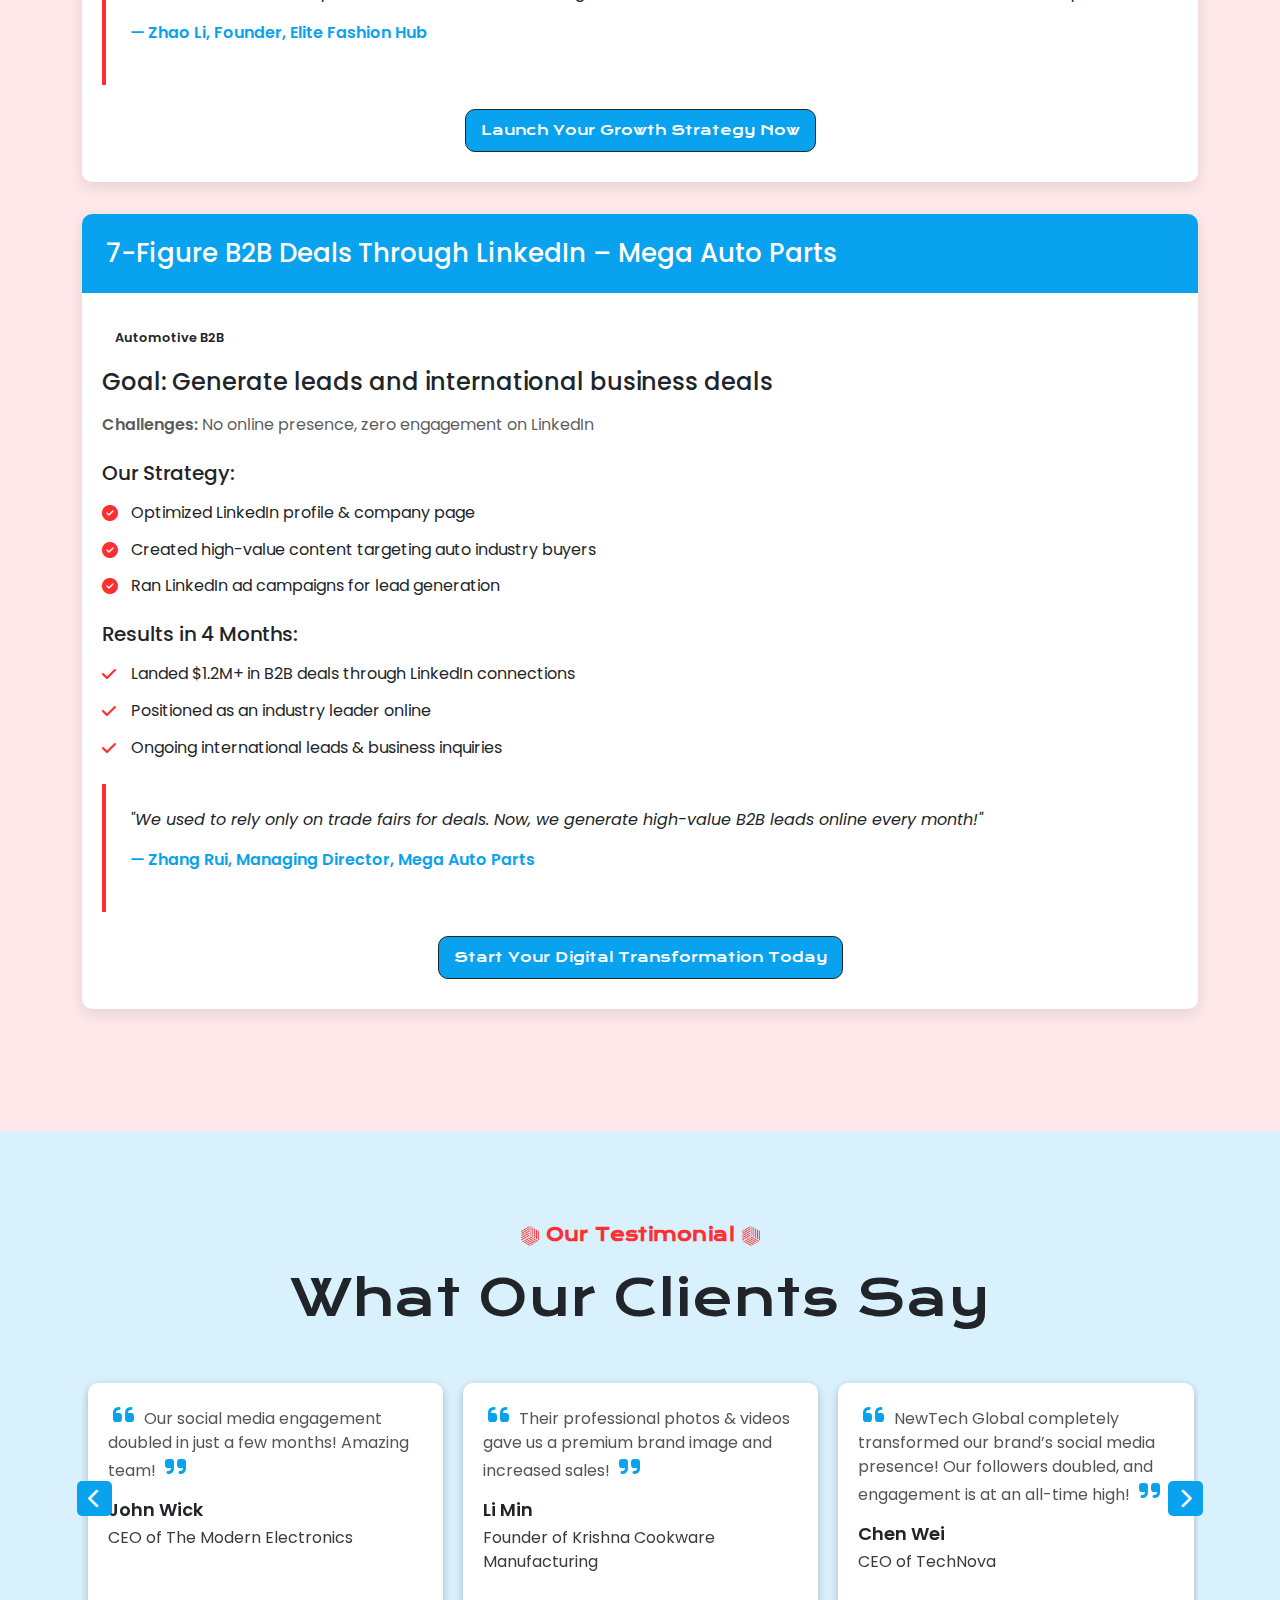
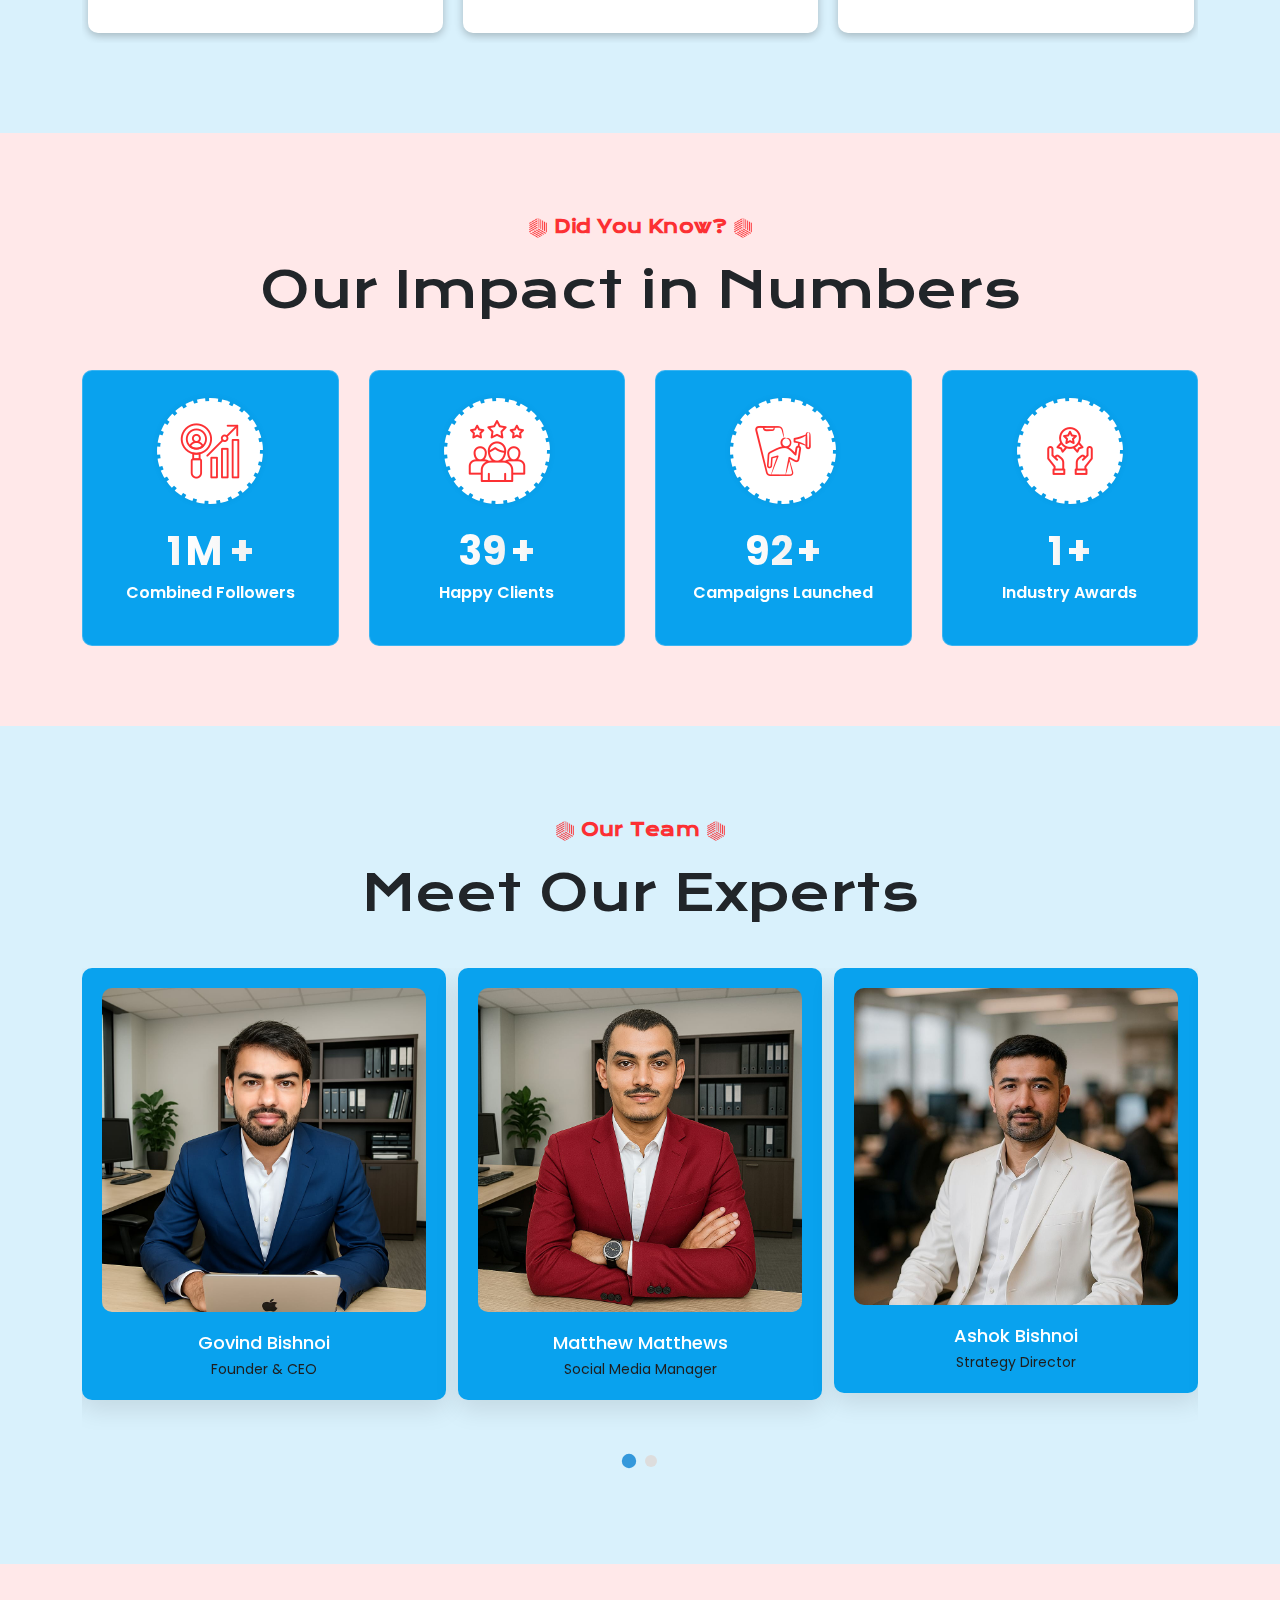
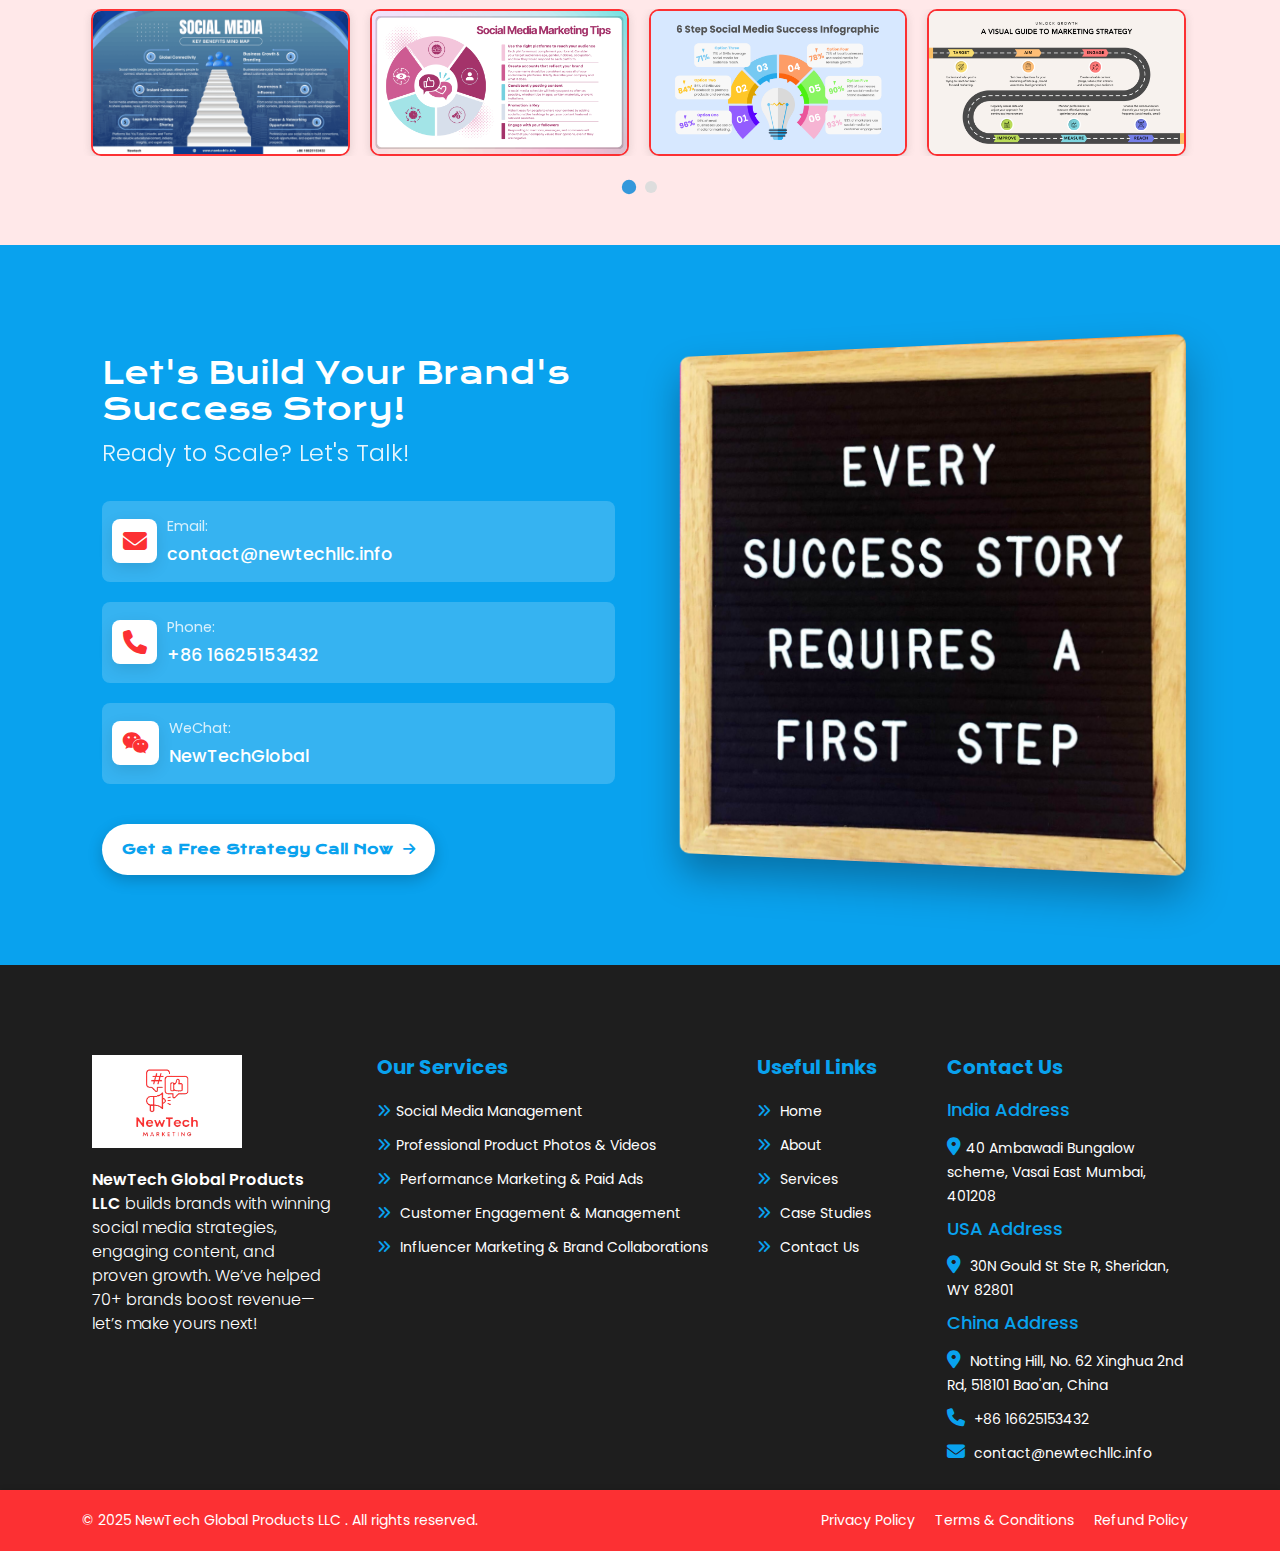
==== commit bbfeeed1: "Refactor HTML and CSS for improved readability and consistency" ====
--- a/index.html
+++ b/index.html
@@ -149,11 +149,11 @@
                 <p>Your competitors are winning because they're everywhere online. Are you?</p>
             </div>
             <div class="contact-link">
-                <button onclick="window.location.href='contact.html'" class="btn-primary" >
+                <button onclick="window.location.href='contact.html'" class="btn-primary">
                     Get Started <i class="fas fa-long-arrow-alt-right"></i>
                 </button>
                 <button onclick="window.location.href='contact.html'" class="btn-secondary">
-                     Contact Us <i class="fa-solid fa-phone"></i>
+                    Contact Us <i class="fa-solid fa-phone"></i>
                 </button>
             </div>
         </div>
@@ -164,7 +164,8 @@
         <div class="container">
             <div class="section-title">
                 <span>
-                    <img src="./assets/images/element.png" alt="element-image" > Visuals <img src="./assets/images/element.png" alt="element-image">
+                    <img src="./assets/images/element.png" alt="element-image"> Visuals <img
+                        src="./assets/images/element.png" alt="element-image">
                 </span>
                 <h2>Professional Visuals That SELL!</h2>
                 <p>Stop Losing Customers With Boring Content!</p>
@@ -214,7 +215,8 @@
                 <div class="col-lg-6">
                     <div class="about-content">
                         <span>
-                            <img src="./assets/images/element.png" alt="element-image"> About us <img src="./assets/images/element.png" alt="element-image">
+                            <img src="./assets/images/element.png" alt="element-image"> About us <img
+                                src="./assets/images/element.png" alt="element-image">
                         </span>
                         <h2>Who We Are</h2>
                         <p>
@@ -283,7 +285,8 @@
         <div class="container">
             <div class="section-title">
                 <span>
-                    <img src="./assets/images/element.png" alt="element-image"> Our Services <img src="./assets/images/element.png" alt="element-image">
+                    <img src="./assets/images/element.png" alt="element-image"> Our Services <img
+                        src="./assets/images/element.png" alt="element-image">
                 </span>
                 <h2>Build, Grow & Dominate Online!</h2>
                 <p> Your brand’s success depends on its <strong> online presence. At NewTech Global Products
@@ -480,7 +483,8 @@
         <div class="container">
             <div class="section-title">
                 <span>
-                    <img src="./assets/images/element.png" alt="element-image"> Our Success Stories <img src="./assets/images/element.png" alt="element-image">
+                    <img src="./assets/images/element.png" alt="element-image"> Our Success Stories <img
+                        src="./assets/images/element.png" alt="element-image">
                 </span>
                 <h2>Real Results Real Success</h2>
             </div>
@@ -592,7 +596,8 @@
         <div class="container">
             <div class="section-title">
                 <span>
-                    <img src="./assets/images/element.png" alt="element-image"> Our Testimonial <img src="./assets/images/element.png" alt="element-image">
+                    <img src="./assets/images/element.png" alt="element-image"> Our Testimonial <img
+                        src="./assets/images/element.png" alt="element-image">
                 </span>
                 <h2>What Our Clients Say</h2>
             </div>
@@ -715,7 +720,8 @@
         <div class="container">
             <div class="section-title">
                 <span>
-                    <img src="./assets/images/element.png" alt="element-image"> Did You Know? <img src="./assets/images/element.png" alt="element-image">
+                    <img src="./assets/images/element.png" alt="element-image"> Did You Know? <img
+                        src="./assets/images/element.png" alt="element-image">
                 </span>
                 <h2>Our Impact in Numbers</h2>
             </div>
@@ -765,7 +771,8 @@
         <div class="container">
             <div class="section-title">
                 <span>
-                    <img src="./assets/images/element.png" alt="element-image"> Our Team <img src="./assets/images/element.png" alt="element-image">
+                    <img src="./assets/images/element.png" alt="element-image"> Our Team <img
+                        src="./assets/images/element.png" alt="element-image">
                 </span>
                 <h2>Meet Our Experts</h2>
             </div>
@@ -843,7 +850,7 @@
         </div>
     </section>
     <!-- Bootstrap Modal -->
-    <div class="modal fade" id="imageModal" tabindex="-1"  aria-hidden="true">
+    <div class="modal fade" id="imageModal" tabindex="-1" aria-hidden="true">
         <div class="modal-dialog modal-dialog-centered modal-lg">
             <div class="modal-content">
                 <div class="modal-body text-center">
@@ -976,19 +983,25 @@
                         <h2>Contact Us</h2>
                         <div class=" contact-link">
                             <ul class="contact">
-                              <li><h3>India Address</h3></li>
+                                <li>
+                                    <h3>India Address</h3>
+                                </li>
                                 <li>
                                     <a href="#">
                                         <i class=" fas fa-map-marker-alt"></i>40 Ambawadi Bungalow scheme, Vasai East
                                         Mumbai, 401208 </a>
                                 </li>
-                               <li><h3>USA Address</h3></li>
+                                <li>
+                                    <h3>USA Address</h3>
+                                </li>
                                 <li>
                                     <a href="#">
                                         <i class=" fas fa-map-marker-alt"></i> 30N Gould St Ste R, Sheridan, WY 82801
                                     </a>
                                 </li>
-                               <li><h3>China Address</h3></li>
+                                <li>
+                                    <h3>China Address</h3>
+                                </li>
                                 <li>
                                     <a href="#">
                                         <i class=" fas fa-map-marker-alt"></i> Notting Hill, No. 62 Xinghua 2nd Rd,
--- a/assets/css/style.css
+++ b/assets/css/style.css
@@ -69,7 +69,7 @@
 }
 
 /* ====== Disable Text Selection Globally ====== */
-body,
+/* body,
 p,
 h1,
 h2,
@@ -82,7 +82,7 @@
   -moz-user-select: none;
   -ms-user-select: none;
   user-select: none;
-}
+} */
 
 /* ====== Typography ====== */
 strong {
@@ -410,6 +410,7 @@
     opacity: 1;
     border-radius: 0;
   }
+
   100% {
     transform: translateY(-1000px) rotate(720deg);
     opacity: 0;
@@ -447,6 +448,7 @@
   bottom: -102px;
   animation-delay: 1s;
 }
+
 .background li:nth-child(1) {
   left: 72%;
   width: 102px;
@@ -454,6 +456,7 @@
   bottom: -102px;
   animation-delay: 5s;
 }
+
 .background li:nth-child(2) {
   left: 52%;
   width: 101px;
@@ -461,6 +464,7 @@
   bottom: -101px;
   animation-delay: 2s;
 }
+
 .background li:nth-child(3) {
   left: 36%;
   width: 100px;
@@ -468,6 +472,7 @@
   bottom: -100px;
   animation-delay: 15s;
 }
+
 .background li:nth-child(4) {
   left: 18%;
   width: 105px;
@@ -475,6 +480,7 @@
   bottom: -105px;
   animation-delay: 11s;
 }
+
 .background li:nth-child(5) {
   left: 56%;
   width: 107px;
@@ -482,6 +488,7 @@
   bottom: -107px;
   animation-delay: 1s;
 }
+
 .background li:nth-child(6) {
   left: 52%;
   width: 105px;
@@ -489,6 +496,7 @@
   bottom: -105px;
   animation-delay: 2s;
 }
+
 .background li:nth-child(7) {
   left: 7%;
   width: 102px;
@@ -496,6 +504,7 @@
   bottom: -102px;
   animation-delay: 28s;
 }
+
 .background li:nth-child(8) {
   left: 33%;
   width: 104px;
@@ -503,6 +512,7 @@
   bottom: -104px;
   animation-delay: 7s;
 }
+
 .background li:nth-child(9) {
   left: 69%;
   width: 103px;
@@ -510,6 +520,7 @@
   bottom: -103px;
   animation-delay: 35s;
 }
+
 .background li:nth-child(10) {
   left: 0%;
   width: 105px;
@@ -517,6 +528,7 @@
   bottom: -105px;
   animation-delay: 17s;
 }
+
 .background li:nth-child(11) {
   left: 74%;
   width: 108px;
@@ -583,14 +595,14 @@
 .visuals-section .trust-badge::before {
   content: "";
   position: absolute;
-  bottom: -10px;
-  left: -10px;
+  bottom: -30px;
+  left: -30px;
   border-radius: 50%;
   background-color: var(--secondary-color);
   transition: 0.8s;
   z-index: -1;
-  height: 50px;
-  width: 50px;
+  height: 80px;
+  width: 80px;
 }
 
 .visuals-section .trust-badge:hover::before {
@@ -599,6 +611,8 @@
   height: 100%;
   width: 100%;
   border-radius: 10px;
+  bottom: -5px;
+  left: -5px;
 }
 
 .visuals-section .trust-icon {
@@ -977,6 +991,7 @@
   border: 1px solid var(--white);
   transition: 0.5s;
 }
+
 /* ===service-section-end=== */
 
 /* ===success-story-section-start=== */
@@ -1296,6 +1311,7 @@
 .testimonial-section .owl-carousel .owl-nav.disabled {
   display: block;
 }
+
 /* ===testimonial-section-end=== */
 
 /* ===funfact-section-start=== */
@@ -1420,6 +1436,7 @@
   from {
     content: "0";
   }
+
   to {
     content: attr(data-count);
   }
@@ -1817,6 +1834,7 @@
     top: -50px;
   }
 }
+
 /* === image-slider-end === */
 
 /* ===team-section-start=== */
@@ -2220,7 +2238,7 @@
   color: var(--primary-color);
 }
 
-.breadcrumb-item + .breadcrumb-item::before {
+.breadcrumb-item+.breadcrumb-item::before {
   color: var(--white);
 }
 
@@ -2553,4 +2571,4 @@
   }
 }
 
-/* ===refund-policy-section-end=== */
+/* ===refund-policy-section-end=== */